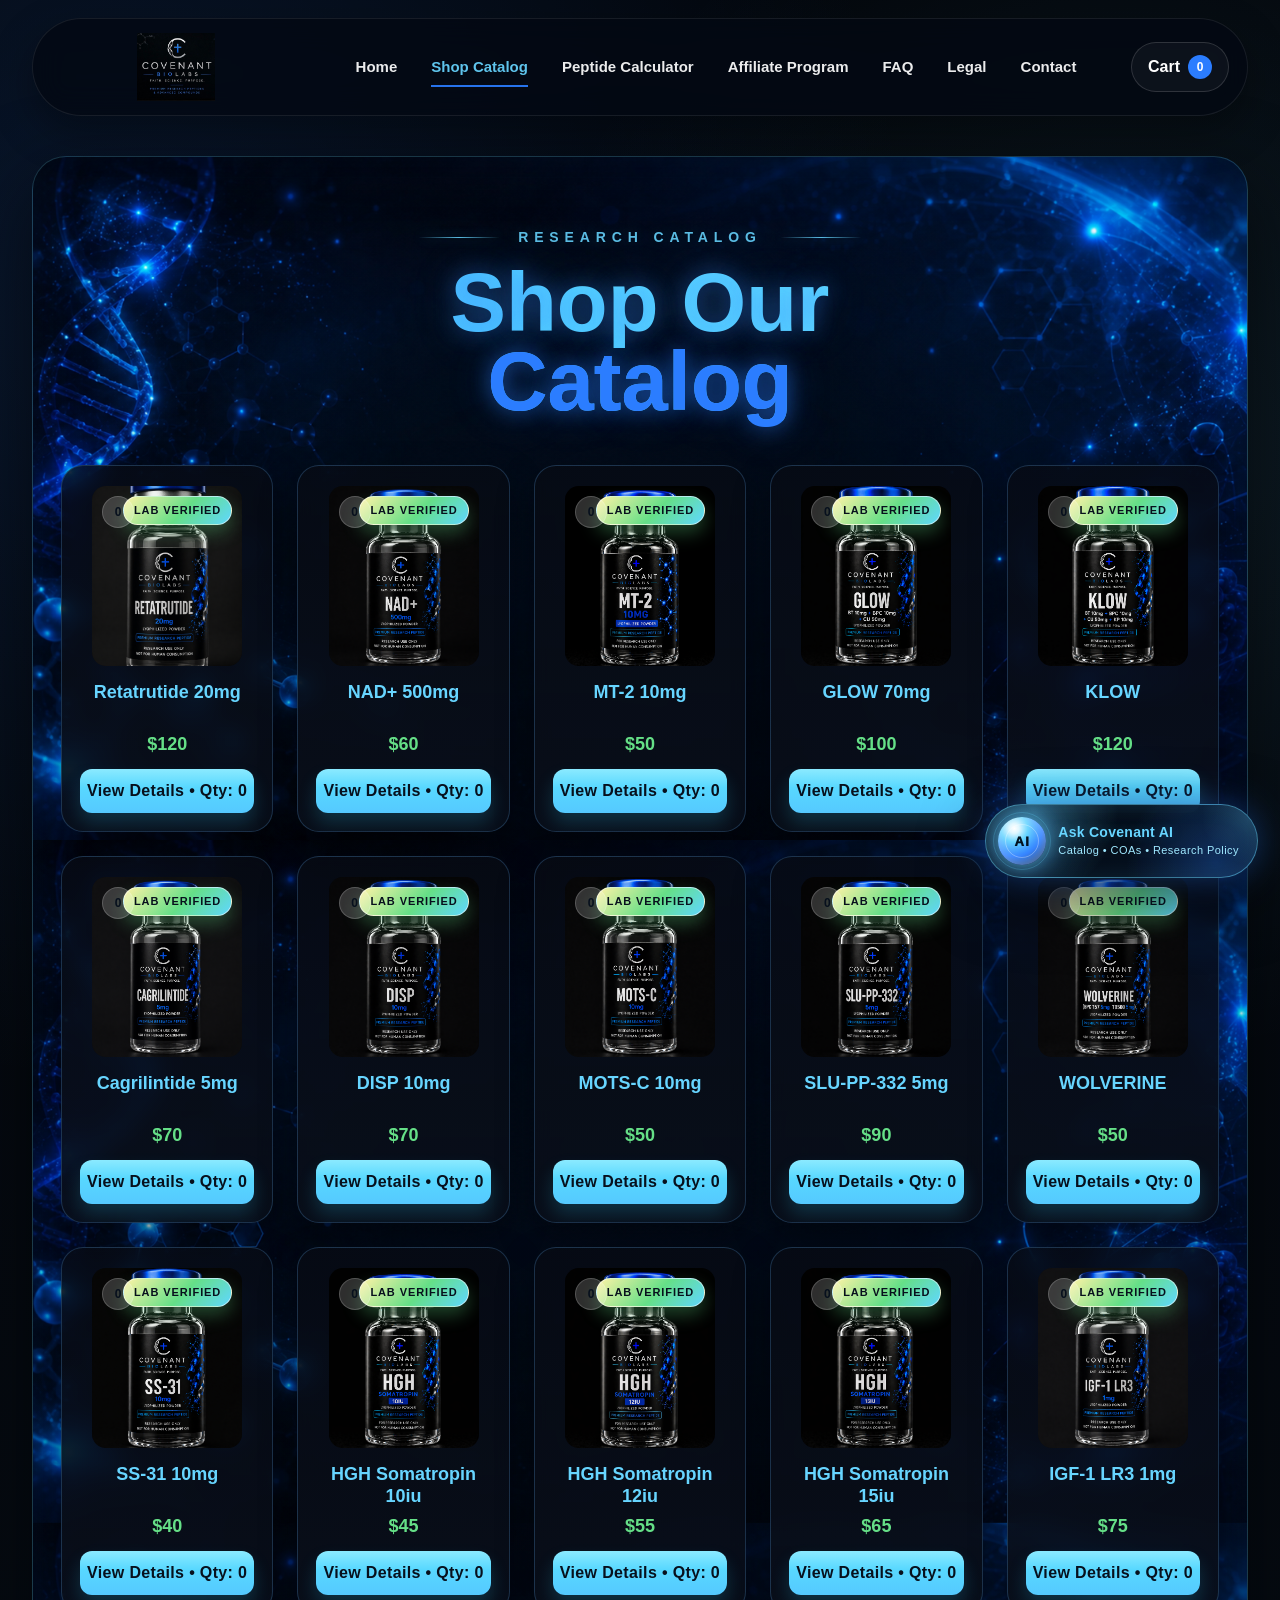
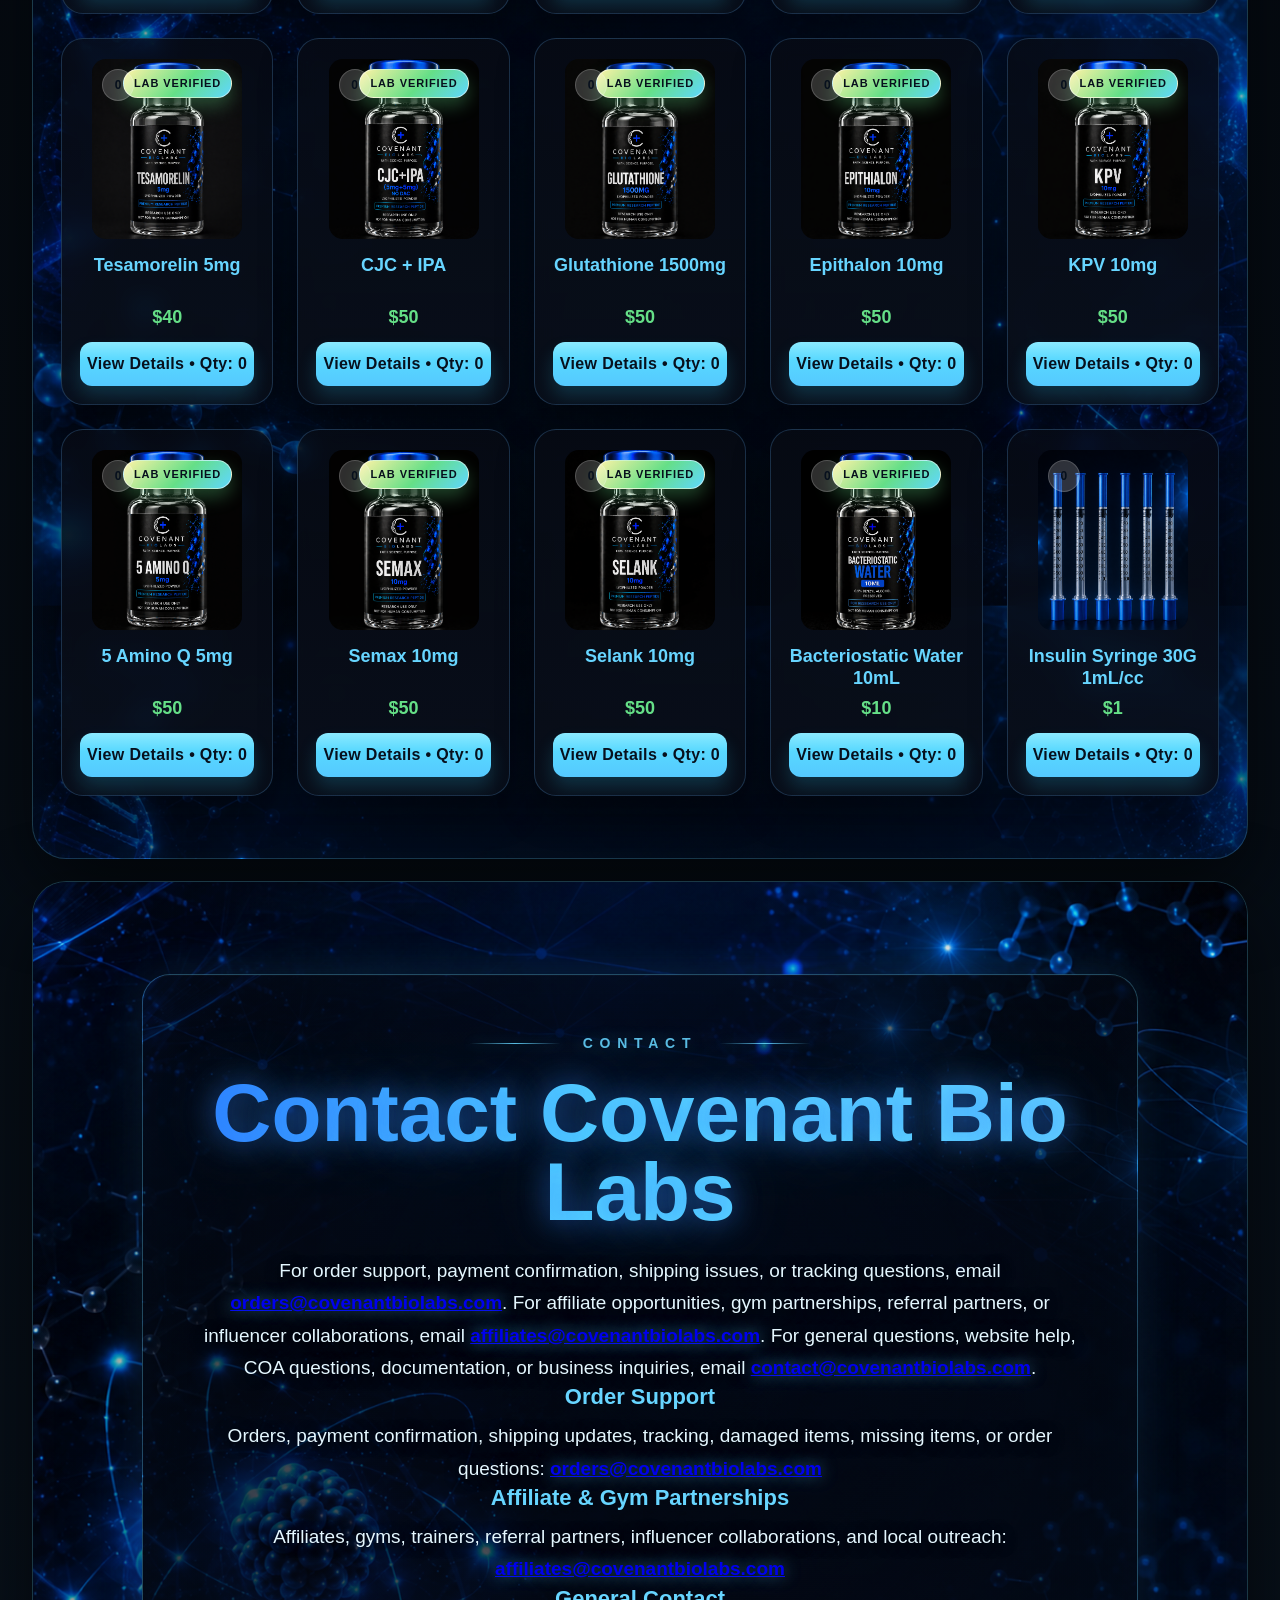
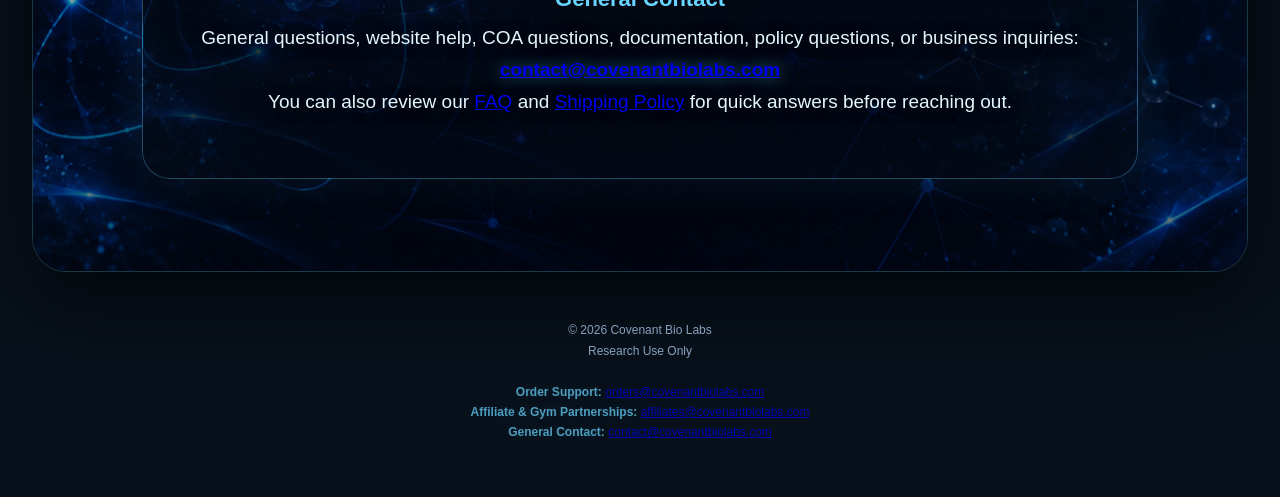
==== index.html @ b4cdf5f6 "Update index.html" ====
<!DOCTYPE html>
<html lang="en">
<head>
<meta charset="UTF-8">
<meta name="viewport" content="width=device-width, initial-scale=1.0">
<title>Covenant Bio Labs</title>
<meta name="description" content="Covenant Bio Labs research catalog. Research use only.">

<style>
:root{
  --bg:#03060b;
  --bg2:#08111b;
  --line:rgba(103,182,255,.22);
  --lineStrong:rgba(103,213,255,.46);
  --blue:#2b7dff;
  --blue2:#67d5ff;
  --green:#65df87;
  --text:#b9d9ff;
  --shadow:0 24px 70px rgba(0,0,0,.55);
  --radius:28px;
  --max:1440px;
  --btnGrad:linear-gradient(180deg,#8beaff,#58d8ff 42%,#55c9ff 100%);
  --verifiedGrad:linear-gradient(135deg,#fff3a6 0%,#65df87 55%,#5fd7ff 100%);
}

*{box-sizing:border-box}
html{scroll-behavior:smooth}
body{
  margin:0;
  font-family:Arial,Helvetica,sans-serif;
  color:var(--text);
  background:radial-gradient(circle at 10% 8%,rgba(43,125,255,.14),transparent 22%),
  radial-gradient(circle at 88% 12%,rgba(103,213,255,.10),transparent 18%),
  linear-gradient(180deg,var(--bg),var(--bg2));
  overflow-x:hidden;
  min-height:100vh;
}
body.modal-open{overflow:hidden}
img{display:block;max-width:100%}
button,input,textarea{font:inherit}

.wrap{width:min(var(--max),95%);margin:0 auto;padding:18px 0 48px;position:relative;z-index:1}

.topbar{
  position:sticky;
  top:10px;
  z-index:9000;
  display:flex;
  align-items:center;
  justify-content:space-between;
  gap:20px;
  padding:14px 18px;
  margin-bottom:20px;
  border:1px solid rgba(255,255,255,.08);
  border-radius:999px;
  background:rgba(3,8,18,.78);
  backdrop-filter:blur(16px);
  -webkit-backdrop-filter:blur(16px);
  box-shadow:0 16px 40px rgba(0,0,0,.35);
}
.brand img{width:250px;max-height:68px;object-fit:contain}
.nav{display:flex;align-items:center;justify-content:center;gap:34px;flex:1}
.nav a{color:#fff;text-decoration:none;font-weight:800;font-size:15px;opacity:.92;padding:10px 0;border-bottom:2px solid transparent}
.nav a:hover,.nav a.active{color:var(--blue2);border-bottom-color:var(--blue)}
.cart-nav{
  border:1px solid rgba(255,255,255,.14);
  border-radius:999px;
  background:rgba(255,255,255,.04);
  color:#fff;
  padding:12px 16px;
  display:flex;
  align-items:center;
  gap:8px;
  cursor:pointer;
  font-weight:900;
}
.cart-count{display:inline-flex;align-items:center;justify-content:center;min-width:24px;height:24px;padding:0 7px;border-radius:999px;background:var(--blue);color:#fff;font-size:12px}

section{border-radius:var(--radius);border:1px solid rgba(255,255,255,.08);box-shadow:var(--shadow);overflow:hidden;margin-bottom:22px}

.hero{
  min-height:auto;
  padding:24px;
  display:flex;
  align-items:center;
  justify-content:center;
  position:relative;
  background:
    radial-gradient(circle at 50% 45%,rgba(43,125,255,.18),transparent 38%),
    radial-gradient(circle at 12% 30%,rgba(103,213,255,.12),transparent 28%),
    radial-gradient(circle at 88% 28%,rgba(43,125,255,.14),transparent 30%),
    linear-gradient(180deg,rgba(4,8,15,.78),rgba(4,8,15,.96));
  border:1px solid rgba(103,213,255,.18);
  box-shadow:
    0 28px 80px rgba(0,0,0,.58),
    inset 0 0 60px rgba(103,213,255,.04);
}

.hero::before{
  content:"";
  position:absolute;
  inset:0;
  pointer-events:none;
  background:
    linear-gradient(120deg,transparent 35%,rgba(103,213,255,.10) 50%,transparent 65%);
  opacity:.45;
  animation:heroSweep 8s ease-in-out infinite;
}

.hero-inner{
  width:100%;
  display:flex;
  align-items:center;
  justify-content:center;
  position:relative;
  z-index:2;
}

.hero-badge{
  width:100%;
  max-width:1320px;
  border-radius:28px;
  display:block;
  border:1px solid rgba(103,213,255,.24);
  box-shadow:
    0 0 32px rgba(43,125,255,.22),
    0 24px 70px rgba(0,0,0,.55);
  animation:heroGlow 5s ease-in-out infinite;
}

@keyframes heroGlow{
  0%,100%{
    box-shadow:
      0 0 32px rgba(43,125,255,.22),
      0 24px 70px rgba(0,0,0,.55);
  }
  50%{
    box-shadow:
      0 0 54px rgba(103,213,255,.34),
      0 30px 90px rgba(0,0,0,.65);
  }
}

@keyframes heroSweep{
  0%,55%{transform:translateX(-45%);opacity:0}
  70%{opacity:.45}
  100%{transform:translateX(45%);opacity:0}
}
.eyebrow{margin:0 0 12px;color:#dbe8fa;font-size:14px;letter-spacing:.28em;text-transform:uppercase;font-weight:900;opacity:.88}
.about-card h1,
.about-card h2{
  margin:0 0 18px;
  font-size:clamp(2rem,4vw,3.3rem);
  line-height:1.05;
  color:transparent;
  background:linear-gradient(90deg,#2b7dff 0%,#58d8ff 45%,#67d5ff 100%);
  -webkit-background-clip:text;
  background-clip:text;
  text-shadow:
    0 0 22px rgba(43,125,255,.35),
    0 0 44px rgba(103,213,255,.18);
}
.about-card h3{margin:0 0 10px;color:#67d5ff;font-size:22px}
.about-card p{margin:0 0 16px;color:#8fdfff;line-height:1.65;font-size:16px}
strong{color:#67d5ff}
  /* ==============================
   FIX 3 — GLOBAL BLUE TEXT OVERRIDE
   Makes website wording match Covenant blue
============================== */

/* Main big titles */
.about-card h1,
.about-card h2,
.trust-copy h2,
.catalog-title,
.calc-v2-head h2,
.legal-head h2,
.legal-card h3,
.faq-head h2,
#contact h2{
  color:transparent !important;
  background:linear-gradient(90deg,#2b7dff 0%,#58d8ff 45%,#67d5ff 100%) !important;
  -webkit-background-clip:text !important;
  background-clip:text !important;
  text-shadow:
    0 0 22px rgba(43,125,255,.42),
    0 0 48px rgba(103,213,255,.22) !important;
}

/* Small section labels */
.eyebrow,
.legal-head .eyebrow,
.faq-head .eyebrow{
  color:#67d5ff !important;
  text-shadow:0 0 18px rgba(103,213,255,.30) !important;
}
/* Body wording: light blue instead of white */
.about-card p,
.trust-copy p,
.trust-card p,
.shop-intro p,
.catalog .sub,
.modal-panel li,
.modal-panel p,
.legal-head p,
.legal-block p,
.legal-block li,
.legal-effective,
.calc-v2-head p,
.calc-v2-readout,
.calc-v2-sub,
.calc-v2-guide-copy p,
.calc-v2-acc-body,
.calc-v2-safe-item,
.faq-head p,
.faq-answer{
  color:#9fdfff !important;
}

/* Questions / section headings: darker blue */
.faq-question span:first-child,
.calc-v2-acc-btn,
.recon-title,
.legal-block h4,
.modal-panel h4,
.trust-card h3,
.calc-v2-dose-title,
.calc-v2-result-title{
  color:#58d8ff !important;
}

/* Answers / explanation text: lighter blue */
.faq-answer p,
.calc-v2-acc-body,
.recon-content,
.legal-block p,
.legal-block li,
.about-card p{
  color:#bfeeff !important;
}

/* Keep important words blue, not white */
strong{
  color:#67d5ff !important;
  text-shadow:0 0 10px rgba(103,213,255,.18);
}
/* Normal paragraph wording — no white */
.about-card p,
.trust-copy p,
.shop-intro p,
.faq-head p,
.legal-head p,
.legal-block p,
.legal-block li,
.calc-v2-head p,
.calc-v2-guide-copy p,
.calc-v2-sub,
.calc-v2-safe-item,
.footer{
  color:#b9d9ff !important;
}

/* Bold words should be bright blue, not white */
strong,
.about-card strong,
.legal-block strong,
.faq-answer strong,
#contact strong{
  color:#67d5ff !important;
  text-shadow:0 0 12px rgba(103,213,255,.22) !important;
}

/* Smaller headings */
.about-card h3,
.trust-card h3,
.modal-panel h4,
.cart-box h3,
.legal-block h4,
.calc-v2-guide-copy h3,
.calc-v2-syringe-panel h3,
.calc-v2-dose-title,
.calc-v2-result-title{
  color:#67d5ff !important;
}

/* FAQ questions = darker blue */
.faq-question span:first-child{
  color:#58d8ff !important;
}

/* FAQ answers = lighter blue */
.faq-answer,
.faq-answer p{
  color:#dff5ff !important;
}

/* Calculator accordion questions = darker blue */
.calc-v2-acc-btn{
  color:#58d8ff !important;
}

/* Calculator accordion answers = lighter blue */
.calc-v2-acc-body{
  color:#dff5ff !important;
}

/* Reconstitution accordion questions = darker blue */
.recon-title{
  color:#58d8ff !important;
}

/* Reconstitution accordion answers = lighter blue */
.recon-content{
  color:#dff5ff !important;
}

/* Product/card names that were white */
.card h3,
.preview-card h3,
.modal-right h2,
.calc-v2-card h3{
  color:#67d5ff !important;
}
.about-list{margin:18px 0;padding:0;display:grid;grid-template-columns:repeat(2,minmax(0,1fr));gap:12px;list-style:none}
.about-list li{position:relative;padding:13px 16px 13px 42px;border-radius:14px;border:1px solid rgba(103,213,255,.18);background:rgba(2,6,23,.36);color:#eaf1ff}
.about-list li::before{content:"✦";position:absolute;left:16px;top:12px;color:var(--blue2);font-size:13px}
.about-divider{height:1px;margin:28px 0;background:linear-gradient(90deg,transparent,rgba(103,213,255,.42),transparent)}
.about-notice{margin-top:20px;padding:20px;border-radius:18px;border:1px solid rgba(103,213,255,.24);background:rgba(14,165,233,.08)}
.about-tagline{margin:24px 0 0!important;text-align:center;color:var(--blue2)!important;letter-spacing:.25em;text-transform:uppercase;font-size:13px!important;font-weight:900}

.trust-section{
  min-height:640px;
  padding:68px 56px 54px;
  background:
    linear-gradient(90deg,rgba(3,8,18,.86) 0%,rgba(3,8,18,.58) 38%,rgba(3,8,18,.18) 78%),
    url('molecule-proton-section.jpg') center/cover no-repeat;
  position:relative;
}
.trust-section::after{
  content:"";
  position:absolute;
  inset:0;
  pointer-events:none;
  background:
    radial-gradient(circle at 72% 38%,rgba(43,125,255,.20),transparent 24%),
    linear-gradient(to bottom,rgba(3,6,11,.18),rgba(3,6,11,.78));
}
.trust-copy{max-width:760px;display:flex;flex-direction:column;gap:18px;position:relative;z-index:2}
.trust-copy h2{margin:0;font-size:clamp(2.6rem,5vw,4.8rem);line-height:.98;color:#fff;text-shadow:0 4px 20px rgba(0,0,0,.70)}
.trust-copy h2 span{color:var(--blue);display:block}
.trust-copy p{max-width:640px;color:#dbe8fa;line-height:1.75;font-size:17px;text-shadow:0 2px 12px rgba(0,0,0,.75)}
.process-btn{
  width:max-content;
  min-height:48px;
  padding:0 22px;
  border:none;
  border-radius:12px;
  background:linear-gradient(180deg,#214f98,#12346b);
  color:#fff;
  font-weight:900;
  cursor:pointer;
  box-shadow:0 14px 30px rgba(43,125,255,.25);
}

.proton-float{
  position:absolute;
  width:28px;
  height:28px;
  border-radius:50%;
  background:radial-gradient(circle at 35% 35%,#e8fbff,#4ecbff 35%,#1263da 72%,#04142f 100%);
  box-shadow:0 0 20px rgba(103,213,255,.9),0 0 48px rgba(43,125,255,.55);
  opacity:.85;
  z-index:3;
  animation:protonDrift 13s ease-in-out infinite;
}
.proton-float::before{
  content:"+";
  position:absolute;
  inset:0;
  display:flex;
  align-items:center;
  justify-content:center;
  color:#eaf7ff;
  font-weight:900;
  font-size:21px;
  text-shadow:0 0 10px rgba(255,255,255,.85);
}
.proton-float.p1{left:58%;top:29%;animation-duration:14s}
.proton-float.p2{left:73%;top:48%;animation-duration:18s;animation-delay:-5s;transform:scale(.80)}
.proton-float.p3{left:89%;top:22%;animation-duration:16s;animation-delay:-8s;transform:scale(.62)}
.proton-float.p4{left:66%;top:72%;animation-duration:20s;animation-delay:-11s;transform:scale(.72)}
@keyframes protonDrift{
  0%,100%{translate:0 0;opacity:.62;filter:brightness(1)}
  35%{translate:18px -14px;opacity:.95;filter:brightness(1.25)}
  70%{translate:-14px 18px;opacity:.78;filter:brightness(1.05)}
}

.trust-cards{
  position:relative;
  z-index:2;
  display:grid;
  grid-template-columns:repeat(4,minmax(0,1fr));
  gap:0;
  margin-top:64px;
  border-radius:24px;
  border:1px solid rgba(103,213,255,.22);
  background:rgba(3,8,18,.74);
  backdrop-filter:blur(14px);
  -webkit-backdrop-filter:blur(14px);
  overflow:hidden;
}.trust-copy p{
  margin: 12px 0 0;
  color:#d7e2f3;
  line-height:1.6;
  font-size:16px;
  max-width:520px;
}

.trust-divider{
  width:60px;
  height:2px;
  margin-top:18px;
  background:linear-gradient(90deg, transparent, #3a8bff, transparent);
  border-radius:2px;
  opacity:.8;
}
.trust-card{
  min-height:210px;
  padding:26px 22px;
  display:flex;
  flex-direction:column;
  align-items:center;
  justify-content:center;
  text-align:center;
  border-right:1px solid rgba(103,213,255,.17);
}
.trust-card:last-child{border-right:none}
.trust-icon{
  width:64px;height:64px;border-radius:16px;display:flex;align-items:center;justify-content:center;
  color:var(--blue2);background:rgba(43,125,255,.14);border:1px solid rgba(103,213,255,.22);
  font-size:30px;font-weight:900;margin-bottom:18px;
}
.trust-card h3{margin:0 0 10px;font-size:20px;line-height:1.15;color:#fff}
.trust-card p{margin:0;color:#cbd5e1;line-height:1.45;font-size:14px}

.shop-preview{
  display:grid;
  grid-template-columns:340px 1fr;
  gap:24px;
  padding:42px;
  background:linear-gradient(rgba(4,8,15,.70),rgba(4,8,15,.94)),url('hero-new.jpg') center/cover no-repeat;
}
.shop-intro{display:flex;flex-direction:column;justify-content:center}
.shop-intro h2{margin:0 0 16px;font-size:clamp(2rem,4vw,3rem);color:#fff}
.shop-intro p{color:#cbd5e1;line-height:1.6;margin:0 0 22px}
.shop-btn{width:max-content;min-height:50px;border:none;border-radius:12px;padding:0 22px;background:linear-gradient(180deg,#3a8bff,#1d6eff);color:#fff;font-weight:900;cursor:pointer;box-shadow:0 16px 30px rgba(43,125,255,.25)}
.preview-row{
  display:flex;
  gap:18px;
  align-items:stretch;
  overflow-x:auto;
  overflow-y:hidden;
  scroll-snap-type:x mandatory;
  padding:6px 6px 18px;
  -webkit-overflow-scrolling:touch;
}
.preview-row::-webkit-scrollbar{height:8px}
.preview-row::-webkit-scrollbar-track{background:rgba(255,255,255,.06);border-radius:999px}
.preview-row::-webkit-scrollbar-thumb{background:linear-gradient(90deg,#2b7dff,#67d5ff);border-radius:999px}
.preview-card{min-width:205px;scroll-snap-align:start}
.preview-card{position:relative;border:1px solid rgba(103,213,255,.22);border-radius:18px;background:rgba(7,13,27,.78);padding:18px;text-align:center;overflow:hidden;cursor:pointer;transition:.24s ease}
.preview-card:hover{transform:translateY(-5px);border-color:var(--lineStrong);box-shadow:0 22px 45px rgba(0,0,0,.42),0 0 24px rgba(103,213,255,.12)}
.preview-card img{width:145px;height:170px;object-fit:contain;margin:0 auto 12px;filter:drop-shadow(0 18px 20px rgba(0,0,0,.45))}
.preview-card h3{margin:0 0 6px;font-size:16px;color:#fff}
.preview-card p{margin:0;color:var(--green);font-weight:900}

.catalog{position:relative;padding:32px 22px 44px;background:linear-gradient(rgba(4,8,15,.70),rgba(4,8,15,.94)),url('hero-new.jpg') center/cover no-repeat}
.catalog-inner{position:relative;z-index:1}
.catalog .sub{text-align:center;margin:0 0 28px;font-size:14px;letter-spacing:2px;text-transform:uppercase;color:#dbe8fa;opacity:.95}
.grid{display:grid;grid-template-columns:repeat(auto-fit,minmax(220px,1fr));gap:22px}
.card{background:linear-gradient(180deg,rgba(7,11,20,.78),rgba(9,15,26,.94));border:1px solid var(--line);border-radius:22px;padding:20px 18px 18px;box-shadow:0 16px 36px rgba(0,0,0,.34);transition:.24s ease;cursor:pointer;text-align:center;backdrop-filter:blur(10px);-webkit-backdrop-filter:blur(10px);position:relative;overflow:hidden;min-height:340px}
.card:hover{transform:translateY(-6px);border-color:var(--lineStrong);box-shadow:0 24px 48px rgba(0,0,0,.42),0 0 22px rgba(43,125,255,.18)}
.product-thumb{width:150px;height:180px;margin:0 auto 16px;display:flex;align-items:center;justify-content:center;border-radius:14px;overflow:hidden;background:rgba(0,0,0,.16);position:relative}
.product-thumb img{width:150px;height:auto;filter:drop-shadow(0 16px 18px rgba(0,0,0,.40));transition:.25s ease}
.card:hover .product-thumb img{transform:translateY(-3px) scale(1.03);filter:drop-shadow(0 20px 24px rgba(0,0,0,.46)) drop-shadow(0 0 12px rgba(103,213,255,.28))}
.img-fallback{display:none;width:150px;height:180px;align-items:center;justify-content:center;text-align:center;font-weight:700;color:#bcd7ff;background:rgba(255,255,255,.04);border:1px solid rgba(255,255,255,.08);border-radius:14px;padding:10px}
.verified-pill{position:absolute;top:10px;right:10px;font-size:11px;line-height:1;font-weight:900;letter-spacing:.9px;text-transform:uppercase;color:#07101d;padding:8px 10px;border-radius:999px;background:var(--verifiedGrad);box-shadow:0 8px 18px rgba(101,223,135,.30);z-index:2;border:1px solid rgba(255,255,255,.55)}
.card h3{margin:0 0 8px;font-size:18px;line-height:1.2;color:#fff;min-height:44px}
.price{margin:0 0 14px;color:var(--green);font-size:18px;font-weight:900}
.card button{width:100%;min-height:44px;border:none;border-radius:12px;font-weight:900;letter-spacing:.35px;color:#07101d;background:var(--btnGrad);box-shadow:0 10px 18px rgba(47,213,255,.18);cursor:pointer}
.footer{text-align:center;padding:26px 0 6px;font-size:12px;line-height:1.7;color:#d7e2f3;opacity:.72}
  #productModal,#coaZoomModal,#cartModal{display:none;position:fixed;inset:0;z-index:9999;align-items:center;justify-content:center;padding:20px;overflow:auto}
#productModal{z-index:99999;background:radial-gradient(circle at center,rgba(103,213,255,.10),transparent 34%),rgba(0,0,0,.80);backdrop-filter:blur(14px) saturate(120%);-webkit-backdrop-filter:blur(14px) saturate(120%)}
#cartModal{z-index:10002;background:rgba(0,0,0,.86);backdrop-filter:blur(8px);-webkit-backdrop-filter:blur(8px)}
#coaZoomModal{z-index:10001;background:rgba(0,0,0,.92);backdrop-filter:blur(6px);-webkit-backdrop-filter:blur(6px)}
.modal-box,.cart-box{width:min(1180px,96vw);max-height:90vh;overflow:auto;border-radius:28px;position:relative;background:radial-gradient(circle at 18% 45%,rgba(103,213,255,.14),transparent 24%),linear-gradient(rgba(3,8,18,.95),rgba(3,8,18,.985)),url('hero-new.jpg') center/cover no-repeat;border:1px solid rgba(103,213,255,.28);box-shadow:0 40px 100px rgba(0,0,0,.86),0 0 45px rgba(103,213,255,.14),inset 0 0 35px rgba(255,255,255,.03)}
.cart-box{width:min(900px,96vw);padding:24px}
.close{position:absolute;top:16px;right:16px;width:46px;height:46px;border:none;border-radius:12px;background:rgba(255,255,255,.08);color:#fff;font-size:24px;cursor:pointer;z-index:5}
.modal-content{display:grid;grid-template-columns:260px 1fr;gap:24px;padding:28px;align-items:center}
.modal-left{display:flex;justify-content:center}
.modal-thumb{width:220px;min-height:270px;border-radius:18px;display:flex;align-items:center;justify-content:center;background:radial-gradient(circle at center,rgba(103,213,255,.22),transparent 58%),rgba(0,0,0,.25);overflow:hidden;position:relative;box-shadow:0 0 35px rgba(103,213,255,.12),inset 0 0 28px rgba(255,255,255,.04)}
.modal-thumb img{width:100%;max-width:220px;filter:drop-shadow(0 28px 32px rgba(0,0,0,.65)) drop-shadow(0 0 18px rgba(103,213,255,.30))}
.modal-thumb-fallback{display:none;width:220px;min-height:270px;align-items:center;justify-content:center;text-align:center;font-weight:700;color:#bcd7ff;background:rgba(255,255,255,.04);padding:16px}
.modal-right h2{margin:0 0 8px;font-size:46px;line-height:1.02;color:#fff;text-shadow:0 2px 10px rgba(0,0,0,.85)}
.modal-price{font-size:52px;line-height:1;color:var(--green);font-weight:900;margin-bottom:18px;text-shadow:0 2px 10px rgba(0,0,0,.85)}
.modal-panel{background:rgba(3,8,18,.86);border:1px solid rgba(103,213,255,.18);border-radius:18px;padding:18px;margin-bottom:16px;color:#eaf1fb;box-shadow:inset 0 0 22px rgba(255,255,255,.025);text-shadow:0 2px 10px rgba(0,0,0,.85)}
.modal-panel h4,.cart-box h3{margin:0 0 10px;font-size:20px;text-transform:uppercase;letter-spacing:1px;color:var(--blue2)}
.cart-box h2{margin:0 0 18px;font-size:34px;color:#fff}
.modal-panel ul{margin:0;padding-left:18px;line-height:1.8}
.modal-actions,.cart-actions{display:flex;gap:12px;flex-wrap:wrap;margin-top:6px}
.modal-actions button,.cart-actions button{min-height:48px;padding:0 18px;border:none;border-radius:14px;font-weight:800;letter-spacing:.5px;cursor:pointer;display:inline-flex;align-items:center;justify-content:center}
.coa-btn{color:#fff;background:linear-gradient(180deg,#18376a,#112955);border:1px solid rgba(103,182,255,.34)}
.info-btn,.cart-primary,.order-submit{color:#07101d;background:var(--btnGrad);box-shadow:0 10px 18px rgba(47,213,255,.18)}
.contact-btn,.cart-secondary,.cart-remove{color:#fff;background:linear-gradient(180deg,#1b2a46,#121d31);border:1px solid rgba(255,255,255,.10)}
.modal-status{display:inline-flex;align-items:center;gap:8px;padding:10px 14px;border-radius:999px;font-size:13px;font-weight:900;letter-spacing:.6px;text-transform:uppercase;margin-bottom:14px;color:#07101d;background:var(--verifiedGrad);box-shadow:0 8px 18px rgba(101,223,135,.20);border:1px solid rgba(255,255,255,.45)}

.coa-viewer{margin-top:18px;display:none}
.coa-viewer.show{display:block}
.coa-frame{width:100%;background:#fff;border-radius:18px;overflow:hidden;border:1px solid rgba(255,255,255,.12);padding:12px;min-height:220px;position:relative}
.coa-frame::before{content:"LAB VERIFIED";position:absolute;top:22px;right:22px;z-index:3;color:#07101d;background:var(--verifiedGrad);border:1px solid rgba(0,0,0,.12);padding:8px 12px;border-radius:999px;font-size:11px;font-weight:900;letter-spacing:.9px;text-transform:uppercase;box-shadow:0 8px 20px rgba(0,0,0,.18)}
.coa-frame.no-coa::before{display:none}
.coa-frame img{width:100%;height:auto;border-radius:10px;background:#fff;cursor:zoom-in}
.coa-error{display:none;color:#111;background:#fff;border-radius:10px;padding:20px;text-align:center;font-weight:700;line-height:1.6}
.coa-toolbar{display:flex;justify-content:space-between;align-items:center;gap:12px;margin-bottom:12px;flex-wrap:wrap}
.coa-toolbar .mini{font-size:12px;color:#d1ddf0;opacity:.9}
.coa-toolbar button{min-height:40px;padding:0 14px;border:none;border-radius:12px;font-weight:800;cursor:pointer;background:linear-gradient(180deg,#ebf7ff,#d4efff);color:#07101d}
.zoom-box{max-width:min(1200px,96vw);max-height:92vh;width:100%;display:flex;flex-direction:column;gap:14px}
.zoom-topbar{width:100%;display:flex;justify-content:space-between;align-items:center;color:#fff;gap:12px;flex-wrap:wrap}
.zoom-title{font-weight:900;letter-spacing:.4px}
.zoom-actions{display:flex;gap:10px;flex-wrap:wrap}
.zoom-actions button{min-height:42px;padding:0 14px;border:none;border-radius:12px;font-weight:800;cursor:pointer;color:#07101d;background:var(--btnGrad)}
.zoom-canvas-wrap{width:100%;max-height:calc(92vh - 76px);overflow:auto;background:#fff;border-radius:18px;padding:16px;box-shadow:0 20px 50px rgba(0,0,0,.40)}
.zoom-canvas-wrap img{width:100%;height:auto;transform-origin:center center;transition:transform .18s ease;user-select:none;-webkit-user-drag:none;cursor:grab}
.cart-float{position:fixed;right:22px;bottom:22px;z-index:9998;border:none;border-radius:999px;padding:14px 18px;font-weight:900;color:#07101d;background:var(--btnGrad);box-shadow:0 14px 30px rgba(47,213,255,.28);cursor:pointer}
.cart-item{display:grid;grid-template-columns:1fr auto auto auto;gap:12px;align-items:center;padding:14px 0;border-bottom:1px solid rgba(255,255,255,.10);color:#dbe8fa}
.cart-item strong{color:#fff}
.cart-qty{display:inline-flex;align-items:center;gap:8px}
.cart-qty button,.cart-remove{min-height:34px;border:none;border-radius:10px;padding:0 10px;font-weight:900;cursor:pointer}
.cart-qty button{color:#07101d;background:var(--btnGrad)}
.cart-total{margin-top:18px;font-size:24px;font-weight:900;color:var(--green);text-align:right}
.field{width:100%;min-height:46px;margin-bottom:12px;border-radius:12px;border:1px solid rgba(103,213,255,.22);background:rgba(255,255,255,.06);color:#fff;padding:12px 14px;outline:none}
textarea.field{min-height:96px;resize:vertical}
.field::placeholder{color:rgba(234,241,255,.62)}
.order-submit{width:100%;min-height:54px;border:none;border-radius:14px;font-weight:900;letter-spacing:.6px;font-size:15px;cursor:pointer;background:var(--btnGrad);color:#07101d}

/* PREMIUM PEPTIDE CALCULATOR *//* =========================
   PREMIUM PEPTIDE CALCULATOR + RECONSTITUTION
========================= */

.calculator-section{
  padding:72px 22px;
  background:
    radial-gradient(circle at 78% 28%,rgba(43,125,255,.18),transparent 26%),
    linear-gradient(rgba(3,8,18,.82),rgba(3,8,18,.96)),
    url('calculator-bg.jpg') center/cover no-repeat;
}

.calc-shell{
  max-width:1280px;
  margin:0 auto;
}

.calc-head{
    text-align:center;
    margin-bottom:50px;
    padding:50px 25px;
    border-radius:28px;

    background:
    radial-gradient(circle at 50% 0%, rgba(103,213,255,.25), transparent 60%),
    radial-gradient(circle at 80% 20%, rgba(0,153,255,.12), transparent 60%),
    linear-gradient(180deg, rgba(2,6,14,.92), rgba(3,8,18,.98));

    border:1px solid rgba(103,213,255,.28);

    box-shadow:
    0 0 60px rgba(103,213,255,.18),
    0 0 120px rgba(0,140,255,.08),
    inset 0 0 40px rgba(0,0,0,.7);
}
  .calc-head h2{
    margin:0 0 12px;
    font-size:clamp(2.4rem,5vw,4.4rem);

    color:#67d5ff;

    text-shadow:
    0 0 25px rgba(103,213,255,.6),
    0 0 60px rgba(103,213,255,.25);

    letter-spacing:1px;
}
.calc-meter-card{
  margin:0 auto 52px;
  padding:28px;
  border-radius:22px;
  border:1px solid rgba(103,213,255,.24);
  background:rgba(3,8,18,.72);
  box-shadow:0 24px 70px rgba(0,0,0,.52), inset 0 0 30px rgba(255,255,255,.025);
}
.dose-circle {
  width: 140px;
  height: 140px;
  border-radius: 50%;
  border: 2px solid rgba(103,213,255,.4);
  position: relative;
  margin: 20px auto;
  display:flex;
  align-items:center;
  justify-content:center;
  background: rgba(3,8,18,.8);
  box-shadow: 0 0 40px rgba(103,213,255,.2);
}

.dose-fill {
  position:absolute;
  bottom:0;
  width:100%;
  height:0%;
  background: linear-gradient(180deg,#67d5ff,#18376a);
  border-radius:0 0 70px 70px;
  transition:.4s;
}

.dose-text {
  position:relative;
  font-weight:700;
  color:#fff;
}

.recon-tabs {
  display:flex;
  gap:10px;
  margin:20px 0;
}

.recon-tabs button {
  flex:1;
  padding:10px;
  background:rgba(255,255,255,.05);
  border:none;
  color:#fff;
  cursor:pointer;
}

.recon-tabs button.active {
  background:#67d5ff;
  color:#000;
}

.tab-content {
  display:none;
  padding:15px;
  background:rgba(255,255,255,.03);
  border-radius:10px;
}

.tab-content.active {
  display:block;
}
.calc-meter-text{
  margin:0 0 18px;
  color:#fff;
  font-size:18px;
  text-align:center;
}

.calc-meter-text strong{
  color:var(--blue2);
}

.pull-meter{
  position:relative;
  height:82px;
  border-radius:10px;
  background:rgba(255,255,255,.035);
  border:1px solid rgba(255,255,255,.12);
  overflow:hidden;
}

.pull-fill{
  position:absolute;
  left:0;
  top:0;
  bottom:0;
  width:20%;
  background:linear-gradient(90deg,#0b62ce,#159dff,#67d5ff);
  box-shadow:0 0 24px rgba(103,213,255,.42);
  transition:.28s ease;
}
.catalog{
  position:relative;
  padding:64px 28px 54px;
  margin-top:40px;

  background:
    linear-gradient(90deg,rgba(3,8,18,.88) 0%,rgba(3,8,18,.62) 42%,rgba(3,8,18,.30) 100%),
    radial-gradient(circle at 72% 22%,rgba(43,125,255,.24),transparent 30%),
    url('hero-new.jpg') center/cover no-repeat;

  border:1px solid rgba(103,213,255,.18);

  box-shadow:
    0 28px 80px rgba(0,0,0,.58),
    inset 0 0 70px rgba(43,125,255,.06);
}.catalog-title{
  text-align:left;
  margin:0 0 18px;
  font-size:clamp(3rem,6vw,5rem);
  line-height:.98;
  color:#fff;
  text-shadow:0 4px 20px rgba(0,0,0,.70);
}

.catalog-title span{
  color:var(--blue);
  display:block;
  text-shadow:
    0 0 20px rgba(43,125,255,.55),
    0 0 44px rgba(43,125,255,.28);
}
.pull-ticks{
  position:absolute;
  inset:0;
  background:
    repeating-linear-gradient(
      90deg,
      transparent 0 1.6%,
      rgba(255,255,255,.82) 1.6% 1.85%,
      transparent 1.85% 2%
    );
  opacity:.72;
}

.pull-numbers{
  position:absolute;
  left:0;
  right:0;
  bottom:10px;
  display:grid;
  grid-template-columns:repeat(11,1fr);
  color:#fff;
  font-weight:700;
  font-size:14px;
  text-align:center;
}

.calc-control-card{
  margin:0 auto 48px;
  padding:28px;
  border-radius:24px;
  border:1px solid rgba(103,213,255,.22);
  background:rgba(3,8,18,.74);
  backdrop-filter:blur(14px);
  -webkit-backdrop-filter:blur(14px);
}

.calc-control-grid{
  display:grid;
  grid-template-columns:repeat(2,minmax(0,1fr));
  gap:18px;
}

.calc-control{
  padding:20px;
  border-radius:18px;
  border:1px solid rgba(103,213,255,.17);
  background:rgba(7,13,27,.68);
}

.calc-control h3{
  margin:0 0 14px;
  color:#fff;
  font-size:19px;
}

.calc-choice-row{
  display:flex;
  flex-wrap:wrap;
  gap:10px;
}

.calc-choice{
  min-height:42px;
  padding:0 16px;
  border-radius:999px;
  border:1px solid rgba(255,255,255,.18);
  background:rgba(255,255,255,.055);
  color:#fff;
  cursor:pointer;
  font-weight:800;
}

.calc-choice.active{
  color:#06101d;
  background:var(--btnGrad);
  border-color:rgba(255,255,255,.58);
  box-shadow:0 0 22px rgba(103,213,255,.35);
}

.calc-input{
  width:190px;
  margin-top:12px;
  min-height:42px;
  border-radius:999px;
  border:1px solid rgba(103,213,255,.28);
  background:rgba(255,255,255,.075);
  color:#fff;
  padding:10px 14px;
  outline:none;
}

.reconstitution-block{
  margin-top:42px;
}

.reconstitution-block h2{
  margin:0 0 18px;
  font-size:clamp(2rem,4vw,3.2rem);
  color:#fff;
}

.reconstitution-block > p{
  max-width:980px;
  color:#d7e2f3;
  line-height:1.75;
  margin:0 0 18px;
}

.recon-accordion{
  margin-top:26px;
  display:grid;
  gap:10px;
}

.recon-item{
  border-radius:16px;
  border:1px solid rgba(103,213,255,.22);
  background:rgba(7,13,27,.68);
  overflow:hidden;
}

.recon-title{
  width:100%;
  min-height:64px;
  padding:0 18px;
  display:flex;
  align-items:center;
  justify-content:space-between;
  gap:16px;
  border:none;
  background:transparent;
  color:#fff;
  cursor:pointer;
  text-align:left;
  font-weight:900;
  font-size:18px;
}

.recon-left{
  display:flex;
  align-items:center;
  gap:14px;
}

.recon-icon{
  width:42px;
  height:42px;
  border-radius:50%;
  display:flex;
  align-items:center;
  justify-content:center;
  color:var(--blue2);
  border:1px solid rgba(103,213,255,.48);
  background:rgba(43,125,255,.14);
  box-shadow:0 0 18px rgba(103,213,255,.12);
}

.recon-plus{
  font-size:30px;
  line-height:1;
  font-weight:300;
}

.recon-item.active .recon-title{
  background:linear-gradient(90deg,rgba(43,125,255,.32),rgba(7,13,27,.42));
}

.recon-content{
  display:none;
  padding:0 24px 24px 74px;
  color:#d7e2f3;
  line-height:1.7;
}

.recon-item.active .recon-content{
  display:block;
}

.recon-content ul{
  margin:12px 0 0;
}

.recon-content li{
  margin-bottom:7px;
}

.subscribe-card{
  margin-top:40px;
  min-height:260px;
  border-radius:22px;
  overflow:hidden;
  border:1px solid rgba(103,213,255,.22);
  background:
    linear-gradient(90deg,rgba(3,8,18,.95),rgba(3,8,18,.54)),
    url('retatrutide-20mg.jpg') right center/contain no-repeat,
    radial-gradient(circle at 80% 50%,rgba(43,125,255,.20),transparent 28%);
  padding:42px;
}

.subscribe-card h3{
  margin:0 0 18px;
  font-size:clamp(2rem,5vw,4rem);
  line-height:1.05;
  color:#fff;
}

.subscribe-card h3 span{
  color:var(--blue2);
}

.subscribe-form{
  display:flex;
  width:min(520px,100%);
  background:#fff;
  padding:6px;
  border-radius:999px;
}

.subscribe-form input{
  flex:1;
  border:none;
  outline:none;
  padding:0 18px;
  min-height:48px;
  color:#07101d;
}

.subscribe-form button{
  min-height:48px;
  border:none;
  border-radius:999px;
  padding:0 24px;
  background:#07101d;
  color:#fff;
  font-weight:900;
  cursor:pointer;
}

@media(max-width:820px){
  .calc-control-grid{
    grid-template-columns:1fr;
  }

  .recon-content{
    padding:0 18px 22px 18px;
  }

  .subscribe-card{
    padding:28px 20px;
    background:
      linear-gradient(rgba(3,8,18,.90),rgba(3,8,18,.86)),
      url('retatrutide-20mg.jpg') center/cover no-repeat;
  }
}

@media(max-width:1100px){
  .shop-preview{grid-template-columns:1fr}
  .preview-row{grid-template-columns:repeat(2,minmax(0,1fr))}
  .trust-cards{grid-template-columns:repeat(2,minmax(0,1fr))}
  .trust-card{border-right:none;border-bottom:1px solid rgba(103,213,255,.17)}
}
}
@media(max-width:1200px){

  .topbar{
    position:sticky !important;
    top:10px !important;
    z-index:99999 !important;
    display:flex !important;
    align-items:center !important;
    justify-content:space-between !important;
    gap:12px !important;
    padding:16px 18px !important;
    border-radius:34px !important;
    overflow:visible !important;
  }

  .brand img{
    width:76px !important;
    max-height:52px !important;
    object-fit:contain !important;
  }

  .mobile-menu-panel,
  .mobile-menu-panel.open{
    display:none !important;
  }

  html body .topbar .mobile-menu-toggle{
    -webkit-appearance:none !important;
    appearance:none !important;
    display:inline-flex !important;
    align-items:center !important;
    justify-content:center !important;
    gap:8px !important;
    min-height:56px !important;
    padding:0 24px !important;
    border-radius:999px !important;
    border:1px solid rgba(103,213,255,.65) !important;
    background:
      radial-gradient(circle at 30% 10%,rgba(103,213,255,.42),transparent 42%),
      linear-gradient(180deg,rgba(8,24,48,.98),rgba(3,8,18,.98)) !important;
    color:#dff7ff !important;
    font-size:18px !important;
    font-weight:900 !important;
    letter-spacing:.2px !important;
    box-shadow:
      0 0 26px rgba(103,213,255,.30),
      inset 0 0 18px rgba(103,213,255,.12) !important;
    cursor:pointer !important;
  }

  .cart-nav{
    display:inline-flex !important;
    align-items:center !important;
    justify-content:center !important;
    min-height:56px !important;
    padding:0 22px !important;
  }

  html body #mobileNav,
  html body .topbar .nav{
    display:none !important;
  }

  html body #mobileNav.mobile-open,
  html body .topbar .nav.mobile-open{
    position:fixed !important;
    top:118px !important;
    left:18px !important;
    right:18px !important;
    z-index:999999 !important;
    width:auto !important;
    max-width:none !important;
    display:flex !important;
    flex-direction:column !important;
    gap:10px !important;
    padding:16px !important;
    border-radius:28px !important;
    border:1px solid rgba(103,213,255,.45) !important;
    background:
      radial-gradient(circle at 50% 0%,rgba(103,213,255,.24),transparent 58%),
      linear-gradient(180deg,rgba(3,8,18,.98),rgba(6,14,30,.98)) !important;
    box-shadow:
      0 26px 70px rgba(0,0,0,.78),
      0 0 34px rgba(103,213,255,.20),
      inset 0 0 30px rgba(103,213,255,.07) !important;
    backdrop-filter:blur(18px) !important;
    -webkit-backdrop-filter:blur(18px) !important;
  }

  html body #mobileNav.mobile-open a,
  html body .topbar .nav.mobile-open a{
    display:flex !important;
    align-items:center !important;
    justify-content:space-between !important;
    min-height:54px !important;
    padding:0 18px !important;
    border-radius:18px !important;
    border:1px solid rgba(103,213,255,.20) !important;
    background:rgba(255,255,255,.045) !important;
    color:#dff7ff !important;
    text-decoration:none !important;
    font-size:17px !important;
    font-weight:900 !important;
    letter-spacing:.25px !important;
  }

  html body #mobileNav.mobile-open a[href="#home"],
  html body .topbar .nav.mobile-open a[href="#home"]{
    display:none !important;
  }

  html body #mobileNav.mobile-open a::after,
  html body .topbar .nav.mobile-open a::after{
    content:"›";
    color:#67d5ff;
    font-size:22px;
    font-weight:900;
  }

  html body #mobileNav.mobile-open a.active,
  html body #mobileNav.mobile-open a:hover,
  html body .topbar .nav.mobile-open a.active,
  html body .topbar .nav.mobile-open a:hover{
    color:#07101d !important;
    background:linear-gradient(180deg,#8beaff,#58d8ff 42%,#2b7dff 100%) !important;
    border-color:rgba(255,255,255,.55) !important;
  }

  .about-list{grid-template-columns:1fr}
  .modal-content{grid-template-columns:1fr}
  .modal-right h2{font-size:38px}
  .modal-price{font-size:42px}
  .cart-item{grid-template-columns:1fr}
  .cart-total{text-align:left}
  .two-col{grid-template-columns:1fr}
  .calc-product-mini{grid-template-columns:64px 1fr}
  .calc-product-mini img{width:56px;height:72px}
}

  html body .topbar .nav.mobile-open a.active,
  html body .topbar .nav.mobile-open a:hover{
    color:#07101d !important;
    background:linear-gradient(180deg,#8beaff,#58d8ff 42%,#2b7dff 100%) !important;
    border-color:rgba(255,255,255,.55) !important;
  }

  .about-list{grid-template-columns:1fr}
  .modal-content{grid-template-columns:1fr}
  .modal-right h2{font-size:38px}
  .modal-price{font-size:42px}
  .cart-item{grid-template-columns:1fr}
  .cart-total{text-align:left}
  .two-col{grid-template-columns:1fr}
  .calc-product-mini{grid-template-columns:64px 1fr}
  .calc-product-mini img{width:56px;height:72px}
}
@media(max-width:560px){

  html,
  body{
    width:100% !important;
    max-width:100% !important;
    overflow-x:hidden !important;
  }

  *{
    box-sizing:border-box !important;
  }

  .wrap{
    width:100% !important;
    max-width:100% !important;
    padding-left:14px !important;
    padding-right:14px !important;
    padding-top:12px;
    margin-left:auto !important;
    margin-right:auto !important;
    overflow-x:hidden !important;
  }

  .topbar,
  .nav,
  section,
  .legal-section{
    width:100% !important;
    max-width:100% !important;
    overflow-x:hidden !important;
  }

  .about-card{padding:24px 18px}
  .trust-section{padding:38px 14px}
  .trust-cards{grid-template-columns:1fr}
  .shop-preview{padding:28px 18px}
  .preview-row{grid-template-columns:1fr}
  .grid{grid-template-columns:1fr}
  .cart-float{right:14px;bottom:14px}
  .modal-actions,.cart-actions{flex-direction:column}
  .modal-actions button,.cart-actions button{width:100%}

  .legal-section{
    padding:34px 14px 24px !important;
    margin:0 auto !important;
    background-position:center top !important;
  }

  .legal-shell{
    width:100% !important;
    max-width:360px !important;
    margin-left:auto !important;
    margin-right:auto !important;
  }

  .legal-head{
    width:100% !important;
    max-width:100% !important;
    margin-left:auto !important;
    margin-right:auto !important;
    padding:30px 18px !important;
    text-align:center !important;
    overflow:hidden !important;
  }

  .legal-head h1,
  .legal-head h2{
    width:100% !important;
    max-width:100% !important;
    margin-left:auto !important;
    margin-right:auto !important;
    text-align:center !important;
    font-size:clamp(36px,10.5vw,44px) !important;
    line-height:1.05 !important;
    letter-spacing:-1px !important;
    overflow-wrap:normal !important;
    word-break:normal !important;
  }

  .legal-head p,
  .legal-head a,
  .legal-head strong{
    max-width:100% !important;
    text-align:center !important;
    overflow-wrap:anywhere !important;
    word-break:break-word !important;
  }
}
  /* CONTACT PAGE MOBILE CENTER FIX */
@media (max-width:560px){

  .legal-section{
    padding-left: 14px !important;
    padding-right: 14px !important;
    overflow-x: hidden !important;
  }

  .legal-shell{
    width: 100% !important;
    max-width: 100% !important;
    margin-left: auto !important;
    margin-right: auto !important;
  }

  .legal-head{
    width: 100% !important;
    max-width: 100% !important;
    margin-left: auto !important;
    margin-right: auto !important;
    padding-left: 18px !important;
    padding-right: 18px !important;
    text-align: center !important;
    box-sizing: border-box !important;
  }

  .legal-head h1,
  .legal-head h2{
    width: 100% !important;
    max-width: 100% !important;
    margin-left: auto !important;
    margin-right: auto !important;
    text-align: center !important;
    font-size: clamp(42px, 12vw, 56px) !important;
    line-height: 1.02 !important;
    letter-spacing: -1.5px !important;
  }

  .legal-head p,
  .legal-head a{
    max-width: 100% !important;
    text-align: center !important;
    overflow-wrap: anywhere !important;
    word-break: break-word !important;
  }
}
   LEGAL CENTER SECTION
============================== */

.legal-section {
  padding: 64px 28px;
  background:
    linear-gradient(180deg, rgba(3,8,18,.88), rgba(3,8,18,.95)),
    linear-gradient(90deg, rgba(3,8,18,.82) 0%, rgba(3,8,18,.62) 50%, rgba(3,8,18,.82) 100%),
url('legal-bg.png') center top / cover no-repeat;
  border: 1px solid rgba(103,213,255,.18);
}
.legal-shell {
  width: min(1180px, 96%);
  margin: 0 auto;
}

.legal-head {
  text-align: center;
  margin-bottom: 34px;
}

.legal-head .eyebrow {
  margin-bottom: 12px;
}

.legal-head h2 {
  margin: 0 0 14px;
  font-size: clamp(2.4rem, 5vw, 4.4rem);
  color: #fff;
  line-height: 1;
  text-shadow: 0 0 34px rgba(103,213,255,.18);
}

.legal-head p {
  max-width: 780px;
  margin: 0 auto;
  color: #d7e2f3;
  line-height: 1.7;
}

.legal-nav {
  display: flex;
  gap: 12px;
  justify-content: center;
  flex-wrap: wrap;
  margin: 28px 0 34px;
}

.legal-nav a {
  min-height: 46px;
  padding: 0 18px;
  border-radius: 999px;
  display: inline-flex;
  align-items: center;
  justify-content: center;
  color: #07101d;
  background: var(--btnGrad);
  text-decoration: none;
  font-weight: 900;
  box-shadow: 0 10px 22px rgba(47,213,255,.14);
}

.legal-card {
  margin-bottom: 24px;
  padding: 30px;
  border-radius: 24px;
  border: 1px solid rgba(103,213,255,.22);
  background:
    radial-gradient(circle at top right, rgba(103,213,255,.09), transparent 34%),
    rgba(7,13,27,.72);
  box-shadow:
    0 20px 60px rgba(0,0,0,.38),
    inset 0 0 28px rgba(255,255,255,.025);
}

.legal-card h3 {
  margin: 0 0 8px;
  font-size: clamp(1.7rem, 3vw, 2.5rem);
  color: #67d5ff;
}

.legal-effective {
  margin: 0 0 24px;
  color: rgba(234,241,255,.68);
  font-size: 14px;
  font-weight: 800;
}

.legal-block {
  margin: 0 0 24px;
}

.legal-block:last-child {
  margin-bottom: 0;
}

.legal-block h4 {
  margin: 0 0 10px;
  color: #fff;
  font-size: 18px;
}

.legal-block p {
  margin: 0 0 10px;
  color: #d7e2f3;
  line-height: 1.65;
}

.legal-block ul {
  margin: 0;
  padding-left: 20px;
  color: #d7e2f3;
  line-height: 1.65;
}

.legal-block li {
  margin-bottom: 6px;
}

.legal-notice {
  margin-top: 26px;
  padding: 18px;
  border-radius: 18px;
  border: 1px solid rgba(101,223,135,.26);
  background: rgba(101,223,135,.08);
  color: #eaf1ff;
  line-height: 1.6;
}

.legal-footer-links {
  display: flex;
  justify-content: center;
  gap: 18px;
  flex-wrap: wrap;
  margin: 26px 0 0;
}

.legal-footer-links a {
  color: #67d5ff;
  text-decoration: none;
  font-weight: 900;
}

.legal-footer-links a:hover {
  color: #fff;
}

@media(max-width:700px){
  .legal-section {
    padding: 44px 18px;
  }

  .legal-card {
    padding: 22px 18px;
  }

  .legal-nav a {
    width: 100%;
  }
}/* FAQ SECTION */
.faq-section{
  padding:42px 22px 50px;
  position:relative;
  overflow:hidden;
  background-color:#03060b;
  background-image:
    linear-gradient(180deg,rgba(4,8,15,.54),rgba(4,8,15,.74) 46%,rgba(4,8,15,.92) 100%),
    radial-gradient(circle at 50% 32%,rgba(103,213,255,.10),transparent 38%),
    url("faq-bg.jpg");
  background-repeat:no-repeat,no-repeat,repeat-y;
  background-position:center center,center center,center -185px;
  background-size:100% 100%,100% 100%,100% auto;
  border:1px solid rgba(103,213,255,.16);
  box-shadow:0 24px 70px rgba(0,0,0,.42);
}

.faq-shell{
  max-width:1280px;
  margin:0 auto;
  position:relative;
  z-index:2;
}

.faq-head{
  text-align:center;
  max-width:780px;
  margin:0 auto 28px;
}

.faq-head h2{
  margin:0 0 12px;
  font-size:clamp(2rem,4vw,3.2rem);
  color:#fff;
}

.faq-head p{
  margin:0;
  color:#d7e2f3;
  line-height:1.7;
  font-size:16px;
}

.faq-grid{
  display:grid;
  grid-template-columns:repeat(2,minmax(0,1fr));
  gap:18px 22px;
  align-items:start;
  margin-top:30px;
}

.faq-col{
  display:grid;
  gap:14px;
}

.faq-item{
  border:1px solid rgba(103,213,255,.18);
  border-radius:18px;
  background:rgba(7,13,27,.46);
  overflow:hidden;
  transition:.22s ease;
}

.faq-item.active{
  background:rgba(255,255,255,.06);
  border-color:rgba(103,213,255,.30);
  box-shadow:0 0 24px rgba(103,213,255,.08);
}

.faq-question{
  width:100%;
  min-height:72px;
  padding:18px 20px;
  border:none;
  background:transparent;
  color:#fff;
  display:flex;
  align-items:center;
  justify-content:space-between;
  gap:16px;
  text-align:left;
  cursor:pointer;
  font-size:18px;
  font-weight:800;
}

.faq-question span:first-child{
  flex:1;
}

.faq-icon{
  width:34px;
  height:34px;
  display:flex;
  align-items:center;
  justify-content:center;
  border-radius:999px;
  border:1px solid rgba(255,255,255,.12);
  background:rgba(255,255,255,.04);
  color:var(--blue2);
  font-size:24px;
  font-weight:400;
  flex-shrink:0;
}
.faq-image-card{
  margin-top:14px;
  border-radius:18px;
  overflow:hidden;
  border:1px solid rgba(103,213,255,.30);
  background:rgba(7,13,27,.58);
  box-shadow:0 0 28px rgba(43,125,255,.18);
}

.faq-image-card img{
  width:100%;
  height:300px;
  object-fit:cover;
  display:block;
  filter:contrast(1.08) saturate(1.08);
}
.faq-answer{
  display:none;
  padding:0 20px 20px;
  color:#d7e2f3;
  line-height:1.7;
  font-size:15px;
}

.faq-answer p{
  margin:0;
}

.faq-item.active .faq-answer{
  display:block;
}

@media(max-width:900px){
  .faq-grid{
    grid-template-columns:1fr;
  }

  .faq-question{
    font-size:17px;
    min-height:66px;
 /* FINAL FAQ BACKGROUND FRAMING FIX */
html body #faq.faq-section{
  position:relative !important;
  isolation:isolate !important;
  overflow:hidden !important;
  background:#03060b !important;
}

/* Full-width image layer — stops bad crop/framing */
html body #faq.faq-section::before{
  content:"" !important;
  position:absolute !important;
  inset:0 !important;
  z-index:0 !important;
  pointer-events:none !important;

  background-image:url("faq-bg.jpg") !important;
  background-repeat:repeat-y !important;
  background-position:center top !important;
  background-size:100% auto !important;

  opacity:.95 !important;
}

/* Readability overlay — keeps questions readable but lets the image show */
html body #faq.faq-section::after{
  content:"" !important;
  position:absolute !important;
  inset:0 !important;
  z-index:1 !important;
  pointer-events:none !important;

  background:
    linear-gradient(180deg,rgba(3,8,18,.44),rgba(3,8,18,.56) 48%,rgba(3,8,18,.74) 100%),
    radial-gradient(circle at 50% 36%,rgba(103,213,255,.08),transparent 42%) !important;
}

/* Keeps all FAQ wording/cards above the image */
html body #faq .faq-shell{
  position:relative !important;
  z-index:2 !important;
}

/* Lets the image show through the FAQ boxes without hurting readability */
html body #faq .faq-item{
  background:rgba(7,13,27,.54) !important;
  backdrop-filter:blur(8px) !important;
  -webkit-backdrop-filter:blur(8px) !important;
}

html body #faq .faq-item.active{
  background:rgba(10,22,38,.68) !important;
}
  }
}/* ==============================
   PREMIUM LIVE PEPTIDE CALCULATOR
============================== */

.calc-v2-section {
  padding: 48px 22px 54px;
  background:
linear-gradient(180deg, rgba(2,5,11,.38), rgba(3,8,18,.70)),
    radial-gradient(circle at 50% 20%, rgba(103,213,255,.10), transparent 42%),
    url("calculator-bg.jpg") center top / cover no-repeat !important;
  border: 1px solid rgba(103,213,255,.18);
  position: relative;
  overflow: hidden;
}

.calc-v2-section::before {
  content: "";
  position: absolute;
  inset: 0;
  pointer-events: none;
  opacity: .35;
  background:
    radial-gradient(circle at 20% 24%, rgba(103,213,255,.18), transparent 2px),
    radial-gradient(circle at 25% 30%, rgba(43,125,255,.18), transparent 2px),
    radial-gradient(circle at 82% 18%, rgba(103,213,255,.18), transparent 2px),
    radial-gradient(circle at 88% 26%, rgba(43,125,255,.18), transparent 2px);
}

.calc-v2-shell {
  width: min(1320px, 100%);
  margin: 0 auto;
  position: relative;
  z-index: 2;
}

.calc-v2-head {
  text-align: center;
  margin-bottom: 28px;
}

.calc-v2-head h2 {
  margin: 0 0 10px;
  color: #fff;
  font-size: clamp(2.7rem, 6vw, 5rem);
  line-height: .95;
  text-shadow: 0 0 34px rgba(103,213,255,.20);
}

.calc-v2-head p {
  margin: 0;
  color: #d7e2f3;
  font-size: 18px;
}

.calc-v2-main {
  display: grid;
  grid-template-columns: 240px 240px minmax(420px, 1fr) 260px;
  gap: 16px;
  align-items: stretch;
}

.calc-v2-card,
.calc-v2-center,
.calc-v2-syringe-panel,
.calc-v2-guide {
  border: 1px solid rgba(103,213,255,.22);
  border-radius: 22px;
  background:
    radial-gradient(circle at top right, rgba(103,213,255,.08), transparent 36%),
    rgba(5,12,22,.82);
  box-shadow:
    0 22px 58px rgba(0,0,0,.42),
    inset 0 0 28px rgba(255,255,255,.025);
}

.calc-v2-card {
  padding: 18px;
  text-align: center;
  position: relative;
  overflow: hidden;
}

.calc-v2-badge {
  position: absolute;
  top: 16px;
  left: 50%;
  transform: translateX(-50%);
  z-index: 2;
  padding: 9px 16px;
  border-radius: 999px;
  color: #07101d;
  background: var(--verifiedGrad);
  font-weight: 900;
  letter-spacing: 1px;
  font-size: 12px;
  box-shadow: 0 0 20px rgba(103,213,255,.25);
  white-space: nowrap;
}

.calc-v2-card img {
  height: 230px;
  width: 100%;
  object-fit: contain;
  margin: 12px auto 14px;
  filter: drop-shadow(0 24px 24px rgba(0,0,0,.55)) drop-shadow(0 0 14px rgba(103,213,255,.18));
}

.calc-v2-card h3 {
  margin: 0 0 4px;
  color: #fff;
  font-size: 20px;
  line-height: 1.2;
}

.calc-v2-card p {
  margin: 0 0 14px;
  color: #d7e2f3;
}

.calc-v2-label {
  margin: 0 0 10px;
  color: #dbe8fa;
  font-size: 14px;
}

.calc-v2-btn-row {
  display: flex;
  gap: 8px;
  justify-content: center;
  flex-wrap: wrap;
}

.calc-v2-btn {
  min-height: 40px;
  padding: 0 13px;
  border-radius: 10px;
  border: 1px solid rgba(255,255,255,.16);
  background: rgba(255,255,255,.04);
  color: #fff;
  font-weight: 800;
  cursor: pointer;
  transition: .22s ease;
}

.calc-v2-btn:hover,
.calc-v2-btn.active {
  color: #fff;
  background: linear-gradient(180deg,#1d6eff,#0d4db8);
  border-color: rgba(103,213,255,.70);
  box-shadow: 0 0 18px rgba(43,125,255,.34);
}

.calc-v2-center {
  padding: 22px;
  display: grid;
  grid-template-columns: 1fr 210px;
  gap: 18px;
  align-items: center;
  min-height: 440px;
}

.calc-v2-readout {
  grid-column: 1 / -1;
  text-align: center;
  color: #fff;
  font-size: 17px;
  line-height: 1.5;
}

.calc-v2-readout strong {
  color: var(--blue2);
}

.calc-v2-tube-area {
  position: relative;
  height: 325px;
  display: flex;
  justify-content: center;
  align-items: center;
}

.calc-v2-units-word {
  position: absolute;
  left: 8px;
  top: 48%;
  color: #d7e2f3;
  font-size: 14px;
}

.calc-v2-tube {
  position: relative;
  width: 88px;
  height: 285px;
  border-radius: 22px 22px 16px 16px;
  border: 2px solid rgba(255,255,255,.35);
  background:
    linear-gradient(90deg, rgba(255,255,255,.10), rgba(255,255,255,.02), rgba(255,255,255,.12)),
    rgba(7,13,27,.76);
  box-shadow:
    inset 0 0 24px rgba(255,255,255,.08),
    0 0 32px rgba(103,213,255,.12);
  overflow: hidden;
}

.calc-v2-tube::before {
  content: "";
  position: absolute;
  left: 18px;
  right: 18px;
  top: -16px;
  height: 20px;
  border-radius: 12px 12px 4px 4px;
  background: linear-gradient(180deg,#f8fbff,#5d6572);
  box-shadow: 0 0 18px rgba(255,255,255,.20);
  z-index: 3;
}

.calc-v2-tube::after {
  content: "";
  position: absolute;
  left: 10px;
  right: 10px;
  bottom: -12px;
  height: 20px;
  border-radius: 50%;
  background: linear-gradient(180deg,#dfe8f2,#3c4553);
  box-shadow: 0 0 22px rgba(103,213,255,.22);
  z-index: 3;
}

.calc-v2-liquid {
  position: absolute;
  left: 0;
  right: 0;
  bottom: 0;
  height: 0%;
  background:
    linear-gradient(180deg, rgba(103,213,255,.92), rgba(43,125,255,.88), rgba(10,72,180,.95));
  box-shadow:
    inset 0 0 24px rgba(255,255,255,.16),
    0 0 28px rgba(43,125,255,.50);
  transition: height .45s ease;
}

.calc-v2-ticks {
  position: absolute;
  inset: 24px 12px 20px 12px;
  pointer-events: none;
  background:
    repeating-linear-gradient(
      180deg,
      transparent 0 13px,
      rgba(255,255,255,.50) 13px 14px
    );
  opacity: .68;
  z-index: 2;
}

.calc-v2-scale {
  position: absolute;
  left: calc(50% + 70px);
  top: 20px;
  width: 72px;
  height: 285px;
}

.calc-v2-scale-row {
  position: absolute;
  left: 0;
  transform: translateY(50%);
  display: flex;
  align-items: center;
  gap: 9px;
  color: #fff;
  font-size: 14px;
}

.calc-v2-scale-row::before {
  content: "";
  width: 20px;
  height: 1px;
  background: rgba(255,255,255,.72);
}

.calc-v2-bubble {
  position: absolute;
  left: calc(50% + 132px);
  bottom: 0%;
  transform: translateY(50%);
  min-width: 56px;
  padding: 8px 10px;
  border-radius: 10px;
  background: linear-gradient(180deg,#1d6eff,#0d4db8);
  color: #fff;
  font-weight: 900;
  text-align: center;
  box-shadow: 0 0 18px rgba(43,125,255,.42);
  transition: bottom .45s ease;
}
/* PREMIUM LEGAL / POLICIES BACKGROUND - FIXED */
/* PREMIUM LEGAL / POLICIES BACKGROUND */
#legal,
.legal-section,
.policies-section,
.policy-section {
  position: relative !important;
  isolation: isolate;
  overflow: hidden;
  border-radius: 34px;
  background:
    linear-gradient(180deg, rgba(3,8,18,.30), rgba(3,8,18,.62) 45%, rgba(3,8,18,.96) 100%),
    radial-gradient(circle at 50% 28%, rgba(103,213,255,.12), transparent 42%),
url("./legal-bg.png") center top / cover no-repeat !important;
}
}
.calc-v2-result {
  display: flex;
  flex-direction: column;
  gap: 16px;
}

.calc-v2-dose-title,
.calc-v2-result-title {
  color: #fff;
  font-size: 17px;
  font-weight: 900;
  margin-bottom: 10px;
}

.calc-v2-units {
  color: var(--blue2);
  font-size: 36px;
  font-weight: 900;
  line-height: 1;
}

.calc-v2-sub {
  color: #d7e2f3;
  font-size: 14px;
  line-height: 1.45;
}

.calc-v2-reset {
  width: max-content;
  min-height: 44px;
  padding: 0 18px;
  border-radius: 12px;
  border: 1px solid rgba(255,255,255,.15);
  background: rgba(255,255,255,.05);
  color: #fff;
  font-weight: 900;
  cursor: pointer;
}

.calc-v2-warning {
  display: none;
  margin-top: 16px;
  padding: 14px 16px;
  border-radius: 16px;
  border: 1px solid rgba(255,205,86,.32);
  background: rgba(255,205,86,.10);
  color: #fff3c4;
  font-weight: 800;
  line-height: 1.5;
}

.calc-v2-syringe-panel {
  padding: 18px;
}

.calc-v2-syringe-panel h3 {
  margin: 0 0 14px;
  color: #fff;
  font-size: 18px;
  text-align: center;
}

.calc-v2-syringe-card {
  width: 100%;
  min-height: 112px;
  margin-bottom: 12px;
  padding: 14px;
  border-radius: 16px;
  border: 1px solid rgba(255,255,255,.14);
  background: rgba(255,255,255,.035);
  color: #fff;
  text-align: left;
  cursor: pointer;
  transition: .22s ease;
}

.calc-v2-syringe-card.active {
  border-color: rgba(103,213,255,.75);
  box-shadow: 0 0 24px rgba(43,125,255,.26);
  background:
    radial-gradient(circle at right, rgba(43,125,255,.22), transparent 42%),
    rgba(255,255,255,.045);
}

.calc-v2-syringe-card strong {
  display: block;
  margin-bottom: 16px;
  font-size: 19px;
  color: #fff;
}

.mini-syringe {
  position: relative;
  height: 18px;
  margin: 10px 4px 4px;
}

.mini-syringe::before {
  content: "";
  position: absolute;
  left: 8px;
  right: 28px;
  top: 6px;
  height: 7px;
  border-radius: 999px;
  background:
    linear-gradient(90deg, rgba(103,213,255,.34), rgba(255,255,255,.72), rgba(43,125,255,.55));
  border: 1px solid rgba(255,255,255,.42);
  box-shadow: 0 0 14px rgba(103,213,255,.22);
}

.mini-syringe::after {
  content: "";
  position: absolute;
  right: 12px;
  top: 0;
  width: 8px;
  height: 20px;
  border-radius: 999px;
  background: linear-gradient(180deg,#e9faff,#2b7dff);
  box-shadow: 0 0 12px rgba(103,213,255,.34);
}

.mini-syringe span {
  position: absolute;
  left: 0;
  top: 8px;
  width: 12px;
  height: 2px;
  background: rgba(103,213,255,.78);
  box-shadow: 0 0 10px rgba(103,213,255,.40);
}

.calc-v2-guide {
  margin-top: 16px;
  padding: 18px;
}

.calc-v2-guide-tabs {
  display: flex;
  gap: 20px;
  border-bottom: 1px solid rgba(103,213,255,.16);
  margin-bottom: 16px;
}

.calc-v2-guide-tab {
  border: none;
  background: transparent;
  color: #d7e2f3;
  padding: 0 0 12px;
  cursor: pointer;
  font-weight: 800;
}

.calc-v2-guide-tab.active {
  color: var(--blue2);
  border-bottom: 2px solid var(--blue);
}

.calc-v2-guide-grid {
  display: grid;
  grid-template-columns: 1.2fr .9fr;
  gap: 16px;
}

.calc-v2-guide-copy,
.calc-v2-accordion {
  border: 1px solid rgba(103,213,255,.16);
  border-radius: 16px;
  background: rgba(255,255,255,.025);
  padding: 18px;
}

.calc-v2-guide-copy h3 {
  margin: 0 0 12px;
  color: #fff;
  font-size: 25px;
}

.calc-v2-guide-copy p {
  color: #d7e2f3;
  line-height: 1.65;
  margin: 0 0 14px;
}

.calc-v2-guide-panel {
  display: none;
}

.calc-v2-guide-panel.active {
  display: block;
}

.calc-v2-acc-item {
  border: 1px solid rgba(103,213,255,.14);
  border-radius: 12px;
  margin-bottom: 9px;
  overflow: hidden;
}

.calc-v2-acc-btn {
  width: 100%;
  min-height: 50px;
  padding: 0 14px;
  border: none;
  background: rgba(255,255,255,.035);
  color: #fff;
  text-align: left;
  display: flex;
  justify-content: space-between;
  align-items: center;
  cursor: pointer;
  font-weight: 800;
}

.calc-v2-acc-body {
  display: none;
  padding: 0 14px 14px;
  color: #d7e2f3;
  line-height: 1.6;
}

.calc-v2-acc-item.active .calc-v2-acc-body {
  display: block;
}

.calc-v2-safe-strip {
  margin-top: 18px;
  display: grid;
  grid-template-columns: repeat(3, minmax(0,1fr));
  gap: 12px;
}

.calc-v2-safe-item {
  padding: 14px;
  border-radius: 14px;
  border: 1px solid rgba(103,213,255,.16);
  background: rgba(255,255,255,.025);
  color: #d7e2f3;
  font-size: 13px;
  font-weight: 800;
  text-align: center;
}

.calc-v2-safe-item strong {
  display: block;
  color: #fff;
  margin-bottom: 4px;
}

@media(max-width:1200px){
  .calc-v2-main {
    grid-template-columns: repeat(2, minmax(0,1fr));
  }

  .calc-v2-center {
    grid-column: 1 / -1;
  }

  .calc-v2-syringe-panel {
    grid-column: 1 / -1;
  }

  .calc-v2-syringe-panel {
    display: grid;
    grid-template-columns: repeat(3,minmax(0,1fr));
    gap: 12px;
  }

  .calc-v2-syringe-panel h3 {
    grid-column: 1 / -1;
  }
}

@media(max-width:760px){
  .calc-v2-main,
  .calc-v2-center,
  .calc-v2-guide-grid,
  .calc-v2-safe-strip {
    grid-template-columns: 1fr;
  }

  .calc-v2-syringe-panel {
    display: block;
  }

  .calc-v2-center {
    padding: 16px;
  }

  .calc-v2-tube-area {
    height: 300px;
  }

  .calc-v2-units-word {
    display: none;
  }

  .calc-v2-bubble {
    left: calc(50% + 105px);
  }/* ==============================
   }
  }
/* ==============================
   FAQ BLUE POLISH OVERRIDE
============================== */

.faq-head h2{
  color:transparent !important;
  background:linear-gradient(90deg,#2b7dff 0%,#58d8ff 45%,#67d5ff 100%) !important;
  -webkit-background-clip:text !important;
  background-clip:text !important;
  text-shadow:
    0 0 22px rgba(43,125,255,.42),
    0 0 48px rgba(103,213,255,.22) !important;
}

.faq-head .eyebrow{
  color:#67d5ff !important;
  letter-spacing:.36em !important;
  text-shadow:0 0 18px rgba(103,213,255,.35) !important;
}

.faq-item.active{
  border-color:rgba(103,213,255,.62) !important;
  box-shadow:
    0 0 24px rgba(43,125,255,.22),
    inset 0 0 28px rgba(103,213,255,.06) !important;
}

.faq-item.active .faq-question{
  background:linear-gradient(180deg,rgba(8,34,72,.92),rgba(4,16,36,.96)) !important;
  color:#ffffff !important;
  border-bottom:1px solid rgba(103,213,255,.20) !important;
}

.faq-item.active .faq-answer{
  background:linear-gradient(180deg,rgba(32,125,255,.16),rgba(103,213,255,.09)) !important;
  color:#dff5ff !important;
  padding:18px 22px 22px !important;
  border-top:1px solid rgba(103,213,255,.14) !important;
}

.faq-answer strong{
  color:#67d5ff !important;
  text-shadow:0 0 12px rgba(103,213,255,.22) !important;
}

.faq-item.active .faq-icon{
  color:#67d5ff !important;
  border-color:rgba(103,213,255,.55) !important;
  background:rgba(43,125,255,.18) !important;
  box-shadow:0 0 16px rgba(43,125,255,.24) !important;
}


/* Make Peptide Calculator title match Covenant blue */
.calc-v2-head h2{
  color:transparent !important;
  background:linear-gradient(90deg,#2b7dff 0%,#58d8ff 45%,#67d5ff 100%);
  -webkit-background-clip:text;
  background-clip:text;
  text-shadow:
    0 0 22px rgba(43,125,255,.42),
    0 0 48px rgba(103,213,255,.22) !important;
}

/* Give the calculator more breathing room */
.calc-v2-main{
  grid-template-columns:240px 240px minmax(520px,1fr) 250px !important;
  gap:14px !important;
}

/* Fix the bunched-up center section */
.calc-v2-center{
  grid-template-columns:255px minmax(220px,1fr) !important;
  gap:22px !important;
  align-items:center !important;
  padding:26px !important;
}

/* Keep the top sentence clean */
.calc-v2-readout{
  grid-column:1 / -1 !important;
  max-width:520px !important;
  margin:0 auto 6px !important;
  font-size:17px !important;
  line-height:1.55 !important;
}

/* Keep syringe/tube side contained */
.calc-v2-tube-area{
  width:255px !important;
  justify-self:center !important;
  overflow:visible !important;
}

/* Move unit label away from the syringe numbers */
.calc-v2-units-word{
  left:0 !important;
  top:42% !important;
  font-size:14px !important;
  color:#d7e2f3 !important;
}

/* Make scale numbers sit cleaner */
.calc-v2-scale{
  left:172px !important;
  top:22px !important;
  width:58px !important;
  height:285px !important;
}

.calc-v2-scale-row{
  font-size:13px !important;
  gap:7px !important;
}

/* Move the blue number bubble under the syringe instead of crowding the text */
.calc-v2-bubble{
  left:50% !important;
  bottom:-18px !important;
  transform:translateX(-50%) !important;
  min-width:58px !important;
  padding:7px 10px !important;
}

/* Add a clean divider between syringe and result text */
.calc-v2-result{
  border-left:1px solid rgba(103,213,255,.22) !important;
  padding-left:24px !important;
  min-width:220px !important;
}

/* Make the result section look premium and spaced out */
.calc-v2-result-title{
  margin-top:4px !important;
}

.calc-v2-units{
  color:#67d5ff !important;
  text-shadow:
    0 0 18px rgba(103,213,255,.45),
    0 0 34px rgba(43,125,255,.24) !important;
  letter-spacing:.3px !important;
}

.calc-v2-sub{
  margin-top:6px !important;
  line-height:1.5 !important;
}

/* Make the tube less white and more website-blue */
.calc-v2-tube{
  border:2px solid rgba(103,213,255,.38) !important;
  background:
    linear-gradient(90deg, rgba(103,213,255,.10), rgba(255,255,255,.025), rgba(43,125,255,.12)),
    rgba(4,10,19,.88) !important;
  box-shadow:
    inset 0 0 24px rgba(103,213,255,.08),
    0 0 32px rgba(43,125,255,.18) !important;
}

.calc-v2-tube::before{
  background:linear-gradient(180deg,#8beaff,#2b7dff) !important;
}

.calc-v2-tube::after{
  background:linear-gradient(180deg,#67d5ff,#163a7a) !important;
}

/* iPad / smaller screens */
@media(max-width:1200px){
  .calc-v2-main{
    grid-template-columns:repeat(2,minmax(0,1fr)) !important;
  }

  .calc-v2-center{
    grid-column:1 / -1 !important;
    grid-template-columns:280px minmax(240px,1fr) !important;
  }

  .calc-v2-result{
    border-left:1px solid rgba(103,213,255,.22) !important;
    padding-left:24px !important;
  }
}

/* Phone layout */
@media(max-width:760px){
  .calc-v2-center{
    grid-template-columns:1fr !important;
  }

  .calc-v2-result{
    border-left:none !important;
    padding-left:0 !important;
    text-align:center !important;
  }

  .calc-v2-tube-area{
  margin:0 auto 22px !important;
}
}

/* FINAL SHOP CATALOG PREMIUM FIX */
html body #shop.catalog{
  position:relative !important;
  isolation:isolate !important;
  overflow:hidden !important;
  padding:72px 28px 62px !important;
  margin-top:40px !important;
  border-radius:34px !important;
  border:1px solid rgba(103,213,255,.24) !important;
  background:
  linear-gradient(180deg,rgba(3,8,18,.08),rgba(3,8,18,.32) 55%,rgba(3,8,18,.78) 100%),
  radial-gradient(circle at 18% 28%,rgba(103,213,255,.10),transparent 34%),
  radial-gradient(circle at 86% 22%,rgba(43,125,255,.10),transparent 32%),
  url("shop-catalog-bg.jpg") center top / 100% auto repeat-y !important;
  box-shadow:
    0 28px 80px rgba(0,0,0,.58),
    inset 0 0 80px rgba(43,125,255,.08) !important;
}

html body #shop.catalog::before{
  content:"" !important;
  position:absolute !important;
  inset:0 !important;
  z-index:0 !important;
  pointer-events:none !important;
  opacity:.70 !important;
  background:
    radial-gradient(circle at 9% 18%,rgba(103,213,255,.30) 0 2px,transparent 4px),
    radial-gradient(circle at 15% 26%,rgba(43,125,255,.25) 0 2px,transparent 4px),
    radial-gradient(circle at 88% 18%,rgba(103,213,255,.28) 0 2px,transparent 4px),
    radial-gradient(circle at 82% 32%,rgba(43,125,255,.22) 0 2px,transparent 4px),
    radial-gradient(circle at 92% 78%,rgba(103,213,255,.26) 0 2px,transparent 4px);
  filter:drop-shadow(0 0 16px rgba(103,213,255,.45)) !important;
}

html body #shop .catalog-inner{
  position:relative !important;
  z-index:2 !important;
}

html body #shop .eyebrow{
  text-align:center !important;
  margin:0 auto 18px !important;
  padding:0 !important;
  display:flex !important;
  align-items:center !important;
  justify-content:center !important;
  gap:18px !important;
  color:#67d5ff !important;
  letter-spacing:.42em !important;
}

html body #shop .eyebrow::before,
html body #shop .eyebrow::after{
  content:"" !important;
  width:82px !important;
  height:1px !important;
  display:block !important;
  background:linear-gradient(90deg,transparent,#67d5ff,transparent) !important;
  box-shadow:0 0 14px rgba(103,213,255,.45) !important;
}

html body #shop .catalog-title{
  text-align:center !important;
  margin:0 auto 44px !important;
  font-size:clamp(3.2rem,6.5vw,6rem) !important;
  line-height:.95 !important;
}

html body #shop .catalog-title span{
  display:block !important;
}

html body #shop .sub{
  display:none !important;
}

html body #shop .grid{
  position:relative !important;
  z-index:2 !important;
  grid-template-columns:repeat(5,minmax(0,1fr)) !important;
  gap:24px !important;
}

@media(max-width:1100px){
  html body #shop .grid{
    grid-template-columns:repeat(2,minmax(0,1fr)) !important;
  }
}

@media(max-width:560px){
  html body #shop .grid{
    grid-template-columns:1fr !important;
  }
}
.calc-v2-tube-area{
  margin:0 auto 22px !important;
}
}

/* FINAL SHOP CATALOG PREMIUM FIX */
html body #shop.catalog{
  position:relative !important;
  isolation:isolate !important;
  overflow:hidden !important;
  padding:72px 28px 62px !important;
  margin-top:40px !important;
  border-radius:34px !important;
  border:1px solid rgba(103,213,255,.24) !important;
  background:
  linear-gradient(180deg,rgba(3,8,18,.00),rgba(3,8,18,.12) 45%,rgba(3,8,18,.55) 100%),
  url("shop-catalog-bg.jpg") center top / 100% auto repeat-y !important;
  box-shadow:
    0 28px 80px rgba(0,0,0,.58),
    inset 0 0 80px rgba(43,125,255,.08) !important;
}

html body #shop.catalog::before{
  content:"" !important;
  position:absolute !important;
  inset:0 !important;
  z-index:0 !important;
  pointer-events:none !important;
opacity:.18 !important;
  background:
    radial-gradient(circle at 9% 18%,rgba(103,213,255,.30) 0 2px,transparent 4px),
    radial-gradient(circle at 15% 26%,rgba(43,125,255,.25) 0 2px,transparent 4px),
    radial-gradient(circle at 88% 18%,rgba(103,213,255,.28) 0 2px,transparent 4px),
    radial-gradient(circle at 82% 32%,rgba(43,125,255,.22) 0 2px,transparent 4px),
    radial-gradient(circle at 92% 78%,rgba(103,213,255,.26) 0 2px,transparent 4px);
  filter:drop-shadow(0 0 16px rgba(103,213,255,.45)) !important;
}

html body #shop .catalog-inner{
  position:relative !important;
  z-index:2 !important;
}

html body #shop .eyebrow{
  text-align:center !important;
  margin:0 auto 18px !important;
  padding:0 !important;
  display:flex !important;
  align-items:center !important;
  justify-content:center !important;
  gap:18px !important;
  color:#67d5ff !important;
  letter-spacing:.42em !important;
}

html body #shop .eyebrow::before,
html body #shop .eyebrow::after{
  content:"" !important;
  width:82px !important;
  height:1px !important;
  display:block !important;
  background:linear-gradient(90deg,transparent,#67d5ff,transparent) !important;
  box-shadow:0 0 14px rgba(103,213,255,.45) !important;
}

html body #shop .catalog-title{
  text-align:center !important;
  margin:0 auto 44px !important;
  font-size:clamp(3.2rem,6.5vw,6rem) !important;
  line-height:.95 !important;
}

html body #shop .catalog-title span{
  display:block !important;
}

html body #shop .sub{
  display:none !important;
}

html body #shop .grid{
  position:relative !important;
  z-index:2 !important;
  grid-template-columns:repeat(5,minmax(0,1fr)) !important;
  gap:24px !important;
}

@media(max-width:1100px){
  html body #shop .grid{
    grid-template-columns:repeat(2,minmax(0,1fr)) !important;
  }
}

@media(max-width:560px){
  html body #shop .grid{
    grid-template-columns:1fr !important;
  }
}
}

/* Hide the old single image so it does not stretch/cut off */
html body #legal .legal-bg-art {
  display: none !important;
}
@media (max-width: 600px) {
  html, body {
    max-width: 100%;
    overflow-x: hidden;
  }

  #contact,
  #contact .card,
  #contact .contact-card,
  #contact .panel {
    width: 100% !important;
    max-width: calc(100vw - 28px) !important;
    margin-left: auto !important;
    margin-right: auto !important;
    box-sizing: border-box !important;
    overflow: hidden !important;
    text-align: center !important;
  }

  #contact h1 {
    font-size: 54px !important;
    line-height: 1.05 !important;
    text-align: center !important;
    max-width: 100% !important;
    overflow-wrap: break-word !important;
  }

  #contact p,
  #contact a {
    max-width: 100% !important;
    overflow-wrap: anywhere !important;
    word-break: break-word !important;
    text-align: center !important;
  }
}
/* Repeating legal background image through the WHOLE legal section */
html body #legal.legal-section::before {
  content: "" !important;
  position: absolute !important;
  inset: 0 !important;
  z-index: 0 !important;
  pointer-events: none !important;

  background-image: url("legal-bg.png") !important;
  background-repeat: repeat-y !important;
  background-position: center top !important;
  background-size: 100% auto !important;

  opacity: .82 !important;
}

/* Dark readable overlay over the repeated artwork */
html body #legal.legal-section::after {
  content: "" !important;
  position: absolute !important;
  inset: 0 !important;
  z-index: 1 !important;
  pointer-events: none !important;
  background:
    linear-gradient(180deg, rgba(3,8,18,.30) 0%, rgba(3,8,18,.52) 35%, rgba(3,8,18,.84) 100%),
    radial-gradient(circle at 50% 20%, rgba(103,213,255,.10), transparent 38%),
    radial-gradient(circle at 12% 45%, rgba(43,125,255,.10), transparent 28%),
    radial-gradient(circle at 88% 65%, rgba(103,213,255,.11), transparent 30%) !important;
}

/* Keep all legal content above the background */
html body #legal .legal-shell {
  position: relative !important;
  z-index: 2 !important;
}

/* Premium readable policy cards */
html body #legal .legal-card {
  background:
    linear-gradient(180deg, rgba(5,15,29,.94), rgba(3,9,20,.97)) !important;
  border: 1px solid rgba(92,190,255,.22) !important;
  box-shadow:
    0 28px 80px rgba(0,0,0,.55),
    inset 0 1px 0 rgba(255,255,255,.04),
    0 0 40px rgba(61,169,255,.10) !important;
  backdrop-filter: blur(10px) !important;
  -webkit-backdrop-filter: blur(10px) !important;
}

/* Extra molecule/glow designs throughout the long section */
html body #legal .legal-shell::before {
  content: "" !important;
  position: absolute !important;
  inset: -80px -40px !important;
  z-index: -1 !important;
  pointer-events: none !important;
  opacity: .55 !important;
  background:
    radial-gradient(circle at 8% 8%, rgba(103,213,255,.35) 0 2px, transparent 4px),
    radial-gradient(circle at 92% 18%, rgba(43,125,255,.30) 0 2px, transparent 4px),
    radial-gradient(circle at 8% 42%, rgba(103,213,255,.28) 0 2px, transparent 4px),
    radial-gradient(circle at 90% 58%, rgba(103,213,255,.28) 0 2px, transparent 4px),
    radial-gradient(circle at 12% 82%, rgba(43,125,255,.32) 0 2px, transparent 4px),
    radial-gradient(circle at 88% 92%, rgba(103,213,255,.32) 0 2px, transparent 4px);
  filter: drop-shadow(0 0 16px rgba(103,213,255,.55));
}

/* ==============================
   FINAL CONTACT PAGE PREMIUM FIX
   Image visible like Legal / Shop
============================== */

html body #contact.about-section{
  position:relative !important;
  isolation:isolate !important;
  min-height:660px !important;
  padding:92px 28px !important;
  display:flex !important;
  align-items:center !important;
  justify-content:center !important;
  overflow:hidden !important;
  border-radius:34px !important;
  border:1px solid rgba(103,213,255,.24) !important;
  background:#03060b !important;
  box-shadow:
    0 28px 80px rgba(0,0,0,.58),
    inset 0 0 80px rgba(43,125,255,.08) !important;
}

/* Actual contact background image */
html body #contact.about-section::before{
  content:"" !important;
  position:absolute !important;
  inset:0 !important;
  z-index:0 !important;
  pointer-events:none !important;
  background:url("contact-bg.jpg") center center / cover no-repeat !important;
  opacity:1 !important;
}

/* Dark overlay, lighter than before so image shows */
html body #contact.about-section::after{
  content:"" !important;
  position:absolute !important;
  inset:0 !important;
  z-index:1 !important;
  pointer-events:none !important;
  background:
    linear-gradient(180deg,rgba(3,8,18,.08),rgba(3,8,18,.22) 48%,rgba(3,8,18,.58) 100%),
    radial-gradient(circle at 50% 42%,rgba(103,213,255,.10),transparent 34%) !important;
}

/* Center bubble with the picture inside it too */
html body #contact .about-card{
  position:relative !important;
  z-index:2 !important;
  width:min(1120px,86%) !important;
  min-height:390px !important;
  margin:0 auto !important;
  padding:60px 38px !important;
  display:flex !important;
  flex-direction:column !important;
  align-items:center !important;
  justify-content:center !important;
  text-align:center !important;
  overflow:hidden !important;
  border-radius:28px !important;
  border:1px solid rgba(103,213,255,.32) !important;
  background:
    linear-gradient(180deg,rgba(3,8,18,.18),rgba(3,8,18,.42)),
    url("contact-bg.jpg") center center / cover no-repeat !important;
  box-shadow:
    0 28px 80px rgba(0,0,0,.42),
    inset 0 1px 0 rgba(255,255,255,.05),
    inset 0 0 70px rgba(43,125,255,.08),
    0 0 44px rgba(61,169,255,.16) !important;
  backdrop-filter:none !important;
  -webkit-backdrop-filter:none !important;
}

/* Inner soft overlay so text is readable but image still shows */
html body #contact .about-card::before{
  content:"" !important;
  position:absolute !important;
  inset:0 !important;
  z-index:0 !important;
  pointer-events:none !important;
  background:
    radial-gradient(circle at 50% 45%,rgba(3,8,18,.20),rgba(3,8,18,.54) 72%),
    linear-gradient(180deg,rgba(3,8,18,.10),rgba(3,8,18,.30)) !important;
}

/* Keep all contact wording above the picture */
html body #contact .about-card > *{
  position:relative !important;
  z-index:2 !important;
}

html body #contact .eyebrow{
  width:100% !important;
  margin:0 auto 22px !important;
  padding:0 !important;
  display:flex !important;
  align-items:center !important;
  justify-content:center !important;
  gap:22px !important;
  color:#67d5ff !important;
  text-align:center !important;
  letter-spacing:.48em !important;
  font-size:14px !important;
  line-height:1.2 !important;
  text-shadow:0 0 18px rgba(103,213,255,.45) !important;
}

html body #contact .eyebrow::before,
html body #contact .eyebrow::after{
  content:"" !important;
  width:92px !important;
  height:1px !important;
  display:block !important;
  background:linear-gradient(90deg,transparent,#67d5ff,transparent) !important;
  box-shadow:0 0 14px rgba(103,213,255,.45) !important;
}

html body #contact h2{
  text-align:center !important;
  margin:0 auto 24px !important;
  font-size:clamp(3.4rem,6.4vw,6rem) !important;
  line-height:.96 !important;
  color:transparent !important;
  background:linear-gradient(90deg,#2b7dff 0%,#58d8ff 45%,#67d5ff 100%) !important;
  -webkit-background-clip:text !important;
  background-clip:text !important;
  text-shadow:
    0 0 28px rgba(43,125,255,.56),
    0 0 66px rgba(103,213,255,.32) !important;
}

html body #contact p:not(.eyebrow){
  text-align:center !important;
  margin:0 auto !important;
  max-width:900px !important;
  color:#e4f7ff !important;
  line-height:1.7 !important;
  font-size:19px !important;
  text-shadow:0 2px 14px rgba(0,0,0,.86) !important;
}

html body #contact strong{
  color:#67d5ff !important;
  text-shadow:0 0 16px rgba(103,213,255,.52) !important;
}

/* If you have the three contact info boxes, this makes them match */
html body #contact .contact-card,
html body #contact .contact-box,
html body #contact .contact-info-card{
  background:rgba(3,8,18,.42) !important;
  border:1px solid rgba(103,213,255,.24) !important;
  box-shadow:
    inset 0 0 28px rgba(103,213,255,.04),
    0 18px 42px rgba(0,0,0,.28) !important;
}

@media(max-width:900px){
  #contact .contact-grid{
    grid-template-columns:1fr;
  }

  #contact .about-card{
    width:min(1080px,92%) !important;
    padding:42px 20px 24px !important;
  }

  #contact .eyebrow{
    gap:12px !important;
    letter-spacing:.28em !important;
  }

  #contact .eyebrow::before,
  #contact .eyebrow::after{
    width:44px !important;
  }

  #contact .contact-lead{
    font-size:17px !important;
  }

/* CONTACT title */
html body #contact h2{
  text-align:center !important;
  margin:0 auto 24px !important;
  font-size:clamp(3.4rem,6.4vw,6rem) !important;
  line-height:.96 !important;

  color:transparent !important;
  background:linear-gradient(90deg,#2b7dff 0%,#58d8ff 45%,#67d5ff 100%) !important;
  -webkit-background-clip:text !important;
  background-clip:text !important;

  text-shadow:
    0 0 28px rgba(43,125,255,.50),
    0 0 62px rgba(103,213,255,.28) !important;
}

/* CONTACT paragraph */
html body #contact p:not(.eyebrow){
  text-align:center !important;
  margin:0 auto !important;
  max-width:850px !important;
  color:#e4f7ff !important;
  line-height:1.7 !important;
  font-size:19px !important;
  text-shadow:0 2px 14px rgba(0,0,0,.82) !important;
}

html body #contact strong{
  color:#67d5ff !important;
  text-shadow:0 0 16px rgba(103,213,255,.48) !important;
}/* FINAL MOBILE HEADER + MENU OVERRIDE */
@media(min-width:761px){html body .topbar .mobile-menu-toggle{display:none !important;}}
@media(max-width:760px){

  html,
  body{
    width:100% !important;
    max-width:100% !important;
    overflow-x:hidden !important;
  }

  .wrap{
    width:100% !important;
    max-width:100% !important;
    margin:0 auto !important;
    padding:12px 12px 48px !important;
    overflow-x:hidden !important;
  }

  .topbar{
    position:sticky !important;
    top:10px !important;
    z-index:99999 !important;
    width:100% !important;
    max-width:100% !important;
    margin:0 auto 20px !important;
    display:flex !important;
    align-items:center !important;
    justify-content:space-between !important;
    gap:12px !important;
    padding:14px 14px !important;
    border-radius:999px !important;
    overflow:visible !important;
  }

  .brand img{
    width:54px !important;
    max-height:42px !important;
    object-fit:contain !important;
  }

  .mobile-menu-panel,
  .mobile-menu-panel.open{
    display:none !important;
  }

  html body #mobileNav,
  html body .topbar .nav{
    display:none !important;
  }

  html body .topbar .mobile-menu-toggle{
    -webkit-appearance:none !important;
    appearance:none !important;
    display:inline-flex !important;
    align-items:center !important;
    justify-content:center !important;
    gap:8px !important;
    min-height:52px !important;
    padding:0 22px !important;
    border-radius:999px !important;
    border:1px solid rgba(103,213,255,.65) !important;
    background:
      radial-gradient(circle at 30% 10%,rgba(103,213,255,.42),transparent 42%),
      linear-gradient(180deg,rgba(8,24,48,.98),rgba(3,8,18,.98)) !important;
    color:#dff7ff !important;
    font-size:18px !important;
    font-weight:900 !important;
    letter-spacing:.2px !important;
    box-shadow:
      0 0 26px rgba(103,213,255,.30),
      inset 0 0 18px rgba(103,213,255,.12) !important;
    cursor:pointer !important;
  }

  .cart-nav{
    display:inline-flex !important;
    align-items:center !important;
    justify-content:center !important;
    min-height:52px !important;
    padding:0 18px !important;
  }

  html body #mobileNav.mobile-open{
    position:absolute !important;
    top:calc(100% + 12px) !important;
    left:12px !important;
    right:12px !important;
    z-index:999999 !important;
    width:auto !important;
    max-width:none !important;
    display:flex !important;
    flex-direction:column !important;
    gap:10px !important;
    padding:16px !important;
    border-radius:28px !important;
    border:1px solid rgba(103,213,255,.45) !important;
    background:
      radial-gradient(circle at 50% 0%,rgba(103,213,255,.24),transparent 58%),
      linear-gradient(180deg,rgba(3,8,18,.98),rgba(6,14,30,.98)) !important;
    box-shadow:
      0 26px 70px rgba(0,0,0,.78),
      0 0 34px rgba(103,213,255,.20),
      inset 0 0 30px rgba(103,213,255,.07) !important;
    backdrop-filter:blur(18px) !important;
    -webkit-backdrop-filter:blur(18px) !important;
  }

  html body #mobileNav.mobile-open a{
    display:flex !important;
    align-items:center !important;
    justify-content:space-between !important;
    min-height:54px !important;
    padding:0 18px !important;
    border-radius:18px !important;
    border:1px solid rgba(103,213,255,.20) !important;
    background:rgba(255,255,255,.045) !important;
    color:#dff7ff !important;
    text-decoration:none !important;
    font-size:17px !important;
    font-weight:900 !important;
  }

  html body #mobileNav.mobile-open a[href="#home"]{
    display:none !important;
  }

  html body #mobileNav.mobile-open a::after{
    content:"›";
    color:#67d5ff;
    font-size:22px;
    font-weight:900;
  }

  html body #mobileNav.mobile-open a.active,
  html body #mobileNav.mobile-open a:hover{
    color:#07101d !important;
    background:linear-gradient(180deg,#8beaff,#58d8ff 42%,#2b7dff 100%) !important;
  }

  section{
    width:100% !important;
    max-width:100% !important;
    margin-left:auto !important;
    margin-right:auto !important;
  }
  /* FINAL iPAD / DESKTOP MENU BUTTON REMOVAL */
@media(min-width:761px){

  html body header.topbar button.mobile-menu-toggle,
  html body .topbar .mobile-menu-toggle{
    display:none !important;
    visibility:hidden !important;
    opacity:0 !important;
    width:0 !important;
    min-width:0 !important;
    max-width:0 !important;
    height:0 !important;
    min-height:0 !important;
    max-height:0 !important;
    padding:0 !important;
    margin:0 !important;
    border:0 !important;
    overflow:hidden !important;
    pointer-events:none !important;
  }

  html body header.topbar #mobileNav,
  html body header.topbar .nav{
    display:flex !important;
    visibility:visible !important;
    opacity:1 !important;
    position:static !important;
    flex-direction:row !important;
    width:auto !important;
    max-width:none !important;
    height:auto !important;
    padding:0 !important;
    margin:0 !important;
    border:0 !important;
    background:transparent !important;
    box-shadow:none !important;
    backdrop-filter:none !important;
    -webkit-backdrop-filter:none !important;
  }

  html body header.topbar #mobileNav a{
    display:inline-flex !important;
  }

  html body header.topbar #mobileNav a::after{
    content:none !important;
  }
}
}
  /* BRIGHTER FAQ + LEGAL BACKGROUND IMAGES */
html body #faq.faq-section::before{
  opacity:1 !important;
  filter:brightness(1.28) saturate(1.08) !important;
}

html body #faq.faq-section::after{
  background:
    linear-gradient(180deg,rgba(3,8,18,.18),rgba(3,8,18,.28) 48%,rgba(3,8,18,.48) 100%),
    radial-gradient(circle at 50% 36%,rgba(103,213,255,.10),transparent 42%) !important;
}

html body #faq .faq-image-card img{
  filter:brightness(1.18) contrast(1.05) saturate(1.05) !important;
}

html body #legal.legal-section::before{
  opacity:.98 !important;
  filter:brightness(1.24) saturate(1.08) !important;
}

html body #legal.legal-section::after{
  background:
    linear-gradient(180deg,rgba(3,8,18,.14) 0%,rgba(3,8,18,.28) 35%,rgba(3,8,18,.56) 100%),
    radial-gradient(circle at 50% 20%,rgba(103,213,255,.12),transparent 38%),
    radial-gradient(circle at 12% 45%,rgba(43,125,255,.12),transparent 28%),
    radial-gradient(circle at 88% 65%,rgba(103,213,255,.12),transparent 30%) !important;
}

html body #legal .legal-card{
  background:linear-gradient(180deg,rgba(5,15,29,.82),rgba(3,9,20,.90)) !important;
}
  /* FINAL FAQ SHINE / BORDER GLOW FIX */
html body #faq.faq-section{
  box-shadow:
    0 0 0 1px rgba(103,213,255,.18),
    0 24px 70px rgba(0,0,0,.42),
    0 0 42px rgba(43,125,255,.16) !important;
}

html body #faq.faq-section::before{
  opacity:1 !important;
  filter:brightness(1.34) saturate(1.12) contrast(1.04) !important;
}

html body #faq.faq-section::after{
  background:
    linear-gradient(180deg,rgba(3,8,18,.10),rgba(3,8,18,.18) 48%,rgba(3,8,18,.34) 100%),
    radial-gradient(circle at 50% 36%,rgba(103,213,255,.12),transparent 42%) !important;
}

html body #faq .faq-item{
  background:rgba(7,13,27,.38) !important;
  border:1px solid rgba(103,213,255,.24) !important;
  box-shadow:
    inset 0 0 18px rgba(103,213,255,.03),
    0 0 18px rgba(43,125,255,.08) !important;
}

html body #faq .faq-item.active{
  border-color:rgba(103,213,255,.62) !important;
  box-shadow:
    inset 0 0 24px rgba(103,213,255,.06),
    0 0 24px rgba(103,213,255,.18) !important;
}

html body #faq .faq-image-card{
  border:1px solid rgba(103,213,255,.42) !important;
  box-shadow:
    0 0 24px rgba(103,213,255,.18),
    0 0 44px rgba(43,125,255,.12) !important;
}

html body #faq .faq-image-card img{
  filter:brightness(1.22) contrast(1.06) saturate(1.08) !important;
}
  /* FINAL FIX — MENU BUTTON ONLY ON PHONE */
html body header.topbar .mobile-menu-toggle{
  display:none !important;
  visibility:hidden !important;
  opacity:0 !important;
  width:0 !important;
  min-width:0 !important;
  height:0 !important;
  min-height:0 !important;
  padding:0 !important;
  margin:0 !important;
  border:0 !important;
  overflow:hidden !important;
  pointer-events:none !important;
}

@media(max-width:600px){
  html body header.topbar .mobile-menu-toggle{
    -webkit-appearance:none !important;
    appearance:none !important;
    display:inline-flex !important;
    visibility:visible !important;
    opacity:1 !important;
    width:auto !important;
    min-width:auto !important;
    height:auto !important;
    min-height:52px !important;
    padding:0 22px !important;
    margin:0 !important;
    pointer-events:auto !important;
    align-items:center !important;
    justify-content:center !important;
    gap:8px !important;
    border-radius:999px !important;
    border:1px solid rgba(103,213,255,.65) !important;
    background:
      radial-gradient(circle at 30% 10%,rgba(103,213,255,.42),transparent 42%),
      linear-gradient(180deg,rgba(8,24,48,.98),rgba(3,8,18,.98)) !important;
    color:#dff7ff !important;
    font-size:18px !important;
    font-weight:900 !important;
    box-shadow:
      0 0 26px rgba(103,213,255,.30),
      inset 0 0 18px rgba(103,213,255,.12) !important;
  }
}
</style>
  <!-- Covenant AI Premium Assistant - DEMO SAFE VERSION -->
<div class="cbl-ai-premium-launcher" id="cblAiPremiumLauncher" onclick="document.getElementById('cblAiPremiumPanel').classList.add('is-open');document.getElementById('cblAiPremiumPanel').setAttribute('aria-hidden','false');">
  <div class="cbl-ai-premium-orb">
    <span>AI</span>
  </div>

  <div class="cbl-ai-premium-launch-copy">
    <strong>Ask Covenant AI</strong>
    <small>Catalog • COAs • Research Policy</small>
  </div>

  <div class="cbl-ai-premium-pulse"></div>
</div>

<div class="cbl-ai-premium-panel" id="cblAiPremiumPanel" aria-hidden="true">
  <div class="cbl-ai-premium-top">
    <div class="cbl-ai-premium-brand">
      <div class="cbl-ai-premium-mark">CBL</div>
      <div>
        <p>Covenant Bio Labs</p>
        <h3>Ask Covenant AI</h3>
      </div>
    </div>

<button class="cbl-ai-premium-close" id="cblAiPremiumClose" type="button" aria-label="Close Covenant AI" onclick="document.getElementById('cblAiPremiumPanel').classList.remove('is-open');document.getElementById('cblAiPremiumPanel').setAttribute('aria-hidden','true');">
      ×
    </button>
  </div>

  <div class="cbl-ai-premium-disclaimer">
    <span></span>
    Research use only. Not for human consumption. Not FDA approved.
  </div>

  <div class="cbl-ai-premium-messages" id="cblAiPremiumMessages">
    <div class="cbl-ai-premium-msg cbl-ai-premium-bot">
      <div class="cbl-ai-premium-label">Covenant AI</div>
      <div class="cbl-ai-premium-text">
        Welcome to Covenant Bio Labs. I can help with catalog questions, COA verification, third-party testing, ordering, shipping, and research-use-only policies.
      </div>
    </div>

    <div class="cbl-ai-premium-msg cbl-ai-premium-bot cbl-ai-premium-soft">
      <div class="cbl-ai-premium-label">Compliance Notice</div>
      <div class="cbl-ai-premium-text">
        Covenant Bio Labs products are offered strictly for research use only. They are not intended for human consumption, medical use, diagnosis, treatment, cure, or prevention of disease.
      </div>
    </div>
  </div>

  <div class="cbl-ai-premium-suggestions">
    <button type="button" data-question="Where can I find COAs?">COA Verification</button>
    <button type="button" data-question="What does research use only mean?">Research Policy</button>
    <button type="button" data-question="How does shipping work?">Shipping</button>
    <button type="button" data-question="Can you explain the catalog?">Catalog Help</button>
  </div>

  <form class="cbl-ai-premium-form" id="cblAiPremiumForm">
    <input id="cblAiPremiumInput" type="text" placeholder="Ask Covenant AI..." autocomplete="off">
    <button type="submit">Send</button>
  </form>
</div>

<script>
(function(){
const API_ENDPOINT = "https://covenant-biolabs-site-8fjv.vercel.app/api/covenant-ai";

  function addCblAiMessage(text, type, label, restricted){
    const messages = document.getElementById("cblAiPremiumMessages");
    if(!messages) return null;

    const msg = document.createElement("div");
    msg.className =
      "cbl-ai-premium-msg " +
      (type === "user" ? "cbl-ai-premium-user" : "cbl-ai-premium-bot") +
      (restricted ? " cbl-ai-premium-restricted" : "");

    const labelBox = document.createElement("div");
    labelBox.className = "cbl-ai-premium-label";
    labelBox.textContent = label || (type === "user" ? "You" : "Covenant AI");

    const textBox = document.createElement("div");
    textBox.className = "cbl-ai-premium-text";
    textBox.textContent = text;

    msg.appendChild(labelBox);
    msg.appendChild(textBox);
    messages.appendChild(msg);
    messages.scrollTop = messages.scrollHeight;

    return msg;
  }

  function updateCblAiMessage(msg, text, label, restricted){
    if(!msg) return;

    const labelBox = msg.querySelector(".cbl-ai-premium-label");
    const textBox = msg.querySelector(".cbl-ai-premium-text");

    if(labelBox) labelBox.textContent = label || "Covenant AI";
    if(textBox) textBox.textContent = text;

    msg.classList.toggle("cbl-ai-premium-restricted", !!restricted);

    const messages = document.getElementById("cblAiPremiumMessages");
    if(messages) messages.scrollTop = messages.scrollHeight;
  }

  async function askCovenantAi(question){
    addCblAiMessage(question, "user", "You", false);

    const loading = addCblAiMessage(
      "Thinking through Covenant Bio Labs website information...",
      "bot",
      "Covenant AI",
      false
    );

    try{
      const response = await fetch(API_ENDPOINT, {
        method:"POST",
        headers:{
          "Content-Type":"application/json"
        },
        body:JSON.stringify({
          question:question
        })
      });

      const data = await response.json();

      if(!response.ok){
        throw new Error(data.error || "Covenant AI backend did not respond correctly.");
      }

      updateCblAiMessage(
        loading,
        data.answer || "Covenant AI connected, but no answer was returned.",
        "Covenant AI",
        false
      );

    }catch(error){
      updateCblAiMessage(
        loading,
        "Covenant AI reached the website, but the live AI backend is still not responding correctly. This is now a backend setup issue, not a question-by-question code issue. Error: " + error.message,
        "Backend Connection Error",
        true
      );
    }
  }

  function wireCovenantAi(){
    const form = document.getElementById("cblAiPremiumForm");
    const input = document.getElementById("cblAiPremiumInput");
    const launcher = document.getElementById("cblAiPremiumLauncher");
    const panel = document.getElementById("cblAiPremiumPanel");
    const closeBtn = document.getElementById("cblAiPremiumClose");

    if(launcher && panel){
      launcher.onclick = function(){
        panel.classList.add("is-open");
        panel.setAttribute("aria-hidden","false");

        setTimeout(function(){
          const currentInput = document.getElementById("cblAiPremiumInput");
          if(currentInput) currentInput.focus();
        },100);
      };
    }

    if(closeBtn && panel){
      closeBtn.onclick = function(){
        panel.classList.remove("is-open");
        panel.setAttribute("aria-hidden","true");
      };
    }

    if(form && input){
      form.onsubmit = function(e){
        e.preventDefault();

        const question = input.value.trim();
        if(!question) return false;

        input.value = "";
        askCovenantAi(question);

        return false;
      };
    }

    document.querySelectorAll(".cbl-ai-premium-suggestions button").forEach(function(chip){
      chip.onclick = function(){
        const question = chip.getAttribute("data-question") || chip.textContent.trim();
        askCovenantAi(question);
      };
    });
  }

  if(document.readyState === "loading"){
    document.addEventListener("DOMContentLoaded", wireCovenantAi);
  }else{
    wireCovenantAi();
  }
})();
</script>
  <style>
  .cbl-ai-premium-launcher,
  .cbl-ai-premium-launcher *,
  .cbl-ai-premium-panel,
  .cbl-ai-premium-panel *{
    box-sizing:border-box;
  }

  .cbl-ai-premium-launcher{
    position:fixed;
    right:22px;
    bottom:22px;
    z-index:99999;
    display:flex;
    align-items:center;
    gap:12px;
    padding:12px 18px 12px 12px;
    border:1px solid rgba(103,213,255,.52);
    border-radius:999px;
    background:
      radial-gradient(circle at 18% 10%, rgba(103,213,255,.35), transparent 36%),
      radial-gradient(circle at 85% 80%, rgba(43,125,255,.28), transparent 38%),
      linear-gradient(135deg, rgba(3,8,16,.96), rgba(7,20,36,.94));
    box-shadow:
      0 0 34px rgba(43,125,255,.38),
      0 20px 65px rgba(0,0,0,.65),
      inset 0 0 22px rgba(103,213,255,.10);
    color:#e8f7ff;
    cursor:pointer;
    overflow:hidden;
    backdrop-filter:blur(20px);
    -webkit-backdrop-filter:blur(20px);
    transition:transform .24s ease, box-shadow .24s ease, border-color .24s ease;
  }

  .cbl-ai-premium-launcher:hover{
    transform:translateY(-4px) scale(1.01);
    border-color:rgba(103,213,255,.88);
    box-shadow:
      0 0 46px rgba(43,125,255,.50),
      0 26px 82px rgba(0,0,0,.72),
      inset 0 0 28px rgba(103,213,255,.15);
  }

  .cbl-ai-premium-orb{
    position:relative;
    width:48px;
    height:48px;
    border-radius:50%;
    display:grid;
    place-items:center;
    background:
      radial-gradient(circle at 34% 24%, #ffffff 0%, #dff7ff 10%, #67d5ff 28%, #2b7dff 58%, #061323 100%);
    box-shadow:
      0 0 24px rgba(103,213,255,.85),
      0 0 44px rgba(43,125,255,.35),
      inset 0 0 16px rgba(255,255,255,.42);
  }

  .cbl-ai-premium-orb::before,
  .cbl-ai-premium-orb::after{
    content:"";
    position:absolute;
    inset:7px;
    border-radius:50%;
    border:1px solid rgba(255,255,255,.30);
  }

  .cbl-ai-premium-orb::after{
    inset:-5px;
    border-color:rgba(103,213,255,.22);
    animation:cblAiOrbitGlow 2.6s ease-in-out infinite;
  }

  .cbl-ai-premium-orb span{
    position:relative;
    z-index:2;
    font-size:13px;
    font-weight:950;
    letter-spacing:.10em;
    color:#02111f;
  }

  .cbl-ai-premium-launch-copy{
    position:relative;
    z-index:2;
    display:flex;
    flex-direction:column;
    line-height:1.05;
  }

  .cbl-ai-premium-launch-copy strong{
    font-size:14px;
    font-weight:900;
    color:#ffffff;
    letter-spacing:.02em;
  }

  .cbl-ai-premium-launch-copy small{
    margin-top:5px;
    color:#9fe8ff;
    font-size:11px;
    letter-spacing:.04em;
  }

  .cbl-ai-premium-pulse{
    position:absolute;
    width:110px;
    height:110px;
    right:-48px;
    top:-44px;
    border-radius:50%;
    background:radial-gradient(circle, rgba(103,213,255,.20), transparent 62%);
    animation:cblAiPulse 3.2s ease-in-out infinite;
  }

  .cbl-ai-premium-panel{
    position:fixed;
    right:22px;
    bottom:94px;
    z-index:99999;
    width:min(410px, calc(100vw - 28px));
    height:590px;
    max-height:calc(100vh - 122px);
    display:none;
    flex-direction:column;
    overflow:hidden;
    border:1px solid rgba(103,213,255,.42);
    border-radius:30px;
    background:
      radial-gradient(circle at 12% 0%, rgba(103,213,255,.26), transparent 34%),
      radial-gradient(circle at 90% 15%, rgba(43,125,255,.24), transparent 36%),
      radial-gradient(circle at 55% 112%, rgba(103,213,255,.12), transparent 45%),
      linear-gradient(180deg, rgba(3,8,16,.98), rgba(4,13,25,.97));
    box-shadow:
      0 0 58px rgba(43,125,255,.34),
      0 35px 100px rgba(0,0,0,.78),
      inset 0 0 32px rgba(103,213,255,.08);
    color:#e8f7ff;
    backdrop-filter:blur(24px);
    -webkit-backdrop-filter:blur(24px);
  }

  .cbl-ai-premium-panel.is-open{
    display:flex;
    animation:cblAiPanelIn .24s ease-out;
  }

  .cbl-ai-premium-panel::before{
    content:"";
    position:absolute;
    inset:0;
    pointer-events:none;
    background:
      linear-gradient(90deg, transparent, rgba(103,213,255,.08), transparent),
      radial-gradient(circle at 50% 0%, rgba(255,255,255,.08), transparent 28%);
    opacity:.9;
  }

  .cbl-ai-premium-top{
    position:relative;
    z-index:2;
    display:flex;
    align-items:center;
    justify-content:space-between;
    gap:14px;
    padding:20px 20px 16px;
    border-bottom:1px solid rgba(103,213,255,.20);
    background:
      linear-gradient(135deg, rgba(43,125,255,.18), rgba(103,213,255,.055)),
      rgba(255,255,255,.025);
  }

  .cbl-ai-premium-brand{
    display:flex;
    align-items:center;
    gap:12px;
  }

  .cbl-ai-premium-mark{
    width:42px;
    height:42px;
    border-radius:15px;
    display:grid;
    place-items:center;
    border:1px solid rgba(103,213,255,.46);
    background:
      radial-gradient(circle at 30% 18%, rgba(255,255,255,.32), transparent 28%),
      linear-gradient(135deg, rgba(43,125,255,.92), rgba(103,213,255,.72));
    color:#041323;
    font-size:12px;
    font-weight:950;
    letter-spacing:.08em;
    box-shadow:0 0 22px rgba(103,213,255,.35);
  }

  .cbl-ai-premium-brand p{
    margin:0 0 3px;
    font-size:10px;
    text-transform:uppercase;
    letter-spacing:.18em;
    color:#67d5ff;
  }

  .cbl-ai-premium-brand h3{
    margin:0;
    font-size:21px;
    line-height:1;
    color:#ffffff;
    letter-spacing:.01em;
  }

  .cbl-ai-premium-close{
    width:40px;
    height:40px;
    border-radius:50%;
    border:1px solid rgba(103,213,255,.30);
    background:rgba(255,255,255,.045);
    color:#dff7ff;
    font-size:27px;
    line-height:1;
    cursor:pointer;
    box-shadow:inset 0 0 14px rgba(103,213,255,.06);
    transition:transform .18s ease, background .18s ease, border-color .18s ease;
  }

  .cbl-ai-premium-close:hover{
    transform:rotate(90deg);
    background:rgba(103,213,255,.09);
    border-color:rgba(103,213,255,.62);
  }

  .cbl-ai-premium-disclaimer{
    position:relative;
    z-index:2;
    display:flex;
    align-items:center;
    gap:9px;
    margin:14px 16px 0;
    padding:11px 13px;
    border:1px solid rgba(103,213,255,.28);
    border-radius:18px;
    background:
      radial-gradient(circle at 0% 0%, rgba(103,213,255,.14), transparent 34%),
      rgba(103,213,255,.055);
    color:#bfe9ff;
    font-size:12px;
    line-height:1.35;
    box-shadow:inset 0 0 18px rgba(255,255,255,.025);
  }

  .cbl-ai-premium-disclaimer span{
    width:8px;
    height:8px;
    flex:0 0 auto;
    border-radius:50%;
    background:#67d5ff;
    box-shadow:0 0 14px rgba(103,213,255,.95);
  }

  .cbl-ai-premium-messages{
    position:relative;
    z-index:2;
    flex:1;
    padding:16px;
    overflow-y:auto;
    scrollbar-width:thin;
    scrollbar-color:rgba(103,213,255,.4) transparent;
  }

  .cbl-ai-premium-messages::-webkit-scrollbar{
    width:7px;
  }

  .cbl-ai-premium-messages::-webkit-scrollbar-thumb{
    border-radius:999px;
    background:rgba(103,213,255,.32);
  }

  .cbl-ai-premium-msg{
    width:fit-content;
    max-width:90%;
    margin:0 0 13px;
    padding:13px 14px;
    border-radius:20px;
    font-size:14px;
    line-height:1.48;
    animation:cblAiMsgIn .22s ease-out;
  }

  .cbl-ai-premium-label{
    margin:0 0 6px;
    font-size:10px;
    font-weight:900;
    text-transform:uppercase;
    letter-spacing:.14em;
    color:#67d5ff;
  }

  .cbl-ai-premium-text{
    color:#e8f7ff;
  }

  .cbl-ai-premium-bot{
    border:1px solid rgba(103,213,255,.22);
    background:
      radial-gradient(circle at 15% 0%, rgba(103,213,255,.10), transparent 34%),
      rgba(255,255,255,.055);
    box-shadow:
      inset 0 0 20px rgba(255,255,255,.025),
      0 10px 28px rgba(0,0,0,.20);
    border-top-left-radius:7px;
  }

  .cbl-ai-premium-soft{
    border-color:rgba(103,213,255,.18);
    background:rgba(103,213,255,.045);
  }

  .cbl-ai-premium-user{
    margin-left:auto;
    border:1px solid rgba(103,213,255,.52);
    background:
      linear-gradient(135deg, rgba(43,125,255,.96), rgba(103,213,255,.80));
    color:#03111f;
    font-weight:800;
    border-top-right-radius:7px;
    box-shadow:0 10px 26px rgba(43,125,255,.20);
  }

  .cbl-ai-premium-user .cbl-ai-premium-text{
    color:#03111f;
  }

  .cbl-ai-premium-user .cbl-ai-premium-label{
    color:rgba(3,17,31,.68);
  }

  .cbl-ai-premium-restricted{
    border:1px solid rgba(255,207,96,.42);
    background:
      radial-gradient(circle at 10% 0%, rgba(255,207,96,.16), transparent 34%),
      rgba(255,207,96,.060);
    box-shadow:
      0 0 24px rgba(255,207,96,.10),
      inset 0 0 18px rgba(255,255,255,.035);
  }

  .cbl-ai-premium-restricted .cbl-ai-premium-label{
    color:#ffd36a;
  }

  .cbl-ai-premium-restricted .cbl-ai-premium-text{
    color:#fff1c7;
  }

  .cbl-ai-premium-suggestions{
    position:relative;
    z-index:2;
    display:flex;
    gap:8px;
    padding:0 16px 14px;
    overflow-x:auto;
  }

  .cbl-ai-premium-suggestions button{
    white-space:nowrap;
    border:1px solid rgba(103,213,255,.26);
    border-radius:999px;
    background:
      radial-gradient(circle at 20% 0%, rgba(103,213,255,.11), transparent 35%),
      rgba(255,255,255,.045);
    color:#bfe9ff;
    padding:9px 12px;
    font-size:12px;
    font-weight:750;
    cursor:pointer;
    transition:transform .18s ease, border-color .18s ease, background .18s ease;
  }

  .cbl-ai-premium-suggestions button:hover{
    transform:translateY(-2px);
    border-color:rgba(103,213,255,.60);
    background:rgba(103,213,255,.09);
  }

  .cbl-ai-premium-form{
    position:relative;
    z-index:2;
    display:flex;
    gap:10px;
    padding:14px;
    border-top:1px solid rgba(103,213,255,.18);
    background:
      linear-gradient(180deg, rgba(255,255,255,.018), rgba(0,0,0,.22));
  }

  .cbl-ai-premium-form input{
    flex:1;
    min-width:0;
    border:1px solid rgba(103,213,255,.26);
    border-radius:999px;
    background:
      radial-gradient(circle at 8% 0%, rgba(103,213,255,.10), transparent 30%),
      rgba(255,255,255,.055);
    color:#ffffff;
    padding:13px 15px;
    outline:none;
    font-size:14px;
    box-shadow:inset 0 0 18px rgba(255,255,255,.025);
  }

  .cbl-ai-premium-form input:focus{
    border-color:rgba(103,213,255,.70);
    box-shadow:
      0 0 18px rgba(103,213,255,.16),
      inset 0 0 18px rgba(255,255,255,.035);
  }

  .cbl-ai-premium-form input::placeholder{
    color:rgba(191,233,255,.54);
  }

  .cbl-ai-premium-form button{
    border:0;
    border-radius:999px;
    padding:0 17px;
    background:
      radial-gradient(circle at 30% 10%, rgba(255,255,255,.55), transparent 24%),
      linear-gradient(135deg, #2b7dff, #67d5ff);
    color:#03111f;
    font-weight:950;
    cursor:pointer;
    box-shadow:
      0 0 20px rgba(103,213,255,.42),
      inset 0 0 12px rgba(255,255,255,.28);
    transition:transform .18s ease, box-shadow .18s ease;
  }

  .cbl-ai-premium-form button:hover{
    transform:translateY(-2px);
    box-shadow:
      0 0 28px rgba(103,213,255,.58),
      inset 0 0 14px rgba(255,255,255,.34);
  }

  @keyframes cblAiPulse{
    0%,100%{ transform:scale(.86); opacity:.50; }
    50%{ transform:scale(1.14); opacity:.92; }
  }

  @keyframes cblAiOrbitGlow{
    0%,100%{ transform:scale(.96); opacity:.45; }
    50%{ transform:scale(1.08); opacity:.85; }
  }

  @keyframes cblAiPanelIn{
    from{ opacity:0; transform:translateY(14px) scale(.98); }
    to{ opacity:1; transform:translateY(0) scale(1); }
  }

  @keyframes cblAiMsgIn{
    from{
      opacity:0;
      transform:translateY(8px);
    }

    to{
      opacity:1;
      transform:translateY(0);
    }
  }

  @media(max-width:520px){
    .cbl-ai-premium-launcher{
      right:14px;
      bottom:14px;
      padding:10px;
    }

    .cbl-ai-premium-launch-copy{
      display:none;
    }

    .cbl-ai-premium-panel{
      right:10px;
      bottom:78px;
      width:calc(100vw - 20px);
      height:560px;
      max-height:calc(100vh - 95px);
      border-radius:24px;
    }
  }
    /* ==============================
   COVENANT BIO LABS AFFILIATE PROGRAM
============================== */

.affiliate-section{
  position:relative;
  isolation:isolate;
  overflow:hidden;
  padding:82px 28px;
  border-radius:34px;
  border:1px solid rgba(103,213,255,.24);
  background:
    linear-gradient(180deg,rgba(3,8,18,.28),rgba(3,8,18,.72) 55%,rgba(3,8,18,.96) 100%),
    radial-gradient(circle at 18% 22%,rgba(103,213,255,.16),transparent 34%),
    radial-gradient(circle at 86% 28%,rgba(43,125,255,.18),transparent 36%),
    url("shop-catalog-bg.jpg") center top / 100% auto repeat-y;
  box-shadow:
    0 28px 80px rgba(0,0,0,.58),
    inset 0 0 80px rgba(43,125,255,.08);
}

.affiliate-shell{
  width:min(1180px,96%);
  margin:0 auto;
  position:relative;
  z-index:2;
}

.affiliate-head{
  text-align:center;
  max-width:900px;
  margin:0 auto 34px;
}

.affiliate-head h2{
  margin:0 0 16px;
  font-size:clamp(2.8rem,6vw,5.8rem);
  line-height:.96;
  color:transparent;
  background:linear-gradient(90deg,#2b7dff 0%,#58d8ff 45%,#67d5ff 100%);
  -webkit-background-clip:text;
  background-clip:text;
  text-shadow:
    0 0 28px rgba(43,125,255,.50),
    0 0 62px rgba(103,213,255,.28);
}

.affiliate-head p{
  margin:0 auto;
  max-width:820px;
  color:#dff5ff;
  line-height:1.72;
  font-size:18px;
}

.affiliate-grid{
  display:grid;
  grid-template-columns:repeat(3,minmax(0,1fr));
  gap:18px;
  margin:34px 0 24px;
}

.affiliate-card{
  padding:26px 22px;
  border-radius:22px;
  border:1px solid rgba(103,213,255,.22);
  background:
    radial-gradient(circle at top right,rgba(103,213,255,.09),transparent 34%),
    rgba(5,15,29,.84);
  box-shadow:
    0 22px 58px rgba(0,0,0,.42),
    inset 0 0 28px rgba(255,255,255,.025);
}

.affiliate-card h3{
  margin:0 0 12px;
  color:#67d5ff;
  font-size:22px;
}

.affiliate-card p{
  margin:0;
  color:#bfeeff;
  line-height:1.65;
  font-size:15px;
}

.affiliate-notice{
  margin:26px auto 0;
  padding:20px;
  border-radius:20px;
  border:1px solid rgba(101,223,135,.28);
  background:rgba(101,223,135,.08);
  color:#eaf7ff;
  line-height:1.65;
  max-width:960px;
  text-align:center;
}

.affiliate-code-box{
  margin:24px auto 0;
  max-width:780px;
  padding:18px;
  border-radius:18px;
  border:1px solid rgba(103,213,255,.26);
  background:rgba(3,8,18,.70);
  color:#dff5ff;
  text-align:center;
  line-height:1.6;
}

.affiliate-code-box code{
  color:#67d5ff;
  font-weight:900;
}

.affiliate-actions{
  display:flex;
  justify-content:center;
  gap:14px;
  flex-wrap:wrap;
  margin-top:28px;
}

.affiliate-btn{
  min-height:50px;
  padding:0 24px;
  border-radius:999px;
  display:inline-flex;
  align-items:center;
  justify-content:center;
  color:#07101d;
  background:var(--btnGrad);
  text-decoration:none;
  font-weight:900;
}

@media(max-width:900px){
  .affiliate-grid{
    grid-template-columns:1fr;
  }

  .affiliate-section{
    padding:58px 18px;
  }
}
</style>
<script>
  window.va = window.va || function () { (window.vaq = window.vaq || []).push(arguments); };
</script>
<script defer src="/_vercel/insights/script.js"></script>
<body>
<div class="wrap">
<header class="topbar">
<a href="index.html" class="brand"><img src="hero-badge-v2.png" alt="Covenant Bio Labs"></a>
<button class="mobile-menu-toggle" style="display:none;" type="button" onclick="document.getElementById('mobileNav').classList.toggle('mobile-open')">
  ☰ Menu
</button>
<nav class="nav" id="mobileNav">
  <a href="#home" class="active">Home</a>
  <a href="#shop">Shop Catalog</a>
  <a href="#calculator">Peptide Calculator</a>
  <a href="#affiliate">Affiliate Program</a>
  <a href="#faq">FAQ</a>
  <a href="#legal">Legal</a>
  <a href="#contact">Contact</a>
</nav>
  <button class="cart-nav" type="button" onclick="openCart()">Cart <span class="cart-count" id="cartCount">0</span></button>
</header>

<section id="home" class="hero">
  <div class="hero-inner">
    <img class="hero-badge" src="hero-banner.jpg" alt="Covenant Bio Labs">
  </div>
</section>

<section id="about" class="about-section">
  <div class="about-card">
    <p class="eyebrow">About Covenant Bio Labs</p>
    <h1>Built on Purpose. Driven by Precision.</h1>
    <p>Covenant Bio Labs was founded on a simple principle: <strong>integrity in every compound, purpose in every decision.</strong></p>
    <p>We operate at the intersection of <strong>faith, science, and discipline</strong>—providing high-quality research compounds for individuals and organizations who demand precision, consistency, and trust.</p>
    <p>Our approach is intentional. We focus on:</p>
    <ul class="about-list">
      <li>Small-batch sourcing</li>
      <li>Verified purity through third-party testing</li>
      <li>A commitment to responsible research practices</li>
    </ul>
    <p>We are not a mass-market supplier. We are a <strong>focused research platform</strong> built for those who value quality over volume.</p>
    <div class="about-divider"></div>
    <h3>Our Standard</h3>
    <p>Every product offered through Covenant Bio Labs is:</p>
    <ul class="about-list">
      <li>Tested for quality and consistency</li>
      <li>Handled with strict internal standards</li>
    </ul>
    <p>We believe that <strong>excellence honors both the science and the responsibility behind it.</strong></p>
    <div class="about-notice">
      <h3>Important Notice</h3>
      <p>All products are intended for <strong>research use only</strong>.</p>
    </div>
    <p class="about-tagline">Faith • Science • Purpose</p>
  </div>
</section>

<section id="trust" class="trust-section">
  <span class="proton-float p1"></span>
  <span class="proton-float p2"></span>
  <span class="proton-float p3"></span>
  <span class="proton-float p4"></span>

  <div class="trust-copy">
    <p class="eyebrow">Our Commitment</p>
    <h2>Science You <span>Can Trust</span></h2>
    <p>Every product is selected with purpose, handled with care, and supported by quality-focused research standards.</p>
  <div class="trust-divider"></div>
</div>

  <div class="trust-cards">
    <div class="trust-card"><div class="trust-icon">✓</div><h3>Third-Party COA Verification</h3><p>Selected products include certificate review for purity and identity.</p></div>
    <div class="trust-card"><div class="trust-icon">⚗</div><h3>Small-Batch Sourcing</h3><p>Focused batches for consistency, quality, and presentation.</p></div>
    <div class="trust-card"><div class="trust-icon">🔎</div><h3>Research-Use Transparency</h3><p>Products are intended strictly for laboratory research use only.</p></div>
    <div class="trust-card"><div class="trust-icon">!</div><h3>Responsible Standards</h3><p>Not for human consumption. Keep out of reach of children.</p></div>
  </div>
</section>


<section id="shop" class="catalog">
  <div class="catalog-inner">
    <p class="eyebrow" style="text-align:center;">Research Catalog</p>
    <h2 class="catalog-title">Shop Our <span>Catalog</span></h2>
    <p class="sub">Research Use Only • Lab Verified Where COA Is Available</p>
    <div class="grid" id="productGrid"></div>
  </div>
</section>
<section id="calculator" class="calculator-section premium-calculator-section calc-v2-section">
  <div class="calc-v2-shell">

    <div class="calc-v2-head">
      <h2>Peptide Calculator</h2>
      <p>Precision dosing. Clean visualization. Built for serious research.</p>
    </div>

    <div class="calc-v2-main">

      <div class="calc-v2-card">
        <div class="calc-v2-badge">Lab Verified</div>
        <img src="bacteriostatic-water-10ml.jpg" alt="Bacteriostatic Water 10mL">
        <h3>Bacteriostatic Water</h3>
        <p>10mL</p>

        <div class="calc-v2-label">Select Volume</div>
        <div class="calc-v2-btn-row">
          <button class="calc-v2-btn" type="button" data-calc-group="water" data-calc-value="1" onclick="selectCalcWater(1,this)">1 mL</button>
          <button class="calc-v2-btn active" type="button" data-calc-group="water" data-calc-value="2" onclick="selectCalcWater(2,this)">2 mL</button>
          <button class="calc-v2-btn" type="button" data-calc-group="water" data-calc-value="3" onclick="selectCalcWater(3,this)">3 mL</button>
          <button class="calc-v2-btn" type="button" data-calc-group="water" data-calc-value="5" onclick="selectCalcWater(5,this)">5 mL</button>
        </div>
      </div>

      <div class="calc-v2-card">
        <div class="calc-v2-badge">Lab Verified</div>
        <img src="retatrutide-20mg.jpg" alt="Retatrutide 20mg">
        <h3>Retatrutide</h3>
        <p>20mg</p>

        <div class="calc-v2-label">Select Amount</div>
        <div class="calc-v2-btn-row">
          <button class="calc-v2-btn" type="button" data-calc-group="vial" data-calc-value="5" onclick="selectCalcVial(5,this)">5 mg</button>
          <button class="calc-v2-btn active" type="button" data-calc-group="vial" data-calc-value="10" onclick="selectCalcVial(10,this)">10 mg</button>
          <button class="calc-v2-btn" type="button" data-calc-group="vial" data-calc-value="15" onclick="selectCalcVial(15,this)">15 mg</button>
          <button class="calc-v2-btn" type="button" data-calc-group="vial" data-calc-value="20" onclick="selectCalcVial(20,this)">20 mg</button>
        </div>
      </div>

      <div class="calc-v2-center">
        <div class="calc-v2-readout" id="calcV2Text">
          To have a dose of <strong>500 mcg</strong>, pull the syringe to <strong>10.0 units</strong>.
        </div>

        <div class="calc-v2-tube-area">
          <div class="calc-v2-units-word">units</div>

          <div class="calc-v2-tube">
            <div class="calc-v2-liquid" id="calcV2Liquid"></div>
            <div class="calc-v2-ticks"></div>
          </div>

          <div class="calc-v2-scale" id="calcV2Scale"></div>
          <div class="calc-v2-bubble" id="calcV2Bubble">10.0</div>
        </div>

        <div class="calc-v2-result">
          <div>
            <div class="calc-v2-dose-title">Research Dose</div>
            <div class="calc-v2-btn-row" style="justify-content:flex-start;">
              <button class="calc-v2-btn" type="button" data-calc-group="dose" data-calc-value="50" onclick="selectCalcDose(50,this)">50 mcg</button>
              <button class="calc-v2-btn" type="button" data-calc-group="dose" data-calc-value="100" onclick="selectCalcDose(100,this)">100 mcg</button>
              <button class="calc-v2-btn" type="button" data-calc-group="dose" data-calc-value="250" onclick="selectCalcDose(250,this)">250 mcg</button>
              <button class="calc-v2-btn active" type="button" data-calc-group="dose" data-calc-value="500" onclick="selectCalcDose(500,this)">500 mcg</button>
            </div>
          </div>

          <div>
            <div class="calc-v2-result-title">Pull Amount</div>
            <div class="calc-v2-units" id="calcV2Units">10.0 units</div>
            <div class="calc-v2-sub" id="calcV2Ml">0.10 mL</div>
            <div class="calc-v2-sub" id="calcV2SyringeLabel">Selected syringe: 1.0 mL / 100 units</div>
            <div class="calc-v2-sub" id="calcV2Concentration">Concentration: 5,000 mcg/mL</div>
          </div>

          <button class="calc-v2-reset" type="button" onclick="resetPeptideCalc()">Reset</button>
        </div>
      </div>

      <div class="calc-v2-syringe-panel">
        <h3>Select Syringe Volume</h3>

        <button class="calc-v2-syringe-card" type="button" data-calc-group="syringe" data-calc-value="30" onclick="selectCalcSyringe(30,.3,this)">
          <strong>0.3 mL</strong>
          <div class="mini-syringe"><span></span></div>
        </button>

        <button class="calc-v2-syringe-card" type="button" data-calc-group="syringe" data-calc-value="50" onclick="selectCalcSyringe(50,.5,this)">
          <strong>0.5 mL</strong>
          <div class="mini-syringe"><span></span></div>
        </button>

        <button class="calc-v2-syringe-card active" type="button" data-calc-group="syringe" data-calc-value="100" onclick="selectCalcSyringe(100,1,this)">
          <strong>1.0 mL</strong>
          <div class="mini-syringe"><span></span></div>
        </button>
      </div>

    </div>

    <div class="calc-v2-warning" id="calcV2Warning"></div>

    <div class="calc-v2-guide">
      <div class="calc-v2-guide-tabs">
        <button class="calc-v2-guide-tab active" type="button" onclick="setCalcGuideTab('guide',this)">Reconstitution Guide</button>
        <button class="calc-v2-guide-tab" type="button" onclick="setCalcGuideTab('info',this)">Calculator Info</button>
      </div>

      <div class="calc-v2-guide-grid">
        <div class="calc-v2-guide-copy">
          <div class="calc-v2-guide-panel active" id="calcGuidePanel">
            <h3>Correct Peptide Reconstitution</h3>
            <p>
              Compounds are commonly delivered in a lyophilized state to preserve stability during storage and transport.
              Proper research handling helps maintain consistency, integrity, and reliable measurement.
            </p>
            <p>
              This calculator is a measurement tool for research planning only. It converts vial amount, water volume,
              selected syringe size, and selected research dose into estimated syringe units.
            </p>
          </div>

          <div class="calc-v2-guide-panel" id="calcInfoPanel">
            <h3>How the Calculator Works</h3>
            <p>
              The calculator converts milligrams to micrograms, calculates concentration per mL, then converts the selected
              research amount into U-100 syringe units.
            </p>
            <p>
              1 mL equals 100 units. A 0.3 mL syringe holds 30 units, a 0.5 mL syringe holds 50 units, and a 1.0 mL syringe holds 100 units.
            </p>
          </div>
        </div>

        <div class="calc-v2-accordion">
          <div class="calc-v2-acc-item">
            <button class="calc-v2-acc-btn" type="button" onclick="toggleCalcAccordion(this)">
              1. Select syringe size <span>+</span>
            </button>
            <div class="calc-v2-acc-body">
              Choose the syringe size being used. The main tube will rescale to 30, 50, or 100 units.
            </div>
          </div>

          <div class="calc-v2-acc-item">
            <button class="calc-v2-acc-btn" type="button" onclick="toggleCalcAccordion(this)">
              2. Select vial amount <span>+</span>
            </button>
            <div class="calc-v2-acc-body">
              Select the peptide vial amount in milligrams. The calculator converts this into micrograms.
            </div>
          </div>

          <div class="calc-v2-acc-item">
            <button class="calc-v2-acc-btn" type="button" onclick="toggleCalcAccordion(this)">
              3. Select water volume <span>+</span>
            </button>
            <div class="calc-v2-acc-body">
              Select how much bacteriostatic water is added. This determines the final concentration.
            </div>
          </div>

          <div class="calc-v2-acc-item">
            <button class="calc-v2-acc-btn" type="button" onclick="toggleCalcAccordion(this)">
              4. Read pull amount <span>+</span>
            </button>
            <div class="calc-v2-acc-body">
              The blue fill and unit readout update automatically to show the estimated amount to draw.
            </div>
          </div>
        </div>
      </div>

      <div class="calc-v2-safe-strip">
        <div class="calc-v2-safe-item"><strong>Research Use Only</strong>Not for human consumption</div>
        <div class="calc-v2-safe-item"><strong>Live Unit Calculator</strong>Updates syringe fill instantly</div>
        <div class="calc-v2-safe-item"><strong>Lab Verified Focus</strong>Built for research planning</div>
      </div>
    </div>

  </div>
</section>
<section id="faq" class="faq-section">
  <div class="faq-shell">

    <div class="faq-head">
      <p class="eyebrow">Knowledge Base</p>
      <h2>Frequently Asked Questions</h2>
      <p>Quick answers about shipping, returns, research-use standards, and customer support.</p>
    </div>

    <div class="faq-grid">

      <div class="faq-col">

        <div class="faq-item active">
          <button class="faq-question" type="button">
            <span>What if my order arrives damaged?</span>
            <span class="faq-icon">−</span>
          </button>
          <div class="faq-answer">
            <p>If your order arrives damaged, contact <strong>orders@covenantbiolabs.com</strong> within 72 hours with your order details, a short description of the issue, and clear photos. Approved claims may qualify for replacement review.</p>
          </div>
        </div>

        <div class="faq-item">
          <button class="faq-question" type="button">
            <span>What if my package is missing products or contains the wrong items?</span>
            <span class="faq-icon">+</span>
          </button>
          <div class="faq-answer">
            <p>Email <strong>orders@covenantbiolabs.com</strong> as soon as possible with your order information and photos of what was received. We will review the issue and respond with next-step support.</p>
          </div>
        </div>

        <div class="faq-item">
          <button class="faq-question" type="button">
            <span>Do you accept returns?</span>
            <span class="faq-icon">+</span>
          </button>
          <div class="faq-answer">
            <p>Due to the sensitive nature of research products, returns are not accepted once an order has shipped.</p>
          </div>
        </div>

        <div class="faq-item">
          <button class="faq-question" type="button">
            <span>Do you issue refunds?</span>
            <span class="faq-icon">+</span>
          </button>
          <div class="faq-answer">
            <p>Refund requests are reviewed case by case and are not guaranteed. If there is an issue with your order, contact us with the full details and supporting photos if available.</p>
          </div>
        </div>

                <div class="faq-item">
          <button class="faq-question" type="button">
            <span>Can I return my order?</span>
            <span class="faq-icon">+</span>
          </button>
          <div class="faq-answer">
            <p>No. Orders are generally final once shipped. If a shipment arrives damaged or incorrect, reach out within the stated review window so we can evaluate the situation.</p>
          </div>
        </div>

        <div class="faq-image-card">
          <img src="faq-lab-showcase.jpg" alt="Covenant Bio Labs laboratory display">
        </div>

      </div>

      <div class="faq-col">

        <div class="faq-item">
          <button class="faq-question" type="button">
            <span>What are peptides and what are they used for?</span>
            <span class="faq-icon">+</span>
          </button>
          <div class="faq-answer">
            <p>Peptides are short chains of amino acids. All products offered by Covenant Bio Labs are sold strictly for <strong>research use only</strong> and are not intended for human or veterinary use.</p>
          </div>
        </div>

        <div class="faq-item">
          <button class="faq-question" type="button">
            <span>Can you give me advice on peptide dosing or reconstitution?</span>
            <span class="faq-icon">+</span>
          </button>
          <div class="faq-answer">
            <p>No. We do not provide medical, dosing, clinical, or usage advice. Our products are offered exclusively for laboratory research purposes.</p>
          </div>
        </div>

        <div class="faq-item">
          <button class="faq-question" type="button">
            <span>Are your products intended for human or veterinary consumption?</span>
            <span class="faq-icon">+</span>
          </button>
          <div class="faq-answer">
            <p>No. Covenant Bio Labs products are not for human consumption, veterinary use, therapeutic use, or clinical application.</p>
          </div>
        </div>

        <div class="faq-item">
          <button class="faq-question" type="button">
            <span>How long does it take to process and ship my order?</span>
            <span class="faq-icon">+</span>
          </button>
          <div class="faq-answer">
            <p>Orders are generally processed within 1–3 business days after payment and review. Domestic delivery times may vary by location and carrier.</p>
          </div>
        </div>

        <div class="faq-item">
          <button class="faq-question" type="button">
            <span>Do you ship internationally?</span>
            <span class="faq-icon">+</span>
          </button>
          <div class="faq-answer">
            <p>No. At this time, orders are shipped only within the United States.</p>
          </div>
        </div>

        <div class="faq-item">
          <button class="faq-question" type="button">
            <span>How should I store my products?</span>
            <span class="faq-icon">+</span>
          </button>
          <div class="faq-answer">
            <p>Storage can vary by product. Always follow the product label, handling guidance, and your research protocols. Keep all products secured and out of reach of children.</p>
          </div>
        </div>

        <div class="faq-item">
          <button class="faq-question" type="button">
            <span>My package was lost or damaged — what should I do?</span>
            <span class="faq-icon">+</span>
          </button>
          <div class="faq-answer">
            <p>If a package appears lost or arrives damaged, first check the tracking details and carrier status. Then contact <strong>orders@covenantbiolabs.com</strong> with your order information so we can review the issue with you.</p>
          </div>
        </div>

        <div class="faq-item">
          <button class="faq-question" type="button">
            <span>Why do you require age verification?</span>
            <span class="faq-icon">+</span>
          </button>
          <div class="faq-answer">
            <p>Buyers must be 21 years of age or older. Age verification supports regulatory compliance and responsible order review.</p>
          </div>
        </div>

        <div class="faq-item">
          <button class="faq-question" type="button">
            <span>Who can I contact for help or documentation?</span>
            <span class="faq-icon">+</span>
          </button>
          <div class="faq-answer">
<p>
  For order support, payment confirmation, shipping, or tracking questions, contact
  <strong><a href="mailto:orders@covenantbiolabs.com">orders@covenantbiolabs.com</a></strong>.
  For affiliate opportunities, gym partnerships, referral partners, or influencer collaborations, contact
  <strong><a href="mailto:affiliates@covenantbiolabs.com">affiliates@covenantbiolabs.com</a></strong>.
  For general questions, website help, COA questions, documentation, or business inquiries, contact
  <strong><a href="mailto:contact@covenantbiolabs.com">contact@covenantbiolabs.com</a></strong>.
</p>
          </div>
        </div>

      </div>

    </div>
  </div>
</section>
  <section id="affiliate" class="affiliate-section">
  <div class="affiliate-shell">

    <div class="affiliate-head">
      <p class="eyebrow">Affiliate Program</p>
      <h2>Become a Covenant Bio Labs Affiliate</h2>
      <p>
        Join our network of creators, gym partners, coaches, educators, and referral partners.
        Share Covenant Bio Labs and earn commission by referring premium research-use products you trust.
      </p>
    </div>

    <div class="affiliate-actions" style="display:flex;gap:14px;justify-content:center;flex-wrap:wrap;margin-top:24px;">
      <a class="affiliate-btn" href="mailto:affiliates@covenantbiolabs.com?subject=Covenant Bio Labs Affiliate Application">
        Apply Now
      </a>

      <a class="affiliate-btn" href="mailto:affiliates@covenantbiolabs.com" style="background:transparent;border:1px solid rgba(103,213,255,.45);">
        affiliates@covenantbiolabs.com
      </a>
    </div>

    <div class="affiliate-grid" style="margin-top:28px;">
      <div class="affiliate-card">
        <h3>Earn Commission</h3>
        <p>
          Receive recurring commissions on qualified referrals with clear communication and dependable support.
        </p>
      </div>

      <div class="affiliate-card">
        <h3>Premium Brand</h3>
        <p>
          Partner with a science-driven brand focused on quality, transparency, and a premium customer experience.
        </p>
      </div>

      <div class="affiliate-card">
        <h3>Dedicated Support</h3>
        <p>
          We help affiliates get started with referral guidance, response support, and a clean brand presentation.
        </p>
      </div>
    </div>

    <div class="affiliate-notice" style="margin-top:28px;">
      <h3 style="margin:0 0 12px;">How It Works</h3>
      <p style="margin:0 0 10px;">
        <strong>1.</strong> Apply by email and tell us about your audience, platform, or community.
      </p>
      <p style="margin:0 0 10px;">
        <strong>2.</strong> Once approved, you receive your unique referral code or custom link.
      </p>
      <p style="margin:0;">
        <strong>3.</strong> Share Covenant Bio Labs with your audience and earn commission on qualified referrals.
      </p>
    </div>
</section>
<section id="legal" class="legal-section">

  <div class="legal-shell">

    <div class="legal-head">
      <p class="eyebrow">Legal & Compliance</p>
      <h2>Policies & Terms</h2>
      <p>
        Covenant Bio Labs operates with clear research-use standards, responsible order review,
        and transparent customer policies.
      </p>

      <div class="legal-nav">
        <a href="#terms">Terms & Conditions</a>
        <a href="#privacy">Privacy Policy</a>
        <a href="#shipping">Shipping Policy</a>
      </div>
    </div>

    <div class="legal-card" id="terms">
      <h3>Terms & Conditions</h3>
      <p class="legal-effective">Effective Date: May 4, 2026</p>

      <div class="legal-block">
        <h4>1. Acceptance of Terms</h4>
        <p>
          By accessing, browsing, creating a customer profile, submitting an order request, or purchasing
          from Covenant Bio Labs, you agree to be bound by these Terms & Conditions, our Privacy Policy,
          Shipping Policy, and all applicable laws and regulations. If you do not agree, please do not use this website.
        </p>
      </div>

      <div class="legal-block">
        <h4>2. Product Intended Use</h4>
        <ul>
          <li>All products offered by Covenant Bio Labs are intended exclusively for lawful laboratory research use only.</li>
          <li>Products are not intended for human consumption, veterinary use, therapeutic use, diagnostic use, food use, cosmetic use, or household use.</li>
          <li>No product information on this website is intended to diagnose, treat, cure, prevent, or mitigate any disease or medical condition.</li>
          <li>Buyer assumes full responsibility for understanding and complying with all federal, state, and local laws before ordering.</li>
        </ul>
      </div>

      <div class="legal-block">
        <h4>3. Eligibility & Age Restrictions</h4>
        <ul>
          <li>Customers must be 21 years of age or older to submit an order request.</li>
          <li>Customers must confirm that products are being purchased only for lawful laboratory research purposes.</li>
          <li>Covenant Bio Labs reserves the right to request additional verification before accepting or shipping any order.</li>
          <li>We may refuse, hold, cancel, or refund any order that raises compliance, safety, legal, or verification concerns.</li>
        </ul>
      </div>

      <div class="legal-block">
        <h4>4. Customer Profile & Order Review</h4>
        <ul>
          <li>Creating a customer profile does not guarantee order approval.</li>
          <li>All order requests are subject to review before fulfillment.</li>
          <li>Customers are responsible for providing accurate name, contact, shipping, and eligibility information.</li>
          <li>False, incomplete, or misleading information may result in cancellation or refusal of service.</li>
        </ul>
      </div>

      <div class="legal-block">
        <h4>5. Purchase & Payment</h4>
        <ul>
          <li>Orders are submitted as order requests and are reviewed before processing.</li>
          <li>Accepted payment methods are displayed at checkout and may change at any time.</li>
          <li>Payment does not guarantee order approval or shipment.</li>
          <li>Use of alternative payment methods may require additional review or verification.</li>
          <li>Covenant Bio Labs reserves the right to cancel and refund orders that do not meet compliance or verification standards.</li>
        </ul>
      </div>

      <div class="legal-block">
        <h4>6. Documentation & Traceability</h4>
        <ul>
          <li>Products may include batch, lot, or Certificate of Analysis information where available.</li>
          <li>COA availability may vary by product and batch.</li>
          <li>Customers are responsible for retaining their own compliance, receiving, and research records.</li>
          <li>Product images, labels, and COA previews are provided for transparency and may vary slightly by batch.</li>
        </ul>
      </div>

      <div class="legal-block">
        <h4>7. No Medical Advice</h4>
        <p>
          Information on this website is provided for general product identification and research-catalog purposes only.
          Covenant Bio Labs does not provide medical advice, dosing advice, treatment guidance, veterinary advice,
          or clinical recommendations.
        </p>
      </div>

      <div class="legal-block">
        <h4>8. Returns, Exchanges & Refunds</h4>
        <ul>
          <li>Due to the sensitive nature of research products, returns are not accepted once an order has shipped.</li>
          <li>Refunds are reviewed on a case-by-case basis and are not guaranteed.</li>
          <li>Damaged, defective, or incorrect shipments must be reported within 72 hours of delivery with clear photos and order details.</li>
          <li>Once shipped, orders cannot be cancelled or refunded except where Covenant Bio Labs determines an error, defect, or shipping issue qualifies for review.</li>
        </ul>
      </div>

      <div class="legal-block">
        <h4>9. Regulatory & Legal Compliance</h4>
        <ul>
          <li>Buyer certifies that they comply with all applicable laws relating to research chemicals, storage, handling, ordering, and use.</li>
          <li>Products may not be exported, resold, transferred, relabeled, or used in violation of applicable law.</li>
          <li>Covenant Bio Labs reserves the right to restrict sales to certain jurisdictions, customers, or addresses.</li>
        </ul>
      </div>

      <div class="legal-block">
        <h4>10. Limitation of Liability</h4>
        <ul>
          <li>Products are provided “as is” without warranties, express or implied.</li>
          <li>Covenant Bio Labs is not liable for misuse, improper storage, improper handling, unauthorized resale, or use outside the stated research-use purpose.</li>
          <li>Use and risk are solely the responsibility of the buyer.</li>
        </ul>
      </div>

      <div class="legal-block">
        <h4>11. Indemnification</h4>
        <p>
          Buyer agrees to indemnify, defend, and hold harmless Covenant Bio Labs, its owners, employees,
          suppliers, contractors, and affiliates from any claim, loss, damage, liability, or cost arising from
          buyer’s breach of these Terms, violation of law, misuse of products, or negligence.
        </p>
      </div>

      <div class="legal-block">
        <h4>12. Intellectual Property</h4>
        <p>
          All website content, images, design, logos, product presentation, copy, and branding belong to
          Covenant Bio Labs or its licensors and may not be copied or used without written permission.
        </p>
      </div>

      <div class="legal-block">
        <h4>13. Updates</h4>
        <p>
          Covenant Bio Labs may update these Terms & Conditions at any time. Changes are effective upon posting.
          Continued use of the website constitutes acceptance of the updated terms.
        </p>
      </div>

      <div class="legal-block">
        <h4>14. Contact Information</h4>
        <<p>
  For general policy questions, contact:
  <strong><a href="mailto:contact@covenantbiolabs.com">contact@covenantbiolabs.com</a></strong>.
  For order-related issues, contact:
  <strong><a href="mailto:orders@covenantbiolabs.com">orders@covenantbiolabs.com</a></strong>.
</p>
      </div>

      <div class="legal-notice">
        Research Use Only. Not for human consumption. Not for veterinary use. Keep out of reach of children.
      </div>
    </div>

    <div class="legal-card" id="privacy">
      <h3>Privacy Policy</h3>
      <p class="legal-effective">Effective Date: May 4, 2026</p>

      <div class="legal-block">
        <h4>1. Information We Collect</h4>
        <ul>
          <li>Customer profile information such as name, email address, phone number, and date of birth.</li>
          <li>Order information such as products requested, shipping address, order notes, and communication history.</li>
          <li>Payment confirmation details when provided by the customer or payment platform.</li>
          <li>Technical information such as browser type, device information, IP address, cookies, and basic website usage data where applicable.</li>
        </ul>
      </div>

      <div class="legal-block">
        <h4>2. How We Use Your Information</h4>
        <ul>
          <li>To create and review customer profiles.</li>
          <li>To process order requests and communicate about order status.</li>
          <li>To verify age, eligibility, shipping details, and compliance requirements.</li>
          <li>To prevent fraud, misuse, unauthorized transactions, or unlawful activity.</li>
          <li>To improve website performance, customer support, and internal operations.</li>
        </ul>
      </div>

      <div class="legal-block">
        <h4>3. Sharing of Information</h4>
        <ul>
          <li>We do not sell or rent customer information.</li>
          <li>Information may be shared with trusted service providers such as email, order-management, payment, shipping, compliance, or website-service providers.</li>
          <li>Information may be disclosed if required by law, regulation, subpoena, legal process, fraud prevention, or to protect our rights and safety.</li>
        </ul>
      </div>

      <div class="legal-block">
        <h4>4. Payment Information</h4>
        <p>
          Covenant Bio Labs does not store full payment card information on this website. If payment is made through
          a third-party payment platform, that platform’s own terms and privacy practices may apply.
        </p>
      </div>

      <div class="legal-block">
        <h4>5. Cookies & Website Tracking</h4>
        <ul>
          <li>Our website may use cookies or similar tools to support website functionality, performance, analytics, and security.</li>
          <li>Users may control cookies through browser settings, but some website features may not function properly if cookies are disabled.</li>
        </ul>
      </div>

      <div class="legal-block">
        <h4>6. Data Security & Retention</h4>
        <ul>
          <li>We use reasonable administrative, technical, and physical safeguards to protect customer information.</li>
          <li>No online system can be guaranteed completely secure.</li>
          <li>Information is retained only as long as reasonably necessary for business, compliance, legal, tax, fraud-prevention, or recordkeeping purposes.</li>
        </ul>
      </div>

      <div class="legal-block">
        <h4>7. Customer Choices</h4>
        <ul>
          <li>Customers may contact us to request updates or corrections to their information.</li>
          <li>Customers may request removal from marketing communications where applicable.</li>
          <li>Certain information may be retained where required for legal, compliance, security, or transaction records.</li>
        </ul>
      </div>

      <div class="legal-block">
        <h4>8. Children’s Privacy</h4>
        <p>
          This website and its products are not intended for individuals under 21 years of age.
          We do not knowingly collect information from individuals under 21.
        </p>
      </div>

      <div class="legal-block">
        <h4>9. Privacy Updates</h4>
        <p>
          We may update this Privacy Policy at any time. Updates are effective upon posting to this website.
        </p>
      </div>

      <div class="legal-block">
        <h4>10. Contact</h4>
        <<p>
  For privacy questions or general website inquiries, contact:
  <strong><a href="mailto:contact@covenantbiolabs.com">contact@covenantbiolabs.com</a></strong>
</p>
      </div>
    </div>

    <div class="legal-card" id="shipping">
      <h3>Shipping Policy</h3>
      <p class="legal-effective">Effective Date: May 4, 2026</p>

      <div class="legal-block">
        <h4>1. Handling & Processing Time</h4>
        <ul>
          <li>Orders are processed after payment confirmation, customer verification, and order review.</li>
          <li>Typical processing time is 1–3 business days after approval.</li>
          <li>Orders placed after business hours, on weekends, or on holidays may be processed the next business day.</li>
          <li>Processing may be delayed for compliance review, weather, inventory, payment verification, or address issues.</li>
        </ul>
      </div>

      <div class="legal-block">
        <h4>2. Shipping Carrier & Tracking</h4>
        <ul>
          <li>Orders are typically shipped through USPS or another eligible domestic carrier.</li>
          <li>Tracking information will be provided when available.</li>
          <li>Shipping times vary by destination, carrier conditions, holidays, and weather.</li>
        </ul>
      </div>

      <div class="legal-block">
        <h4>3. Domestic Shipping Only</h4>
        <ul>
          <li>Covenant Bio Labs currently ships only within the United States.</li>
          <li>We do not ship internationally.</li>
          <li>We reserve the right to restrict shipping to certain states, regions, addresses, or customers based on compliance or carrier requirements.</li>
        </ul>
      </div>

      <div class="legal-block">
        <h4>4. Shipping Rates</h4>
        <ul>
          <li>Shipping charges may be calculated at checkout or communicated during order review.</li>
          <li>Free or discounted shipping may be offered at our discretion and may change at any time.</li>
        </ul>
      </div>

      <div class="legal-block">
        <h4>5. Address Accuracy</h4>
        <ul>
          <li>Customers are responsible for providing a complete and accurate shipping address.</li>
          <li>Covenant Bio Labs is not responsible for delays, losses, or returns caused by incorrect or incomplete shipping information.</li>
          <li>If a package is returned due to an incorrect address, additional shipping charges may apply.</li>
        </ul>
      </div>

      <div class="legal-block">
        <h4>6. Delivery & Lost Packages</h4>
        <ul>
          <li>If tracking shows a package as delivered, Covenant Bio Labs may consider the order fulfilled.</li>
          <li>If a package is marked delivered but missing, please check with household members, neighbors, building management, and the carrier first.</li>
          <li>Lost package claims are reviewed case by case and are not guaranteed.</li>
        </ul>
      </div>

      <div class="legal-block">
        <h4>7. Damaged, Defective, or Incorrect Shipments</h4>
        <ul>
          <li>Customers must contact us within 72 hours of delivery if an order arrives damaged, defective, or incorrect.</li>
          <li>Clear photos, packaging images, and order details may be required.</li>
          <li>Approved resolutions may include replacement, store credit, or other remedy determined by Covenant Bio Labs.</li>
        </ul>
      </div>

      <div class="legal-block">
        <h4>8. Packaging & Product Protection</h4>
        <ul>
          <li>Orders are packaged with appropriate labeling and product protection based on product type and shipping needs.</li>
          <li>Weather, temperature, carrier handling, or delivery delays may affect transit conditions.</li>
          <li>Covenant Bio Labs may delay shipment during extreme weather or carrier disruptions to protect order integrity.</li>
        </ul>
      </div>

      <div class="legal-block">
        <h4>9. Restricted or Non-Mailable Items</h4>
        <p>
          Some materials may be restricted by carrier rules, federal law, state law, or local regulation.
          Covenant Bio Labs reserves the right to cancel, hold, modify, or refuse shipment if an order raises shipping,
          safety, compliance, or regulatory concerns.
        </p>
      </div>

      <div class="legal-block">
        <h4>10. Contact</h4>
        <<p>
  For shipping questions, tracking help, missing items, damaged items, or incorrect shipments, contact:
  <strong><a href="mailto:orders@covenantbiolabs.com">orders@covenantbiolabs.com</a></strong>
</p>
      </div>

      <div class="legal-notice">
        Orders are shipped only after review and approval. Research Use Only. Not for human consumption.
      </div>
    </div>

    <div class="legal-footer-links">
      <a href="#terms">Terms & Conditions</a>
      <a href="#privacy">Privacy Policy</a>
      <a href="#shipping">Shipping Policy</a>
    </div>

  </div>
</section>
<section id="contact" class="about-section">
  <div class="about-card">
    <p class="eyebrow">Contact</p>
    <h2>Contact Covenant Bio Labs</h2>

    <p class="contact-lead">
  For order support, payment confirmation, shipping issues, or tracking questions, email
  <strong><a href="mailto:orders@covenantbiolabs.com">orders@covenantbiolabs.com</a></strong>.
  For affiliate opportunities, gym partnerships, referral partners, or influencer collaborations, email
  <strong><a href="mailto:affiliates@covenantbiolabs.com">affiliates@covenantbiolabs.com</a></strong>.
  For general questions, website help, COA questions, documentation, or business inquiries, email
  <strong><a href="mailto:contact@covenantbiolabs.com">contact@covenantbiolabs.com</a></strong>.
</p>

<div class="contact-grid">
  <div class="contact-chip">
    <h3>Order Support</h3>
    <p>
      Orders, payment confirmation, shipping updates, tracking, damaged items, missing items, or order questions:
      <strong><a href="mailto:orders@covenantbiolabs.com">orders@covenantbiolabs.com</a></strong>
    </p>
  </div>

  <div class="contact-chip">
    <h3>Affiliate & Gym Partnerships</h3>
    <p>
      Affiliates, gyms, trainers, referral partners, influencer collaborations, and local outreach:
      <strong><a href="mailto:affiliates@covenantbiolabs.com">affiliates@covenantbiolabs.com</a></strong>
    </p>
  </div>

  <div class="contact-chip">
    <h3>General Contact</h3>
    <p>
      General questions, website help, COA questions, documentation, policy questions, or business inquiries:
      <strong><a href="mailto:contact@covenantbiolabs.com">contact@covenantbiolabs.com</a></strong>
    </p>
  </div>
</div>

    <p class="contact-links">
      You can also review our <a href="#faq">FAQ</a> and <a href="#shipping">Shipping Policy</a>
      for quick answers before reaching out.
    </p>
  </div>
</section>
<div class="footer">
  &copy; 2026 Covenant Bio Labs<br>
  Research Use Only<br><br>

  <strong>Order Support:</strong>
  <a href="mailto:orders@covenantbiolabs.com">orders@covenantbiolabs.com</a><br>

  <strong>Affiliate & Gym Partnerships:</strong>
  <a href="mailto:affiliates@covenantbiolabs.com">affiliates@covenantbiolabs.com</a><br>

  <strong>General Contact:</strong>
  <a href="mailto:contact@covenantbiolabs.com">contact@covenantbiolabs.com</a>
</div>
</div>

<div id="productModal"></div>
<div id="cartModal"><div class="cart-box"><button class="close" type="button" onclick="closeCart()">X</button><h2>Order Cart</h2><div class="modal-panel"><h3>Selected Products</h3><div id="cartItems"></div><div class="cart-total" id="cartTotal">Estimated Total: $0.00</div><div class="cart-actions"><button class="cart-primary" type="button" onclick="showCartCheckout()">Submit Order Request</button><button class="cart-secondary" type="button" onclick="closeCart()">Keep Shopping</button></div></div><div id="cartCheckout"></div></div></div>
<div id="coaZoomModal"><div class="zoom-box"><div class="zoom-topbar"><div><div class="zoom-title" id="zoomTitle">Lab Verification Report</div><div class="hint">Lab verified. Use zoom controls to inspect the report.</div></div><div class="zoom-actions"><button type="button" onclick="zoomOutCOA()">- Zoom Out</button><button type="button" onclick="resetCOAZoom()">Reset</button><button type="button" onclick="zoomInCOA()">+ Zoom In</button><button type="button" onclick="closeCOAZoom()">Close</button></div></div><div class="zoom-canvas-wrap" id="zoomWrap"><img id="zoomedCOAImage" src="" alt="COA zoomed view"></div></div></div>

<script>
const products = [
  {name:"Retatrutide 20mg",price:"$120",img:"retatrutide-20mg.jpg",amount:"20mg",form:"Lyophilized powder",assay:"21.67 mg",purity:"99.566%",coaStatus:"Lab Verified - COA Available",lab:"Janoshik",coaFile:"coa-retatrutide-20mg-v.jpg",hasCOA:true},
  {name:"NAD+ 500mg",price:"$60",img:"nad-500mg.jpg",amount:"500mg",form:"Lyophilized powder",assay:"536.16 mg",coaStatus:"Lab Verified - COA Available",lab:"Janoshik",coaFile:"coa-nad-500mg-v.jpg",hasCOA:true},
  {name:"MT-2 10mg",price:"$50",img:"mt-2-10mg.jpg",amount:"10mg",form:"Lyophilized powder",coaStatus:"Lab Verified - COA Upload Pending",lab:"Janoshik",coaFile:"",hasCOA:false},
  {name:"GLOW 70mg",price:"$100",img:"glow.jpg",amount:"70mg",form:"Lyophilized powder",details:"Blend presentation",coaStatus:"Lab Verified - COA Upload Pending",lab:"Janoshik",coaFile:"",hasCOA:false},
{name:"KLOW",price:"$120",img:"klow.jpg",amount:"BT 10mg + BPC 10mg + CU 50mg + KP 10mg",form:"Lyophilized powder",details:"Blend presentation",assay:"GHK-Cu 68.55 mg / BPC-157 11.83 mg / TB-500 11.56 mg / KPV 12.78 mg",coaStatus:"Lab Verified - COA Available",lab:"Janoshik",coaFile:"coa-klow-v.jpg",hasCOA:true},
  {name:"Cagrilintide 5mg",price:"$70",img:"cagrilintide-5mg.jpg",amount:"5mg",form:"Lyophilized powder",coaStatus:"Lab Verified - COA Available",lab:"Janoshik",coaFile:"coa-cagrilintide-5mg-v.jpg",hasCOA:true},
  {name:"DISP 10mg",price:"$70",img:"disp-10mg.jpg",amount:"10mg",form:"Lyophilized powder",coaStatus:"Lab Verified - COA Upload Pending",lab:"Janoshik",coaFile:"",hasCOA:false},
  {name:"MOTS-C 10mg",price:"$50",img:"mots-c-10mg.jpg",amount:"10mg",form:"Lyophilized powder",assay:"10.63 mg",purity:"99.009%",coaStatus:"Lab Verified - COA Available",lab:"Janoshik",coaFile:"coa-mots-c-10mg-v.jpg",hasCOA:true},
  {name:"SLU-PP-332 5mg",price:"$90",img:"slu-pp-332-5mg.jpg",amount:"5mg",form:"Lyophilized powder",coaStatus:"Lab Verified - COA Upload Pending",lab:"Janoshik",coaFile:"",hasCOA:false},
  {name:"WOLVERINE",price:"$50",img:"wolverine.jpg",amount:"BPC-157 5mg + TB-500 5mg",form:"Lyophilized powder",details:"Blend presentation",coaStatus:"Lab Verified - COA Available",lab:"Janoshik",coaFile:"coa-bpc-tb500-v.jpg",hasCOA:true},
  {name:"SS-31 10mg",price:"$40",img:"ss-31-10mg.jpg",amount:"10mg",form:"Lyophilized powder",assay:"10.31 mg",purity:"99.694%",coaStatus:"Lab Verified - COA Available",lab:"Janoshik",coaFile:"coa-ss31-10mg-v.jpg",hasCOA:true},
  {name:"HGH Somatropin 10iu",price:"$45",img:"hgh-somatropin-10iu.jpg",amount:"10iu",form:"Lyophilized powder",coaStatus:"Lab Verified - COA Upload Pending",lab:"Janoshik",coaFile:"",hasCOA:false},
  {name:"HGH Somatropin 12iu",price:"$55",img:"hgh-somatropin-12iu.jpg",amount:"12iu",form:"Lyophilized powder",assay:"5.07 mg / 12.00 IU",purity:"96.363%",coaStatus:"Lab Verified - COA Available",lab:"Janoshik",coaFile:"coa-hgh-somatropin-12iu-v.jpg",hasCOA:true},
  {name:"HGH Somatropin 15iu",price:"$65",img:"hgh-somatropin-15iu.jpg",amount:"15iu",form:"Lyophilized powder",assay:"5.77 mg / 17.31 IU",purity:"97.483%",coaStatus:"Lab Verified - COA Available",lab:"Janoshik",coaFile:"coa-hgh-somatropin-15iu-v.jpg",hasCOA:true},
  {name:"IGF-1 LR3 1mg",price:"$75",img:"igf1-lr3-1mg.jpg",amount:"1mg",form:"Lyophilized powder",coaStatus:"Lab Verified - COA Available",lab:"Janoshik",coaFile:"coa-igf1-lr3-1mg-v.jpg",hasCOA:true},
  {name:"Tesamorelin 5mg",price:"$40",img:"tesamorelin-5mg.jpg",amount:"5mg",form:"Lyophilized powder",coaStatus:"Lab Verified - COA Upload Pending",lab:"Janoshik",coaFile:"",hasCOA:false},
  {name:"CJC + IPA",price:"$50",img:"cjc-ipa-5mg.jpg",amount:"5mg + 5mg (No DAC)",form:"Lyophilized powder",assay:"Ipamorelin 5.13 mg / CJC-1295 6.24 mg",coaStatus:"Lab Verified - COA Available",lab:"Janoshik",coaFile:"coa-cjc-ipa-5mg-v.jpg",hasCOA:true},
  {name:"Glutathione 1500mg",price:"$50",img:"glutathione-1500mg.jpg",amount:"1500mg",form:"Lyophilized powder",coaStatus:"Lab Verified - COA Upload Pending",lab:"Janoshik",coaFile:"",hasCOA:false},
  {name:"Epithalon 10mg",price:"$50",img:"epithalon-10mg.jpg",amount:"10mg",form:"Lyophilized powder",assay:"9.81 mg",purity:"99.686%",coaStatus:"Lab Verified - COA Available",lab:"Janoshik",coaFile:"coa-epithalon-10mg-v.jpg",hasCOA:true},
  {name:"KPV 10mg",price:"$50",img:"kpv-10mg.jpg",amount:"10mg",form:"Lyophilized powder",coaStatus:"Lab Verified - COA Upload Pending",lab:"Janoshik",coaFile:"",hasCOA:false},
  {name:"5 Amino Q 5mg",price:"$50",img:"5-amino-q-5mg.jpg",amount:"5mg",form:"Lyophilized powder",coaStatus:"Lab Verified - COA Upload Pending",lab:"Janoshik",coaFile:"",hasCOA:false},
  {name:"Semax 10mg",price:"$50",img:"semax-10mg.jpg",amount:"10mg",form:"Lyophilized powder",coaStatus:"Lab Verified - COA Upload Pending",lab:"Janoshik",coaFile:"",hasCOA:false},
  {name:"Selank 10mg",price:"$50",img:"selank-10mg.jpg",amount:"10mg",form:"Lyophilized powder",assay:"11.55 mg",purity:"99.793%",coaStatus:"Lab Verified - COA Available",lab:"Janoshik",coaFile:"coa-selank-10mg-v.jpg",hasCOA:true},
  {name:"Bacteriostatic Water 10mL",price:"$10",img:"bacteriostatic-water-10ml.jpg",amount:"10mL",form:"Sterile water",coaStatus:"Lab Verified - COA Upload Pending",lab:"Janoshik",coaFile:"",hasCOA:false},
{name:"Insulin Syringe 30G 1mL/cc",price:"$1",img:"insulin-syringe.jpg",amount:"1mL/cc",form:"Individually packaged syringe",details:"Insulin syringe • 30G • 5/16 inch / 8mm needle",coaStatus:"Supply Item - COA Not Required",lab:"N/A",coaFile:"",hasCOA:false},
];


let currentProduct = null;
let currentZoom = 1;
let cart = [];
const CBL_ORDER_WEB_APP_URL = "https://script.google.com/macros/s/AKfycbyd2dl14BEu10NkGcRwKwjX5KGpWl9ktDRY9w3olqmW2QhC4sDv2kbhK0wJVPt_VDI/exec";
const CBL_ORDER_TOKEN = "CBL1810PRIVATE2026";
const minZoom = 1;
  function initCblAffiliateTracking(){
  const params = new URLSearchParams(window.location.search);
  const refCode = params.get("ref") || params.get("affiliate") || params.get("code");

  if(refCode){
    const cleanCode = refCode.trim().toUpperCase().replace(/[^A-Z0-9_-]/g,"");

    if(cleanCode){
      localStorage.setItem("cbl_affiliate_code", cleanCode);
    }
  }
}

function getCblAffiliateCode(){
  return localStorage.getItem("cbl_affiliate_code") || "";
}

initCblAffiliateTracking();
const maxZoom = 4;

const previewRow = document.getElementById("previewRow");
const productGrid = document.getElementById("productGrid");

function getCartQty(productName){
  const item = cart.find(item => item.name === productName);
  return item ? item.quantity : 0;
}

function refreshProductGrid(){
  if(!productGrid) return;

  productGrid.innerHTML = "";

  products.forEach(product => {
    productGrid.appendChild(renderProductCard(product, false));
  });
}

function renderProductCard(product, preview=false){
  const card = document.createElement("div");
  card.className = preview ? "preview-card" : "card";
  card.onclick = () => openProduct(product.name);

  const qty = getCartQty(product.name);

  const badge = product.name.toLowerCase().includes("syringe")
    ? ""
    : `<div class="verified-pill">Lab Verified</div>`;

  const qtyBadge = `
    <div style="
      position:absolute;
      top:10px;
      left:10px;
      z-index:5;
      min-width:32px;
      height:32px;
      padding:0 10px;
      border-radius:999px;
      display:flex;
      align-items:center;
      justify-content:center;
      font-size:12px;
      font-weight:900;
      color:#07101d;
      background:${qty > 0 ? "linear-gradient(180deg,#8beaff,#58d8ff)" : "rgba(255,255,255,.18)"};
      border:1px solid rgba(255,255,255,.18);
      box-shadow:${qty > 0 ? "0 0 18px rgba(103,213,255,.30)" : "none"};
    ">${qty}</div>
  `;

  if(preview){
    card.innerHTML = `
      ${qtyBadge}
      ${badge}
      <img src="${product.img}" alt="${product.name}" onerror="this.style.display='none'">
      <h3>${product.name}</h3>
      <p>${product.price}</p>
    `;
  } else {
    card.innerHTML = `
      <div class="product-thumb">
        ${qtyBadge}
        ${badge}
        <img src="${product.img}" alt="${product.name}" onerror="showImageFallback(this)">
        <div class="img-fallback">${product.name}</div>
      </div>
      <h3>${product.name}</h3>
      <p class="price">${product.price}</p>
      <button type="button">View Details • Qty: ${qty}</button>
    `;
  }

  return card;
}

refreshProductGrid();
function openProduct(name){
  const product = products.find(item => item.name === name);
  if(!product) return;

  currentProduct = product;
const qtyInCart = getCartQty(product.name);
const addButtonLabel = `Add to Cart (${qtyInCart})`;
  const assayLine = product.assay ? `<li><strong>Assay:</strong> ${product.assay}</li>` : "";
  const purityLine = product.purity ? `<li><strong>Purity:</strong> ${product.purity}</li>` : "";
  const detailsLine = product.details ? `<li><strong>Details:</strong> ${product.details}</li>` : "";
  const coaButtonText = product.hasCOA ? "View Lab Verified COA" : "COA Status";
const isSupplyItem = product.name.toLowerCase().includes("syringe");
const modalBadge = isSupplyItem ? "" : `<div class="verified-pill">Lab Verified</div>`;
const modalStatus = isSupplyItem ? "" : `<div class="modal-status">Lab Verified</div>`;
  const coaViewer = `
    <div class="coa-viewer" id="coaViewer">
      <div class="modal-panel">
        <div class="coa-toolbar">
          <div>
            <h4 style="margin:0;">Lab Verification Report</h4>
            <div class="mini">
              ${product.hasCOA ? "Certificate of Analysis available. Tap the report to zoom in." : "Lab verified. COA upload pending for this product."}
            </div>
          </div>
          ${product.hasCOA ? `<button type="button" onclick="openCOAZoom()">Zoom In COA</button>` : ""}
        </div>

        <div class="coa-frame ${product.hasCOA ? "" : "no-coa"}">
          ${
            product.hasCOA
              ? `<img id="modalCOAImage" src="${product.coaFile}" alt="${product.name} COA" onclick="openCOAZoom()" onerror="showCoaError(this)">
                 <div class="coa-error">COA image not found. Check the filename in your repo.</div>`
              : `<div class="coa-error" style="display:block;">Lab Verified - COA Upload Pending.</div>`
          }
        </div>
      </div>
    </div>
  `;

  const modal = document.getElementById("productModal");

  modal.innerHTML = `
    <div class="modal-box">
      <button class="close" onclick="closeModal()">X</button>

      <div class="modal-content">
        <div class="modal-left">
          <div class="modal-thumb">
${modalBadge}
            <img src="${product.img}" alt="${product.name}" onerror="showModalImageFallback(this)">
            <div class="modal-thumb-fallback">${product.name}</div>
          </div>
        </div>

        <div class="modal-right">
${modalStatus}
          <h2>${product.name}</h2>
          <div class="modal-price">${product.price}</div>
<div style="margin:-4px 0 16px;color:#67d5ff;font-weight:900;font-size:15px;">
  Quantity in Cart: ${qtyInCart}
</div>
          <div class="modal-panel">
            <h4>Product Information</h4>
            <ul>
              <li><strong>Amount:</strong> ${product.amount}</li>
              <li><strong>Form:</strong> ${product.form}</li>
              ${detailsLine}
              ${assayLine}
              ${purityLine}
            </ul>
          </div>

          <div class="modal-panel">
            <h4>COA Verification</h4>
            <ul>
              <li><strong>Status:</strong> ${product.coaStatus}</li>
              <li><strong>Lab:</strong> ${product.lab}</li>
            </ul>
          </div>

<div class="modal-panel">
  <h4>⚠ Important Notice</h4>
  <ul>
    <li>This product is sold strictly for laboratory research purposes only.</li>
    <li>Not for human or animal use.</li>
    <li>Not intended for therapeutic, diagnostic, medical, or consumption purposes.</li>
    <li>You must be at least 21 years of age to purchase from Covenant Bio Labs.</li>
    <li>By purchasing, you confirm that you are 21 years of age or older and are using this product in accordance with all applicable laws, regulations, and research guidelines.</li>
  </ul>
</div>
          <div class="modal-actions">
            <button class="coa-btn" type="button" onclick="toggleCOA()">${coaButtonText}</button>
<button class="info-btn" type="button" onclick="addToCart(currentProduct)">${addButtonLabel}</button>
            <button class="contact-btn" type="button" onclick="copyContactEmail()">Contact for Info</button>
          </div>

          ${coaViewer}
        </div>
      </div>
    </div>
  `;

  modal.style.display = "flex";
  document.body.classList.add("modal-open");
}

function closeModal(){
  const modal = document.getElementById("productModal");
  modal.style.display = "none";
  modal.innerHTML = "";
  document.body.classList.remove("modal-open");
  currentProduct = null;
}

function toggleCOA(){
  const viewer = document.getElementById("coaViewer");
  if(viewer) viewer.classList.toggle("show");
}

function openCOAZoom(){
  if(!currentProduct || !currentProduct.hasCOA || !currentProduct.coaFile) return;

  const zoomModal = document.getElementById("coaZoomModal");
  const zoomedImage = document.getElementById("zoomedCOAImage");
  const zoomTitle = document.getElementById("zoomTitle");

  currentZoom = 1;
  zoomedImage.style.transform = "scale(1)";
  zoomedImage.src = currentProduct.coaFile;
  zoomTitle.textContent = `${currentProduct.name} - Lab Verification Report`;
  zoomModal.style.display = "flex";
}

function closeCOAZoom(){
  document.getElementById("coaZoomModal").style.display = "none";
  resetCOAZoom();
}

function zoomInCOA(){
  currentZoom = Math.min(maxZoom, +(currentZoom + .25).toFixed(2));
  applyCOAZoom();
}

function zoomOutCOA(){
  currentZoom = Math.max(minZoom, +(currentZoom - .25).toFixed(2));
  applyCOAZoom();
}

function resetCOAZoom(){
  currentZoom = 1;
  applyCOAZoom();

  const wrap = document.getElementById("zoomWrap");
  if(wrap){
    wrap.scrollTop = 0;
    wrap.scrollLeft = 0;
  }
}

function applyCOAZoom(){
  const zoomedImage = document.getElementById("zoomedCOAImage");
  if(zoomedImage) zoomedImage.style.transform = `scale(${currentZoom})`;
}

function copyContactEmail(){
  const email = "orders@covenantbiolabs.com";

  if(navigator.clipboard && navigator.clipboard.writeText){
    navigator.clipboard.writeText(email)
      .then(() => alert(`Copied: ${email}`))
      .catch(() => alert(email));
  } else {
    alert(email);
  }
}

function showImageFallback(img){
  img.style.display = "none";
  const fallback = img.parentElement.querySelector(".img-fallback");
  if(fallback) fallback.style.display = "flex";
}

function showModalImageFallback(img){
  img.style.display = "none";
  const fallback = img.parentElement.querySelector(".modal-thumb-fallback");
  if(fallback) fallback.style.display = "flex";
}

function showCoaError(img){
  img.style.display = "none";
  const err = img.parentElement.querySelector(".coa-error");
  if(err) err.style.display = "block";
}

function priceNumber(price){
  return Number(String(price).replace(/[^0-9.]/g,"")) || 0;
}

function addToCart(product){
  if(!product) return;

  const existing = cart.find(item => item.name === product.name);

  if(existing){
    existing.quantity += 1;
  } else {
    cart.push({
      name:product.name,
      priceText:product.price,
      price:priceNumber(product.price),
      quantity:1
    });
  }

  updateCartUI();
  refreshProductGrid();

  if(currentProduct && currentProduct.name === product.name){
    openProduct(product.name);
  }
}
function updateCartUI(){
  const count = document.getElementById("cartCount");
  const itemsDiv = document.getElementById("cartItems");
  const totalDiv = document.getElementById("cartTotal");

  if(!count || !itemsDiv || !totalDiv) return;

  count.textContent = cart.reduce((sum,item) => sum + item.quantity, 0);

  if(cart.length === 0){
    itemsDiv.innerHTML = `<p style="color:#dbe8fa;">Your cart is empty.</p>`;
    totalDiv.textContent = "Estimated Total: $0.00";
    refreshProductGrid();
    return;
  }

  let total = 0;

  itemsDiv.innerHTML = cart.map((item,index) => {
    const lineTotal = item.price * item.quantity;
    total += lineTotal;

    return `
      <div class="cart-item">
        <div>
          <strong>${item.name}</strong><br>
          <span>${item.priceText} each</span>
        </div>

        <div class="cart-qty">
          <button type="button" onclick="changeCartQuantity(${index},-1)">-</button>
          <span>${item.quantity}</span>
          <button type="button" onclick="changeCartQuantity(${index},1)">+</button>
        </div>

        <div>$${lineTotal.toFixed(2)}</div>

        <button class="cart-remove" type="button" onclick="removeCartItem(${index})">Remove</button>
      </div>
    `;
  }).join("");

  totalDiv.textContent = `Estimated Total: $${total.toFixed(2)}`;
refreshProductGrid();
}

function changeCartQuantity(index,amount){
  if(!cart[index]) return;

  cart[index].quantity += amount;

  if(cart[index].quantity <= 0){
    cart.splice(index,1);
  }

  updateCartUI();
  renderCartCheckoutIfOpen();
}

function removeCartItem(index){
  cart.splice(index,1);
  updateCartUI();
  renderCartCheckoutIfOpen();
}

function openCart(){
  updateCartUI();
  document.getElementById("cartModal").style.display = "flex";
}

function closeCart(){
  document.getElementById("cartModal").style.display = "none";
}

function cartSummaryText(){
  if(cart.length === 0) return "";

  const lines = cart.map(item =>
    `${item.name} | Qty: ${item.quantity} | Unit: ${item.priceText} | Line Total: $${(item.price * item.quantity).toFixed(2)}`
  );

  const total = cart.reduce((sum,item) => sum + item.price * item.quantity, 0);
  lines.push(`Estimated Total: $${total.toFixed(2)}`);

  return lines.join("\n");
}
async function submitCblOrderToSheet(event){
  event.preventDefault();

  const form = event.target;
  const submitButton = form.querySelector(".order-submit");

  if(cart.length === 0){
    alert("Your cart is empty.");
    return false;
  }

  if(submitButton){
    submitButton.disabled = true;
    submitButton.textContent = "Submitting Order...";
  }

  const firstName = form.querySelector('[name="First Name"]')?.value.trim() || "";
  const lastName = form.querySelector('[name="Last Name"]')?.value.trim() || "";
  const email = form.querySelector('[name="Email"]')?.value.trim() || "";
  const phone = form.querySelector('[name="Phone Number"]')?.value.trim() || "";
  const shippingAddress = form.querySelector('[name="Shipping Address"]')?.value.trim() || "";
  const paymentMethod = form.querySelector('[name="Payment Method"]:checked')?.value || "Not Selected";

  const orderId = "CBL-" + Date.now();

const affiliateCode = (form.querySelector('[name="Affiliate Code"]')?.value.trim().toUpperCase() || getCblAffiliateCode()).replace(/[^A-Z0-9_-]/g,"");

  const payload = {
    token: CBL_ORDER_TOKEN,
    orderId: orderId,
    customerName: `${firstName} ${lastName}`.trim(),
    email: email,
    phone: phone,
    paymentMethod: paymentMethod,
        affiliateCode: affiliateCode,
    channel: "Website",
    paymentStatus: "Pending",
    fulfillmentStatus: "Not Fulfilled",
    shippingCharged: 0,
    shippingCost: 0,
    discount: 0,
    notes: `Shipping Address: ${shippingAddress}${affiliateCode ? "\nAffiliate Code: " + affiliateCode : ""}`,
    items: cart.map(item => ({
      sku: item.name,
      qty: item.quantity,
      unitPrice: item.price,
      notes: `Shipping Address: ${shippingAddress}`
    }))
  };

  try{
    await fetch(CBL_ORDER_WEB_APP_URL, {
      method: "POST",
      mode: "no-cors",
      headers: {
        "Content-Type": "text/plain;charset=utf-8"
      },
      body: JSON.stringify(payload)
    });
  } catch(error){
    console.log("Google Sheet submission issue:", error);
  }

  form.submit();
  return false;
}
function showCartCheckout(){
  renderCartCheckout();
}

function renderCartCheckoutIfOpen(){
  const checkout = document.getElementById("cartCheckout");
  if(checkout && checkout.innerHTML.trim()) renderCartCheckout();
}

function renderCartCheckout(){
  const checkout = document.getElementById("cartCheckout");
  if(!checkout) return;

  if(cart.length === 0){
    checkout.innerHTML = `
      <div class="modal-panel">
        <h3>Order Request</h3>
        <p style="color:#dbe8fa;">Add at least one product before submitting an order request.</p>
      </div>
    `;
    return;
  }

  const summary = cartSummaryText().replace(/"/g,"&quot;");

  checkout.innerHTML = `
    <div class="modal-panel">
      <h3>Order Request</h3>

<form action="https://formsubmit.co/orders@covenantbiolabs.com" method="POST" onsubmit="return submitCblOrderToSheet(event)">
        <input type="hidden" name="_subject" value="New Covenant Bio Labs Order Inquiry">
        <input type="hidden" name="_template" value="table">
        <input type="hidden" name="Order Summary" value="${summary}">
        <input
          class="field"
          name="Affiliate Code"
          placeholder="Affiliate / Referral Code (optional)"
          value="${getCblAffiliateCode()}"
          style="text-transform:uppercase;"
        >
        <textarea class="field" name="Products Requested" readonly>${cartSummaryText()}</textarea>

        <input class="field" name="First Name" placeholder="First Name" required>
        <input class="field" name="Last Name" placeholder="Last Name" required>
        <input class="field" name="Email" type="email" placeholder="Email Address" required>
        <input class="field" name="Phone Number" placeholder="Phone Number" required>
        <textarea class="field" name="Shipping Address" placeholder="Shipping Address" required></textarea>
<label style="display:flex;gap:10px;align-items:flex-start;margin:16px 0;color:#dbe8fa;font-size:13px;line-height:1.45;">
  <input type="checkbox" name="21+ Research Use Confirmation" value="Confirmed" required style="margin-top:3px;">
  <span>I confirm that I am 21 years of age or older and understand these products are sold strictly for lawful laboratory research use only. Not for human or animal use. Not for therapeutic, diagnostic, medical, or consumption purposes.</span>
</label>
        <div style="
          margin:18px 0 16px;
          padding:18px;
          border-radius:18px;
          border:1px solid rgba(103,213,255,.24);
          background:rgba(3,8,18,.82);
          box-shadow:0 0 28px rgba(103,213,255,.10);
        ">
          <h3 style="
            margin:0 0 10px;
            color:#67d5ff;
            font-size:20px;
            text-transform:uppercase;
            letter-spacing:1px;
          ">Payment</h3>

          <p style="
            margin:0 0 14px;
            color:#dbe8fa;
            line-height:1.5;
            font-size:14px;
          ">
            Choose Cash App or Venmo, then submit your order request.
            Please include your first and last name in the payment note.
          </p>

          <label style="
            display:block;
            margin-bottom:10px;
            padding:13px 14px;
            border-radius:14px;
            border:1px solid rgba(103,213,255,.22);
            background:rgba(255,255,255,.05);
            color:#fff;
            font-weight:900;
          ">
            <input type="radio" name="Payment Method" value="Cash App" checked>
            Cash App
          </label>

          <label style="
            display:block;
            margin-bottom:14px;
            padding:13px 14px;
            border-radius:14px;
            border:1px solid rgba(103,213,255,.22);
            background:rgba(255,255,255,.05);
            color:#fff;
            font-weight:900;
          ">
            <input type="radio" name="Payment Method" value="Venmo">
            Venmo
          </label>

          <div style="
            display:flex;
            gap:10px;
            flex-wrap:wrap;
          ">
            <a href="https://cash.app/$CovBioLabs" target="_blank" style="
              flex:1;
              min-height:44px;
              display:flex;
              align-items:center;
              justify-content:center;
              border-radius:14px;
              text-decoration:none;
              color:#07101d;
              background:var(--btnGrad);
              font-weight:900;
            ">
              Pay Cash App
            </a>

            <a href="https://venmo.com/u/CovBioLabs" target="_blank" style="
              flex:1;
              min-height:44px;
              display:flex;
              align-items:center;
              justify-content:center;
              border-radius:14px;
              text-decoration:none;
              color:#07101d;
              background:var(--btnGrad);
              font-weight:900;
            ">
              Pay Venmo
            </a>
          </div>

          <div style="
            margin-top:12px;
            color:#67d5ff;
            font-size:13px;
            font-weight:800;
          ">
            Payment note: First and last name from your order
          </div>
        </div>

<label style="display:flex;gap:10px;align-items:flex-start;margin:16px 0;color:#dbe8fa;font-size:13px;line-height:1.45;">
  <input type="checkbox" name="21+ Research Use Confirmation" value="Confirmed" required style="margin-top:3px;">
  <span>I confirm that I am 21 years of age or older and understand these products are sold strictly for lawful laboratory research use only. Not for human or animal use. Not for therapeutic, diagnostic, medical, or consumption purposes.</span>
</label>

<button class="order-submit" type="submit">Submit Order Request</button>
      </form>
    </div>
  `;
}
/* PEPTIDE CALCULATOR LOGIC */
let currentDose = 0;

function setDose(val){
  currentDose = val;
  document.getElementById("doseText").innerText = val + " mcg";
  document.getElementById("doseFill").style.height = (val / 500 * 100) + "%";
  document.getElementById("resultText").innerText = (val / 10).toFixed(1) + " units";
}

function openTab(index){
  document.querySelectorAll(".tab").forEach((t,i)=>{
    t.classList.toggle("active", i===index);
  });

  document.querySelectorAll(".tab-content").forEach((c,i)=>{
    c.classList.toggle("active", i===index);
  });
}

function updateCalc(){
  const totalMcg = vial * 1000;
  const concentration = totalMcg / water;
  const units = (dose / concentration) * syringe;
  const safeUnits = Math.max(0, units);
  const percent = Math.min(100, (safeUnits / syringe) * 100);

  const unitsBox = document.getElementById("calcUnits");
  const textBox = document.getElementById("calcText");
  const svgFill = document.getElementById("syringeSvgFill");
  const svgPlunger = document.getElementById("syringeSvgPlunger");
  const svgMax = document.getElementById("syringeSvgMax");

  if(unitsBox) unitsBox.textContent = `${safeUnits.toFixed(1)} units`;
  if(textBox) textBox.innerHTML = `To have <strong>${dose} mcg</strong>, pull the syringe to <strong>${safeUnits.toFixed(1)} units</strong>.`;
  if(svgFill) svgFill.setAttribute("width", `${Math.max(0, percent * 6.5)}`);
  if(svgPlunger) svgPlunger.setAttribute("transform", `translate(${Math.max(0, percent * 6.5)},0)`);
  if(svgMax) svgMax.textContent = `${syringe} units`;
}

document.getElementById("productModal").addEventListener("click", e => {
  if(e.target.id === "productModal") closeModal();
});

document.getElementById("coaZoomModal").addEventListener("click", e => {
  if(e.target.id === "coaZoomModal") closeCOAZoom();
});

document.getElementById("cartModal").addEventListener("click", e => {
  if(e.target.id === "cartModal") closeCart();
});

document.addEventListener("keydown", e => {
  if(e.key === "Escape"){
    closeCOAZoom();
    closeCart();
    closeModal();
  }
});

const zoomWrap = document.getElementById("zoomWrap");
const zoomedImage = document.getElementById("zoomedCOAImage");

zoomWrap.addEventListener("wheel", e => {
  if(document.getElementById("coaZoomModal").style.display !== "flex") return;
  e.preventDefault();
  e.deltaY < 0 ? zoomInCOA() : zoomOutCOA();
},{passive:false});

let isDragging = false;
let startX = 0;
let startY = 0;
let scrollLeft = 0;
let scrollTop = 0;

zoomedImage.addEventListener("mousedown", e => {
  if(currentZoom <= 1) return;

  isDragging = true;
  zoomedImage.style.cursor = "grabbing";
  startX = e.pageX - zoomWrap.offsetLeft;
  startY = e.pageY - zoomWrap.offsetTop;
  scrollLeft = zoomWrap.scrollLeft;
  scrollTop = zoomWrap.scrollTop;
});

zoomedImage.addEventListener("mouseleave", () => {
  isDragging = false;
  zoomedImage.style.cursor = "grab";
});

zoomedImage.addEventListener("mouseup", () => {
  isDragging = false;
  zoomedImage.style.cursor = "grab";
});

zoomedImage.addEventListener("mousemove", e => {
  if(!isDragging) return;

  e.preventDefault();
  const x = e.pageX - zoomWrap.offsetLeft;
  const y = e.pageY - zoomWrap.offsetTop;

  zoomWrap.scrollLeft = scrollLeft - (x - startX) * 1.2;
  zoomWrap.scrollTop = scrollTop - (y - startY) * 1.2;
});

function makeMolecule(top,left,scale,duration,delay){
  return `
    <div class="molecule" style="top:${top}%; left:${left}%; transform:scale(${scale}); animation-duration:${duration}s; animation-delay:${delay}s;">
      <div class="node" style="left:0px; top:0px;"></div>
      <div class="node" style="left:42px; top:16px;"></div>
      <div class="node" style="left:82px; top:-6px;"></div>
      <div class="node" style="left:112px; top:26px;"></div>
      <div class="bond" style="left:5px; top:5px; width:42px; transform:rotate(20deg);"></div>
      <div class="bond" style="left:47px; top:20px; width:45px; transform:rotate(-28deg);"></div>
      <div class="bond" style="left:87px; top:0px; width:40px; transform:rotate(42deg);"></div>
    </div>
  `;
}


function initFaqAccordion(){
  const faqItems = document.querySelectorAll(".faq-item");

  faqItems.forEach(item => {
    const button = item.querySelector(".faq-question");
    const icon = item.querySelector(".faq-icon");

    button.addEventListener("click", () => {
      const isActive = item.classList.contains("active");

      faqItems.forEach(other => {
        other.classList.remove("active");
        const otherIcon = other.querySelector(".faq-icon");
        if(otherIcon) otherIcon.textContent = "+";
      });

      if(!isActive){
        item.classList.add("active");
        if(icon) icon.textContent = "−";
      }
    });
  });
}

initFaqAccordion();

/* PREMIUM LIVE PEPTIDE CALCULATOR LOGIC */
const calcState = {
  syringeUnits: 100,
  syringeMl: 1,
  vialMg: 10,
  waterMl: 2,
  doseMcg: 500
};

function activateCalcButton(group, value){
  document.querySelectorAll(`[data-calc-group="${group}"]`).forEach(button => {
    button.classList.toggle("active", String(button.dataset.calcValue) === String(value));
  });
}

function selectCalcSyringe(units, ml, button){
  calcState.syringeUnits = Number(units);
  calcState.syringeMl = Number(ml);
  activateCalcButton("syringe", units);
  updateCalc();
}

function selectCalcVial(mg, button){
  calcState.vialMg = Number(mg);
  activateCalcButton("vial", mg);
  updateCalc();
}

function selectCalcWater(ml, button){
  calcState.waterMl = Number(ml);
  activateCalcButton("water", ml);
  updateCalc();
}

function selectCalcDose(mcg, button){
  calcState.doseMcg = Number(mcg);
  activateCalcButton("dose", mcg);
  updateCalc();
}

function renderCalcScale(maxUnits){
  const scale = document.getElementById("calcV2Scale");
  if(!scale) return;

  let step = 10;
  if(maxUnits === 30) step = 5;
  if(maxUnits === 50) step = 10;
  if(maxUnits === 100) step = 10;

  let html = "";

  for(let unit = maxUnits; unit >= 0; unit -= step){
    const bottom = (unit / maxUnits) * 100;

    html += `
      <div class="calc-v2-scale-row" style="bottom:${bottom}%;">
        <span>${unit}</span>
      </div>
    `;
  }

  scale.innerHTML = html;
}

function updateCalc(){
  const concentrationMcgPerMl = (calcState.vialMg * 1000) / calcState.waterMl;
  const pullMl = calcState.doseMcg / concentrationMcgPerMl;
  const pullUnits = pullMl * 100;

  const safeUnits = Math.max(0, pullUnits);
  const fillPercent = Math.min((safeUnits / calcState.syringeUnits) * 100, 100);

  const text = document.getElementById("calcV2Text");
  const liquid = document.getElementById("calcV2Liquid");
  const bubble = document.getElementById("calcV2Bubble");
  const units = document.getElementById("calcV2Units");
  const ml = document.getElementById("calcV2Ml");
  const syringeLabel = document.getElementById("calcV2SyringeLabel");
  const concentration = document.getElementById("calcV2Concentration");
  const warning = document.getElementById("calcV2Warning");

  renderCalcScale(calcState.syringeUnits);

  if(text){
    text.innerHTML = `To have a dose of <strong>${calcState.doseMcg} mcg</strong>, pull the syringe to <strong>${safeUnits.toFixed(1)} units</strong>.`;
  }

  if(liquid){
    liquid.style.height = `${fillPercent}%`;
  }

  if(bubble){
    bubble.textContent = safeUnits.toFixed(1);
    bubble.style.bottom = `${fillPercent}%`;
  }

  if(units){
    units.textContent = `${safeUnits.toFixed(1)} units`;
  }

  if(ml){
    ml.textContent = `${pullMl.toFixed(2)} mL`;
  }

  if(syringeLabel){
    syringeLabel.textContent = `Selected syringe: ${calcState.syringeMl.toFixed(1)} mL / ${calcState.syringeUnits} units`;
  }

  if(concentration){
    concentration.textContent = `Concentration: ${Math.round(concentrationMcgPerMl).toLocaleString()} mcg/mL`;
  }

  if(warning){
    if(safeUnits > calcState.syringeUnits){
      warning.style.display = "block";
      warning.textContent = `Selected syringe is too small. This dose requires ${safeUnits.toFixed(1)} units, but your syringe only holds ${calcState.syringeUnits} units.`;
    } else {
      warning.style.display = "none";
      warning.textContent = "";
    }
  }
}

function resetPeptideCalc(){
  calcState.syringeUnits = 100;
  calcState.syringeMl = 1;
  calcState.vialMg = 10;
  calcState.waterMl = 2;
  calcState.doseMcg = 500;

  activateCalcButton("syringe", 100);
  activateCalcButton("vial", 10);
  activateCalcButton("water", 2);
  activateCalcButton("dose", 500);

  updateCalc();
}

function setCalcGuideTab(tab, button){
  document.querySelectorAll(".calc-v2-guide-tab").forEach(btn => {
    btn.classList.remove("active");
  });

  if(button) button.classList.add("active");

  const guidePanel = document.getElementById("calcGuidePanel");
  const infoPanel = document.getElementById("calcInfoPanel");

  if(guidePanel) guidePanel.classList.toggle("active", tab === "guide");
  if(infoPanel) infoPanel.classList.toggle("active", tab === "info");
}

function toggleCalcAccordion(button){
  const item = button.closest(".calc-v2-acc-item");
  if(!item) return;

  const isActive = item.classList.contains("active");

  document.querySelectorAll(".calc-v2-acc-item").forEach(acc => {
    acc.classList.remove("active");
    const span = acc.querySelector(".calc-v2-acc-btn span");
    if(span) span.textContent = "+";
  });

  if(!isActive){
    item.classList.add("active");
    const span = item.querySelector(".calc-v2-acc-btn span");
    if(span) span.textContent = "−";
  }
}
/* PAGE SPLIT FIX — HOME / SHOP / CONTACT / CALCULATOR / FAQ / LEGAL */
/* PAGE SPLIT FIX — HOME / SHOP / CONTACT / CALCULATOR / FAQ / LEGAL */
function showCblPage(){
const rawHash = window.location.hash || "#shop"; 
  const hash = rawHash.toLowerCase();

  const pages = {
    "#home": ["home", "about", "trust"],
    "#shop": ["shop"],
    "#affiliate": ["affiliate"],
    "#contact": ["contact"],
    "#calculator": ["calculator"],
    "#faq": ["faq"],
    "#legal": ["legal"],
    "#terms": ["legal"],
    "#privacy": ["legal"],
    "#shipping": ["legal"]
  };

const activeSections = pages[hash] || pages["#shop"];

  document.querySelectorAll(".wrap > section").forEach(section => {
    section.style.display = activeSections.includes(section.id) ? "" : "none";
  });

  document.querySelectorAll(".nav a").forEach(link => {
    let activeHash = hash;

    if(hash === "#terms" || hash === "#privacy" || hash === "#shipping"){
      activeHash = "#legal";
    }

    link.classList.toggle("active", link.getAttribute("href").toLowerCase() === activeHash);
  });

  document.body.classList.add("page-ready");
}

document.querySelectorAll(".nav a[href^='#']").forEach(link => {
  link.addEventListener("click", function(e){
    e.preventDefault();

    const target = this.getAttribute("href");

    history.pushState(null, "", target);
    showCblPage();
document.querySelector(".nav")?.classList.remove("mobile-open");
    window.scrollTo(0, 0);
  });
});

window.addEventListener("hashchange", showCblPage);
window.addEventListener("popstate", showCblPage);
window.addEventListener("load", showCblPage);

/* ==============================
   CBL AFFILIATE DISCOUNT SYSTEM
   Customer gets 10% off instantly.
   Affiliate gets 15% commission.
============================== */

const CBL_AFFILIATES = {
  MYPLUGMIKE: {
    affiliateName: "Michael",
    discountRate: 0.10,
    commissionRate: 0.15
  },

  CBLMIKE: {
    affiliateName: "Michael",
    discountRate: 0.10,
    commissionRate: 0.15
  }
};

function cblMoney(amount){
  return "$" + Number(amount || 0).toFixed(2);
}

function normalizeCblCode(code){
  return String(code || "")
    .trim()
    .toUpperCase()
    .replace(/[^A-Z0-9_-]/g, "");
}

function getActiveCblAffiliateCode(){
  const input = document.querySelector('[name="Affiliate Code"]');

  if(input){
    return normalizeCblCode(input.value);
  }

  return normalizeCblCode(getCblAffiliateCode());
}

function getCblCartTotals(rawCode){
  const subtotal = cart.reduce((sum,item) => {
    return sum + item.price * item.quantity;
  }, 0);

  const code = normalizeCblCode(rawCode || getActiveCblAffiliateCode());
  const affiliate = CBL_AFFILIATES[code] || null;

  const discountAmount = affiliate ? subtotal * affiliate.discountRate : 0;
  const newTotal = subtotal - discountAmount;
  const commissionAmount = affiliate ? newTotal * affiliate.commissionRate : 0;

  return {
    code,
    affiliate,
    affiliateName: affiliate ? affiliate.affiliateName : "",
    subtotal,
    discountAmount,
    newTotal,
    commissionAmount,
    discountPercent: affiliate ? affiliate.discountRate * 100 : 0,
    commissionPercent: affiliate ? affiliate.commissionRate * 100 : 0
  };
}

function createCblOrderSummary(rawCode){
  const totals = getCblCartTotals(rawCode);

  const productLines = cart.map(item => {
    const lineTotal = item.price * item.quantity;
    return `${item.name} | Qty: ${item.quantity} | Unit: ${cblMoney(item.price)} | Line Total: ${cblMoney(lineTotal)}`;
  });

  productLines.push("");
  productLines.push(`Original Total: ${cblMoney(totals.subtotal)}`);

  if(totals.affiliate){
    productLines.push(`Affiliate Code: ${totals.code}`);
    productLines.push(`Affiliate Name: ${totals.affiliateName}`);
    productLines.push(`Customer Discount: ${totals.discountPercent}% OFF`);
    productLines.push(`Discount Applied: -${cblMoney(totals.discountAmount)}`);
    productLines.push(`New Total: ${cblMoney(totals.newTotal)}`);
    productLines.push(`Affiliate Commission: ${totals.affiliateName} earns ${totals.commissionPercent}% = ${cblMoney(totals.commissionAmount)}`);
  } else if(totals.code){
    productLines.push(`Affiliate Code Entered: ${totals.code} - Not recognized`);
    productLines.push(`Discount Applied: $0.00`);
    productLines.push(`New Total: ${cblMoney(totals.newTotal)}`);
    productLines.push(`Affiliate Commission: $0.00`);
  } else {
    productLines.push(`Affiliate Code: None`);
    productLines.push(`Discount Applied: $0.00`);
    productLines.push(`New Total: ${cblMoney(totals.newTotal)}`);
    productLines.push(`Affiliate Commission: $0.00`);
  }

  return productLines.join("\n");
}

function updateCblDiscountDisplay(rawCode){
  const totals = getCblCartTotals(rawCode);

  const box = document.getElementById("cblDiscountBox");
  const message = document.getElementById("cblAffiliateMessage");

  const originalTotalInput = document.getElementById("cblOriginalTotalInput");
  const discountInput = document.getElementById("cblDiscountInput");
  const newTotalInput = document.getElementById("cblNewTotalInput");
  const affiliateNameInput = document.getElementById("cblAffiliateNameInput");
  const commissionInput = document.getElementById("cblAffiliateCommissionInput");
  const orderSummaryInput = document.getElementById("cblOrderSummaryInput");
  const productsRequested = document.getElementById("cblProductsRequested");

  const originalText = document.getElementById("cblOriginalTotalText");
  const discountText = document.getElementById("cblDiscountText");
  const newTotalText = document.getElementById("cblNewTotalText");
  const commissionText = document.getElementById("cblCommissionText");

  if(originalText) originalText.textContent = cblMoney(totals.subtotal);
  if(discountText) discountText.textContent = totals.discountAmount > 0 ? "-" + cblMoney(totals.discountAmount) : "$0.00";
  if(newTotalText) newTotalText.textContent = cblMoney(totals.newTotal);
  if(commissionText) commissionText.textContent = totals.commissionAmount > 0 ? cblMoney(totals.commissionAmount) : "$0.00";

  if(box){
    box.style.display = totals.code ? "block" : "none";
  }

  if(message){
    if(totals.affiliate){
      message.innerHTML = `Code applied: <strong>${totals.code}</strong> — customer receives 10% off.`;
      message.style.color = "#65df87";
    } else if(totals.code){
      message.innerHTML = `Code not recognized. No discount applied.`;
      message.style.color = "#ffd36a";
    } else {
      message.innerHTML = "";
    }
  }

  const summary = createCblOrderSummary(totals.code);

  if(originalTotalInput) originalTotalInput.value = cblMoney(totals.subtotal);
  if(discountInput) discountInput.value = totals.discountAmount > 0 ? "-" + cblMoney(totals.discountAmount) : "$0.00";
  if(newTotalInput) newTotalInput.value = cblMoney(totals.newTotal);
  if(affiliateNameInput) affiliateNameInput.value = totals.affiliateName || "None";
  if(commissionInput) commissionInput.value = totals.commissionAmount > 0 ? cblMoney(totals.commissionAmount) : "$0.00";
  if(orderSummaryInput) orderSummaryInput.value = summary;
  if(productsRequested) productsRequested.value = summary;
}

function handleCblAffiliateInput(input){
  const code = normalizeCblCode(input.value);
  input.value = code;

  if(code){
    localStorage.setItem("cbl_affiliate_code", code);
  } else {
    localStorage.removeItem("cbl_affiliate_code");
  }

  updateCblDiscountDisplay(code);
  updateCartUI();
}

cartSummaryText = function(rawCode){
  if(cart.length === 0) return "";
  return createCblOrderSummary(rawCode);
};

updateCartUI = function(){
  const count = document.getElementById("cartCount");
  const itemsDiv = document.getElementById("cartItems");
  const totalDiv = document.getElementById("cartTotal");

  if(!count || !itemsDiv || !totalDiv) return;

  count.textContent = cart.reduce((sum,item) => sum + item.quantity, 0);

  if(cart.length === 0){
    itemsDiv.innerHTML = `<p style="color:#dbe8fa;">Your cart is empty.</p>`;
    totalDiv.textContent = "Estimated Total: $0.00";
    refreshProductGrid();
    return;
  }

  itemsDiv.innerHTML = cart.map((item,index) => {
    const lineTotal = item.price * item.quantity;

    return `
      <div class="cart-item">
        <div>
          <strong>${item.name}</strong><br>
          <span>${item.priceText} each</span>
        </div>

        <div class="cart-qty">
          <button type="button" onclick="changeCartQuantity(${index},-1)">-</button>
          <span>${item.quantity}</span>
          <button type="button" onclick="changeCartQuantity(${index},1)">+</button>
        </div>

        <div>${cblMoney(lineTotal)}</div>

        <button class="cart-remove" type="button" onclick="removeCartItem(${index})">Remove</button>
      </div>
    `;
  }).join("");

  const totals = getCblCartTotals();

  if(totals.affiliate){
    totalDiv.innerHTML = `
      <div style="font-size:15px;color:#bfeeff;line-height:1.7;">
        Original Total: <span style="text-decoration:line-through;">${cblMoney(totals.subtotal)}</span><br>
        Discount Applied: <strong style="color:#65df87;">-${cblMoney(totals.discountAmount)}</strong>
      </div>
      <div style="margin-top:6px;color:#65df87;font-size:26px;">
        New Total: ${cblMoney(totals.newTotal)}
      </div>
    `;
  } else {
    totalDiv.textContent = `Estimated Total: ${cblMoney(totals.subtotal)}`;
  }

  refreshProductGrid();
};

renderCartCheckout = function(){
  const checkout = document.getElementById("cartCheckout");
  if(!checkout) return;

  if(cart.length === 0){
    checkout.innerHTML = `
      <div class="modal-panel">
        <h3>Order Request</h3>
        <p style="color:#dbe8fa;">Add at least one product before submitting an order request.</p>
      </div>
    `;
    return;
  }

  const startingAffiliateCode = getActiveCblAffiliateCode();
  const totals = getCblCartTotals(startingAffiliateCode);
  const summary = createCblOrderSummary(startingAffiliateCode).replace(/"/g,"&quot;");

  checkout.innerHTML = `
    <div class="modal-panel">
      <h3>Order Request</h3>

      <form action="https://formsubmit.co/orders@covenantbiolabs.com" method="POST" onsubmit="return submitCblOrderToSheet(event)">
        <input type="hidden" name="_subject" value="New Covenant Bio Labs Order Inquiry">
        <input type="hidden" name="_template" value="table">

        <input type="hidden" name="Order Summary" id="cblOrderSummaryInput" value="${summary}">
        <input type="hidden" name="Original Total" id="cblOriginalTotalInput" value="${cblMoney(totals.subtotal)}">
        <input type="hidden" name="Discount Applied" id="cblDiscountInput" value="${totals.discountAmount > 0 ? "-" + cblMoney(totals.discountAmount) : "$0.00"}">
        <input type="hidden" name="New Total" id="cblNewTotalInput" value="${cblMoney(totals.newTotal)}">
        <input type="hidden" name="Affiliate Name" id="cblAffiliateNameInput" value="${totals.affiliateName || "None"}">
        <input type="hidden" name="Affiliate Commission" id="cblAffiliateCommissionInput" value="${totals.commissionAmount > 0 ? cblMoney(totals.commissionAmount) : "$0.00"}">

        <input
          class="field"
          name="Affiliate Code"
          placeholder="Affiliate / Referral Code"
          value="${startingAffiliateCode}"
          oninput="handleCblAffiliateInput(this)"
          style="text-transform:uppercase;"
        >

        <div id="cblDiscountBox" style="
          display:${startingAffiliateCode ? "block" : "none"};
          margin:12px 0 16px;
          padding:18px;
          border-radius:18px;
          border:1px solid rgba(103,213,255,.30);
          background:
            radial-gradient(circle at top right,rgba(103,213,255,.10),transparent 34%),
            rgba(3,8,18,.88);
          box-shadow:
            0 0 28px rgba(103,213,255,.12),
            inset 0 0 24px rgba(255,255,255,.025);
        ">
          <div id="cblAffiliateMessage" style="font-weight:900;margin-bottom:12px;color:#65df87;"></div>

          <div style="display:grid;gap:8px;color:#dff5ff;font-size:15px;line-height:1.5;">
            <div style="display:flex;justify-content:space-between;gap:12px;">
              <span>Original Total</span>
              <strong id="cblOriginalTotalText">${cblMoney(totals.subtotal)}</strong>
            </div>

            <div style="display:flex;justify-content:space-between;gap:12px;">
              <span>Discount Applied</span>
              <strong id="cblDiscountText" style="color:#65df87;">${totals.discountAmount > 0 ? "-" + cblMoney(totals.discountAmount) : "$0.00"}</strong>
            </div>

            <div style="height:1px;background:linear-gradient(90deg,transparent,rgba(103,213,255,.45),transparent);margin:6px 0;"></div>

            <div style="display:flex;justify-content:space-between;gap:12px;font-size:20px;">
              <span>New Total</span>
              <strong id="cblNewTotalText" style="color:#65df87;">${cblMoney(totals.newTotal)}</strong>
            </div>

            <div style="display:flex;justify-content:space-between;gap:12px;font-size:13px;color:#9fdfff;">
              <span>Affiliate Commission</span>
              <strong id="cblCommissionText">${totals.commissionAmount > 0 ? cblMoney(totals.commissionAmount) : "$0.00"}</strong>
            </div>
          </div>
        </div>

        <textarea class="field" name="Products Requested" id="cblProductsRequested" readonly>${createCblOrderSummary(startingAffiliateCode)}</textarea>

        <input class="field" name="First Name" placeholder="First Name" required>
        <input class="field" name="Last Name" placeholder="Last Name" required>
        <input class="field" name="Email" type="email" placeholder="Email Address" required>
        <input class="field" name="Phone Number" placeholder="Phone Number" required>
        <textarea class="field" name="Shipping Address" placeholder="Shipping Address" required></textarea>

        <label style="display:flex;gap:10px;align-items:flex-start;margin:16px 0;color:#dbe8fa;font-size:13px;line-height:1.45;">
          <input type="checkbox" name="21+ Research Use Confirmation" value="Confirmed" required style="margin-top:3px;">
          <span>I confirm that I am 21 years of age or older and understand these products are sold strictly for lawful laboratory research use only. Not for human or animal use. Not for therapeutic, diagnostic, medical, or consumption purposes.</span>
        </label>

        <div style="
          margin:18px 0 16px;
          padding:18px;
          border-radius:18px;
          border:1px solid rgba(103,213,255,.24);
          background:rgba(3,8,18,.82);
          box-shadow:0 0 28px rgba(103,213,255,.10);
        ">
          <h3 style="margin:0 0 10px;color:#67d5ff;font-size:20px;text-transform:uppercase;letter-spacing:1px;">Payment</h3>

          <p style="margin:0 0 14px;color:#dbe8fa;line-height:1.5;font-size:14px;">
            Choose Cash App or Venmo, then submit your order request.
            Please include your first and last name in the payment note.
          </p>

          <label style="display:block;margin-bottom:10px;padding:13px 14px;border-radius:14px;border:1px solid rgba(103,213,255,.22);background:rgba(255,255,255,.05);color:#fff;font-weight:900;">
            <input type="radio" name="Payment Method" value="Cash App" checked>
            Cash App
          </label>

          <label style="display:block;margin-bottom:14px;padding:13px 14px;border-radius:14px;border:1px solid rgba(103,213,255,.22);background:rgba(255,255,255,.05);color:#fff;font-weight:900;">
            <input type="radio" name="Payment Method" value="Venmo">
            Venmo
          </label>

          <div style="display:flex;gap:10px;flex-wrap:wrap;">
            <a href="https://cash.app/$CovBioLabs" target="_blank" style="flex:1;min-height:44px;display:flex;align-items:center;justify-content:center;border-radius:14px;text-decoration:none;color:#07101d;background:var(--btnGrad);font-weight:900;">
              Pay Cash App
            </a>

            <a href="https://venmo.com/u/CovBioLabs" target="_blank" style="flex:1;min-height:44px;display:flex;align-items:center;justify-content:center;border-radius:14px;text-decoration:none;color:#07101d;background:var(--btnGrad);font-weight:900;">
              Pay Venmo
            </a>
          </div>

          <div style="margin-top:12px;color:#67d5ff;font-size:13px;font-weight:800;">
            Payment note: First and last name from your order
          </div>
        </div>

        <button class="order-submit" type="submit">Submit Order Request</button>
      </form>
    </div>
  `;

  updateCblDiscountDisplay(startingAffiliateCode);
};

submitCblOrderToSheet = async function(event){
  event.preventDefault();

  const form = event.target;
  const submitButton = form.querySelector(".order-submit");

  if(cart.length === 0){
    alert("Your cart is empty.");
    return false;
  }

  if(submitButton){
    submitButton.disabled = true;
    submitButton.textContent = "Submitting Order...";
  }

  const firstName = form.querySelector('[name="First Name"]')?.value.trim() || "";
  const lastName = form.querySelector('[name="Last Name"]')?.value.trim() || "";
  const email = form.querySelector('[name="Email"]')?.value.trim() || "";
  const phone = form.querySelector('[name="Phone Number"]')?.value.trim() || "";
  const shippingAddress = form.querySelector('[name="Shipping Address"]')?.value.trim() || "";
  const paymentMethod = form.querySelector('[name="Payment Method"]:checked')?.value || "Not Selected";

  const affiliateCode = normalizeCblCode(form.querySelector('[name="Affiliate Code"]')?.value || getCblAffiliateCode());
  const totals = getCblCartTotals(affiliateCode);

  updateCblDiscountDisplay(affiliateCode);

  const orderId = "CBL-" + Date.now();

  const payload = {
    token: CBL_ORDER_TOKEN,
    orderId: orderId,
    customerName: `${firstName} ${lastName}`.trim(),
    email: email,
    phone: phone,
    paymentMethod: paymentMethod,
    affiliateCode: affiliateCode,
    affiliateName: totals.affiliateName || "",
    channel: "Website",
    paymentStatus: "Pending",
    fulfillmentStatus: "Not Fulfilled",
    subtotal: Number(totals.subtotal.toFixed(2)),
    discount: Number(totals.discountAmount.toFixed(2)),
    finalTotal: Number(totals.newTotal.toFixed(2)),
    affiliateCommission: Number(totals.commissionAmount.toFixed(2)),
    shippingCharged: 0,
    shippingCost: 0,
    notes: `Shipping Address: ${shippingAddress}${affiliateCode ? "\nAffiliate Code: " + affiliateCode : ""}\nOriginal Total: ${cblMoney(totals.subtotal)}\nDiscount Applied: ${totals.discountAmount > 0 ? "-" + cblMoney(totals.discountAmount) : "$0.00"}\nNew Total: ${cblMoney(totals.newTotal)}\nAffiliate Commission: ${cblMoney(totals.commissionAmount)}`,
    items: cart.map(item => ({
      sku: item.name,
      qty: item.quantity,
      unitPrice: item.price,
      notes: `Shipping Address: ${shippingAddress}`
    }))
  };

  try{
    await fetch(CBL_ORDER_WEB_APP_URL, {
      method: "POST",
      mode: "no-cors",
      headers: {
        "Content-Type": "text/plain;charset=utf-8"
      },
      body: JSON.stringify(payload)
    });
  } catch(error){
    console.log("Google Sheet submission issue:", error);
  }

  form.submit();
  return false;
};
/* ==============================
   CBL VIAL QUANTITY DISCOUNT SYSTEM
   1 vial = no discount
   3 vials = 5% off
   5 vials = 15% off
   10 vials = 20% off
============================== */

const CBL_BULK_VIAL_OPTIONS = {
  1: 0,
  3: 0.05,
  5: 0.15,
  10: 0.20
};

let selectedCblVialQty = 1;

function getCblBulkRate(qty){
  return CBL_BULK_VIAL_OPTIONS[Number(qty)] || 0;
}

function getCblBulkLabel(qty){
  const rate = getCblBulkRate(qty);
  return rate > 0 ? `Save ${Math.round(rate * 100)}%` : "";
}

function getCblLineTotal(item){
  const vials = item.vialQty || item.quantity || 1;
  const bundleCount = item.bundleCount || 1;
  const rate = item.bulkDiscountRate || 0;

  return item.price * vials * bundleCount * (1 - rate);
}

function getCblTotalVials(item){
  return (item.vialQty || item.quantity || 1) * (item.bundleCount || 1);
}

function addCblBulkStyles(){
  if(document.getElementById("cblBulkVialStyles")) return;

  const style = document.createElement("style");
  style.id = "cblBulkVialStyles";
  style.textContent = `
    .cbl-vial-panel{
      margin:16px 0;
      padding:18px;
      border-radius:18px;
      border:1px solid rgba(103,213,255,.24);
      background:rgba(3,8,18,.86);
      box-shadow:inset 0 0 22px rgba(255,255,255,.025);
    }

    .cbl-vial-title{
      margin:0 0 14px;
      font-size:20px;
      text-transform:uppercase;
      letter-spacing:1px;
      color:#67d5ff;
      font-weight:900;
    }

    .cbl-vial-options{
      display:flex;
      flex-wrap:wrap;
      gap:12px;
    }

    .cbl-vial-btn{
      min-width:120px;
      min-height:64px;
      border-radius:24px;
      border:2px solid rgba(103,213,255,.22);
      background:rgba(255,255,255,.04);
      color:#dff7ff;
      font-size:18px;
      font-weight:900;
      cursor:pointer;
      box-shadow:0 0 18px rgba(103,213,255,.06);
    }

    .cbl-vial-btn span{
      display:inline-block;
      margin-top:6px;
      padding:4px 10px;
      border-radius:999px;
      background:rgba(101,223,135,.16);
      color:#65df87;
      font-size:13px;
      font-weight:900;
    }

    .cbl-vial-btn.active{
      background:linear-gradient(180deg,#1d6eff,#0d4db8);
      color:#fff;
      border-color:rgba(103,213,255,.80);
      box-shadow:0 0 24px rgba(43,125,255,.34);
    }

    .cbl-vial-price{
      margin-top:14px;
      color:#65df87;
      font-size:18px;
      font-weight:900;
    }
  `;
  document.head.appendChild(style);
}

addCblBulkStyles();

openProduct = function(name){
  const product = products.find(item => item.name === name);
  if(!product) return;

  currentProduct = product;
  selectedCblVialQty = 1;

  const qtyInCart = getCartQty(product.name);
  const assayLine = product.assay ? `<li><strong>Assay:</strong> ${product.assay}</li>` : "";
  const purityLine = product.purity ? `<li><strong>Purity:</strong> ${product.purity}</li>` : "";
  const detailsLine = product.details ? `<li><strong>Details:</strong> ${product.details}</li>` : "";
  const coaButtonText = product.hasCOA ? "View Lab Verified COA" : "COA Status";
  const isSupplyItem = product.name.toLowerCase().includes("syringe");
  const modalBadge = isSupplyItem ? "" : `<div class="verified-pill">Lab Verified</div>`;
  const modalStatus = isSupplyItem ? "" : `<div class="modal-status">Lab Verified</div>`;

  const basePrice = priceNumber(product.price);

  const vialOptionsHtml = isSupplyItem ? "" : `
    <div class="cbl-vial-panel">
      <div class="cbl-vial-title">Vial Quantity</div>

      <div class="cbl-vial-options">
        <button class="cbl-vial-btn active" type="button" onclick="selectCblVialQty(1, ${basePrice}, this)">
          1 Vial
        </button>

        <button class="cbl-vial-btn" type="button" onclick="selectCblVialQty(3, ${basePrice}, this)">
          3 Vials<br><span>Save 5%</span>
        </button>

        <button class="cbl-vial-btn" type="button" onclick="selectCblVialQty(5, ${basePrice}, this)">
          5 Vials<br><span>Save 15%</span>
        </button>

        <button class="cbl-vial-btn" type="button" onclick="selectCblVialQty(10, ${basePrice}, this)">
          10 Vials<br><span>Save 20%</span>
        </button>
      </div>

      <div class="cbl-vial-price" id="cblVialPricePreview">
        Selected Total: ${cblMoney(basePrice)}
      </div>
    </div>
  `;

  const coaViewer = `
    <div class="coa-viewer" id="coaViewer">
      <div class="modal-panel">
        <div class="coa-toolbar">
          <div>
            <h4 style="margin:0;">Lab Verification Report</h4>
            <div class="mini">
              ${product.hasCOA ? "Certificate of Analysis available. Tap the report to zoom in." : "Lab verified. COA upload pending for this product."}
            </div>
          </div>
          ${product.hasCOA ? `<button type="button" onclick="openCOAZoom()">Zoom In COA</button>` : ""}
        </div>

        <div class="coa-frame ${product.hasCOA ? "" : "no-coa"}">
          ${
            product.hasCOA
              ? `<img id="modalCOAImage" src="${product.coaFile}" alt="${product.name} COA" onclick="openCOAZoom()" onerror="showCoaError(this)">
                 <div class="coa-error">COA image not found. Check the filename in your repo.</div>`
              : `<div class="coa-error" style="display:block;">Lab Verified - COA Upload Pending.</div>`
          }
        </div>
      </div>
    </div>
  `;

  const modal = document.getElementById("productModal");

  modal.innerHTML = `
    <div class="modal-box">
      <button class="close" onclick="closeModal()">X</button>

      <div class="modal-content">
        <div class="modal-left">
          <div class="modal-thumb">
            ${modalBadge}
            <img src="${product.img}" alt="${product.name}" onerror="showModalImageFallback(this)">
            <div class="modal-thumb-fallback">${product.name}</div>
          </div>
        </div>

        <div class="modal-right">
          ${modalStatus}
          <h2>${product.name}</h2>
          <div class="modal-price">${product.price}</div>

          <div style="margin:-4px 0 16px;color:#67d5ff;font-weight:900;font-size:15px;">
            Quantity in Cart: ${qtyInCart}
          </div>

          ${vialOptionsHtml}

          <div class="modal-panel">
            <h4>Product Information</h4>
            <ul>
              <li><strong>Amount:</strong> ${product.amount}</li>
              <li><strong>Form:</strong> ${product.form}</li>
              ${detailsLine}
              ${assayLine}
              ${purityLine}
            </ul>
          </div>

          <div class="modal-panel">
            <h4>COA Verification</h4>
            <ul>
              <li><strong>Status:</strong> ${product.coaStatus}</li>
              <li><strong>Lab:</strong> ${product.lab}</li>
            </ul>
          </div>

          <div class="modal-panel">
            <h4>⚠ Important Notice</h4>
            <ul>
              <li>This product is sold strictly for laboratory research purposes only.</li>
              <li>Not for human or animal use.</li>
              <li>Not intended for therapeutic, diagnostic, medical, or consumption purposes.</li>
              <li>You must be at least 21 years of age to purchase from Covenant Bio Labs.</li>
            </ul>
          </div>

          <div class="modal-actions">
            <button class="coa-btn" type="button" onclick="toggleCOA()">${coaButtonText}</button>
            <button class="info-btn" type="button" onclick="addSelectedCblVialsToCart(currentProduct)">Add Selected Vials</button>
            <button class="contact-btn" type="button" onclick="copyContactEmail()">Contact for Info</button>
          </div>

          ${coaViewer}
        </div>
      </div>
    </div>
  `;

  modal.style.display = "flex";
  document.body.classList.add("modal-open");
};

function selectCblVialQty(qty, basePrice, button){
  selectedCblVialQty = Number(qty);

  document.querySelectorAll(".cbl-vial-btn").forEach(btn => btn.classList.remove("active"));
  button.classList.add("active");

  const rate = getCblBulkRate(selectedCblVialQty);
  const original = basePrice * selectedCblVialQty;
  const finalTotal = original * (1 - rate);

  const preview = document.getElementById("cblVialPricePreview");

  if(preview){
    preview.innerHTML = rate > 0
      ? `Selected Total: <span style="text-decoration:line-through;color:#b9d9ff;">${cblMoney(original)}</span> ${cblMoney(finalTotal)}`
      : `Selected Total: ${cblMoney(finalTotal)}`;
  }
}

function addSelectedCblVialsToCart(product){
  if(!product) return;

  const vialQty = product.name.toLowerCase().includes("syringe") ? 1 : selectedCblVialQty;
  const bulkDiscountRate = getCblBulkRate(vialQty);

  const existing = cart.find(item =>
    item.name === product.name &&
    Number(item.vialQty || 1) === Number(vialQty) &&
    Number(item.bulkDiscountRate || 0) === Number(bulkDiscountRate)
  );

  if(existing){
    existing.bundleCount = (existing.bundleCount || 1) + 1;
  } else {
    cart.push({
      name: product.name,
      priceText: product.price,
      price: priceNumber(product.price),
      quantity: vialQty,
      vialQty: vialQty,
      bundleCount: 1,
      bulkDiscountRate: bulkDiscountRate
    });
  }

  updateCartUI();
  refreshProductGrid();

  if(currentProduct && currentProduct.name === product.name){
    openProduct(product.name);
  }
}

getCblCartTotals = function(rawCode){
  const subtotal = cart.reduce((sum,item) => {
    return sum + item.price * getCblTotalVials(item);
  }, 0);

  const bulkDiscountAmount = cart.reduce((sum,item) => {
    return sum + ((item.price * getCblTotalVials(item)) - getCblLineTotal(item));
  }, 0);

  const afterBulkTotal = subtotal - bulkDiscountAmount;

  const code = normalizeCblCode(rawCode || getActiveCblAffiliateCode());
  const affiliate = CBL_AFFILIATES[code] || null;

  const affiliateDiscountAmount = affiliate ? afterBulkTotal * affiliate.discountRate : 0;
  const newTotal = afterBulkTotal - affiliateDiscountAmount;
  const commissionAmount = affiliate ? newTotal * affiliate.commissionRate : 0;

  return {
    code,
    affiliate,
    affiliateName: affiliate ? affiliate.affiliateName : "",
    subtotal,
    bulkDiscountAmount,
    discountAmount: affiliateDiscountAmount,
    newTotal,
    commissionAmount,
    discountPercent: affiliate ? affiliate.discountRate * 100 : 0,
    commissionPercent: affiliate ? affiliate.commissionRate * 100 : 0
  };
};

createCblOrderSummary = function(rawCode){
  const totals = getCblCartTotals(rawCode);

  const productLines = cart.map(item => {
    const totalVials = getCblTotalVials(item);
    const originalLine = item.price * totalVials;
    const finalLine = getCblLineTotal(item);
    const bulkPercent = Math.round((item.bulkDiscountRate || 0) * 100);

    return `${item.name} | Vials: ${totalVials} | Unit: ${cblMoney(item.price)} | Bulk Discount: ${bulkPercent}% | Line Total: ${cblMoney(finalLine)}${bulkPercent ? " | Original: " + cblMoney(originalLine) : ""}`;
  });

  productLines.push("");
  productLines.push(`Original Total: ${cblMoney(totals.subtotal)}`);
  productLines.push(`Bulk Vial Discount: -${cblMoney(totals.bulkDiscountAmount)}`);

  if(totals.affiliate){
    productLines.push(`Affiliate Code: ${totals.code}`);
    productLines.push(`Affiliate Name: ${totals.affiliateName}`);
    productLines.push(`Affiliate Customer Discount: ${totals.discountPercent}% OFF`);
    productLines.push(`Affiliate Discount Applied: -${cblMoney(totals.discountAmount)}`);
    productLines.push(`New Total: ${cblMoney(totals.newTotal)}`);
    productLines.push(`Affiliate Commission: ${totals.affiliateName} earns ${totals.commissionPercent}% = ${cblMoney(totals.commissionAmount)}`);
  } else if(totals.code){
    productLines.push(`Affiliate Code Entered: ${totals.code} - Not recognized`);
    productLines.push(`Affiliate Discount Applied: $0.00`);
    productLines.push(`New Total: ${cblMoney(totals.newTotal)}`);
    productLines.push(`Affiliate Commission: $0.00`);
  } else {
    productLines.push(`Affiliate Code: None`);
    productLines.push(`Affiliate Discount Applied: $0.00`);
    productLines.push(`New Total: ${cblMoney(totals.newTotal)}`);
    productLines.push(`Affiliate Commission: $0.00`);
  }

  return productLines.join("\n");
};

updateCartUI = function(){
  const count = document.getElementById("cartCount");
  const itemsDiv = document.getElementById("cartItems");
  const totalDiv = document.getElementById("cartTotal");

  if(!count || !itemsDiv || !totalDiv) return;

  count.textContent = cart.reduce((sum,item) => sum + getCblTotalVials(item), 0);

  if(cart.length === 0){
    itemsDiv.innerHTML = `<p style="color:#dbe8fa;">Your cart is empty.</p>`;
    totalDiv.textContent = "Estimated Total: $0.00";
    refreshProductGrid();
    return;
  }

  itemsDiv.innerHTML = cart.map((item,index) => {
    const totalVials = getCblTotalVials(item);
    const lineTotal = getCblLineTotal(item);
    const bulkPercent = Math.round((item.bulkDiscountRate || 0) * 100);

    return `
      <div class="cart-item">
        <div>
          <strong>${item.name}</strong><br>
          <span>${totalVials} vial(s) • ${item.priceText} each ${bulkPercent ? "• Save " + bulkPercent + "%" : ""}</span>
        </div>

        <div class="cart-qty">
          <button type="button" onclick="changeCartQuantity(${index},-1)">-</button>
          <span>${item.bundleCount || 1}</span>
          <button type="button" onclick="changeCartQuantity(${index},1)">+</button>
        </div>

        <div>${cblMoney(lineTotal)}</div>

        <button class="cart-remove" type="button" onclick="removeCartItem(${index})">Remove</button>
      </div>
    `;
  }).join("");

  const totals = getCblCartTotals();

  totalDiv.innerHTML = `
    <div style="font-size:15px;color:#bfeeff;line-height:1.7;">
      Original Total: ${cblMoney(totals.subtotal)}<br>
      Bulk Vial Discount: <strong style="color:#65df87;">-${cblMoney(totals.bulkDiscountAmount)}</strong><br>
      Affiliate Discount: <strong style="color:#65df87;">-${cblMoney(totals.discountAmount)}</strong>
    </div>
    <div style="margin-top:6px;color:#65df87;font-size:26px;">
      New Total: ${cblMoney(totals.newTotal)}
    </div>
  `;

  refreshProductGrid();
};

changeCartQuantity = function(index,amount){
  if(!cart[index]) return;

  cart[index].bundleCount = (cart[index].bundleCount || 1) + amount;

  if(cart[index].bundleCount <= 0){
    cart.splice(index,1);
  }

  updateCartUI();
  renderCartCheckoutIfOpen();
};
showCblPage();
updateCartUI();
updateCalc();
</script>
</body>
</html>
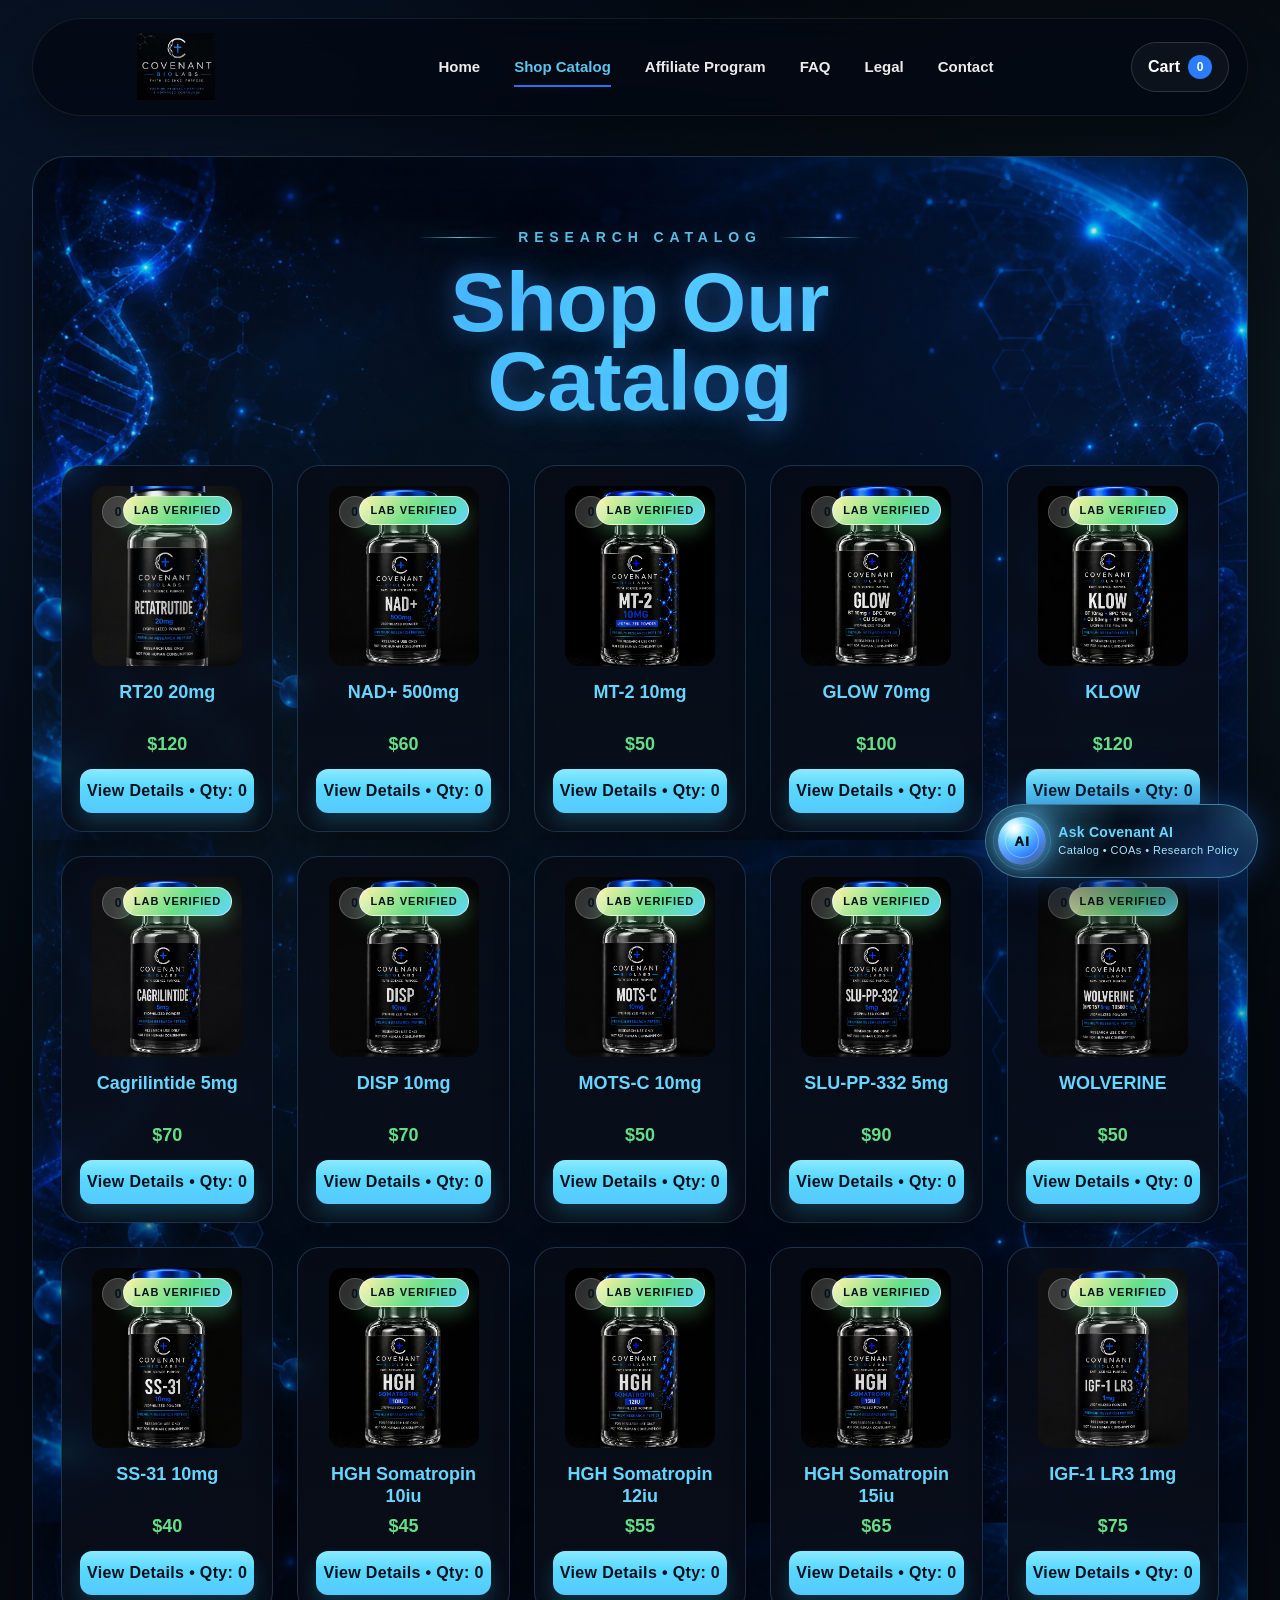
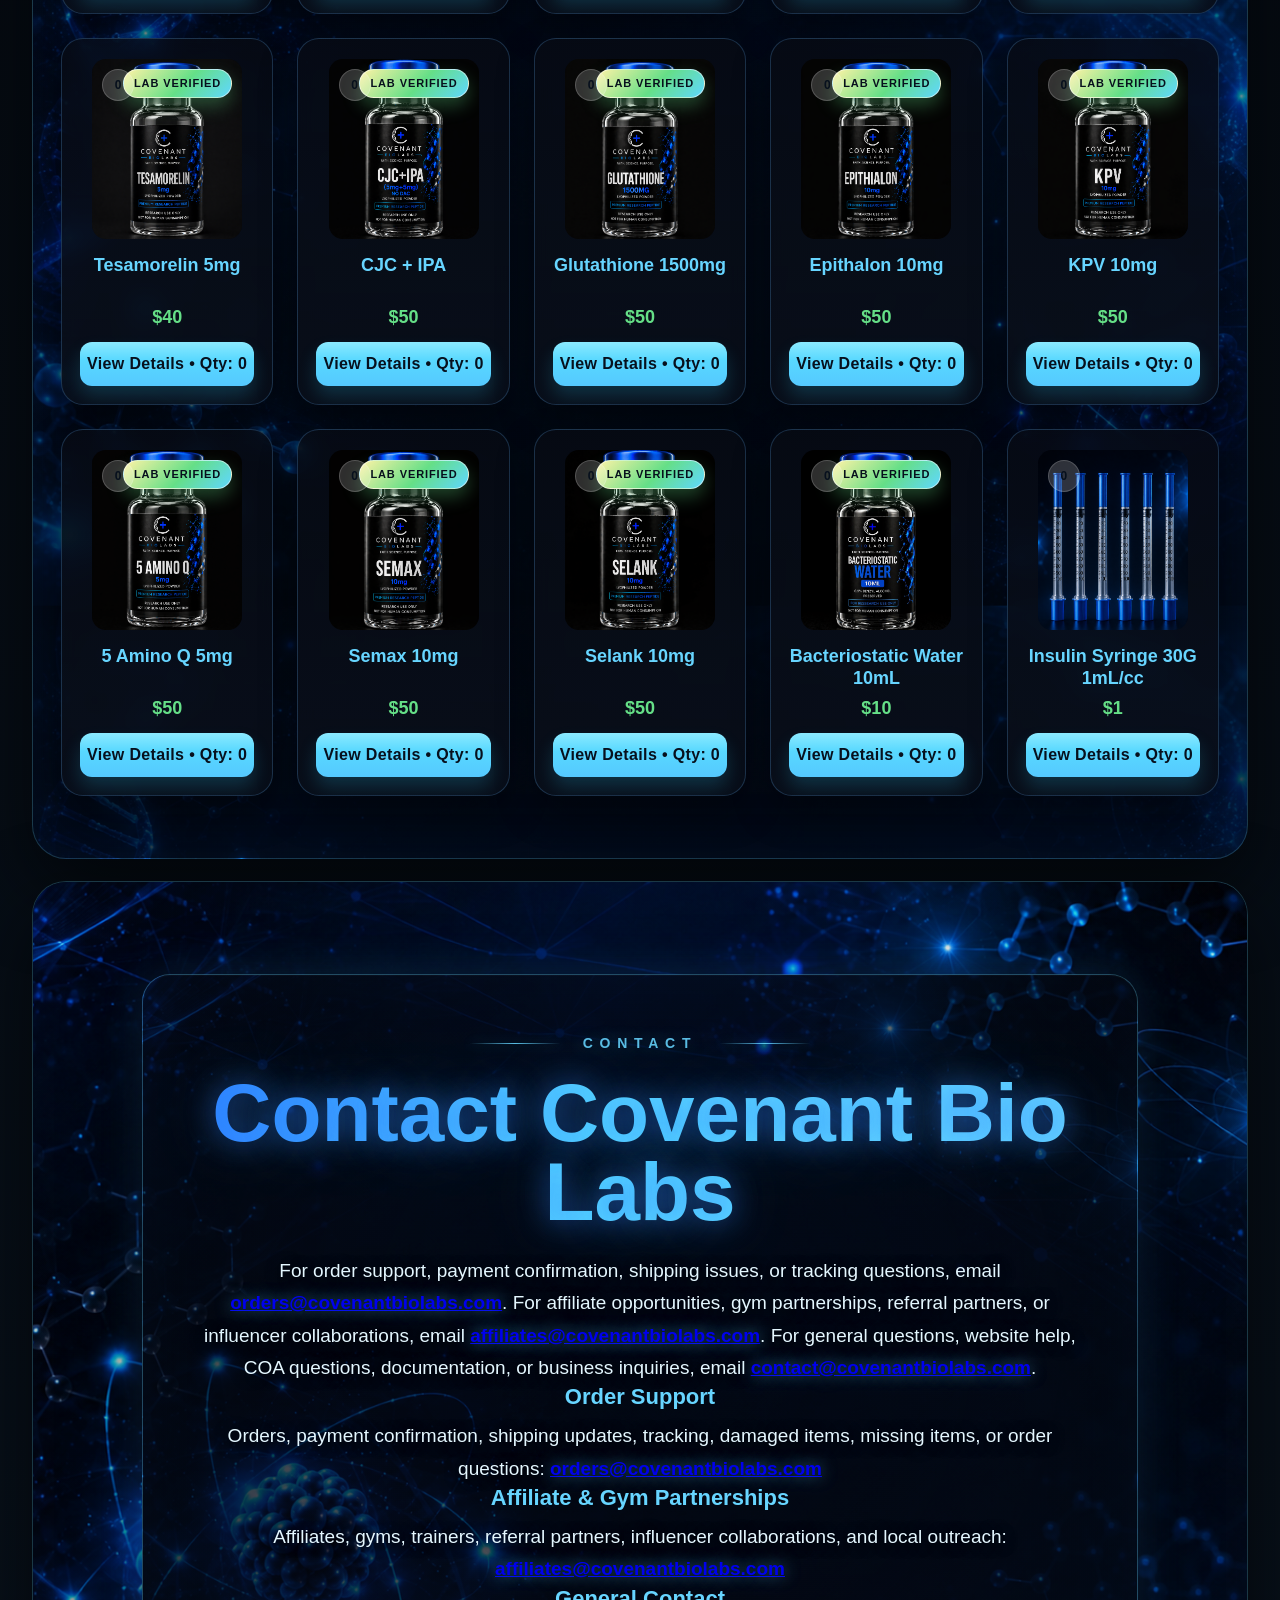
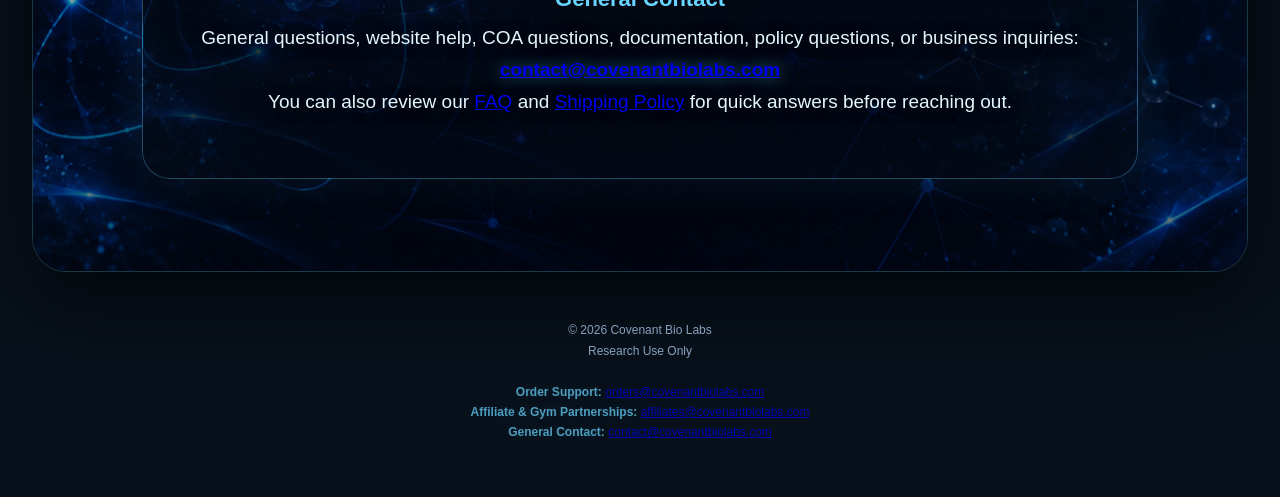
==== commit 165c30ee: "Remove peptide calculator and replace remaining Retatrutide references with RT20" ====
--- a/index.html
+++ b/index.html
@@ -173,7 +173,6 @@
 .about-card h2,
 .trust-copy h2,
 .catalog-title,
-.calc-v2-head h2,
 .legal-head h2,
 .legal-card h3,
 .faq-head h2,
@@ -206,12 +205,6 @@
 .legal-block p,
 .legal-block li,
 .legal-effective,
-.calc-v2-head p,
-.calc-v2-readout,
-.calc-v2-sub,
-.calc-v2-guide-copy p,
-.calc-v2-acc-body,
-.calc-v2-safe-item,
 .faq-head p,
 .faq-answer{
   color:#9fdfff !important;
@@ -219,19 +212,15 @@
 
 /* Questions / section headings: darker blue */
 .faq-question span:first-child,
-.calc-v2-acc-btn,
 .recon-title,
 .legal-block h4,
 .modal-panel h4,
-.trust-card h3,
-.calc-v2-dose-title,
-.calc-v2-result-title{
+.trust-card h3{
   color:#58d8ff !important;
 }
 
 /* Answers / explanation text: lighter blue */
 .faq-answer p,
-.calc-v2-acc-body,
 .recon-content,
 .legal-block p,
 .legal-block li,
@@ -252,10 +241,6 @@
 .legal-head p,
 .legal-block p,
 .legal-block li,
-.calc-v2-head p,
-.calc-v2-guide-copy p,
-.calc-v2-sub,
-.calc-v2-safe-item,
 .footer{
   color:#b9d9ff !important;
 }
@@ -275,11 +260,7 @@
 .trust-card h3,
 .modal-panel h4,
 .cart-box h3,
-.legal-block h4,
-.calc-v2-guide-copy h3,
-.calc-v2-syringe-panel h3,
-.calc-v2-dose-title,
-.calc-v2-result-title{
+.legal-block h4{
   color:#67d5ff !important;
 }
 
@@ -294,16 +275,6 @@
   color:#dff5ff !important;
 }
 
-/* Calculator accordion questions = darker blue */
-.calc-v2-acc-btn{
-  color:#58d8ff !important;
-}
-
-/* Calculator accordion answers = lighter blue */
-.calc-v2-acc-body{
-  color:#dff5ff !important;
-}
-
 /* Reconstitution accordion questions = darker blue */
 .recon-title{
   color:#58d8ff !important;
@@ -317,8 +288,7 @@
 /* Product/card names that were white */
 .card h3,
 .preview-card h3,
-.modal-right h2,
-.calc-v2-card h3{
+.modal-right h2{
   color:#67d5ff !important;
 }
 .about-list{margin:18px 0;padding:0;display:grid;grid-template-columns:repeat(2,minmax(0,1fr));gap:12px;list-style:none}
@@ -543,368 +513,6 @@
 .field::placeholder{color:rgba(234,241,255,.62)}
 .order-submit{width:100%;min-height:54px;border:none;border-radius:14px;font-weight:900;letter-spacing:.6px;font-size:15px;cursor:pointer;background:var(--btnGrad);color:#07101d}
 
-/* PREMIUM PEPTIDE CALCULATOR *//* =========================
-   PREMIUM PEPTIDE CALCULATOR + RECONSTITUTION
-========================= */
-
-.calculator-section{
-  padding:72px 22px;
-  background:
-    radial-gradient(circle at 78% 28%,rgba(43,125,255,.18),transparent 26%),
-    linear-gradient(rgba(3,8,18,.82),rgba(3,8,18,.96)),
-    url('calculator-bg.jpg') center/cover no-repeat;
-}
-
-.calc-shell{
-  max-width:1280px;
-  margin:0 auto;
-}
-
-.calc-head{
-    text-align:center;
-    margin-bottom:50px;
-    padding:50px 25px;
-    border-radius:28px;
-
-    background:
-    radial-gradient(circle at 50% 0%, rgba(103,213,255,.25), transparent 60%),
-    radial-gradient(circle at 80% 20%, rgba(0,153,255,.12), transparent 60%),
-    linear-gradient(180deg, rgba(2,6,14,.92), rgba(3,8,18,.98));
-
-    border:1px solid rgba(103,213,255,.28);
-
-    box-shadow:
-    0 0 60px rgba(103,213,255,.18),
-    0 0 120px rgba(0,140,255,.08),
-    inset 0 0 40px rgba(0,0,0,.7);
-}
-  .calc-head h2{
-    margin:0 0 12px;
-    font-size:clamp(2.4rem,5vw,4.4rem);
-
-    color:#67d5ff;
-
-    text-shadow:
-    0 0 25px rgba(103,213,255,.6),
-    0 0 60px rgba(103,213,255,.25);
-
-    letter-spacing:1px;
-}
-.calc-meter-card{
-  margin:0 auto 52px;
-  padding:28px;
-  border-radius:22px;
-  border:1px solid rgba(103,213,255,.24);
-  background:rgba(3,8,18,.72);
-  box-shadow:0 24px 70px rgba(0,0,0,.52), inset 0 0 30px rgba(255,255,255,.025);
-}
-.dose-circle {
-  width: 140px;
-  height: 140px;
-  border-radius: 50%;
-  border: 2px solid rgba(103,213,255,.4);
-  position: relative;
-  margin: 20px auto;
-  display:flex;
-  align-items:center;
-  justify-content:center;
-  background: rgba(3,8,18,.8);
-  box-shadow: 0 0 40px rgba(103,213,255,.2);
-}
-
-.dose-fill {
-  position:absolute;
-  bottom:0;
-  width:100%;
-  height:0%;
-  background: linear-gradient(180deg,#67d5ff,#18376a);
-  border-radius:0 0 70px 70px;
-  transition:.4s;
-}
-
-.dose-text {
-  position:relative;
-  font-weight:700;
-  color:#fff;
-}
-
-.recon-tabs {
-  display:flex;
-  gap:10px;
-  margin:20px 0;
-}
-
-.recon-tabs button {
-  flex:1;
-  padding:10px;
-  background:rgba(255,255,255,.05);
-  border:none;
-  color:#fff;
-  cursor:pointer;
-}
-
-.recon-tabs button.active {
-  background:#67d5ff;
-  color:#000;
-}
-
-.tab-content {
-  display:none;
-  padding:15px;
-  background:rgba(255,255,255,.03);
-  border-radius:10px;
-}
-
-.tab-content.active {
-  display:block;
-}
-.calc-meter-text{
-  margin:0 0 18px;
-  color:#fff;
-  font-size:18px;
-  text-align:center;
-}
-
-.calc-meter-text strong{
-  color:var(--blue2);
-}
-
-.pull-meter{
-  position:relative;
-  height:82px;
-  border-radius:10px;
-  background:rgba(255,255,255,.035);
-  border:1px solid rgba(255,255,255,.12);
-  overflow:hidden;
-}
-
-.pull-fill{
-  position:absolute;
-  left:0;
-  top:0;
-  bottom:0;
-  width:20%;
-  background:linear-gradient(90deg,#0b62ce,#159dff,#67d5ff);
-  box-shadow:0 0 24px rgba(103,213,255,.42);
-  transition:.28s ease;
-}
-.catalog{
-  position:relative;
-  padding:64px 28px 54px;
-  margin-top:40px;
-
-  background:
-    linear-gradient(90deg,rgba(3,8,18,.88) 0%,rgba(3,8,18,.62) 42%,rgba(3,8,18,.30) 100%),
-    radial-gradient(circle at 72% 22%,rgba(43,125,255,.24),transparent 30%),
-    url('hero-new.jpg') center/cover no-repeat;
-
-  border:1px solid rgba(103,213,255,.18);
-
-  box-shadow:
-    0 28px 80px rgba(0,0,0,.58),
-    inset 0 0 70px rgba(43,125,255,.06);
-}.catalog-title{
-  text-align:left;
-  margin:0 0 18px;
-  font-size:clamp(3rem,6vw,5rem);
-  line-height:.98;
-  color:#fff;
-  text-shadow:0 4px 20px rgba(0,0,0,.70);
-}
-
-.catalog-title span{
-  color:var(--blue);
-  display:block;
-  text-shadow:
-    0 0 20px rgba(43,125,255,.55),
-    0 0 44px rgba(43,125,255,.28);
-}
-.pull-ticks{
-  position:absolute;
-  inset:0;
-  background:
-    repeating-linear-gradient(
-      90deg,
-      transparent 0 1.6%,
-      rgba(255,255,255,.82) 1.6% 1.85%,
-      transparent 1.85% 2%
-    );
-  opacity:.72;
-}
-
-.pull-numbers{
-  position:absolute;
-  left:0;
-  right:0;
-  bottom:10px;
-  display:grid;
-  grid-template-columns:repeat(11,1fr);
-  color:#fff;
-  font-weight:700;
-  font-size:14px;
-  text-align:center;
-}
-
-.calc-control-card{
-  margin:0 auto 48px;
-  padding:28px;
-  border-radius:24px;
-  border:1px solid rgba(103,213,255,.22);
-  background:rgba(3,8,18,.74);
-  backdrop-filter:blur(14px);
-  -webkit-backdrop-filter:blur(14px);
-}
-
-.calc-control-grid{
-  display:grid;
-  grid-template-columns:repeat(2,minmax(0,1fr));
-  gap:18px;
-}
-
-.calc-control{
-  padding:20px;
-  border-radius:18px;
-  border:1px solid rgba(103,213,255,.17);
-  background:rgba(7,13,27,.68);
-}
-
-.calc-control h3{
-  margin:0 0 14px;
-  color:#fff;
-  font-size:19px;
-}
-
-.calc-choice-row{
-  display:flex;
-  flex-wrap:wrap;
-  gap:10px;
-}
-
-.calc-choice{
-  min-height:42px;
-  padding:0 16px;
-  border-radius:999px;
-  border:1px solid rgba(255,255,255,.18);
-  background:rgba(255,255,255,.055);
-  color:#fff;
-  cursor:pointer;
-  font-weight:800;
-}
-
-.calc-choice.active{
-  color:#06101d;
-  background:var(--btnGrad);
-  border-color:rgba(255,255,255,.58);
-  box-shadow:0 0 22px rgba(103,213,255,.35);
-}
-
-.calc-input{
-  width:190px;
-  margin-top:12px;
-  min-height:42px;
-  border-radius:999px;
-  border:1px solid rgba(103,213,255,.28);
-  background:rgba(255,255,255,.075);
-  color:#fff;
-  padding:10px 14px;
-  outline:none;
-}
-
-.reconstitution-block{
-  margin-top:42px;
-}
-
-.reconstitution-block h2{
-  margin:0 0 18px;
-  font-size:clamp(2rem,4vw,3.2rem);
-  color:#fff;
-}
-
-.reconstitution-block > p{
-  max-width:980px;
-  color:#d7e2f3;
-  line-height:1.75;
-  margin:0 0 18px;
-}
-
-.recon-accordion{
-  margin-top:26px;
-  display:grid;
-  gap:10px;
-}
-
-.recon-item{
-  border-radius:16px;
-  border:1px solid rgba(103,213,255,.22);
-  background:rgba(7,13,27,.68);
-  overflow:hidden;
-}
-
-.recon-title{
-  width:100%;
-  min-height:64px;
-  padding:0 18px;
-  display:flex;
-  align-items:center;
-  justify-content:space-between;
-  gap:16px;
-  border:none;
-  background:transparent;
-  color:#fff;
-  cursor:pointer;
-  text-align:left;
-  font-weight:900;
-  font-size:18px;
-}
-
-.recon-left{
-  display:flex;
-  align-items:center;
-  gap:14px;
-}
-
-.recon-icon{
-  width:42px;
-  height:42px;
-  border-radius:50%;
-  display:flex;
-  align-items:center;
-  justify-content:center;
-  color:var(--blue2);
-  border:1px solid rgba(103,213,255,.48);
-  background:rgba(43,125,255,.14);
-  box-shadow:0 0 18px rgba(103,213,255,.12);
-}
-
-.recon-plus{
-  font-size:30px;
-  line-height:1;
-  font-weight:300;
-}
-
-.recon-item.active .recon-title{
-  background:linear-gradient(90deg,rgba(43,125,255,.32),rgba(7,13,27,.42));
-}
-
-.recon-content{
-  display:none;
-  padding:0 24px 24px 74px;
-  color:#d7e2f3;
-  line-height:1.7;
-}
-
-.recon-item.active .recon-content{
-  display:block;
-}
-
-.recon-content ul{
-  margin:12px 0 0;
-}
-
-.recon-content li{
-  margin-bottom:7px;
-}
-
 .subscribe-card{
   margin-top:40px;
   min-height:260px;
@@ -913,7 +521,7 @@
   border:1px solid rgba(103,213,255,.22);
   background:
     linear-gradient(90deg,rgba(3,8,18,.95),rgba(3,8,18,.54)),
-    url('retatrutide-20mg.jpg') right center/contain no-repeat,
+    url('rt20-20mg.jpg') right center/contain no-repeat,
     radial-gradient(circle at 80% 50%,rgba(43,125,255,.20),transparent 28%);
   padding:42px;
 }
@@ -958,9 +566,6 @@
 }
 
 @media(max-width:820px){
-  .calc-control-grid{
-    grid-template-columns:1fr;
-  }
 
   .recon-content{
     padding:0 18px 22px 18px;
@@ -970,7 +575,7 @@
     padding:28px 20px;
     background:
       linear-gradient(rgba(3,8,18,.90),rgba(3,8,18,.86)),
-      url('retatrutide-20mg.jpg') center/cover no-repeat;
+      url('rt20-20mg.jpg') center/cover no-repeat;
   }
 }
 
@@ -1116,8 +721,6 @@
   .cart-item{grid-template-columns:1fr}
   .cart-total{text-align:left}
   .two-col{grid-template-columns:1fr}
-  .calc-product-mini{grid-template-columns:64px 1fr}
-  .calc-product-mini img{width:56px;height:72px}
 }
 
   html body .topbar .nav.mobile-open a.active,
@@ -1134,8 +737,6 @@
   .cart-item{grid-template-columns:1fr}
   .cart-total{text-align:left}
   .two-col{grid-template-columns:1fr}
-  .calc-product-mini{grid-template-columns:64px 1fr}
-  .calc-product-mini img{width:56px;height:72px}
 }
 @media(max-width:560px){
 
@@ -1632,623 +1233,6 @@
 }
   }
 }/* ==============================
-   PREMIUM LIVE PEPTIDE CALCULATOR
-============================== */
-
-.calc-v2-section {
-  padding: 48px 22px 54px;
-  background:
-linear-gradient(180deg, rgba(2,5,11,.38), rgba(3,8,18,.70)),
-    radial-gradient(circle at 50% 20%, rgba(103,213,255,.10), transparent 42%),
-    url("calculator-bg.jpg") center top / cover no-repeat !important;
-  border: 1px solid rgba(103,213,255,.18);
-  position: relative;
-  overflow: hidden;
-}
-
-.calc-v2-section::before {
-  content: "";
-  position: absolute;
-  inset: 0;
-  pointer-events: none;
-  opacity: .35;
-  background:
-    radial-gradient(circle at 20% 24%, rgba(103,213,255,.18), transparent 2px),
-    radial-gradient(circle at 25% 30%, rgba(43,125,255,.18), transparent 2px),
-    radial-gradient(circle at 82% 18%, rgba(103,213,255,.18), transparent 2px),
-    radial-gradient(circle at 88% 26%, rgba(43,125,255,.18), transparent 2px);
-}
-
-.calc-v2-shell {
-  width: min(1320px, 100%);
-  margin: 0 auto;
-  position: relative;
-  z-index: 2;
-}
-
-.calc-v2-head {
-  text-align: center;
-  margin-bottom: 28px;
-}
-
-.calc-v2-head h2 {
-  margin: 0 0 10px;
-  color: #fff;
-  font-size: clamp(2.7rem, 6vw, 5rem);
-  line-height: .95;
-  text-shadow: 0 0 34px rgba(103,213,255,.20);
-}
-
-.calc-v2-head p {
-  margin: 0;
-  color: #d7e2f3;
-  font-size: 18px;
-}
-
-.calc-v2-main {
-  display: grid;
-  grid-template-columns: 240px 240px minmax(420px, 1fr) 260px;
-  gap: 16px;
-  align-items: stretch;
-}
-
-.calc-v2-card,
-.calc-v2-center,
-.calc-v2-syringe-panel,
-.calc-v2-guide {
-  border: 1px solid rgba(103,213,255,.22);
-  border-radius: 22px;
-  background:
-    radial-gradient(circle at top right, rgba(103,213,255,.08), transparent 36%),
-    rgba(5,12,22,.82);
-  box-shadow:
-    0 22px 58px rgba(0,0,0,.42),
-    inset 0 0 28px rgba(255,255,255,.025);
-}
-
-.calc-v2-card {
-  padding: 18px;
-  text-align: center;
-  position: relative;
-  overflow: hidden;
-}
-
-.calc-v2-badge {
-  position: absolute;
-  top: 16px;
-  left: 50%;
-  transform: translateX(-50%);
-  z-index: 2;
-  padding: 9px 16px;
-  border-radius: 999px;
-  color: #07101d;
-  background: var(--verifiedGrad);
-  font-weight: 900;
-  letter-spacing: 1px;
-  font-size: 12px;
-  box-shadow: 0 0 20px rgba(103,213,255,.25);
-  white-space: nowrap;
-}
-
-.calc-v2-card img {
-  height: 230px;
-  width: 100%;
-  object-fit: contain;
-  margin: 12px auto 14px;
-  filter: drop-shadow(0 24px 24px rgba(0,0,0,.55)) drop-shadow(0 0 14px rgba(103,213,255,.18));
-}
-
-.calc-v2-card h3 {
-  margin: 0 0 4px;
-  color: #fff;
-  font-size: 20px;
-  line-height: 1.2;
-}
-
-.calc-v2-card p {
-  margin: 0 0 14px;
-  color: #d7e2f3;
-}
-
-.calc-v2-label {
-  margin: 0 0 10px;
-  color: #dbe8fa;
-  font-size: 14px;
-}
-
-.calc-v2-btn-row {
-  display: flex;
-  gap: 8px;
-  justify-content: center;
-  flex-wrap: wrap;
-}
-
-.calc-v2-btn {
-  min-height: 40px;
-  padding: 0 13px;
-  border-radius: 10px;
-  border: 1px solid rgba(255,255,255,.16);
-  background: rgba(255,255,255,.04);
-  color: #fff;
-  font-weight: 800;
-  cursor: pointer;
-  transition: .22s ease;
-}
-
-.calc-v2-btn:hover,
-.calc-v2-btn.active {
-  color: #fff;
-  background: linear-gradient(180deg,#1d6eff,#0d4db8);
-  border-color: rgba(103,213,255,.70);
-  box-shadow: 0 0 18px rgba(43,125,255,.34);
-}
-
-.calc-v2-center {
-  padding: 22px;
-  display: grid;
-  grid-template-columns: 1fr 210px;
-  gap: 18px;
-  align-items: center;
-  min-height: 440px;
-}
-
-.calc-v2-readout {
-  grid-column: 1 / -1;
-  text-align: center;
-  color: #fff;
-  font-size: 17px;
-  line-height: 1.5;
-}
-
-.calc-v2-readout strong {
-  color: var(--blue2);
-}
-
-.calc-v2-tube-area {
-  position: relative;
-  height: 325px;
-  display: flex;
-  justify-content: center;
-  align-items: center;
-}
-
-.calc-v2-units-word {
-  position: absolute;
-  left: 8px;
-  top: 48%;
-  color: #d7e2f3;
-  font-size: 14px;
-}
-
-.calc-v2-tube {
-  position: relative;
-  width: 88px;
-  height: 285px;
-  border-radius: 22px 22px 16px 16px;
-  border: 2px solid rgba(255,255,255,.35);
-  background:
-    linear-gradient(90deg, rgba(255,255,255,.10), rgba(255,255,255,.02), rgba(255,255,255,.12)),
-    rgba(7,13,27,.76);
-  box-shadow:
-    inset 0 0 24px rgba(255,255,255,.08),
-    0 0 32px rgba(103,213,255,.12);
-  overflow: hidden;
-}
-
-.calc-v2-tube::before {
-  content: "";
-  position: absolute;
-  left: 18px;
-  right: 18px;
-  top: -16px;
-  height: 20px;
-  border-radius: 12px 12px 4px 4px;
-  background: linear-gradient(180deg,#f8fbff,#5d6572);
-  box-shadow: 0 0 18px rgba(255,255,255,.20);
-  z-index: 3;
-}
-
-.calc-v2-tube::after {
-  content: "";
-  position: absolute;
-  left: 10px;
-  right: 10px;
-  bottom: -12px;
-  height: 20px;
-  border-radius: 50%;
-  background: linear-gradient(180deg,#dfe8f2,#3c4553);
-  box-shadow: 0 0 22px rgba(103,213,255,.22);
-  z-index: 3;
-}
-
-.calc-v2-liquid {
-  position: absolute;
-  left: 0;
-  right: 0;
-  bottom: 0;
-  height: 0%;
-  background:
-    linear-gradient(180deg, rgba(103,213,255,.92), rgba(43,125,255,.88), rgba(10,72,180,.95));
-  box-shadow:
-    inset 0 0 24px rgba(255,255,255,.16),
-    0 0 28px rgba(43,125,255,.50);
-  transition: height .45s ease;
-}
-
-.calc-v2-ticks {
-  position: absolute;
-  inset: 24px 12px 20px 12px;
-  pointer-events: none;
-  background:
-    repeating-linear-gradient(
-      180deg,
-      transparent 0 13px,
-      rgba(255,255,255,.50) 13px 14px
-    );
-  opacity: .68;
-  z-index: 2;
-}
-
-.calc-v2-scale {
-  position: absolute;
-  left: calc(50% + 70px);
-  top: 20px;
-  width: 72px;
-  height: 285px;
-}
-
-.calc-v2-scale-row {
-  position: absolute;
-  left: 0;
-  transform: translateY(50%);
-  display: flex;
-  align-items: center;
-  gap: 9px;
-  color: #fff;
-  font-size: 14px;
-}
-
-.calc-v2-scale-row::before {
-  content: "";
-  width: 20px;
-  height: 1px;
-  background: rgba(255,255,255,.72);
-}
-
-.calc-v2-bubble {
-  position: absolute;
-  left: calc(50% + 132px);
-  bottom: 0%;
-  transform: translateY(50%);
-  min-width: 56px;
-  padding: 8px 10px;
-  border-radius: 10px;
-  background: linear-gradient(180deg,#1d6eff,#0d4db8);
-  color: #fff;
-  font-weight: 900;
-  text-align: center;
-  box-shadow: 0 0 18px rgba(43,125,255,.42);
-  transition: bottom .45s ease;
-}
-/* PREMIUM LEGAL / POLICIES BACKGROUND - FIXED */
-/* PREMIUM LEGAL / POLICIES BACKGROUND */
-#legal,
-.legal-section,
-.policies-section,
-.policy-section {
-  position: relative !important;
-  isolation: isolate;
-  overflow: hidden;
-  border-radius: 34px;
-  background:
-    linear-gradient(180deg, rgba(3,8,18,.30), rgba(3,8,18,.62) 45%, rgba(3,8,18,.96) 100%),
-    radial-gradient(circle at 50% 28%, rgba(103,213,255,.12), transparent 42%),
-url("./legal-bg.png") center top / cover no-repeat !important;
-}
-}
-.calc-v2-result {
-  display: flex;
-  flex-direction: column;
-  gap: 16px;
-}
-
-.calc-v2-dose-title,
-.calc-v2-result-title {
-  color: #fff;
-  font-size: 17px;
-  font-weight: 900;
-  margin-bottom: 10px;
-}
-
-.calc-v2-units {
-  color: var(--blue2);
-  font-size: 36px;
-  font-weight: 900;
-  line-height: 1;
-}
-
-.calc-v2-sub {
-  color: #d7e2f3;
-  font-size: 14px;
-  line-height: 1.45;
-}
-
-.calc-v2-reset {
-  width: max-content;
-  min-height: 44px;
-  padding: 0 18px;
-  border-radius: 12px;
-  border: 1px solid rgba(255,255,255,.15);
-  background: rgba(255,255,255,.05);
-  color: #fff;
-  font-weight: 900;
-  cursor: pointer;
-}
-
-.calc-v2-warning {
-  display: none;
-  margin-top: 16px;
-  padding: 14px 16px;
-  border-radius: 16px;
-  border: 1px solid rgba(255,205,86,.32);
-  background: rgba(255,205,86,.10);
-  color: #fff3c4;
-  font-weight: 800;
-  line-height: 1.5;
-}
-
-.calc-v2-syringe-panel {
-  padding: 18px;
-}
-
-.calc-v2-syringe-panel h3 {
-  margin: 0 0 14px;
-  color: #fff;
-  font-size: 18px;
-  text-align: center;
-}
-
-.calc-v2-syringe-card {
-  width: 100%;
-  min-height: 112px;
-  margin-bottom: 12px;
-  padding: 14px;
-  border-radius: 16px;
-  border: 1px solid rgba(255,255,255,.14);
-  background: rgba(255,255,255,.035);
-  color: #fff;
-  text-align: left;
-  cursor: pointer;
-  transition: .22s ease;
-}
-
-.calc-v2-syringe-card.active {
-  border-color: rgba(103,213,255,.75);
-  box-shadow: 0 0 24px rgba(43,125,255,.26);
-  background:
-    radial-gradient(circle at right, rgba(43,125,255,.22), transparent 42%),
-    rgba(255,255,255,.045);
-}
-
-.calc-v2-syringe-card strong {
-  display: block;
-  margin-bottom: 16px;
-  font-size: 19px;
-  color: #fff;
-}
-
-.mini-syringe {
-  position: relative;
-  height: 18px;
-  margin: 10px 4px 4px;
-}
-
-.mini-syringe::before {
-  content: "";
-  position: absolute;
-  left: 8px;
-  right: 28px;
-  top: 6px;
-  height: 7px;
-  border-radius: 999px;
-  background:
-    linear-gradient(90deg, rgba(103,213,255,.34), rgba(255,255,255,.72), rgba(43,125,255,.55));
-  border: 1px solid rgba(255,255,255,.42);
-  box-shadow: 0 0 14px rgba(103,213,255,.22);
-}
-
-.mini-syringe::after {
-  content: "";
-  position: absolute;
-  right: 12px;
-  top: 0;
-  width: 8px;
-  height: 20px;
-  border-radius: 999px;
-  background: linear-gradient(180deg,#e9faff,#2b7dff);
-  box-shadow: 0 0 12px rgba(103,213,255,.34);
-}
-
-.mini-syringe span {
-  position: absolute;
-  left: 0;
-  top: 8px;
-  width: 12px;
-  height: 2px;
-  background: rgba(103,213,255,.78);
-  box-shadow: 0 0 10px rgba(103,213,255,.40);
-}
-
-.calc-v2-guide {
-  margin-top: 16px;
-  padding: 18px;
-}
-
-.calc-v2-guide-tabs {
-  display: flex;
-  gap: 20px;
-  border-bottom: 1px solid rgba(103,213,255,.16);
-  margin-bottom: 16px;
-}
-
-.calc-v2-guide-tab {
-  border: none;
-  background: transparent;
-  color: #d7e2f3;
-  padding: 0 0 12px;
-  cursor: pointer;
-  font-weight: 800;
-}
-
-.calc-v2-guide-tab.active {
-  color: var(--blue2);
-  border-bottom: 2px solid var(--blue);
-}
-
-.calc-v2-guide-grid {
-  display: grid;
-  grid-template-columns: 1.2fr .9fr;
-  gap: 16px;
-}
-
-.calc-v2-guide-copy,
-.calc-v2-accordion {
-  border: 1px solid rgba(103,213,255,.16);
-  border-radius: 16px;
-  background: rgba(255,255,255,.025);
-  padding: 18px;
-}
-
-.calc-v2-guide-copy h3 {
-  margin: 0 0 12px;
-  color: #fff;
-  font-size: 25px;
-}
-
-.calc-v2-guide-copy p {
-  color: #d7e2f3;
-  line-height: 1.65;
-  margin: 0 0 14px;
-}
-
-.calc-v2-guide-panel {
-  display: none;
-}
-
-.calc-v2-guide-panel.active {
-  display: block;
-}
-
-.calc-v2-acc-item {
-  border: 1px solid rgba(103,213,255,.14);
-  border-radius: 12px;
-  margin-bottom: 9px;
-  overflow: hidden;
-}
-
-.calc-v2-acc-btn {
-  width: 100%;
-  min-height: 50px;
-  padding: 0 14px;
-  border: none;
-  background: rgba(255,255,255,.035);
-  color: #fff;
-  text-align: left;
-  display: flex;
-  justify-content: space-between;
-  align-items: center;
-  cursor: pointer;
-  font-weight: 800;
-}
-
-.calc-v2-acc-body {
-  display: none;
-  padding: 0 14px 14px;
-  color: #d7e2f3;
-  line-height: 1.6;
-}
-
-.calc-v2-acc-item.active .calc-v2-acc-body {
-  display: block;
-}
-
-.calc-v2-safe-strip {
-  margin-top: 18px;
-  display: grid;
-  grid-template-columns: repeat(3, minmax(0,1fr));
-  gap: 12px;
-}
-
-.calc-v2-safe-item {
-  padding: 14px;
-  border-radius: 14px;
-  border: 1px solid rgba(103,213,255,.16);
-  background: rgba(255,255,255,.025);
-  color: #d7e2f3;
-  font-size: 13px;
-  font-weight: 800;
-  text-align: center;
-}
-
-.calc-v2-safe-item strong {
-  display: block;
-  color: #fff;
-  margin-bottom: 4px;
-}
-
-@media(max-width:1200px){
-  .calc-v2-main {
-    grid-template-columns: repeat(2, minmax(0,1fr));
-  }
-
-  .calc-v2-center {
-    grid-column: 1 / -1;
-  }
-
-  .calc-v2-syringe-panel {
-    grid-column: 1 / -1;
-  }
-
-  .calc-v2-syringe-panel {
-    display: grid;
-    grid-template-columns: repeat(3,minmax(0,1fr));
-    gap: 12px;
-  }
-
-  .calc-v2-syringe-panel h3 {
-    grid-column: 1 / -1;
-  }
-}
-
-@media(max-width:760px){
-  .calc-v2-main,
-  .calc-v2-center,
-  .calc-v2-guide-grid,
-  .calc-v2-safe-strip {
-    grid-template-columns: 1fr;
-  }
-
-  .calc-v2-syringe-panel {
-    display: block;
-  }
-
-  .calc-v2-center {
-    padding: 16px;
-  }
-
-  .calc-v2-tube-area {
-    height: 300px;
-  }
-
-  .calc-v2-units-word {
-    display: none;
-  }
-
-  .calc-v2-bubble {
-    left: calc(50% + 105px);
-  }/* ==============================
-   }
-  }
 /* ==============================
    FAQ BLUE POLISH OVERRIDE
 ============================== */
@@ -2301,155 +1285,6 @@
   box-shadow:0 0 16px rgba(43,125,255,.24) !important;
 }
 
-
-/* Make Peptide Calculator title match Covenant blue */
-.calc-v2-head h2{
-  color:transparent !important;
-  background:linear-gradient(90deg,#2b7dff 0%,#58d8ff 45%,#67d5ff 100%);
-  -webkit-background-clip:text;
-  background-clip:text;
-  text-shadow:
-    0 0 22px rgba(43,125,255,.42),
-    0 0 48px rgba(103,213,255,.22) !important;
-}
-
-/* Give the calculator more breathing room */
-.calc-v2-main{
-  grid-template-columns:240px 240px minmax(520px,1fr) 250px !important;
-  gap:14px !important;
-}
-
-/* Fix the bunched-up center section */
-.calc-v2-center{
-  grid-template-columns:255px minmax(220px,1fr) !important;
-  gap:22px !important;
-  align-items:center !important;
-  padding:26px !important;
-}
-
-/* Keep the top sentence clean */
-.calc-v2-readout{
-  grid-column:1 / -1 !important;
-  max-width:520px !important;
-  margin:0 auto 6px !important;
-  font-size:17px !important;
-  line-height:1.55 !important;
-}
-
-/* Keep syringe/tube side contained */
-.calc-v2-tube-area{
-  width:255px !important;
-  justify-self:center !important;
-  overflow:visible !important;
-}
-
-/* Move unit label away from the syringe numbers */
-.calc-v2-units-word{
-  left:0 !important;
-  top:42% !important;
-  font-size:14px !important;
-  color:#d7e2f3 !important;
-}
-
-/* Make scale numbers sit cleaner */
-.calc-v2-scale{
-  left:172px !important;
-  top:22px !important;
-  width:58px !important;
-  height:285px !important;
-}
-
-.calc-v2-scale-row{
-  font-size:13px !important;
-  gap:7px !important;
-}
-
-/* Move the blue number bubble under the syringe instead of crowding the text */
-.calc-v2-bubble{
-  left:50% !important;
-  bottom:-18px !important;
-  transform:translateX(-50%) !important;
-  min-width:58px !important;
-  padding:7px 10px !important;
-}
-
-/* Add a clean divider between syringe and result text */
-.calc-v2-result{
-  border-left:1px solid rgba(103,213,255,.22) !important;
-  padding-left:24px !important;
-  min-width:220px !important;
-}
-
-/* Make the result section look premium and spaced out */
-.calc-v2-result-title{
-  margin-top:4px !important;
-}
-
-.calc-v2-units{
-  color:#67d5ff !important;
-  text-shadow:
-    0 0 18px rgba(103,213,255,.45),
-    0 0 34px rgba(43,125,255,.24) !important;
-  letter-spacing:.3px !important;
-}
-
-.calc-v2-sub{
-  margin-top:6px !important;
-  line-height:1.5 !important;
-}
-
-/* Make the tube less white and more website-blue */
-.calc-v2-tube{
-  border:2px solid rgba(103,213,255,.38) !important;
-  background:
-    linear-gradient(90deg, rgba(103,213,255,.10), rgba(255,255,255,.025), rgba(43,125,255,.12)),
-    rgba(4,10,19,.88) !important;
-  box-shadow:
-    inset 0 0 24px rgba(103,213,255,.08),
-    0 0 32px rgba(43,125,255,.18) !important;
-}
-
-.calc-v2-tube::before{
-  background:linear-gradient(180deg,#8beaff,#2b7dff) !important;
-}
-
-.calc-v2-tube::after{
-  background:linear-gradient(180deg,#67d5ff,#163a7a) !important;
-}
-
-/* iPad / smaller screens */
-@media(max-width:1200px){
-  .calc-v2-main{
-    grid-template-columns:repeat(2,minmax(0,1fr)) !important;
-  }
-
-  .calc-v2-center{
-    grid-column:1 / -1 !important;
-    grid-template-columns:280px minmax(240px,1fr) !important;
-  }
-
-  .calc-v2-result{
-    border-left:1px solid rgba(103,213,255,.22) !important;
-    padding-left:24px !important;
-  }
-}
-
-/* Phone layout */
-@media(max-width:760px){
-  .calc-v2-center{
-    grid-template-columns:1fr !important;
-  }
-
-  .calc-v2-result{
-    border-left:none !important;
-    padding-left:0 !important;
-    text-align:center !important;
-  }
-
-  .calc-v2-tube-area{
-  margin:0 auto 22px !important;
-}
-}
 
 /* FINAL SHOP CATALOG PREMIUM FIX */
 html body #shop.catalog{
@@ -2545,9 +1380,6 @@
   html body #shop .grid{
     grid-template-columns:1fr !important;
   }
-}
-.calc-v2-tube-area{
-  margin:0 auto 22px !important;
 }
 }
 
@@ -4143,7 +2975,7 @@
 <nav class="nav" id="mobileNav">
   <a href="#home" class="active">Home</a>
   <a href="#shop">Shop Catalog</a>
-  <a href="#calculator">Peptide Calculator</a>
+
   <a href="#affiliate">Affiliate Program</a>
   <a href="#faq">FAQ</a>
   <a href="#legal">Legal</a>
@@ -4217,189 +3049,7 @@
     <div class="grid" id="productGrid"></div>
   </div>
 </section>
-<section id="calculator" class="calculator-section premium-calculator-section calc-v2-section">
-  <div class="calc-v2-shell">
-
-    <div class="calc-v2-head">
-      <h2>Peptide Calculator</h2>
-      <p>Precision dosing. Clean visualization. Built for serious research.</p>
-    </div>
-
-    <div class="calc-v2-main">
-
-      <div class="calc-v2-card">
-        <div class="calc-v2-badge">Lab Verified</div>
-        <img src="bacteriostatic-water-10ml.jpg" alt="Bacteriostatic Water 10mL">
-        <h3>Bacteriostatic Water</h3>
-        <p>10mL</p>
-
-        <div class="calc-v2-label">Select Volume</div>
-        <div class="calc-v2-btn-row">
-          <button class="calc-v2-btn" type="button" data-calc-group="water" data-calc-value="1" onclick="selectCalcWater(1,this)">1 mL</button>
-          <button class="calc-v2-btn active" type="button" data-calc-group="water" data-calc-value="2" onclick="selectCalcWater(2,this)">2 mL</button>
-          <button class="calc-v2-btn" type="button" data-calc-group="water" data-calc-value="3" onclick="selectCalcWater(3,this)">3 mL</button>
-          <button class="calc-v2-btn" type="button" data-calc-group="water" data-calc-value="5" onclick="selectCalcWater(5,this)">5 mL</button>
-        </div>
-      </div>
-
-      <div class="calc-v2-card">
-        <div class="calc-v2-badge">Lab Verified</div>
-        <img src="retatrutide-20mg.jpg" alt="Retatrutide 20mg">
-        <h3>Retatrutide</h3>
-        <p>20mg</p>
-
-        <div class="calc-v2-label">Select Amount</div>
-        <div class="calc-v2-btn-row">
-          <button class="calc-v2-btn" type="button" data-calc-group="vial" data-calc-value="5" onclick="selectCalcVial(5,this)">5 mg</button>
-          <button class="calc-v2-btn active" type="button" data-calc-group="vial" data-calc-value="10" onclick="selectCalcVial(10,this)">10 mg</button>
-          <button class="calc-v2-btn" type="button" data-calc-group="vial" data-calc-value="15" onclick="selectCalcVial(15,this)">15 mg</button>
-          <button class="calc-v2-btn" type="button" data-calc-group="vial" data-calc-value="20" onclick="selectCalcVial(20,this)">20 mg</button>
-        </div>
-      </div>
-
-      <div class="calc-v2-center">
-        <div class="calc-v2-readout" id="calcV2Text">
-          To have a dose of <strong>500 mcg</strong>, pull the syringe to <strong>10.0 units</strong>.
-        </div>
-
-        <div class="calc-v2-tube-area">
-          <div class="calc-v2-units-word">units</div>
-
-          <div class="calc-v2-tube">
-            <div class="calc-v2-liquid" id="calcV2Liquid"></div>
-            <div class="calc-v2-ticks"></div>
-          </div>
-
-          <div class="calc-v2-scale" id="calcV2Scale"></div>
-          <div class="calc-v2-bubble" id="calcV2Bubble">10.0</div>
-        </div>
-
-        <div class="calc-v2-result">
-          <div>
-            <div class="calc-v2-dose-title">Research Dose</div>
-            <div class="calc-v2-btn-row" style="justify-content:flex-start;">
-              <button class="calc-v2-btn" type="button" data-calc-group="dose" data-calc-value="50" onclick="selectCalcDose(50,this)">50 mcg</button>
-              <button class="calc-v2-btn" type="button" data-calc-group="dose" data-calc-value="100" onclick="selectCalcDose(100,this)">100 mcg</button>
-              <button class="calc-v2-btn" type="button" data-calc-group="dose" data-calc-value="250" onclick="selectCalcDose(250,this)">250 mcg</button>
-              <button class="calc-v2-btn active" type="button" data-calc-group="dose" data-calc-value="500" onclick="selectCalcDose(500,this)">500 mcg</button>
-            </div>
-          </div>
-
-          <div>
-            <div class="calc-v2-result-title">Pull Amount</div>
-            <div class="calc-v2-units" id="calcV2Units">10.0 units</div>
-            <div class="calc-v2-sub" id="calcV2Ml">0.10 mL</div>
-            <div class="calc-v2-sub" id="calcV2SyringeLabel">Selected syringe: 1.0 mL / 100 units</div>
-            <div class="calc-v2-sub" id="calcV2Concentration">Concentration: 5,000 mcg/mL</div>
-          </div>
-
-          <button class="calc-v2-reset" type="button" onclick="resetPeptideCalc()">Reset</button>
-        </div>
-      </div>
-
-      <div class="calc-v2-syringe-panel">
-        <h3>Select Syringe Volume</h3>
-
-        <button class="calc-v2-syringe-card" type="button" data-calc-group="syringe" data-calc-value="30" onclick="selectCalcSyringe(30,.3,this)">
-          <strong>0.3 mL</strong>
-          <div class="mini-syringe"><span></span></div>
-        </button>
-
-        <button class="calc-v2-syringe-card" type="button" data-calc-group="syringe" data-calc-value="50" onclick="selectCalcSyringe(50,.5,this)">
-          <strong>0.5 mL</strong>
-          <div class="mini-syringe"><span></span></div>
-        </button>
-
-        <button class="calc-v2-syringe-card active" type="button" data-calc-group="syringe" data-calc-value="100" onclick="selectCalcSyringe(100,1,this)">
-          <strong>1.0 mL</strong>
-          <div class="mini-syringe"><span></span></div>
-        </button>
-      </div>
-
-    </div>
-
-    <div class="calc-v2-warning" id="calcV2Warning"></div>
-
-    <div class="calc-v2-guide">
-      <div class="calc-v2-guide-tabs">
-        <button class="calc-v2-guide-tab active" type="button" onclick="setCalcGuideTab('guide',this)">Reconstitution Guide</button>
-        <button class="calc-v2-guide-tab" type="button" onclick="setCalcGuideTab('info',this)">Calculator Info</button>
-      </div>
-
-      <div class="calc-v2-guide-grid">
-        <div class="calc-v2-guide-copy">
-          <div class="calc-v2-guide-panel active" id="calcGuidePanel">
-            <h3>Correct Peptide Reconstitution</h3>
-            <p>
-              Compounds are commonly delivered in a lyophilized state to preserve stability during storage and transport.
-              Proper research handling helps maintain consistency, integrity, and reliable measurement.
-            </p>
-            <p>
-              This calculator is a measurement tool for research planning only. It converts vial amount, water volume,
-              selected syringe size, and selected research dose into estimated syringe units.
-            </p>
-          </div>
-
-          <div class="calc-v2-guide-panel" id="calcInfoPanel">
-            <h3>How the Calculator Works</h3>
-            <p>
-              The calculator converts milligrams to micrograms, calculates concentration per mL, then converts the selected
-              research amount into U-100 syringe units.
-            </p>
-            <p>
-              1 mL equals 100 units. A 0.3 mL syringe holds 30 units, a 0.5 mL syringe holds 50 units, and a 1.0 mL syringe holds 100 units.
-            </p>
-          </div>
-        </div>
-
-        <div class="calc-v2-accordion">
-          <div class="calc-v2-acc-item">
-            <button class="calc-v2-acc-btn" type="button" onclick="toggleCalcAccordion(this)">
-              1. Select syringe size <span>+</span>
-            </button>
-            <div class="calc-v2-acc-body">
-              Choose the syringe size being used. The main tube will rescale to 30, 50, or 100 units.
-            </div>
-          </div>
-
-          <div class="calc-v2-acc-item">
-            <button class="calc-v2-acc-btn" type="button" onclick="toggleCalcAccordion(this)">
-              2. Select vial amount <span>+</span>
-            </button>
-            <div class="calc-v2-acc-body">
-              Select the peptide vial amount in milligrams. The calculator converts this into micrograms.
-            </div>
-          </div>
-
-          <div class="calc-v2-acc-item">
-            <button class="calc-v2-acc-btn" type="button" onclick="toggleCalcAccordion(this)">
-              3. Select water volume <span>+</span>
-            </button>
-            <div class="calc-v2-acc-body">
-              Select how much bacteriostatic water is added. This determines the final concentration.
-            </div>
-          </div>
-
-          <div class="calc-v2-acc-item">
-            <button class="calc-v2-acc-btn" type="button" onclick="toggleCalcAccordion(this)">
-              4. Read pull amount <span>+</span>
-            </button>
-            <div class="calc-v2-acc-body">
-              The blue fill and unit readout update automatically to show the estimated amount to draw.
-            </div>
-          </div>
-        </div>
-      </div>
-
-      <div class="calc-v2-safe-strip">
-        <div class="calc-v2-safe-item"><strong>Research Use Only</strong>Not for human consumption</div>
-        <div class="calc-v2-safe-item"><strong>Live Unit Calculator</strong>Updates syringe fill instantly</div>
-        <div class="calc-v2-safe-item"><strong>Lab Verified Focus</strong>Built for research planning</div>
-      </div>
-    </div>
-
-  </div>
-</section>
+
 <section id="faq" class="faq-section">
   <div class="faq-shell">
 
@@ -5056,7 +3706,7 @@
 
 <script>
 const products = [
-  {name:"Retatrutide 20mg",price:"$120",img:"retatrutide-20mg.jpg",amount:"20mg",form:"Lyophilized powder",assay:"21.67 mg",purity:"99.566%",coaStatus:"Lab Verified - COA Available",lab:"Janoshik",coaFile:"coa-retatrutide-20mg-v.jpg",hasCOA:true},
+  {name:"RT20 20mg",price:"$120",img:"rt20-20mg.jpg",amount:"20mg",form:"Lyophilized powder",assay:"21.67 mg",purity:"99.566%",coaStatus:"Lab Verified - COA Available",lab:"Janoshik",coaFile:"coa-rt20-20mg-v.jpg",hasCOA:true},
   {name:"NAD+ 500mg",price:"$60",img:"nad-500mg.jpg",amount:"500mg",form:"Lyophilized powder",assay:"536.16 mg",coaStatus:"Lab Verified - COA Available",lab:"Janoshik",coaFile:"coa-nad-500mg-v.jpg",hasCOA:true},
   {name:"MT-2 10mg",price:"$50",img:"mt-2-10mg.jpg",amount:"10mg",form:"Lyophilized powder",coaStatus:"Lab Verified - COA Upload Pending",lab:"Janoshik",coaFile:"",hasCOA:false},
   {name:"GLOW 70mg",price:"$100",img:"glow.jpg",amount:"70mg",form:"Lyophilized powder",details:"Blend presentation",coaStatus:"Lab Verified - COA Upload Pending",lab:"Janoshik",coaFile:"",hasCOA:false},
@@ -5721,46 +4371,6 @@
     </div>
   `;
 }
-/* PEPTIDE CALCULATOR LOGIC */
-let currentDose = 0;
-
-function setDose(val){
-  currentDose = val;
-  document.getElementById("doseText").innerText = val + " mcg";
-  document.getElementById("doseFill").style.height = (val / 500 * 100) + "%";
-  document.getElementById("resultText").innerText = (val / 10).toFixed(1) + " units";
-}
-
-function openTab(index){
-  document.querySelectorAll(".tab").forEach((t,i)=>{
-    t.classList.toggle("active", i===index);
-  });
-
-  document.querySelectorAll(".tab-content").forEach((c,i)=>{
-    c.classList.toggle("active", i===index);
-  });
-}
-
-function updateCalc(){
-  const totalMcg = vial * 1000;
-  const concentration = totalMcg / water;
-  const units = (dose / concentration) * syringe;
-  const safeUnits = Math.max(0, units);
-  const percent = Math.min(100, (safeUnits / syringe) * 100);
-
-  const unitsBox = document.getElementById("calcUnits");
-  const textBox = document.getElementById("calcText");
-  const svgFill = document.getElementById("syringeSvgFill");
-  const svgPlunger = document.getElementById("syringeSvgPlunger");
-  const svgMax = document.getElementById("syringeSvgMax");
-
-  if(unitsBox) unitsBox.textContent = `${safeUnits.toFixed(1)} units`;
-  if(textBox) textBox.innerHTML = `To have <strong>${dose} mcg</strong>, pull the syringe to <strong>${safeUnits.toFixed(1)} units</strong>.`;
-  if(svgFill) svgFill.setAttribute("width", `${Math.max(0, percent * 6.5)}`);
-  if(svgPlunger) svgPlunger.setAttribute("transform", `translate(${Math.max(0, percent * 6.5)},0)`);
-  if(svgMax) svgMax.textContent = `${syringe} units`;
-}
-
 document.getElementById("productModal").addEventListener("click", e => {
   if(e.target.id === "productModal") closeModal();
 });
@@ -5869,180 +4479,10 @@
 
 initFaqAccordion();
 
-/* PREMIUM LIVE PEPTIDE CALCULATOR LOGIC */
-const calcState = {
-  syringeUnits: 100,
-  syringeMl: 1,
-  vialMg: 10,
-  waterMl: 2,
-  doseMcg: 500
-};
-
-function activateCalcButton(group, value){
-  document.querySelectorAll(`[data-calc-group="${group}"]`).forEach(button => {
-    button.classList.toggle("active", String(button.dataset.calcValue) === String(value));
-  });
-}
-
-function selectCalcSyringe(units, ml, button){
-  calcState.syringeUnits = Number(units);
-  calcState.syringeMl = Number(ml);
-  activateCalcButton("syringe", units);
-  updateCalc();
-}
-
-function selectCalcVial(mg, button){
-  calcState.vialMg = Number(mg);
-  activateCalcButton("vial", mg);
-  updateCalc();
-}
-
-function selectCalcWater(ml, button){
-  calcState.waterMl = Number(ml);
-  activateCalcButton("water", ml);
-  updateCalc();
-}
-
-function selectCalcDose(mcg, button){
-  calcState.doseMcg = Number(mcg);
-  activateCalcButton("dose", mcg);
-  updateCalc();
-}
-
-function renderCalcScale(maxUnits){
-  const scale = document.getElementById("calcV2Scale");
-  if(!scale) return;
-
-  let step = 10;
-  if(maxUnits === 30) step = 5;
-  if(maxUnits === 50) step = 10;
-  if(maxUnits === 100) step = 10;
-
-  let html = "";
-
-  for(let unit = maxUnits; unit >= 0; unit -= step){
-    const bottom = (unit / maxUnits) * 100;
-
-    html += `
-      <div class="calc-v2-scale-row" style="bottom:${bottom}%;">
-        <span>${unit}</span>
-      </div>
-    `;
-  }
-
-  scale.innerHTML = html;
-}
-
-function updateCalc(){
-  const concentrationMcgPerMl = (calcState.vialMg * 1000) / calcState.waterMl;
-  const pullMl = calcState.doseMcg / concentrationMcgPerMl;
-  const pullUnits = pullMl * 100;
-
-  const safeUnits = Math.max(0, pullUnits);
-  const fillPercent = Math.min((safeUnits / calcState.syringeUnits) * 100, 100);
-
-  const text = document.getElementById("calcV2Text");
-  const liquid = document.getElementById("calcV2Liquid");
-  const bubble = document.getElementById("calcV2Bubble");
-  const units = document.getElementById("calcV2Units");
-  const ml = document.getElementById("calcV2Ml");
-  const syringeLabel = document.getElementById("calcV2SyringeLabel");
-  const concentration = document.getElementById("calcV2Concentration");
-  const warning = document.getElementById("calcV2Warning");
-
-  renderCalcScale(calcState.syringeUnits);
-
-  if(text){
-    text.innerHTML = `To have a dose of <strong>${calcState.doseMcg} mcg</strong>, pull the syringe to <strong>${safeUnits.toFixed(1)} units</strong>.`;
-  }
-
-  if(liquid){
-    liquid.style.height = `${fillPercent}%`;
-  }
-
-  if(bubble){
-    bubble.textContent = safeUnits.toFixed(1);
-    bubble.style.bottom = `${fillPercent}%`;
-  }
-
-  if(units){
-    units.textContent = `${safeUnits.toFixed(1)} units`;
-  }
-
-  if(ml){
-    ml.textContent = `${pullMl.toFixed(2)} mL`;
-  }
-
-  if(syringeLabel){
-    syringeLabel.textContent = `Selected syringe: ${calcState.syringeMl.toFixed(1)} mL / ${calcState.syringeUnits} units`;
-  }
-
-  if(concentration){
-    concentration.textContent = `Concentration: ${Math.round(concentrationMcgPerMl).toLocaleString()} mcg/mL`;
-  }
-
-  if(warning){
-    if(safeUnits > calcState.syringeUnits){
-      warning.style.display = "block";
-      warning.textContent = `Selected syringe is too small. This dose requires ${safeUnits.toFixed(1)} units, but your syringe only holds ${calcState.syringeUnits} units.`;
-    } else {
-      warning.style.display = "none";
-      warning.textContent = "";
-    }
-  }
-}
-
-function resetPeptideCalc(){
-  calcState.syringeUnits = 100;
-  calcState.syringeMl = 1;
-  calcState.vialMg = 10;
-  calcState.waterMl = 2;
-  calcState.doseMcg = 500;
-
-  activateCalcButton("syringe", 100);
-  activateCalcButton("vial", 10);
-  activateCalcButton("water", 2);
-  activateCalcButton("dose", 500);
-
-  updateCalc();
-}
-
-function setCalcGuideTab(tab, button){
-  document.querySelectorAll(".calc-v2-guide-tab").forEach(btn => {
-    btn.classList.remove("active");
-  });
-
-  if(button) button.classList.add("active");
-
-  const guidePanel = document.getElementById("calcGuidePanel");
-  const infoPanel = document.getElementById("calcInfoPanel");
-
-  if(guidePanel) guidePanel.classList.toggle("active", tab === "guide");
-  if(infoPanel) infoPanel.classList.toggle("active", tab === "info");
-}
-
-function toggleCalcAccordion(button){
-  const item = button.closest(".calc-v2-acc-item");
-  if(!item) return;
-
-  const isActive = item.classList.contains("active");
-
-  document.querySelectorAll(".calc-v2-acc-item").forEach(acc => {
-    acc.classList.remove("active");
-    const span = acc.querySelector(".calc-v2-acc-btn span");
-    if(span) span.textContent = "+";
-  });
-
-  if(!isActive){
-    item.classList.add("active");
-    const span = item.querySelector(".calc-v2-acc-btn span");
-    if(span) span.textContent = "−";
-  }
-}
-/* PAGE SPLIT FIX — HOME / SHOP / CONTACT / CALCULATOR / FAQ / LEGAL */
-/* PAGE SPLIT FIX — HOME / SHOP / CONTACT / CALCULATOR / FAQ / LEGAL */
+/* PAGE SPLIT FIX — HOME / SHOP / CONTACT / FAQ / LEGAL */
+/* PAGE SPLIT FIX — HOME / SHOP / CONTACT / FAQ / LEGAL */
 function showCblPage(){
-const rawHash = window.location.hash || "#shop"; 
+const rawHash = window.location.hash || "#shop";
   const hash = rawHash.toLowerCase();
 
   const pages = {
@@ -6050,7 +4490,6 @@
     "#shop": ["shop"],
     "#affiliate": ["affiliate"],
     "#contact": ["contact"],
-    "#calculator": ["calculator"],
     "#faq": ["faq"],
     "#legal": ["legal"],
     "#terms": ["legal"],
@@ -6984,7 +5423,7 @@
 };
 showCblPage();
 updateCartUI();
-updateCalc();
+
 </script>
 </body>
 </html>
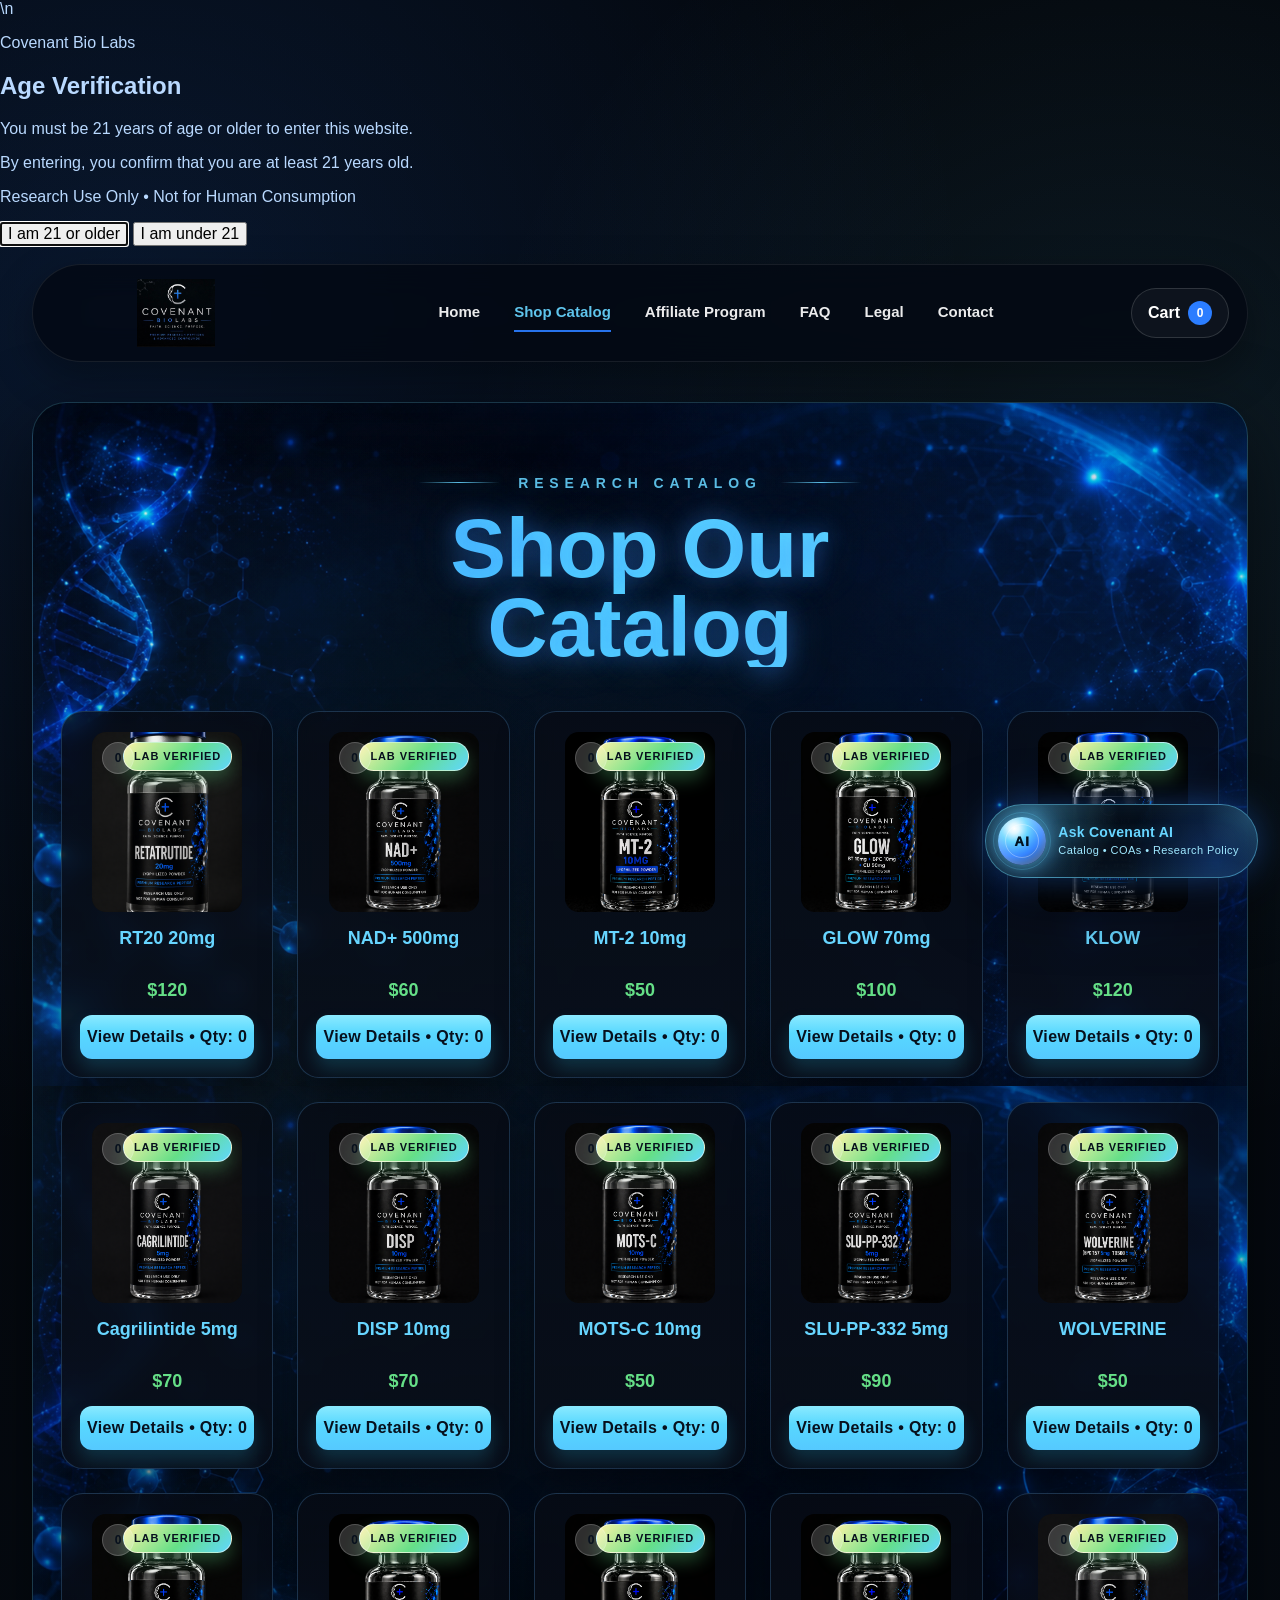
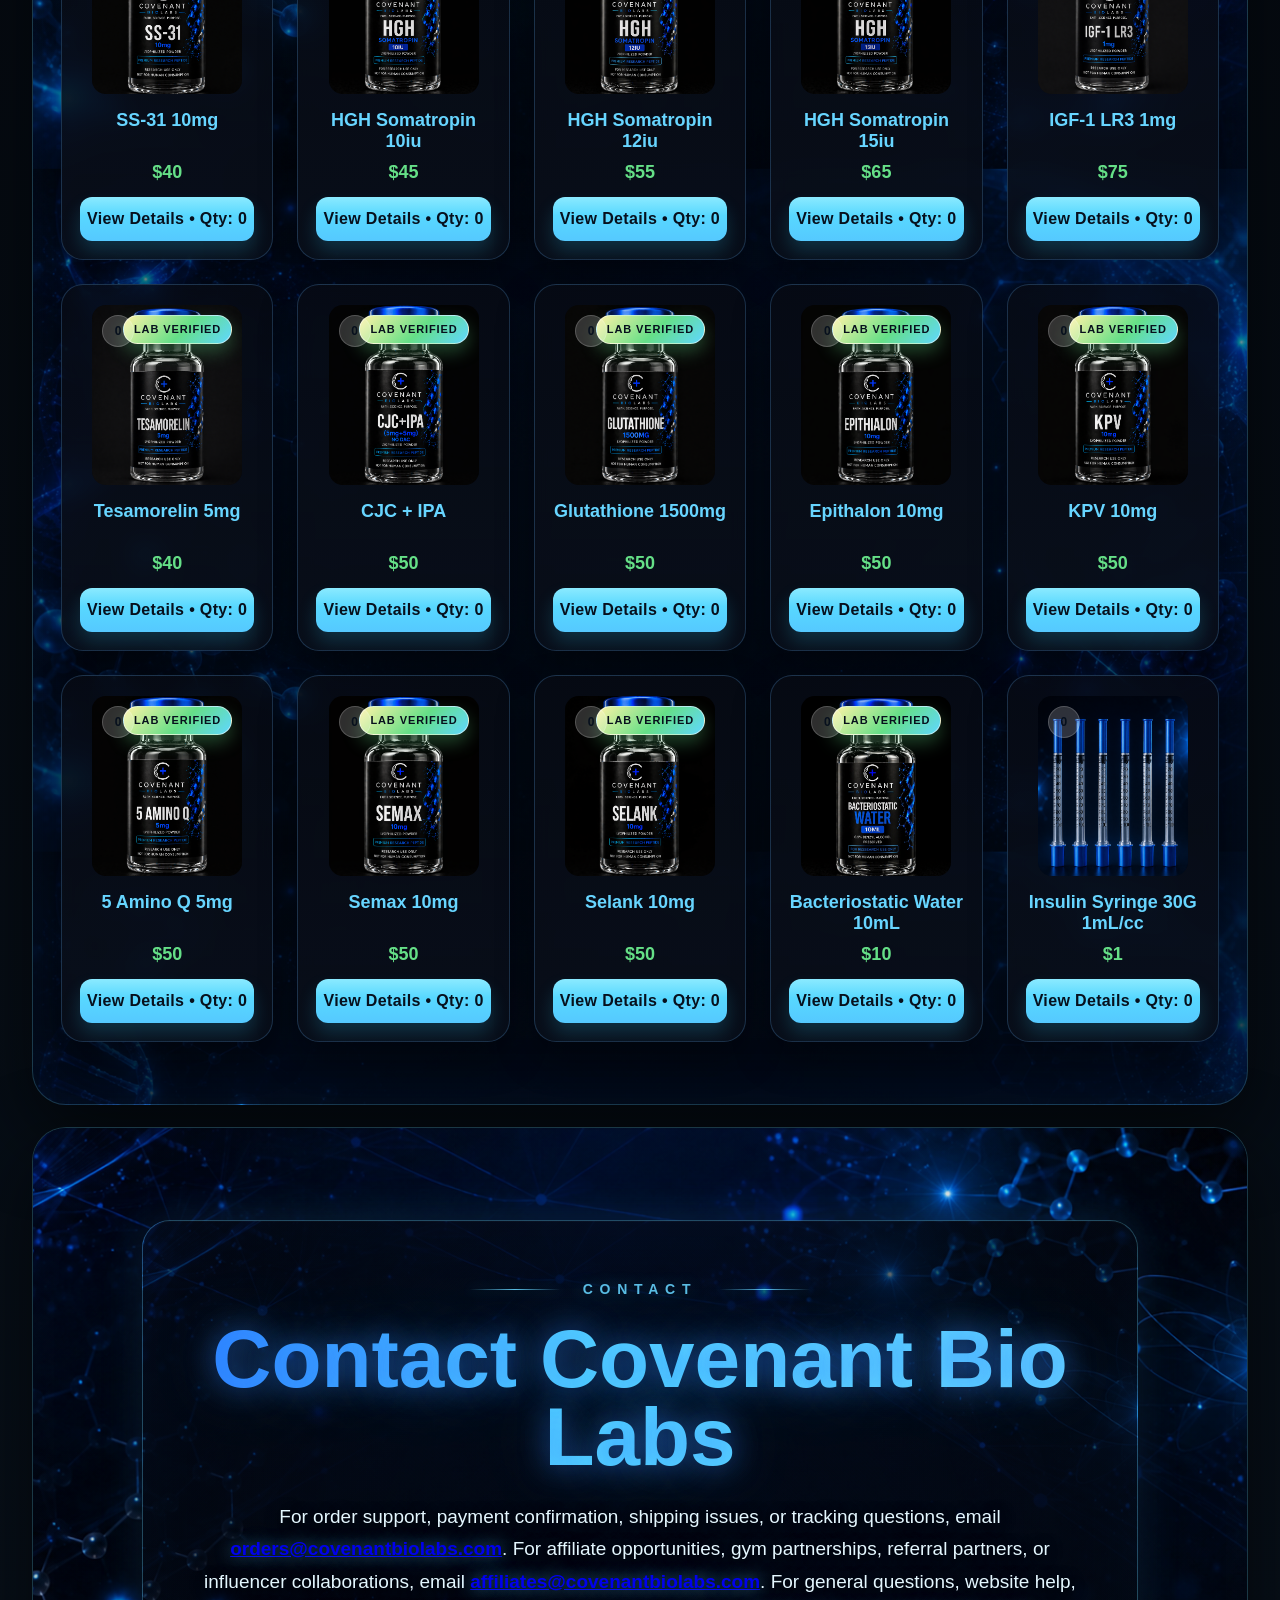
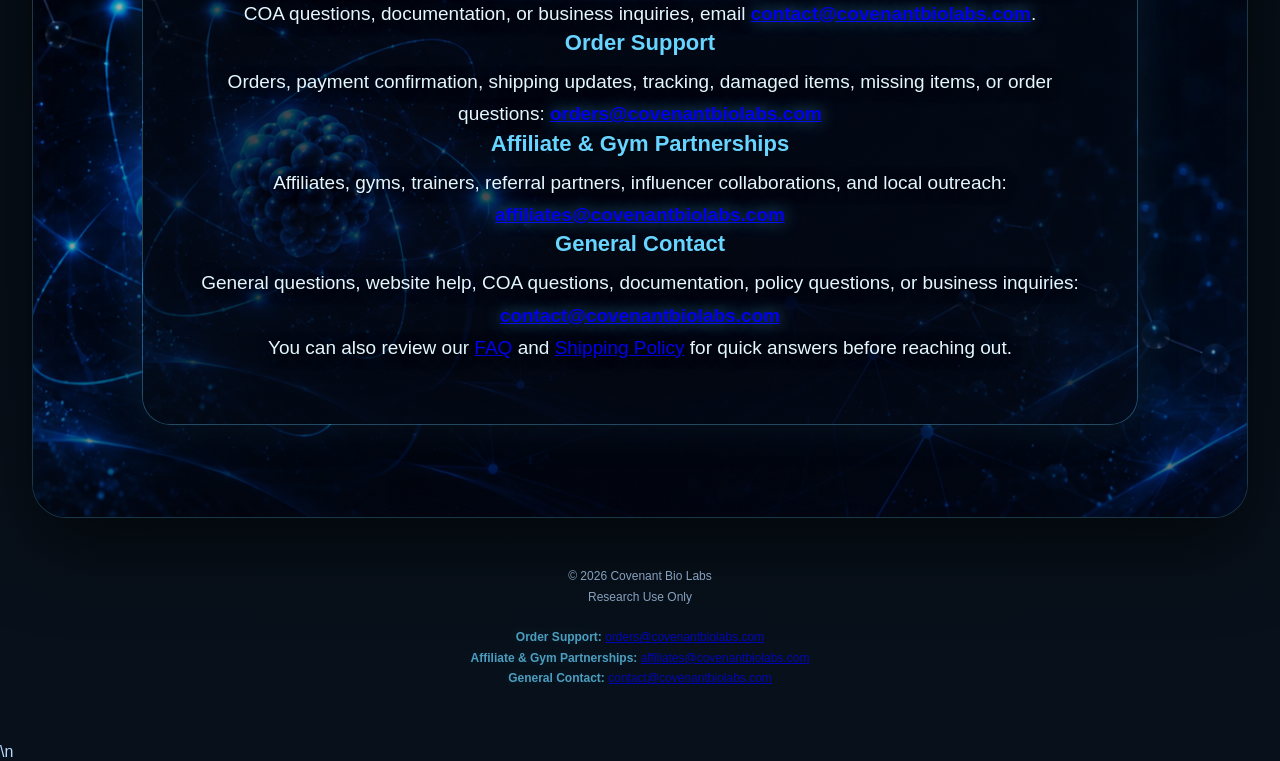
==== commit ee5876e4: "Require 21+ verification before entering site" ====
--- a/index.html
+++ b/index.html
@@ -2965,7 +2965,19 @@
   window.va = window.va || function () { (window.vaq = window.vaq || []).push(arguments); };
 </script>
 <script defer src="/_vercel/insights/script.js"></script>
-<body>
+<body>\n<div id="cbl-age-gate" role="dialog" aria-modal="true" aria-labelledby="cbl-age-title">
+  <div class="cbl-age-card">
+    <p class="cbl-age-kicker">Covenant Bio Labs</p>
+    <h2 id="cbl-age-title">Age Verification</h2>
+    <p>You must be 21 years of age or older to enter this website.</p>
+    <p>By entering, you confirm that you are at least 21 years old.</p>
+    <p class="cbl-age-ruo">Research Use Only • Not for Human Consumption</p>
+    <div class="cbl-age-actions">
+      <button id="cbl-age-yes" class="cbl-age-btn cbl-age-btn-primary" type="button">I am 21 or older</button>
+      <button id="cbl-age-no" class="cbl-age-btn cbl-age-btn-secondary" type="button">I am under 21</button>
+    </div>
+  </div>
+</div>
 <div class="wrap">
 <header class="topbar">
 <a href="index.html" class="brand"><img src="hero-badge-v2.png" alt="Covenant Bio Labs"></a>
@@ -5425,5 +5437,5 @@
 updateCartUI();
 
 </script>
-</body>
+  <script src="age-gate.js"></script>\n</body>
 </html>
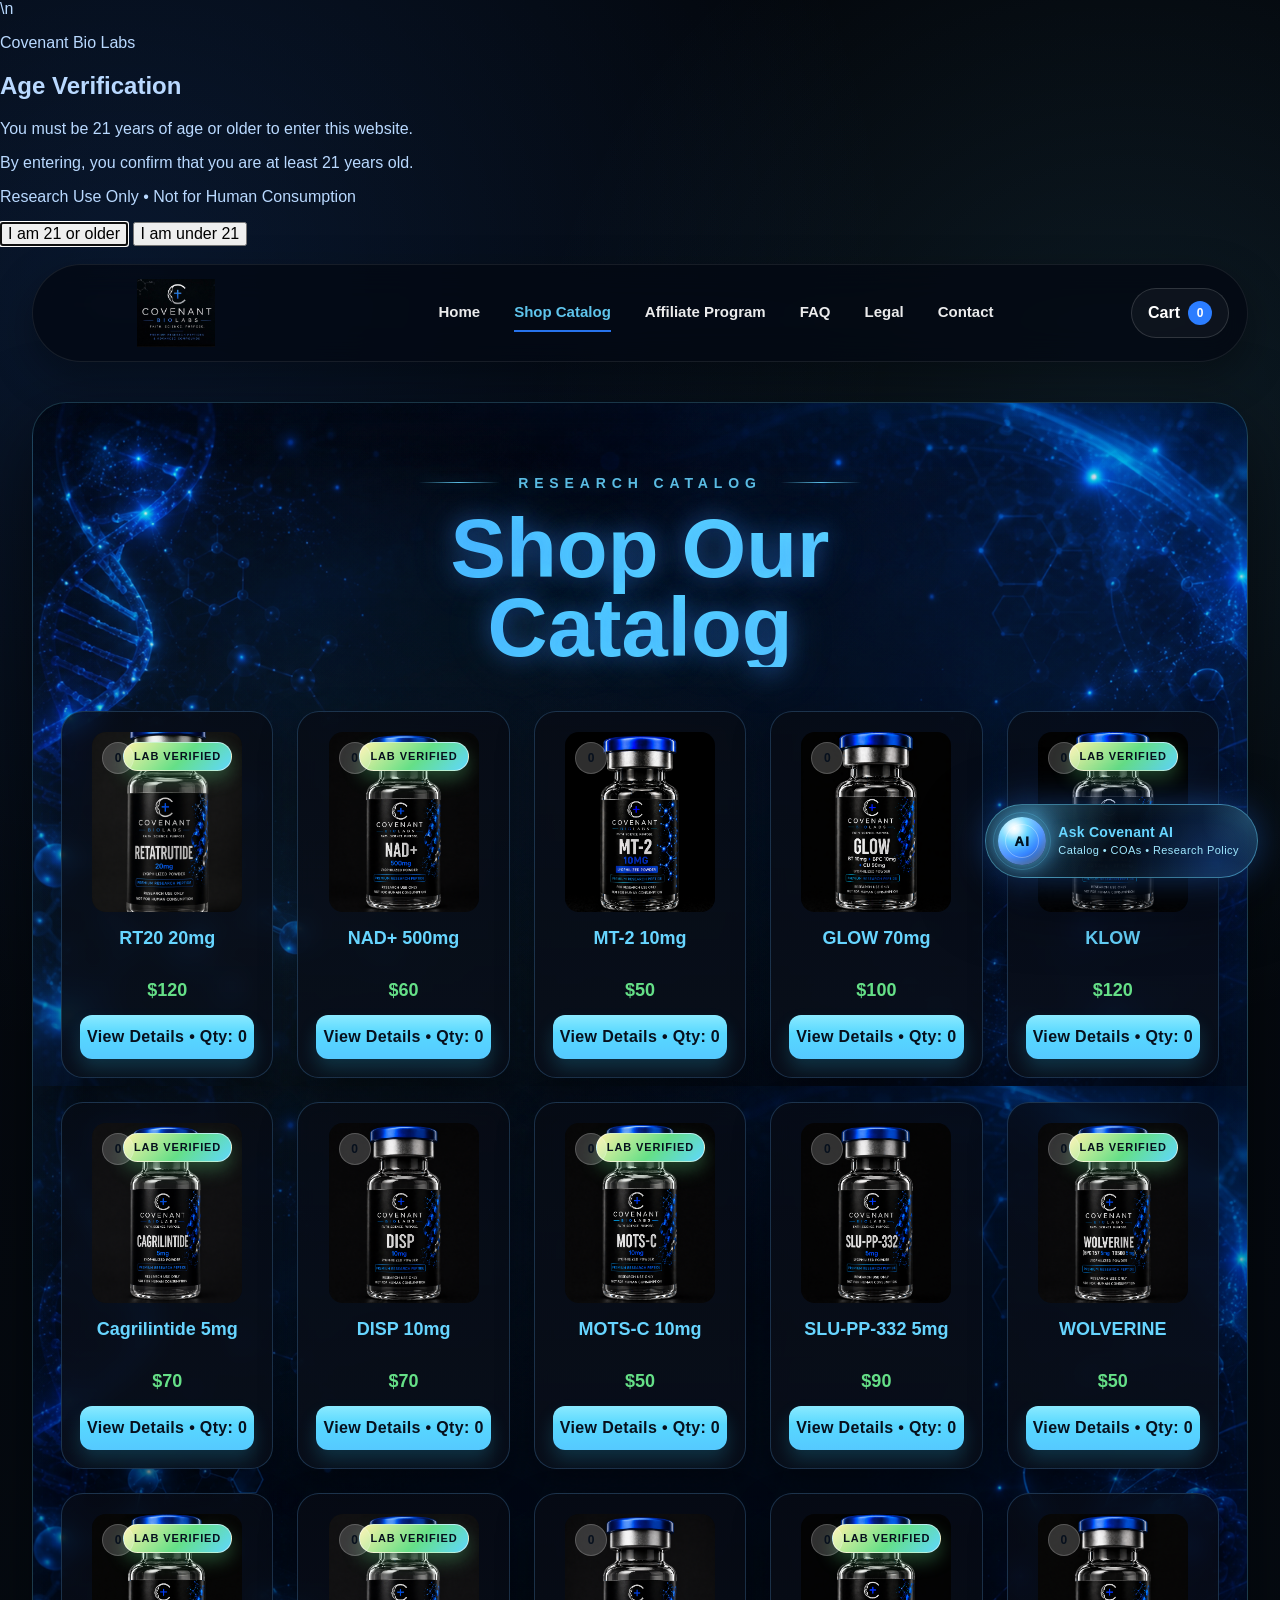
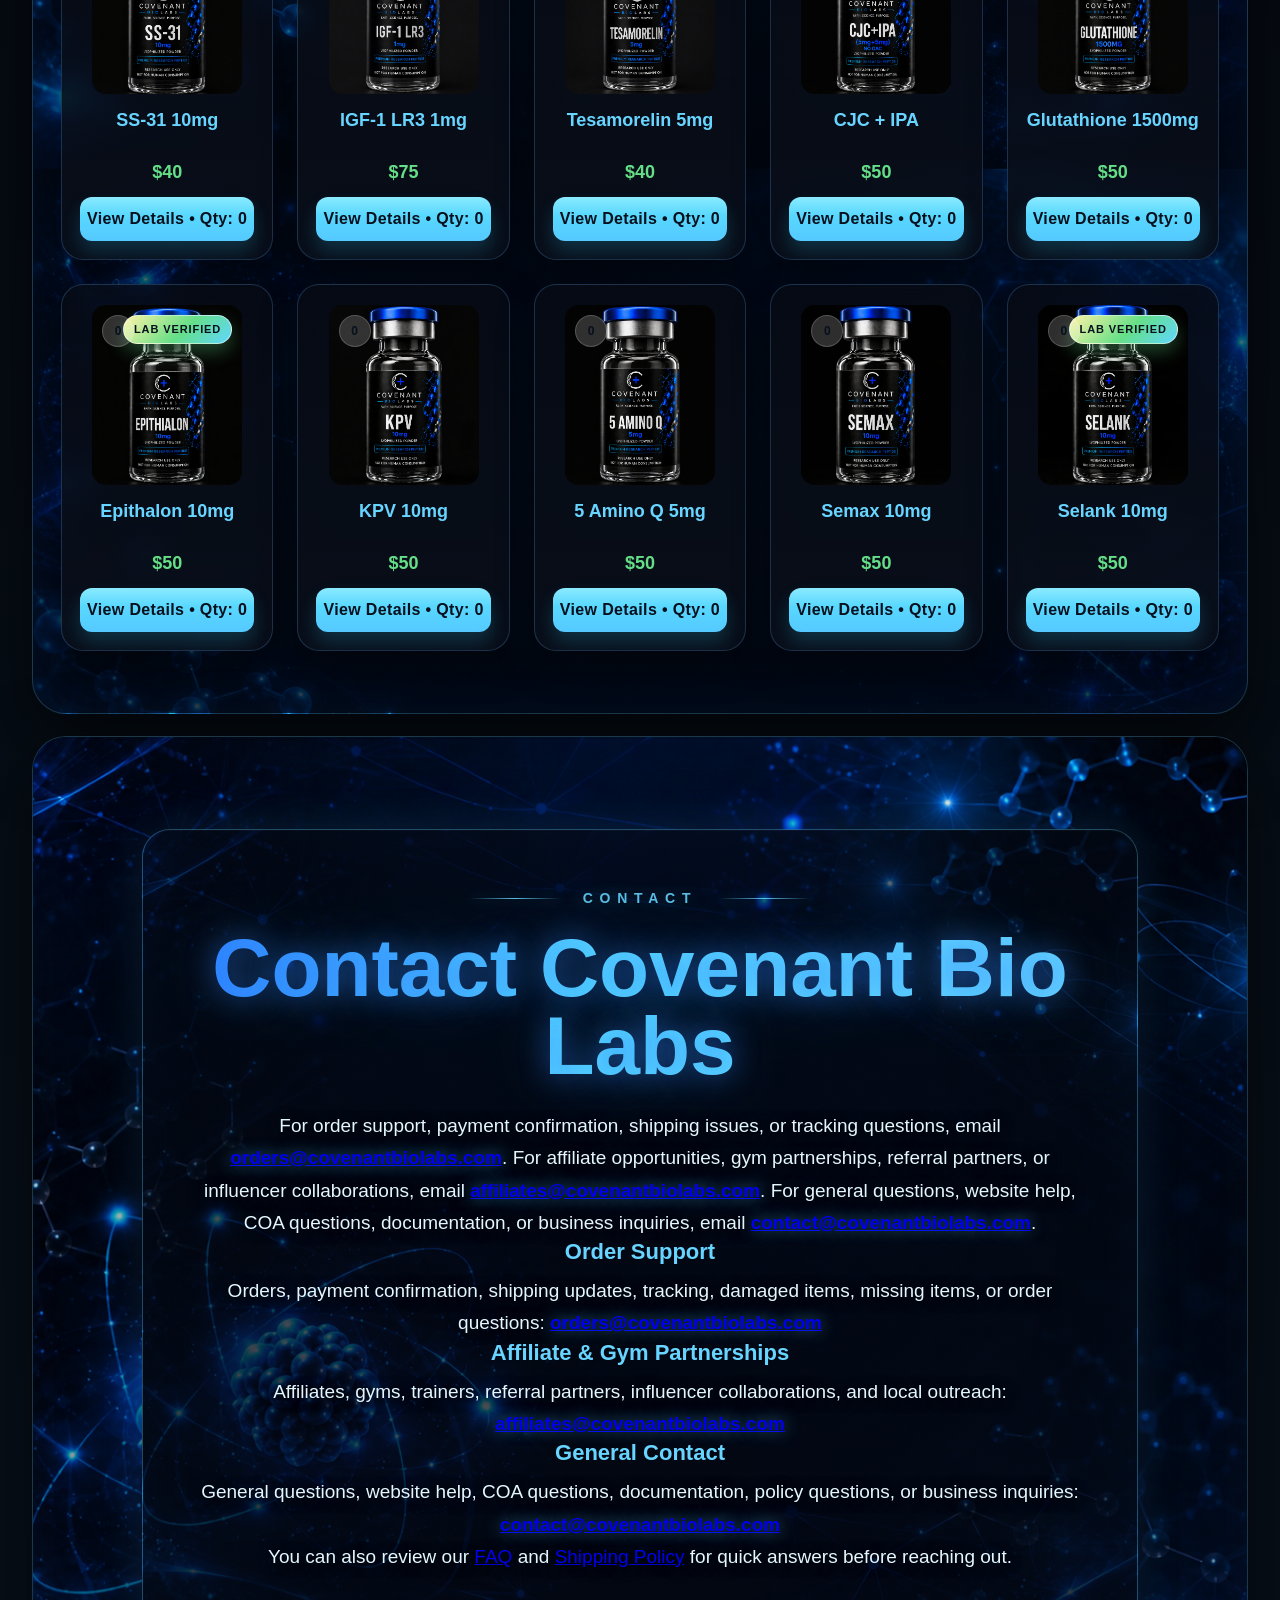
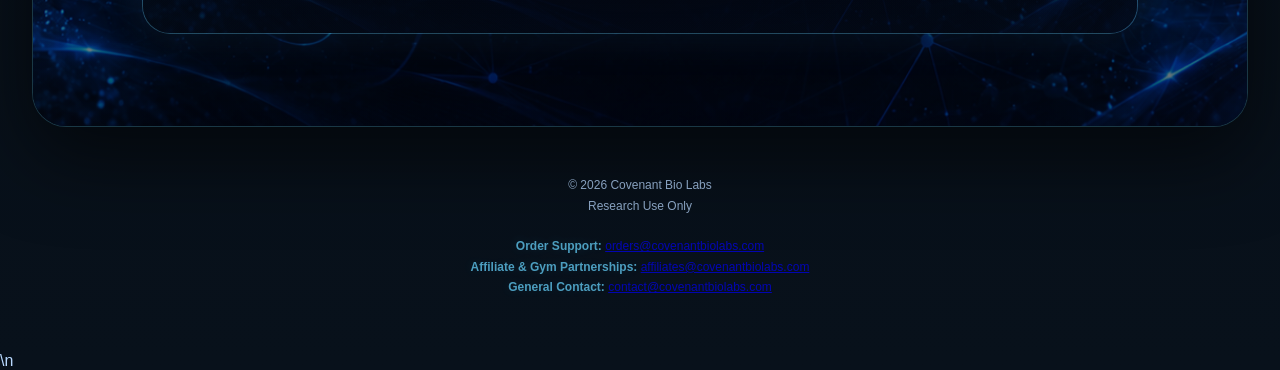
==== commit f1b4e063: "Align RUO catalog disclaimers and checkout with AllayPay requirements" ====
--- a/index.html
+++ b/index.html
@@ -3729,9 +3729,6 @@
   {name:"SLU-PP-332 5mg",price:"$90",img:"slu-pp-332-5mg.jpg",amount:"5mg",form:"Lyophilized powder",coaStatus:"Lab Verified - COA Upload Pending",lab:"Janoshik",coaFile:"",hasCOA:false},
   {name:"WOLVERINE",price:"$50",img:"wolverine.jpg",amount:"BPC-157 5mg + TB-500 5mg",form:"Lyophilized powder",details:"Blend presentation",coaStatus:"Lab Verified - COA Available",lab:"Janoshik",coaFile:"coa-bpc-tb500-v.jpg",hasCOA:true},
   {name:"SS-31 10mg",price:"$40",img:"ss-31-10mg.jpg",amount:"10mg",form:"Lyophilized powder",assay:"10.31 mg",purity:"99.694%",coaStatus:"Lab Verified - COA Available",lab:"Janoshik",coaFile:"coa-ss31-10mg-v.jpg",hasCOA:true},
-  {name:"HGH Somatropin 10iu",price:"$45",img:"hgh-somatropin-10iu.jpg",amount:"10iu",form:"Lyophilized powder",coaStatus:"Lab Verified - COA Upload Pending",lab:"Janoshik",coaFile:"",hasCOA:false},
-  {name:"HGH Somatropin 12iu",price:"$55",img:"hgh-somatropin-12iu.jpg",amount:"12iu",form:"Lyophilized powder",assay:"5.07 mg / 12.00 IU",purity:"96.363%",coaStatus:"Lab Verified - COA Available",lab:"Janoshik",coaFile:"coa-hgh-somatropin-12iu-v.jpg",hasCOA:true},
-  {name:"HGH Somatropin 15iu",price:"$65",img:"hgh-somatropin-15iu.jpg",amount:"15iu",form:"Lyophilized powder",assay:"5.77 mg / 17.31 IU",purity:"97.483%",coaStatus:"Lab Verified - COA Available",lab:"Janoshik",coaFile:"coa-hgh-somatropin-15iu-v.jpg",hasCOA:true},
   {name:"IGF-1 LR3 1mg",price:"$75",img:"igf1-lr3-1mg.jpg",amount:"1mg",form:"Lyophilized powder",coaStatus:"Lab Verified - COA Available",lab:"Janoshik",coaFile:"coa-igf1-lr3-1mg-v.jpg",hasCOA:true},
   {name:"Tesamorelin 5mg",price:"$40",img:"tesamorelin-5mg.jpg",amount:"5mg",form:"Lyophilized powder",coaStatus:"Lab Verified - COA Upload Pending",lab:"Janoshik",coaFile:"",hasCOA:false},
   {name:"CJC + IPA",price:"$50",img:"cjc-ipa-5mg.jpg",amount:"5mg + 5mg (No DAC)",form:"Lyophilized powder",assay:"Ipamorelin 5.13 mg / CJC-1295 6.24 mg",coaStatus:"Lab Verified - COA Available",lab:"Janoshik",coaFile:"coa-cjc-ipa-5mg-v.jpg",hasCOA:true},
@@ -3741,8 +3738,6 @@
   {name:"5 Amino Q 5mg",price:"$50",img:"5-amino-q-5mg.jpg",amount:"5mg",form:"Lyophilized powder",coaStatus:"Lab Verified - COA Upload Pending",lab:"Janoshik",coaFile:"",hasCOA:false},
   {name:"Semax 10mg",price:"$50",img:"semax-10mg.jpg",amount:"10mg",form:"Lyophilized powder",coaStatus:"Lab Verified - COA Upload Pending",lab:"Janoshik",coaFile:"",hasCOA:false},
   {name:"Selank 10mg",price:"$50",img:"selank-10mg.jpg",amount:"10mg",form:"Lyophilized powder",assay:"11.55 mg",purity:"99.793%",coaStatus:"Lab Verified - COA Available",lab:"Janoshik",coaFile:"coa-selank-10mg-v.jpg",hasCOA:true},
-  {name:"Bacteriostatic Water 10mL",price:"$10",img:"bacteriostatic-water-10ml.jpg",amount:"10mL",form:"Sterile water",coaStatus:"Lab Verified - COA Upload Pending",lab:"Janoshik",coaFile:"",hasCOA:false},
-{name:"Insulin Syringe 30G 1mL/cc",price:"$1",img:"insulin-syringe.jpg",amount:"1mL/cc",form:"Individually packaged syringe",details:"Insulin syringe • 30G • 5/16 inch / 8mm needle",coaStatus:"Supply Item - COA Not Required",lab:"N/A",coaFile:"",hasCOA:false},
 ];
 
 
@@ -3797,9 +3792,9 @@
 
   const qty = getCartQty(product.name);
 
-  const badge = product.name.toLowerCase().includes("syringe")
-    ? ""
-    : `<div class="verified-pill">Lab Verified</div>`;
+  const badge = product.hasCOA
+    ? `<div class="verified-pill">Lab Verified</div>`
+    : "";
 
   const qtyBadge = `
     <div style="
@@ -3860,9 +3855,8 @@
   const purityLine = product.purity ? `<li><strong>Purity:</strong> ${product.purity}</li>` : "";
   const detailsLine = product.details ? `<li><strong>Details:</strong> ${product.details}</li>` : "";
   const coaButtonText = product.hasCOA ? "View Lab Verified COA" : "COA Status";
-const isSupplyItem = product.name.toLowerCase().includes("syringe");
-const modalBadge = isSupplyItem ? "" : `<div class="verified-pill">Lab Verified</div>`;
-const modalStatus = isSupplyItem ? "" : `<div class="modal-status">Lab Verified</div>`;
+const modalBadge = product.hasCOA ? `<div class="verified-pill">Lab Verified</div>` : "";
+const modalStatus = product.hasCOA ? `<div class="modal-status">Lab Verified</div>` : "";
   const coaViewer = `
     <div class="coa-viewer" id="coaViewer">
       <div class="modal-panel">
@@ -3870,7 +3864,7 @@
           <div>
             <h4 style="margin:0;">Lab Verification Report</h4>
             <div class="mini">
-              ${product.hasCOA ? "Certificate of Analysis available. Tap the report to zoom in." : "Lab verified. COA upload pending for this product."}
+              ${product.hasCOA ? "Certificate of Analysis available. Tap the report to zoom in." : "COA is not yet available online for this product."}
             </div>
           </div>
           ${product.hasCOA ? `<button type="button" onclick="openCOAZoom()">Zoom In COA</button>` : ""}
@@ -3881,7 +3875,7 @@
             product.hasCOA
               ? `<img id="modalCOAImage" src="${product.coaFile}" alt="${product.name} COA" onclick="openCOAZoom()" onerror="showCoaError(this)">
                  <div class="coa-error">COA image not found. Check the filename in your repo.</div>`
-              : `<div class="coa-error" style="display:block;">Lab Verified - COA Upload Pending.</div>`
+              : `<div class="coa-error" style="display:block;">COA not yet available online.</div>`
           }
         </div>
       </div>
@@ -3932,6 +3926,7 @@
 <div class="modal-panel">
   <h4>⚠ Important Notice</h4>
   <ul>
+    <li><strong>All products currently listed on this site are for research purposes only.</strong></li>
     <li>This product is sold strictly for laboratory research purposes only.</li>
     <li>Not for human or animal use.</li>
     <li>Not intended for therapeutic, diagnostic, medical, or consumption purposes.</li>
@@ -4177,6 +4172,8 @@
   const email = form.querySelector('[name="Email"]')?.value.trim() || "";
   const phone = form.querySelector('[name="Phone Number"]')?.value.trim() || "";
   const shippingAddress = form.querySelector('[name="Shipping Address"]')?.value.trim() || "";
+  const companyName = form.querySelector('[name="Company Name"]')?.value.trim() || "";
+  const researchField = form.querySelector('[name="Research Field"]')?.value || "";
   const paymentMethod = form.querySelector('[name="Payment Method"]:checked')?.value || "Not Selected";
 
   const orderId = "CBL-" + Date.now();
@@ -4202,7 +4199,7 @@
       sku: item.name,
       qty: item.quantity,
       unitPrice: item.price,
-      notes: `Shipping Address: ${shippingAddress}`
+      notes: `Shipping Address: ${shippingAddress} | Company: ${companyName} | Research Field: ${researchField}`
     }))
   };
 
@@ -4269,10 +4266,27 @@
         <input class="field" name="Email" type="email" placeholder="Email Address" required>
         <input class="field" name="Phone Number" placeholder="Phone Number" required>
         <textarea class="field" name="Shipping Address" placeholder="Shipping Address" required></textarea>
-<label style="display:flex;gap:10px;align-items:flex-start;margin:16px 0;color:#dbe8fa;font-size:13px;line-height:1.45;">
-  <input type="checkbox" name="21+ Research Use Confirmation" value="Confirmed" required style="margin-top:3px;">
-  <span>I confirm that I am 21 years of age or older and understand these products are sold strictly for lawful laboratory research use only. Not for human or animal use. Not for therapeutic, diagnostic, medical, or consumption purposes.</span>
-</label>
+        <input class="field" name="Company Name" placeholder="Company / Organization Name" required>
+        <select class="field" name="Research Field" required>
+          <option value="" selected disabled>Select Research Field</option>
+          <option value="Pharmacology">Pharmacology</option>
+          <option value="Molecular Biology">Molecular Biology</option>
+          <option value="Medicinal Chemistry">Medicinal Chemistry</option>
+          <option value="Biochemistry">Biochemistry</option>
+          <option value="Biotechnology">Biotechnology</option>
+          <option value="Analytical Chemistry">Analytical Chemistry</option>
+          <option value="Academic / Institutional Research">Academic / Institutional Research</option>
+          <option value="Other Laboratory Research">Other Laboratory Research</option>
+        </select>
+        <label style="display:flex;gap:10px;align-items:flex-start;margin:16px 0;color:#dbe8fa;font-size:13px;line-height:1.45;">
+          <input type="checkbox" name="Research Use Acknowledgment" value="Confirmed" required style="margin-top:3px;">
+          <span>I confirm that I am 21 years of age or older and that chemicals purchased shall not be used for human therapeutic purposes and are for research purposes only.</span>
+        </label>
+        <label style="display:flex;gap:10px;align-items:flex-start;margin:16px 0;color:#dbe8fa;font-size:13px;line-height:1.45;">
+          <input type="checkbox" name="Terms and Conditions Accepted" value="Accepted" required style="margin-top:3px;">
+          <span>I have read and agree to the <a href="#terms" style="color:#67d5ff;font-weight:900;">Terms &amp; Conditions</a>, Privacy Policy, Shipping Policy, Refund Policy, and Returns Policy.</span>
+        </label>
+
         <div style="
           margin:18px 0 16px;
           padding:18px;
@@ -4373,10 +4387,7 @@
           </div>
         </div>
 
-<label style="display:flex;gap:10px;align-items:flex-start;margin:16px 0;color:#dbe8fa;font-size:13px;line-height:1.45;">
-  <input type="checkbox" name="21+ Research Use Confirmation" value="Confirmed" required style="margin-top:3px;">
-  <span>I confirm that I am 21 years of age or older and understand these products are sold strictly for lawful laboratory research use only. Not for human or animal use. Not for therapeutic, diagnostic, medical, or consumption purposes.</span>
-</label>
+
 
 <button class="order-submit" type="submit">Submit Order Request</button>
       </form>
@@ -4862,10 +4873,7 @@
         <input class="field" name="Phone Number" placeholder="Phone Number" required>
         <textarea class="field" name="Shipping Address" placeholder="Shipping Address" required></textarea>
 
-        <label style="display:flex;gap:10px;align-items:flex-start;margin:16px 0;color:#dbe8fa;font-size:13px;line-height:1.45;">
-          <input type="checkbox" name="21+ Research Use Confirmation" value="Confirmed" required style="margin-top:3px;">
-          <span>I confirm that I am 21 years of age or older and understand these products are sold strictly for lawful laboratory research use only. Not for human or animal use. Not for therapeutic, diagnostic, medical, or consumption purposes.</span>
-        </label>
+        
 
         <div style="
           margin:18px 0 16px;
@@ -5152,7 +5160,7 @@
           <div>
             <h4 style="margin:0;">Lab Verification Report</h4>
             <div class="mini">
-              ${product.hasCOA ? "Certificate of Analysis available. Tap the report to zoom in." : "Lab verified. COA upload pending for this product."}
+              ${product.hasCOA ? "Certificate of Analysis available. Tap the report to zoom in." : "COA is not yet available online for this product."}
             </div>
           </div>
           ${product.hasCOA ? `<button type="button" onclick="openCOAZoom()">Zoom In COA</button>` : ""}
@@ -5163,7 +5171,7 @@
             product.hasCOA
               ? `<img id="modalCOAImage" src="${product.coaFile}" alt="${product.name} COA" onclick="openCOAZoom()" onerror="showCoaError(this)">
                  <div class="coa-error">COA image not found. Check the filename in your repo.</div>`
-              : `<div class="coa-error" style="display:block;">Lab Verified - COA Upload Pending.</div>`
+              : `<div class="coa-error" style="display:block;">COA not yet available online.</div>`
           }
         </div>
       </div>
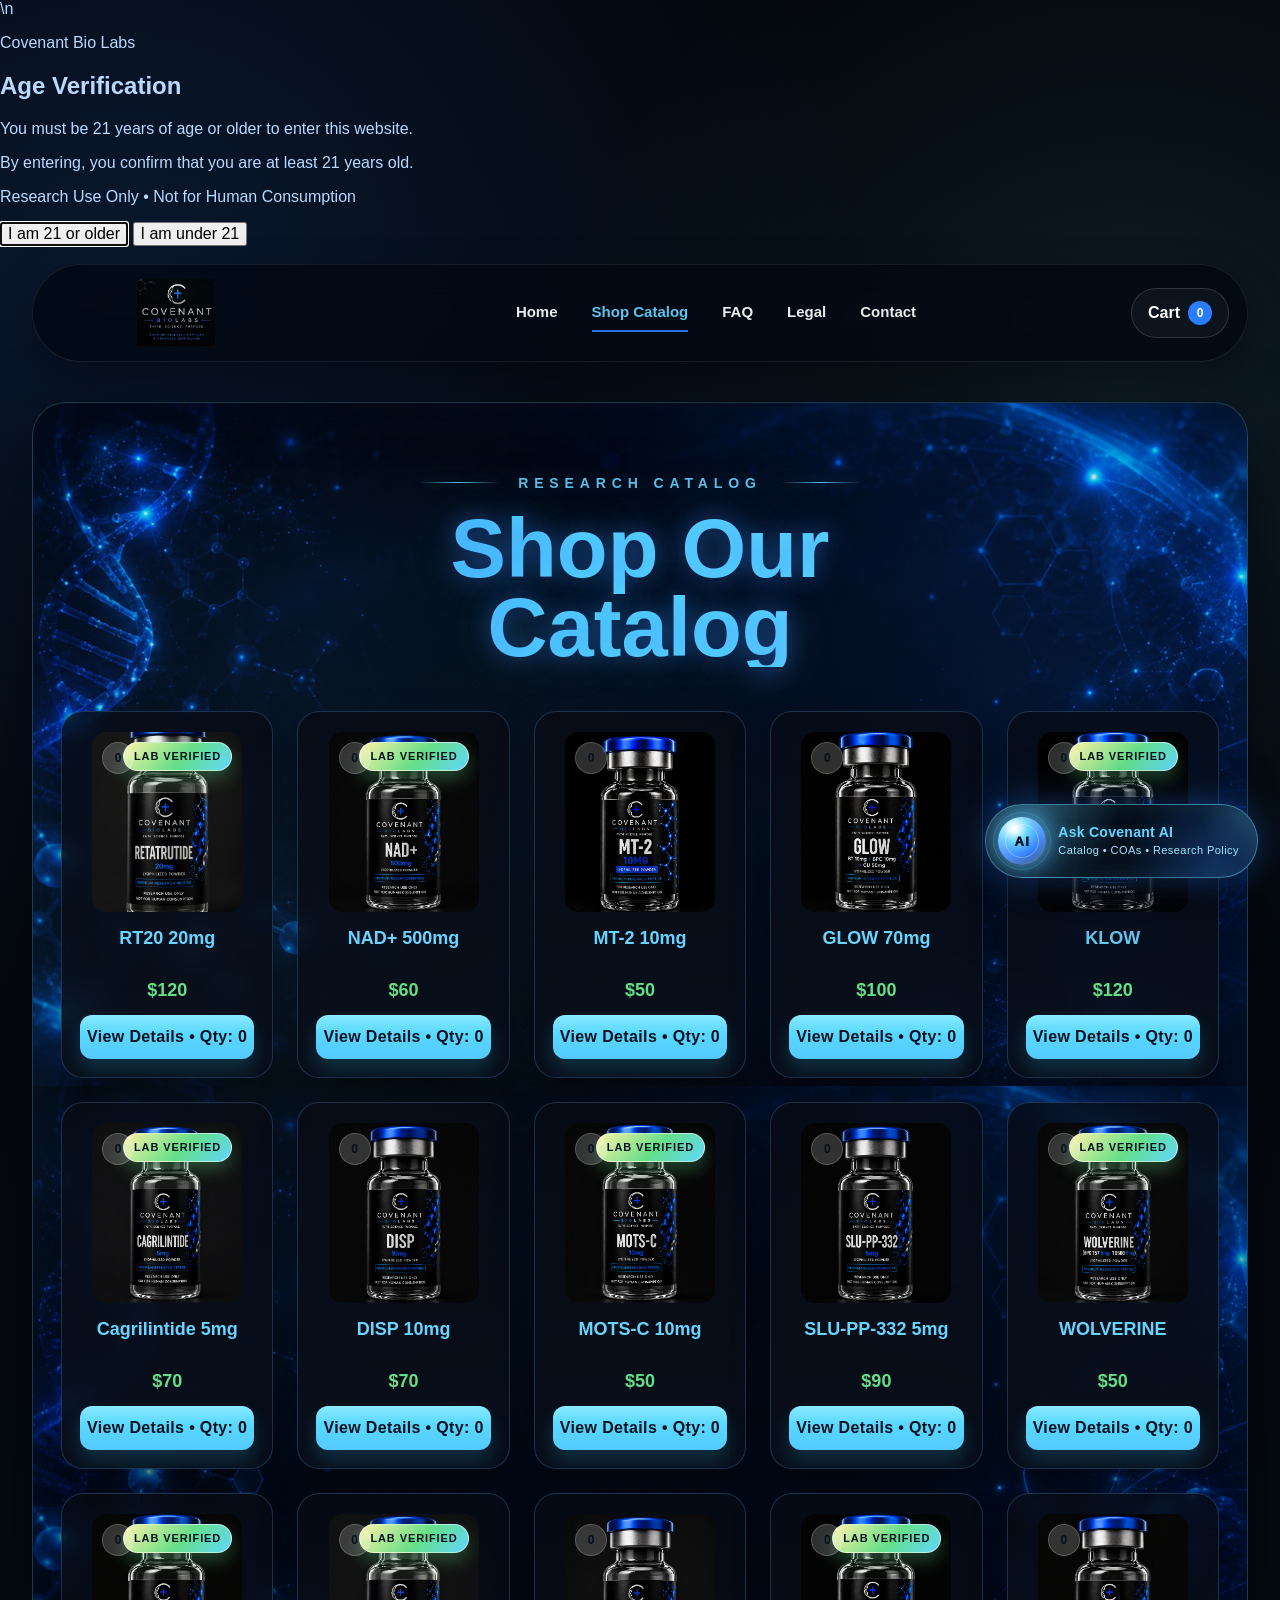
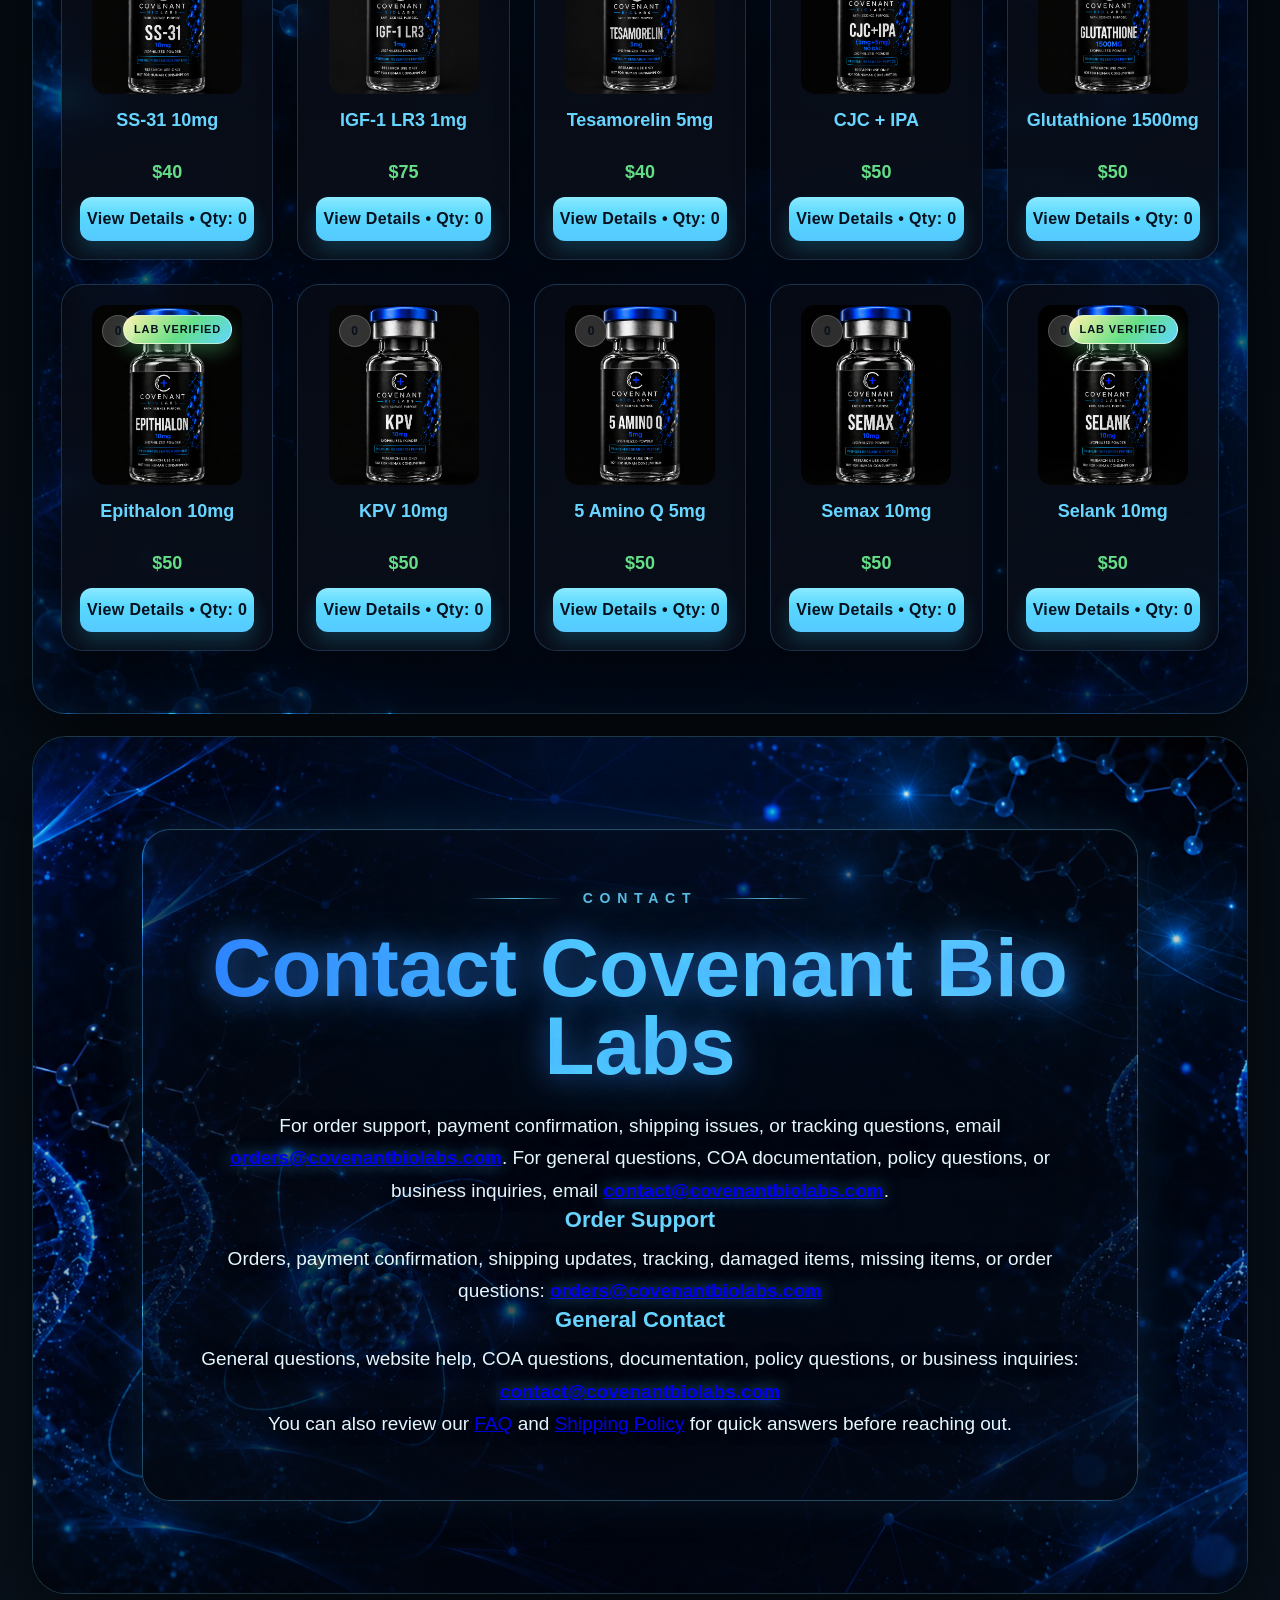
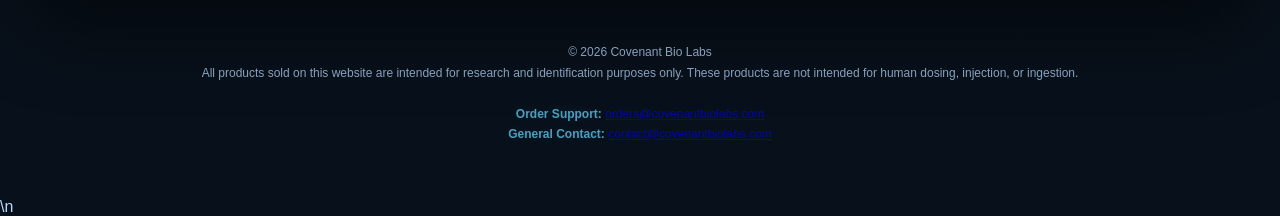
==== commit 28dd47e8: "Remove public affiliate marketing and finalize RUO footer" ====
--- a/index.html
+++ b/index.html
@@ -2987,9 +2987,7 @@
 <nav class="nav" id="mobileNav">
   <a href="#home" class="active">Home</a>
   <a href="#shop">Shop Catalog</a>
-
-  <a href="#affiliate">Affiliate Program</a>
-  <a href="#faq">FAQ</a>
+<a href="#faq">FAQ</a>
   <a href="#legal">Legal</a>
   <a href="#contact">Contact</a>
 </nav>
@@ -3007,7 +3005,7 @@
     <p class="eyebrow">About Covenant Bio Labs</p>
     <h1>Built on Purpose. Driven by Precision.</h1>
     <p>Covenant Bio Labs was founded on a simple principle: <strong>integrity in every compound, purpose in every decision.</strong></p>
-    <p>We operate at the intersection of <strong>faith, science, and discipline</strong>—providing high-quality research compounds for individuals and organizations who demand precision, consistency, and trust.</p>
+    <p>We operate at the intersection of <strong>faith, science, and discipline</strong>—providing high-quality research compounds for laboratories, academic researchers, and organizations that demand precision, consistency, and trust.</p>
     <p>Our approach is intentional. We focus on:</p>
     <ul class="about-list">
       <li>Small-batch sourcing</li>
@@ -3222,9 +3220,7 @@
 <p>
   For order support, payment confirmation, shipping, or tracking questions, contact
   <strong><a href="mailto:orders@covenantbiolabs.com">orders@covenantbiolabs.com</a></strong>.
-  For affiliate opportunities, gym partnerships, referral partners, or influencer collaborations, contact
-  <strong><a href="mailto:affiliates@covenantbiolabs.com">affiliates@covenantbiolabs.com</a></strong>.
-  For general questions, website help, COA questions, documentation, or business inquiries, contact
+  For general questions, COA documentation, policy questions, or business inquiries, contact
   <strong><a href="mailto:contact@covenantbiolabs.com">contact@covenantbiolabs.com</a></strong>.
 </p>
           </div>
@@ -3234,64 +3230,6 @@
 
     </div>
   </div>
-</section>
-  <section id="affiliate" class="affiliate-section">
-  <div class="affiliate-shell">
-
-    <div class="affiliate-head">
-      <p class="eyebrow">Affiliate Program</p>
-      <h2>Become a Covenant Bio Labs Affiliate</h2>
-      <p>
-        Join our network of creators, gym partners, coaches, educators, and referral partners.
-        Share Covenant Bio Labs and earn commission by referring premium research-use products you trust.
-      </p>
-    </div>
-
-    <div class="affiliate-actions" style="display:flex;gap:14px;justify-content:center;flex-wrap:wrap;margin-top:24px;">
-      <a class="affiliate-btn" href="mailto:affiliates@covenantbiolabs.com?subject=Covenant Bio Labs Affiliate Application">
-        Apply Now
-      </a>
-
-      <a class="affiliate-btn" href="mailto:affiliates@covenantbiolabs.com" style="background:transparent;border:1px solid rgba(103,213,255,.45);">
-        affiliates@covenantbiolabs.com
-      </a>
-    </div>
-
-    <div class="affiliate-grid" style="margin-top:28px;">
-      <div class="affiliate-card">
-        <h3>Earn Commission</h3>
-        <p>
-          Receive recurring commissions on qualified referrals with clear communication and dependable support.
-        </p>
-      </div>
-
-      <div class="affiliate-card">
-        <h3>Premium Brand</h3>
-        <p>
-          Partner with a science-driven brand focused on quality, transparency, and a premium customer experience.
-        </p>
-      </div>
-
-      <div class="affiliate-card">
-        <h3>Dedicated Support</h3>
-        <p>
-          We help affiliates get started with referral guidance, response support, and a clean brand presentation.
-        </p>
-      </div>
-    </div>
-
-    <div class="affiliate-notice" style="margin-top:28px;">
-      <h3 style="margin:0 0 12px;">How It Works</h3>
-      <p style="margin:0 0 10px;">
-        <strong>1.</strong> Apply by email and tell us about your audience, platform, or community.
-      </p>
-      <p style="margin:0 0 10px;">
-        <strong>2.</strong> Once approved, you receive your unique referral code or custom link.
-      </p>
-      <p style="margin:0;">
-        <strong>3.</strong> Share Covenant Bio Labs with your audience and earn commission on qualified referrals.
-      </p>
-    </div>
 </section>
 <section id="legal" class="legal-section">
 
@@ -3659,9 +3597,7 @@
     <p class="contact-lead">
   For order support, payment confirmation, shipping issues, or tracking questions, email
   <strong><a href="mailto:orders@covenantbiolabs.com">orders@covenantbiolabs.com</a></strong>.
-  For affiliate opportunities, gym partnerships, referral partners, or influencer collaborations, email
-  <strong><a href="mailto:affiliates@covenantbiolabs.com">affiliates@covenantbiolabs.com</a></strong>.
-  For general questions, website help, COA questions, documentation, or business inquiries, email
+  For general questions, COA documentation, policy questions, or business inquiries, email
   <strong><a href="mailto:contact@covenantbiolabs.com">contact@covenantbiolabs.com</a></strong>.
 </p>
 
@@ -3673,16 +3609,7 @@
       <strong><a href="mailto:orders@covenantbiolabs.com">orders@covenantbiolabs.com</a></strong>
     </p>
   </div>
-
-  <div class="contact-chip">
-    <h3>Affiliate & Gym Partnerships</h3>
-    <p>
-      Affiliates, gyms, trainers, referral partners, influencer collaborations, and local outreach:
-      <strong><a href="mailto:affiliates@covenantbiolabs.com">affiliates@covenantbiolabs.com</a></strong>
-    </p>
-  </div>
-
-  <div class="contact-chip">
+<div class="contact-chip">
     <h3>General Contact</h3>
     <p>
       General questions, website help, COA questions, documentation, policy questions, or business inquiries:
@@ -3699,14 +3626,9 @@
 </section>
 <div class="footer">
   &copy; 2026 Covenant Bio Labs<br>
-  Research Use Only<br><br>
-
+  All products sold on this website are intended for research and identification purposes only. These products are not intended for human dosing, injection, or ingestion.<br><br>
   <strong>Order Support:</strong>
   <a href="mailto:orders@covenantbiolabs.com">orders@covenantbiolabs.com</a><br>
-
-  <strong>Affiliate & Gym Partnerships:</strong>
-  <a href="mailto:affiliates@covenantbiolabs.com">affiliates@covenantbiolabs.com</a><br>
-
   <strong>General Contact:</strong>
   <a href="mailto:contact@covenantbiolabs.com">contact@covenantbiolabs.com</a>
 </div>
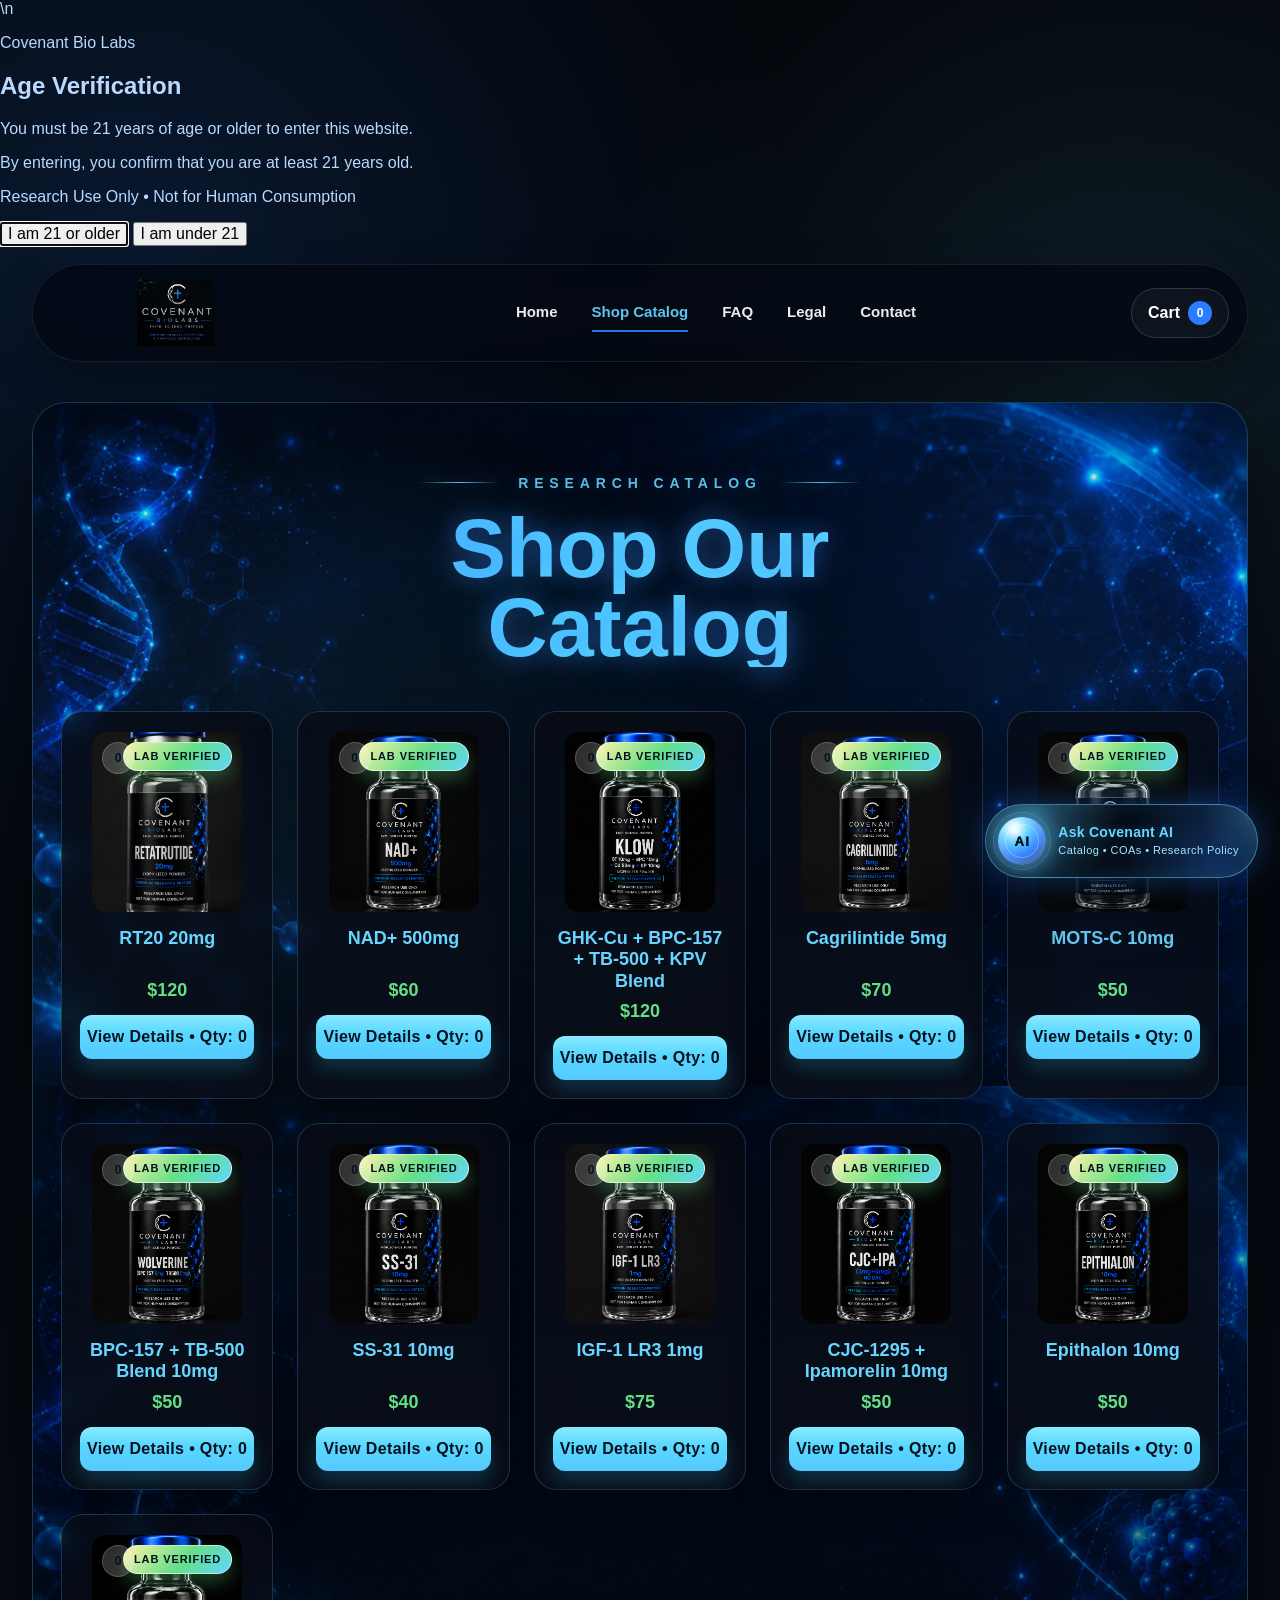
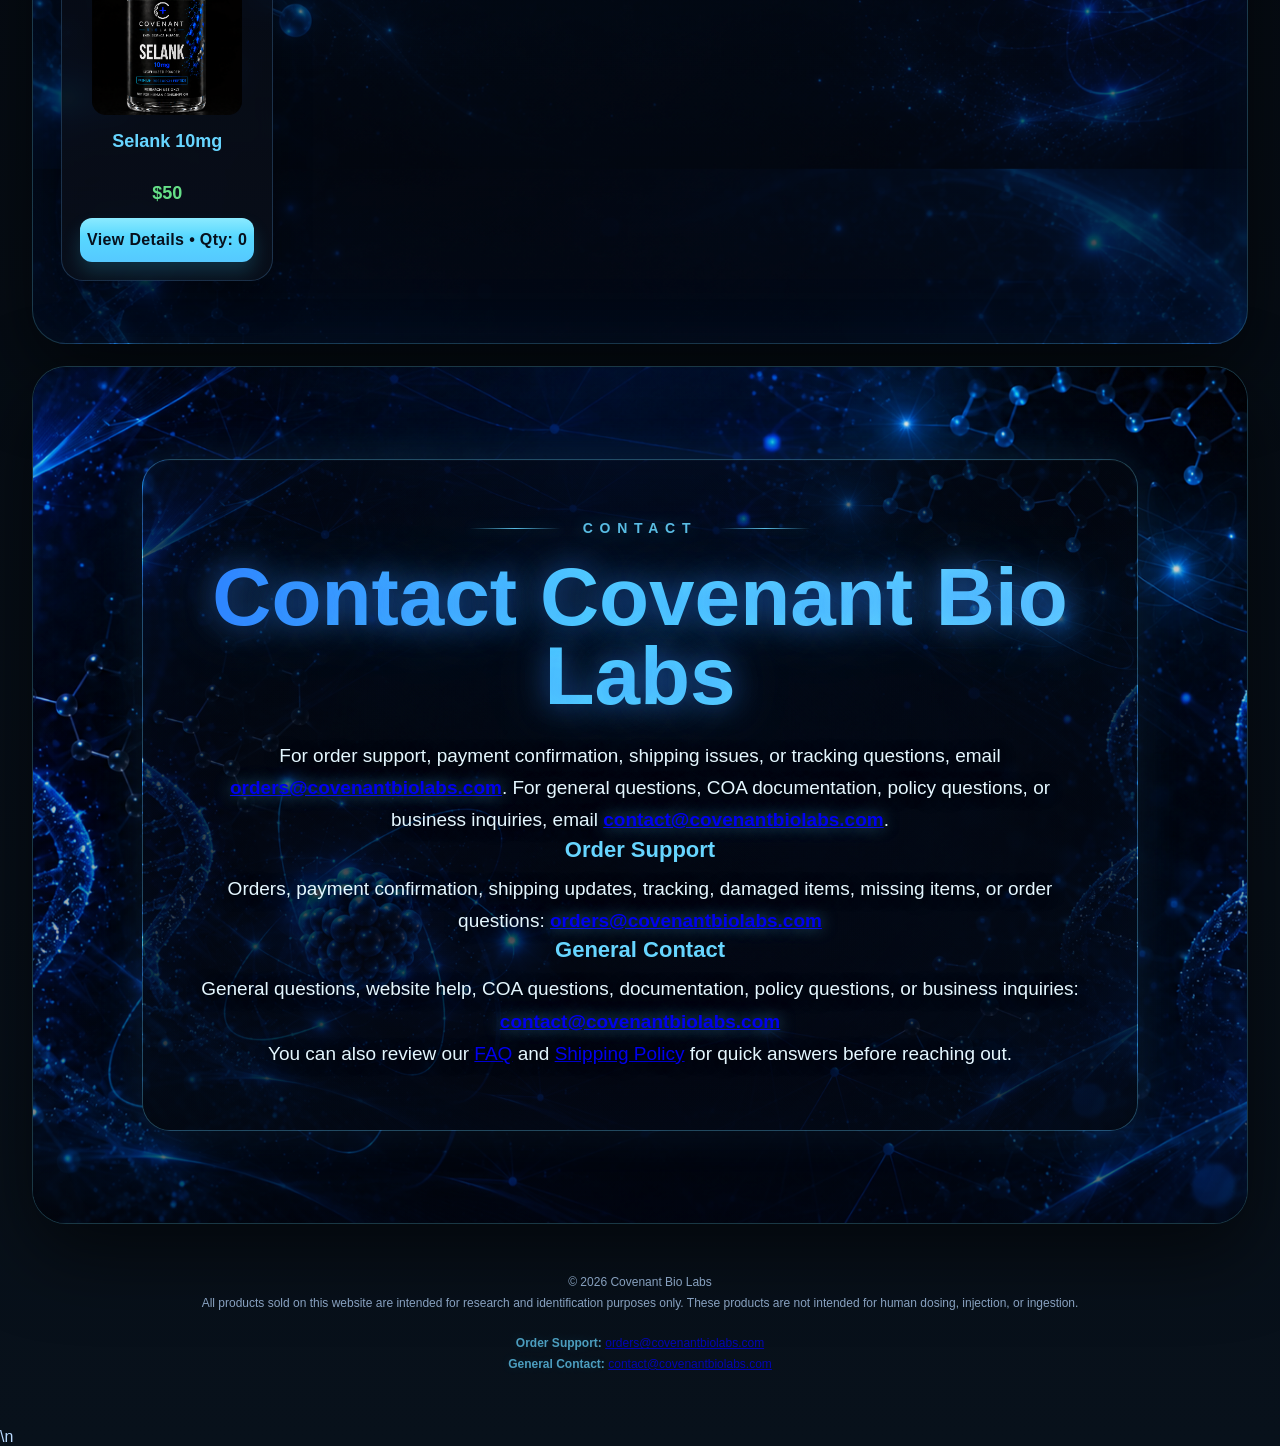
==== commit e7699a5e: "Limit storefront to products with online COAs and use scientific blend names" ====
--- a/index.html
+++ b/index.html
@@ -3043,7 +3043,7 @@
 </div>
 
   <div class="trust-cards">
-    <div class="trust-card"><div class="trust-icon">✓</div><h3>Third-Party COA Verification</h3><p>Selected products include certificate review for purity and identity.</p></div>
+    <div class="trust-card"><div class="trust-icon">✓</div><h3>Third-Party COA Verification</h3><p>Every listed product includes an online Certificate of Analysis for review.</p></div>
     <div class="trust-card"><div class="trust-icon">⚗</div><h3>Small-Batch Sourcing</h3><p>Focused batches for consistency, quality, and presentation.</p></div>
     <div class="trust-card"><div class="trust-icon">🔎</div><h3>Research-Use Transparency</h3><p>Products are intended strictly for laboratory research use only.</p></div>
     <div class="trust-card"><div class="trust-icon">!</div><h3>Responsible Standards</h3><p>Not for human consumption. Keep out of reach of children.</p></div>
@@ -3055,7 +3055,7 @@
   <div class="catalog-inner">
     <p class="eyebrow" style="text-align:center;">Research Catalog</p>
     <h2 class="catalog-title">Shop Our <span>Catalog</span></h2>
-    <p class="sub">Research Use Only • Lab Verified Where COA Is Available</p>
+    <p class="sub">Research Use Only • Online COA Available for Every Listed Product</p>
     <div class="grid" id="productGrid"></div>
   </div>
 </section>
@@ -3642,23 +3642,14 @@
 const products = [
   {name:"RT20 20mg",price:"$120",img:"rt20-20mg.jpg",amount:"20mg",form:"Lyophilized powder",assay:"21.67 mg",purity:"99.566%",coaStatus:"Lab Verified - COA Available",lab:"Janoshik",coaFile:"coa-rt20-20mg-v.jpg",hasCOA:true},
   {name:"NAD+ 500mg",price:"$60",img:"nad-500mg.jpg",amount:"500mg",form:"Lyophilized powder",assay:"536.16 mg",coaStatus:"Lab Verified - COA Available",lab:"Janoshik",coaFile:"coa-nad-500mg-v.jpg",hasCOA:true},
-  {name:"MT-2 10mg",price:"$50",img:"mt-2-10mg.jpg",amount:"10mg",form:"Lyophilized powder",coaStatus:"Lab Verified - COA Upload Pending",lab:"Janoshik",coaFile:"",hasCOA:false},
-  {name:"GLOW 70mg",price:"$100",img:"glow.jpg",amount:"70mg",form:"Lyophilized powder",details:"Blend presentation",coaStatus:"Lab Verified - COA Upload Pending",lab:"Janoshik",coaFile:"",hasCOA:false},
-{name:"KLOW",price:"$120",img:"klow.jpg",amount:"BT 10mg + BPC 10mg + CU 50mg + KP 10mg",form:"Lyophilized powder",details:"Blend presentation",assay:"GHK-Cu 68.55 mg / BPC-157 11.83 mg / TB-500 11.56 mg / KPV 12.78 mg",coaStatus:"Lab Verified - COA Available",lab:"Janoshik",coaFile:"coa-klow-v.jpg",hasCOA:true},
+{name:"GHK-Cu + BPC-157 + TB-500 + KPV Blend",price:"$120",img:"klow.jpg",amount:"BT 10mg + BPC 10mg + CU 50mg + KP 10mg",form:"Lyophilized powder",details:"Blend presentation",assay:"GHK-Cu 68.55 mg / BPC-157 11.83 mg / TB-500 11.56 mg / KPV 12.78 mg",coaStatus:"Lab Verified - COA Available",lab:"Janoshik",coaFile:"coa-klow-v.jpg",hasCOA:true},
   {name:"Cagrilintide 5mg",price:"$70",img:"cagrilintide-5mg.jpg",amount:"5mg",form:"Lyophilized powder",coaStatus:"Lab Verified - COA Available",lab:"Janoshik",coaFile:"coa-cagrilintide-5mg-v.jpg",hasCOA:true},
-  {name:"DISP 10mg",price:"$70",img:"disp-10mg.jpg",amount:"10mg",form:"Lyophilized powder",coaStatus:"Lab Verified - COA Upload Pending",lab:"Janoshik",coaFile:"",hasCOA:false},
   {name:"MOTS-C 10mg",price:"$50",img:"mots-c-10mg.jpg",amount:"10mg",form:"Lyophilized powder",assay:"10.63 mg",purity:"99.009%",coaStatus:"Lab Verified - COA Available",lab:"Janoshik",coaFile:"coa-mots-c-10mg-v.jpg",hasCOA:true},
-  {name:"SLU-PP-332 5mg",price:"$90",img:"slu-pp-332-5mg.jpg",amount:"5mg",form:"Lyophilized powder",coaStatus:"Lab Verified - COA Upload Pending",lab:"Janoshik",coaFile:"",hasCOA:false},
-  {name:"WOLVERINE",price:"$50",img:"wolverine.jpg",amount:"BPC-157 5mg + TB-500 5mg",form:"Lyophilized powder",details:"Blend presentation",coaStatus:"Lab Verified - COA Available",lab:"Janoshik",coaFile:"coa-bpc-tb500-v.jpg",hasCOA:true},
+  {name:"BPC-157 + TB-500 Blend 10mg",price:"$50",img:"wolverine.jpg",amount:"BPC-157 5mg + TB-500 5mg",form:"Lyophilized powder",details:"Blend presentation",coaStatus:"Lab Verified - COA Available",lab:"Janoshik",coaFile:"coa-bpc-tb500-v.jpg",hasCOA:true},
   {name:"SS-31 10mg",price:"$40",img:"ss-31-10mg.jpg",amount:"10mg",form:"Lyophilized powder",assay:"10.31 mg",purity:"99.694%",coaStatus:"Lab Verified - COA Available",lab:"Janoshik",coaFile:"coa-ss31-10mg-v.jpg",hasCOA:true},
   {name:"IGF-1 LR3 1mg",price:"$75",img:"igf1-lr3-1mg.jpg",amount:"1mg",form:"Lyophilized powder",coaStatus:"Lab Verified - COA Available",lab:"Janoshik",coaFile:"coa-igf1-lr3-1mg-v.jpg",hasCOA:true},
-  {name:"Tesamorelin 5mg",price:"$40",img:"tesamorelin-5mg.jpg",amount:"5mg",form:"Lyophilized powder",coaStatus:"Lab Verified - COA Upload Pending",lab:"Janoshik",coaFile:"",hasCOA:false},
-  {name:"CJC + IPA",price:"$50",img:"cjc-ipa-5mg.jpg",amount:"5mg + 5mg (No DAC)",form:"Lyophilized powder",assay:"Ipamorelin 5.13 mg / CJC-1295 6.24 mg",coaStatus:"Lab Verified - COA Available",lab:"Janoshik",coaFile:"coa-cjc-ipa-5mg-v.jpg",hasCOA:true},
-  {name:"Glutathione 1500mg",price:"$50",img:"glutathione-1500mg.jpg",amount:"1500mg",form:"Lyophilized powder",coaStatus:"Lab Verified - COA Upload Pending",lab:"Janoshik",coaFile:"",hasCOA:false},
+  {name:"CJC-1295 + Ipamorelin 10mg",price:"$50",img:"cjc-ipa-5mg.jpg",amount:"5mg + 5mg (No DAC)",form:"Lyophilized powder",assay:"Ipamorelin 5.13 mg / CJC-1295 6.24 mg",coaStatus:"Lab Verified - COA Available",lab:"Janoshik",coaFile:"coa-cjc-ipa-5mg-v.jpg",hasCOA:true},
   {name:"Epithalon 10mg",price:"$50",img:"epithalon-10mg.jpg",amount:"10mg",form:"Lyophilized powder",assay:"9.81 mg",purity:"99.686%",coaStatus:"Lab Verified - COA Available",lab:"Janoshik",coaFile:"coa-epithalon-10mg-v.jpg",hasCOA:true},
-  {name:"KPV 10mg",price:"$50",img:"kpv-10mg.jpg",amount:"10mg",form:"Lyophilized powder",coaStatus:"Lab Verified - COA Upload Pending",lab:"Janoshik",coaFile:"",hasCOA:false},
-  {name:"5 Amino Q 5mg",price:"$50",img:"5-amino-q-5mg.jpg",amount:"5mg",form:"Lyophilized powder",coaStatus:"Lab Verified - COA Upload Pending",lab:"Janoshik",coaFile:"",hasCOA:false},
-  {name:"Semax 10mg",price:"$50",img:"semax-10mg.jpg",amount:"10mg",form:"Lyophilized powder",coaStatus:"Lab Verified - COA Upload Pending",lab:"Janoshik",coaFile:"",hasCOA:false},
   {name:"Selank 10mg",price:"$50",img:"selank-10mg.jpg",amount:"10mg",form:"Lyophilized powder",assay:"11.55 mg",purity:"99.793%",coaStatus:"Lab Verified - COA Available",lab:"Janoshik",coaFile:"coa-selank-10mg-v.jpg",hasCOA:true},
 ];
 
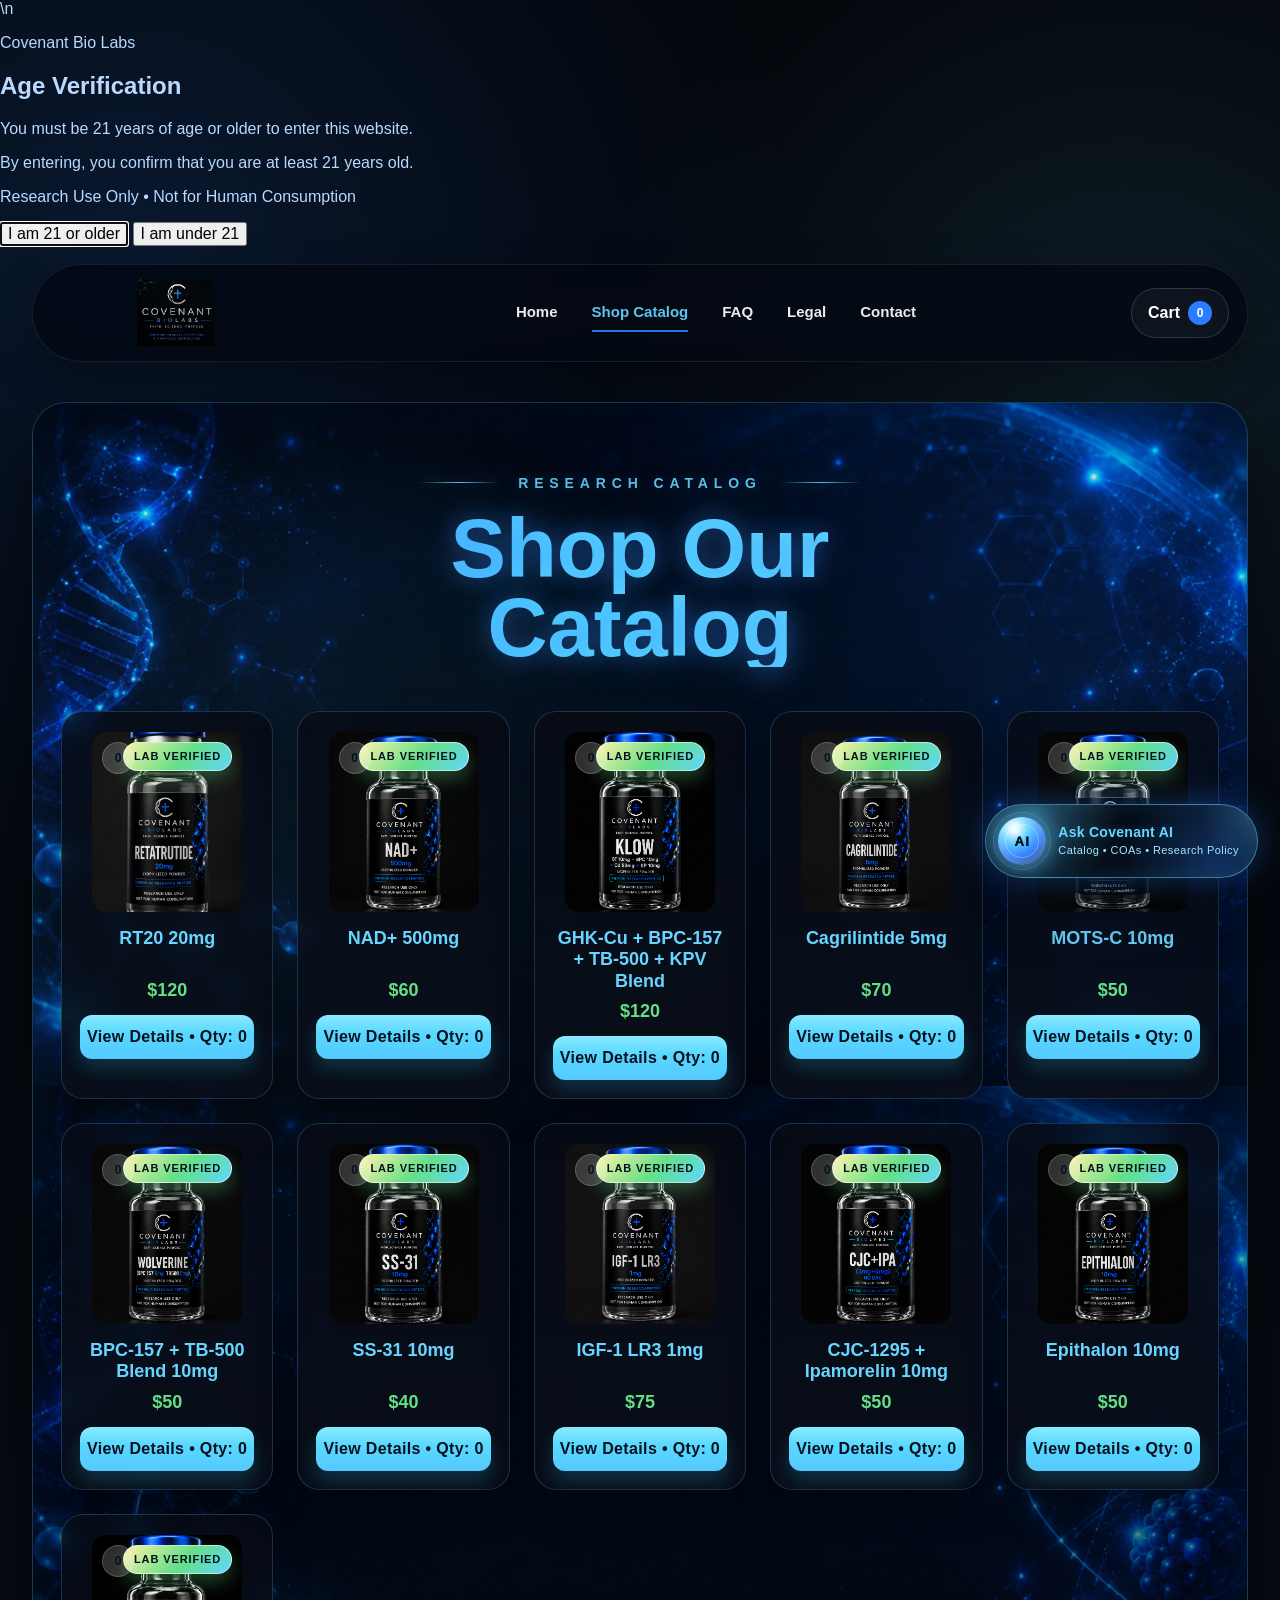
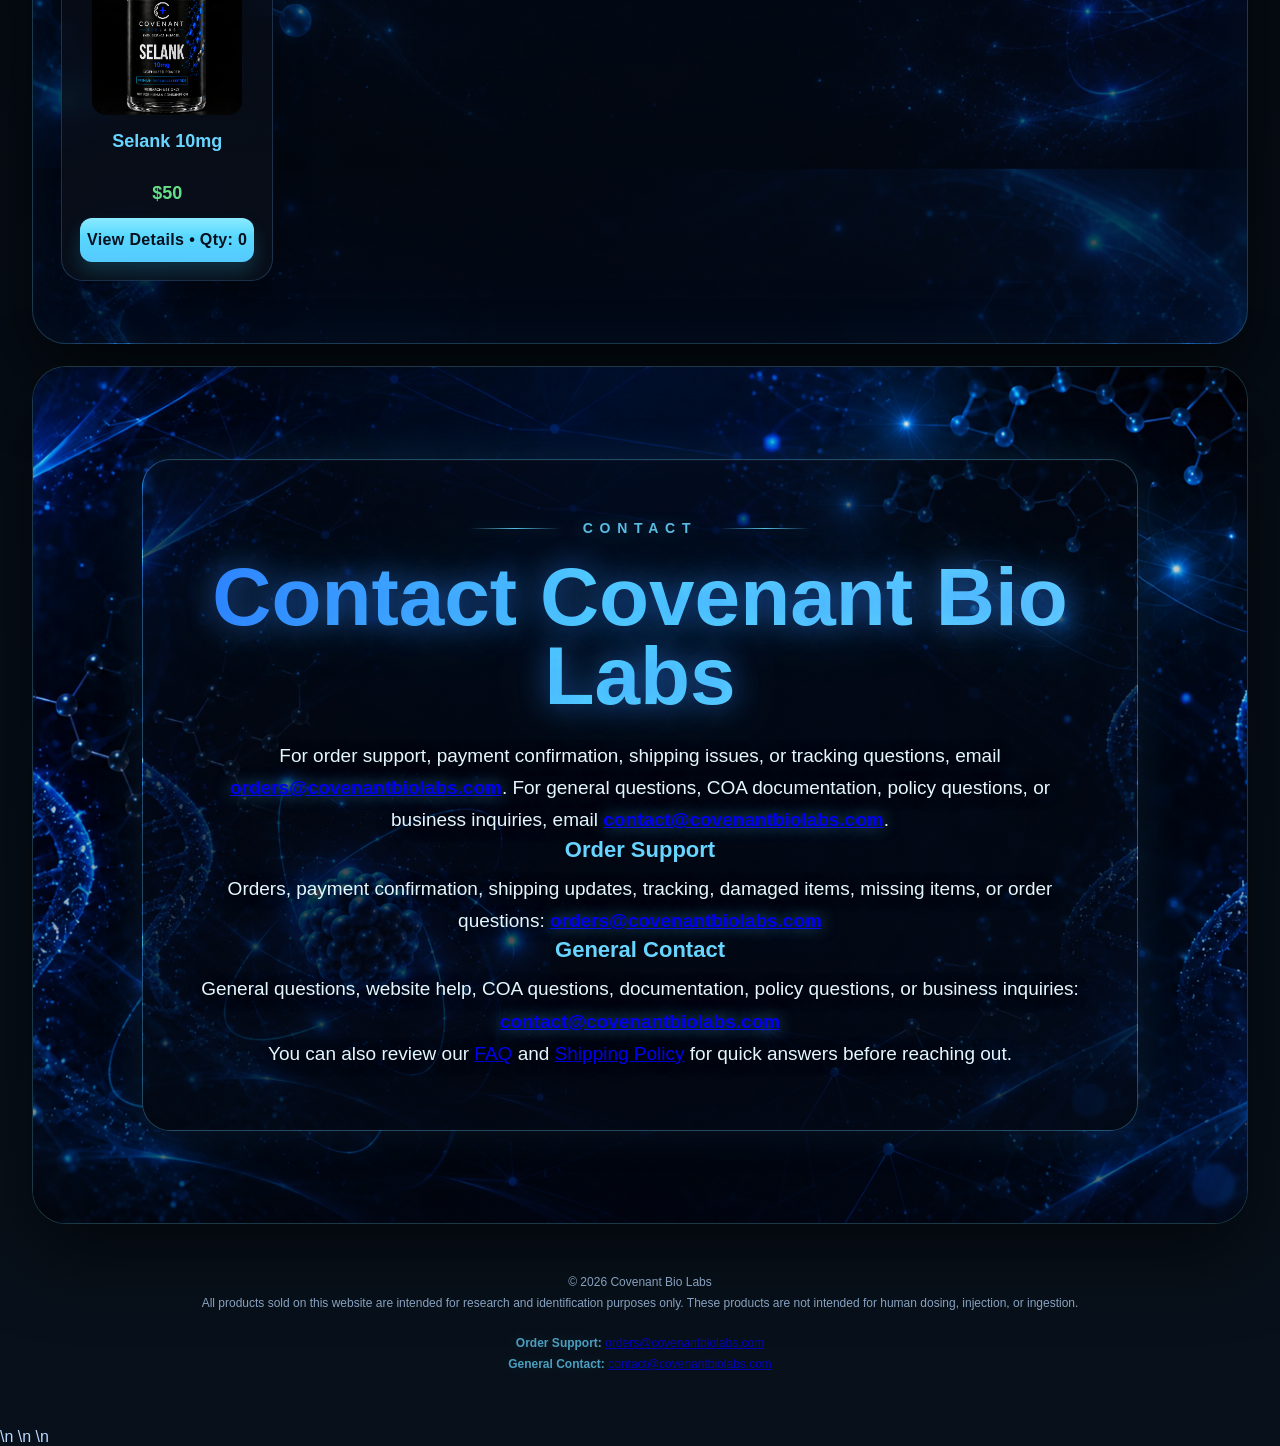
==== commit 2792aca6: "Require Supabase customer account before checkout" ====
--- a/index.html
+++ b/index.html
@@ -4065,6 +4065,12 @@
   return lines.join("\n");
 }
 async function submitCblOrderToSheet(event){
+  if(!window.cblAuthUser){
+    event.preventDefault();
+    if(window.cblOpenAuthModal) window.cblOpenAuthModal();
+    alert("A customer account is required before submitting an order request.");
+    return false;
+  }
   event.preventDefault();
 
   const form = event.target;
@@ -4133,6 +4139,10 @@
   return false;
 }
 function showCartCheckout(){
+  if(window.cblRequireAuthForCheckout){
+    window.cblRequireAuthForCheckout(renderCartCheckout);
+    return;
+  }
   renderCartCheckout();
 }
 
@@ -5358,5 +5368,5 @@
 updateCartUI();
 
 </script>
-  <script src="age-gate.js"></script>\n</body>
+  <script src="https://cdn.jsdelivr.net/npm/@supabase/supabase-js@2"></script>\n  <script src="customer-auth.js"></script>\n  <script src="age-gate.js"></script>\n</body>
 </html>
